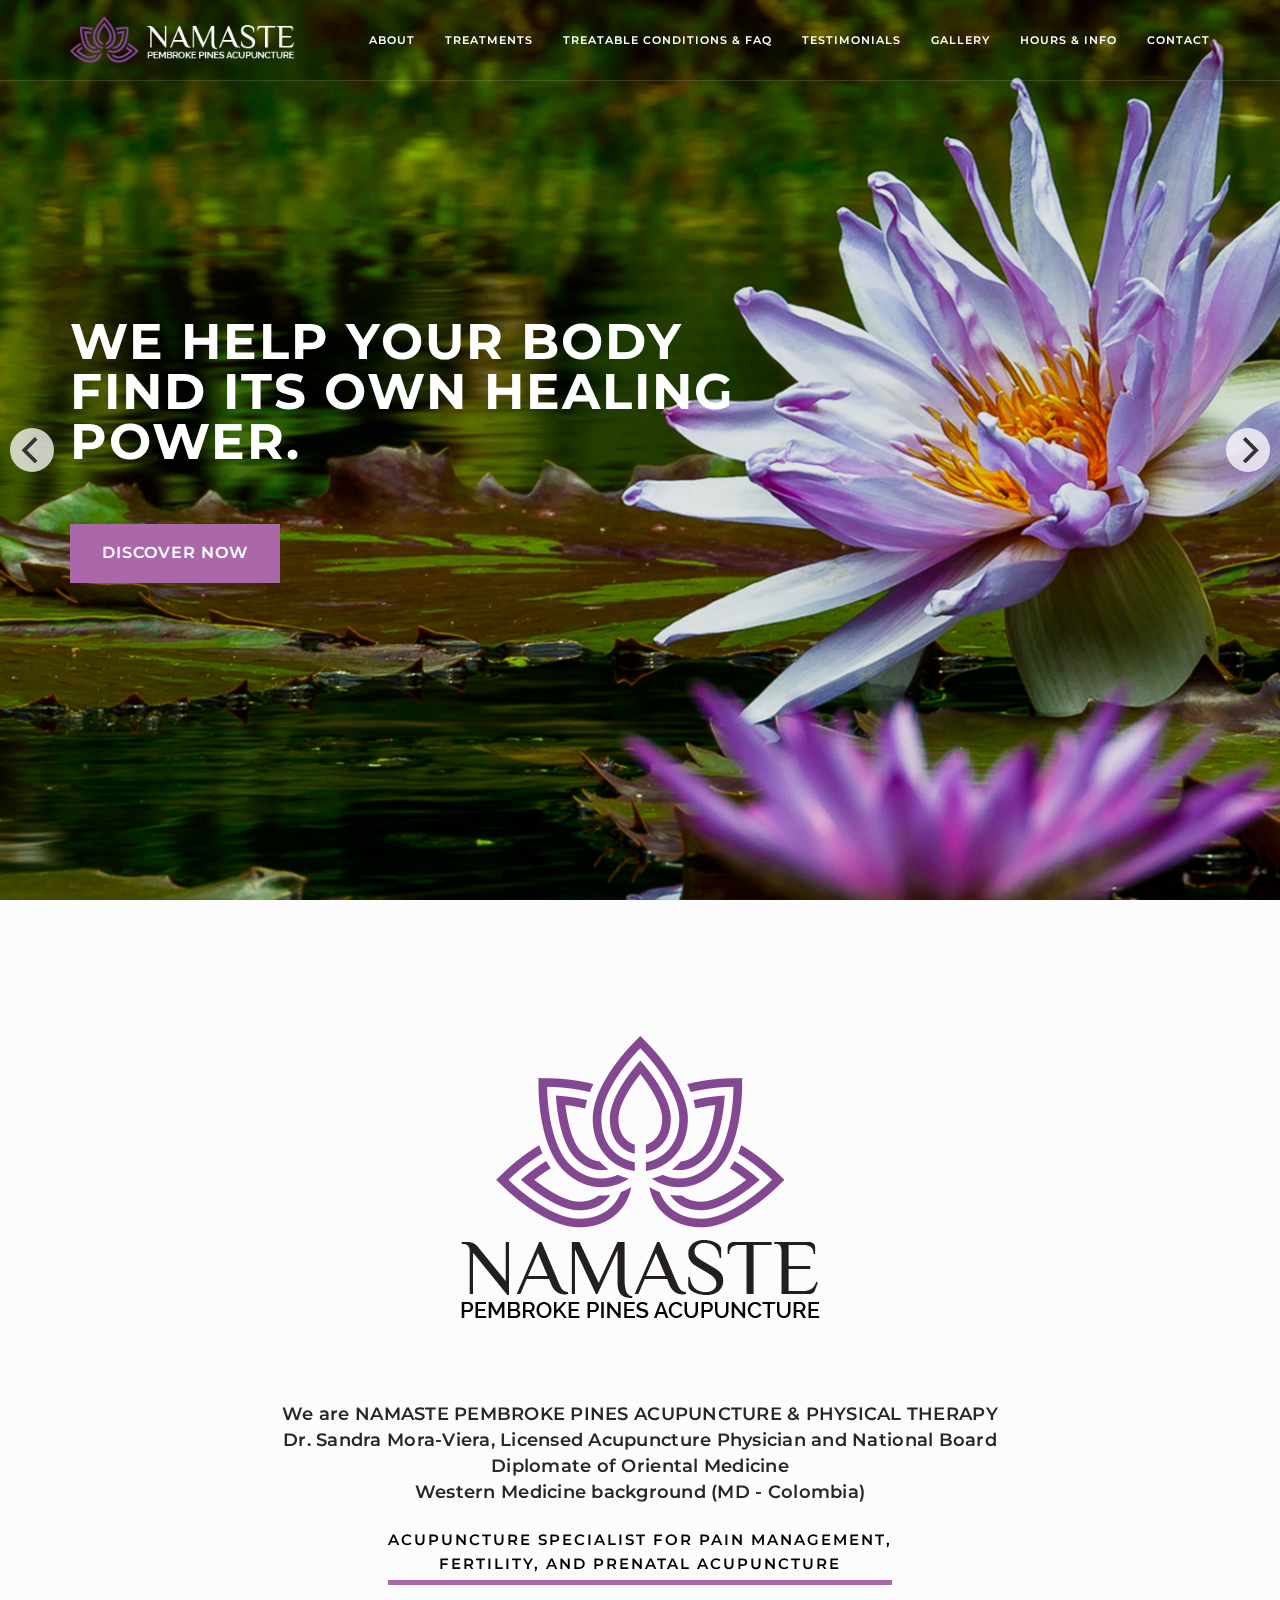
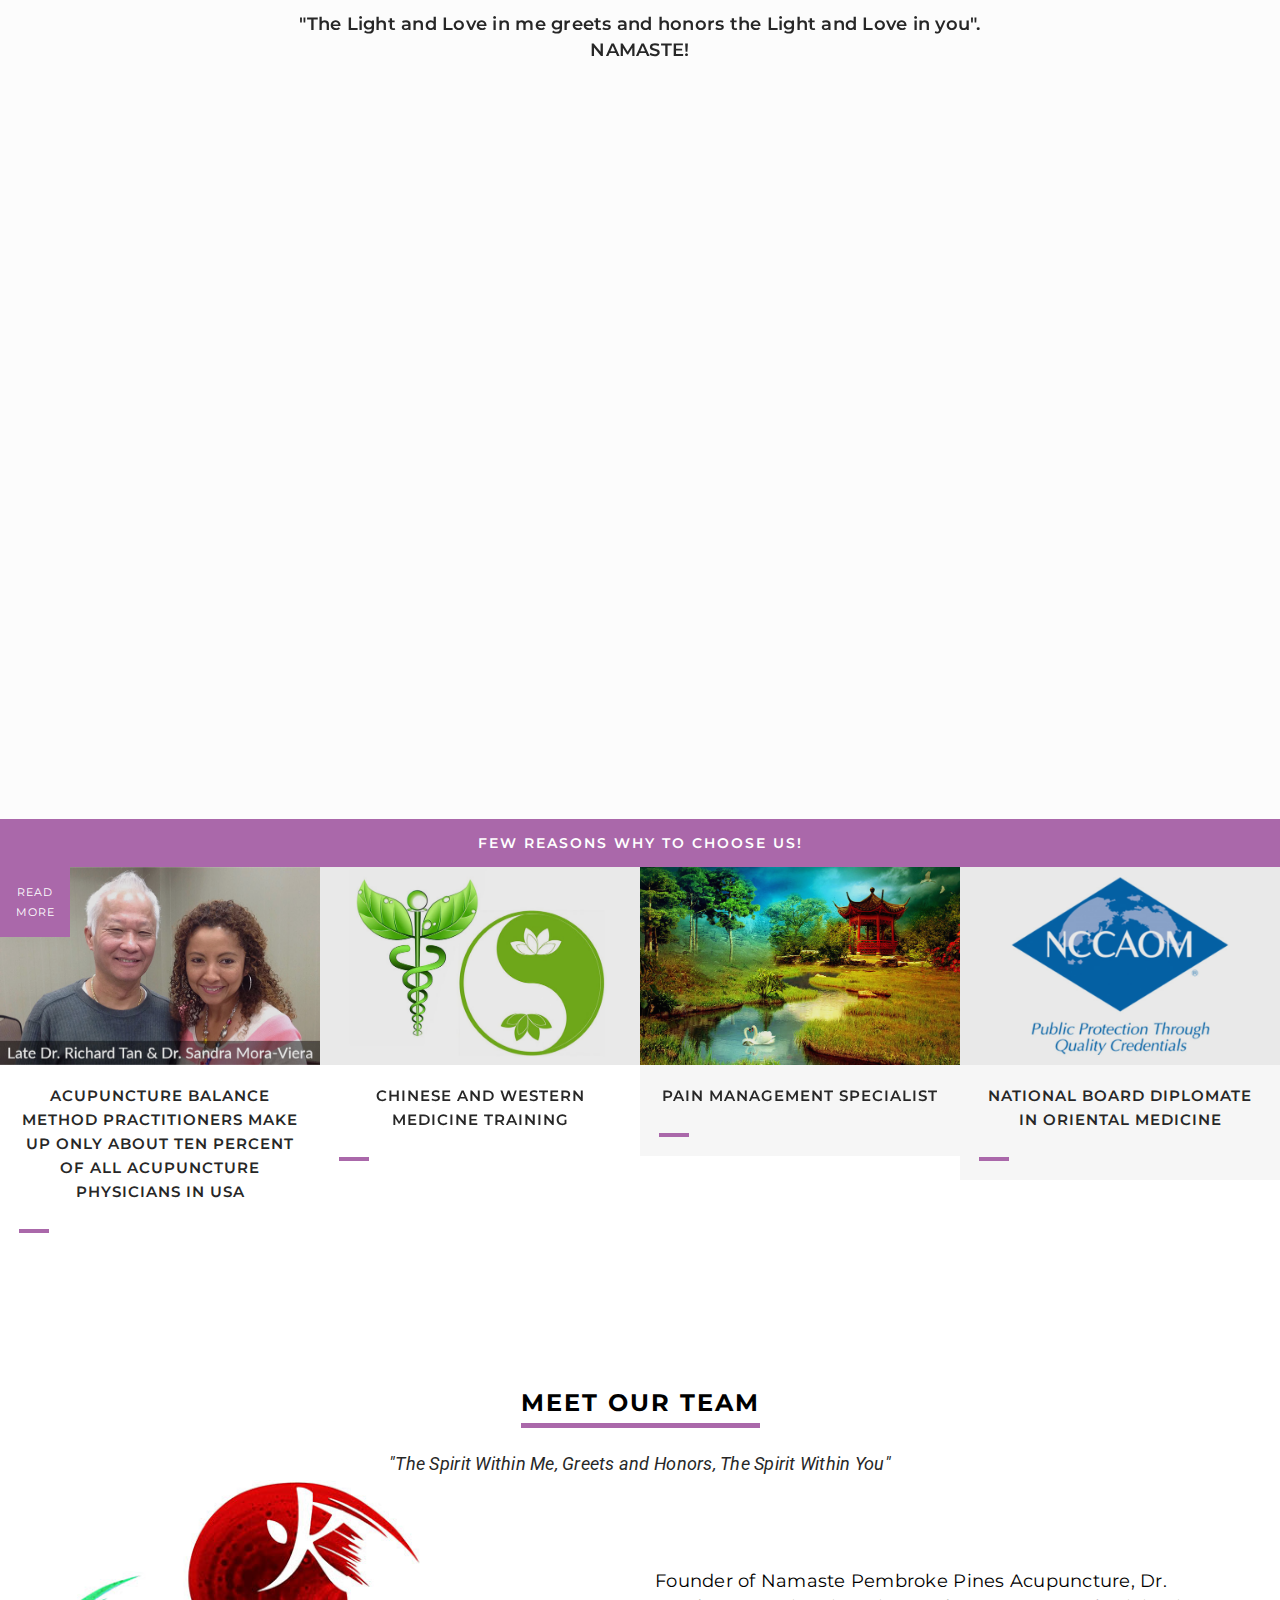
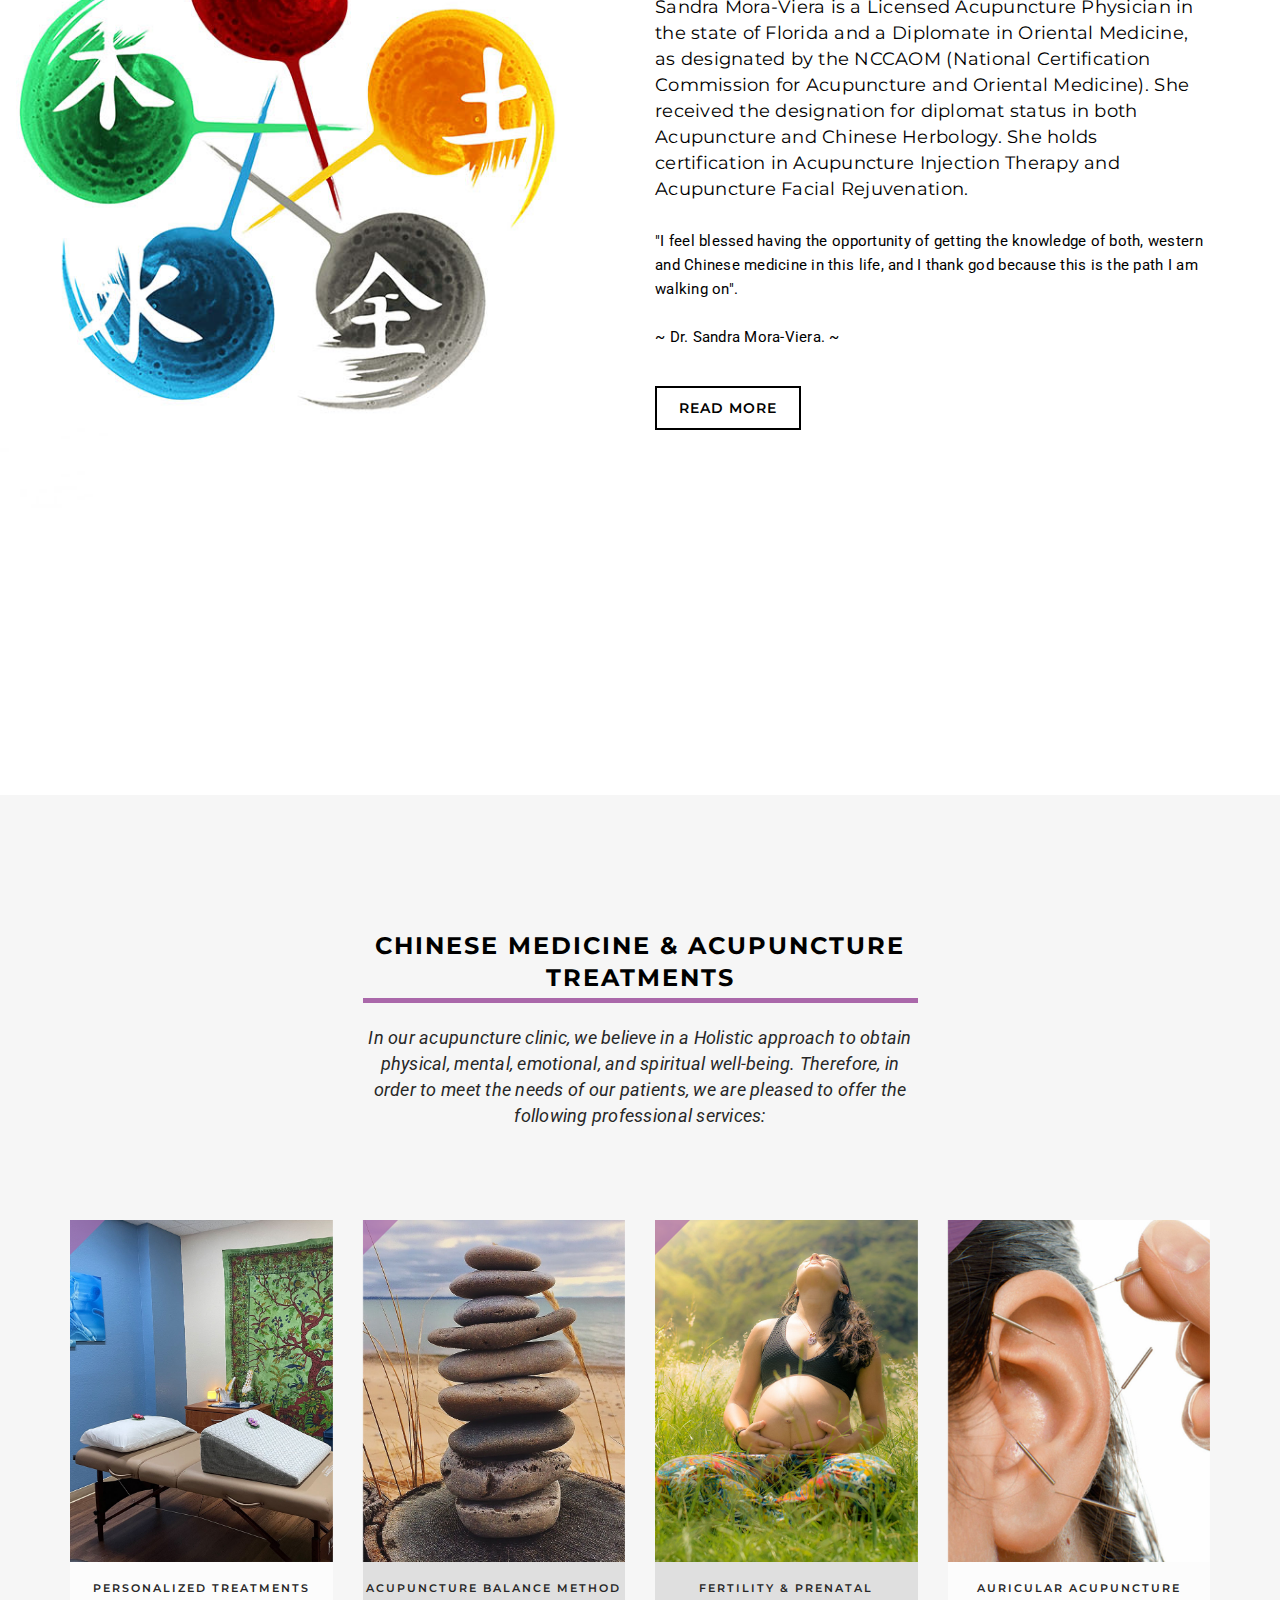
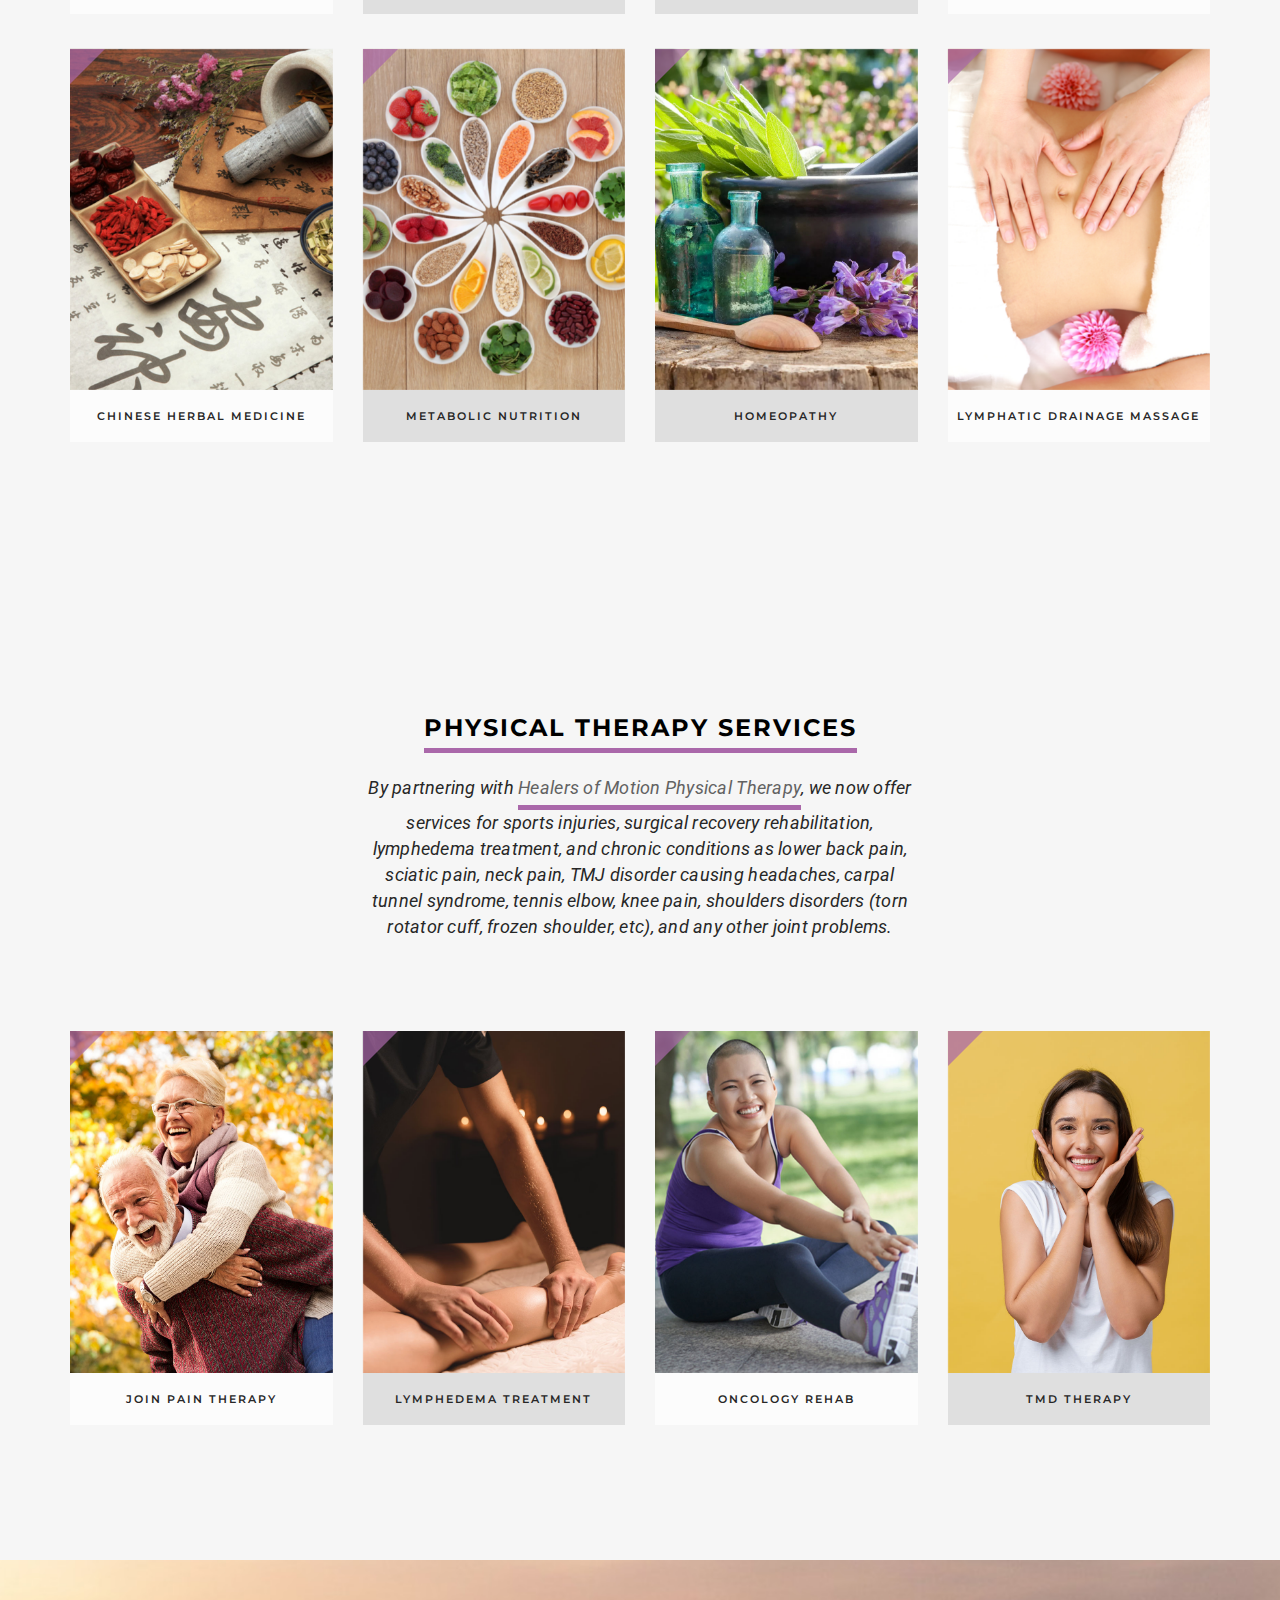
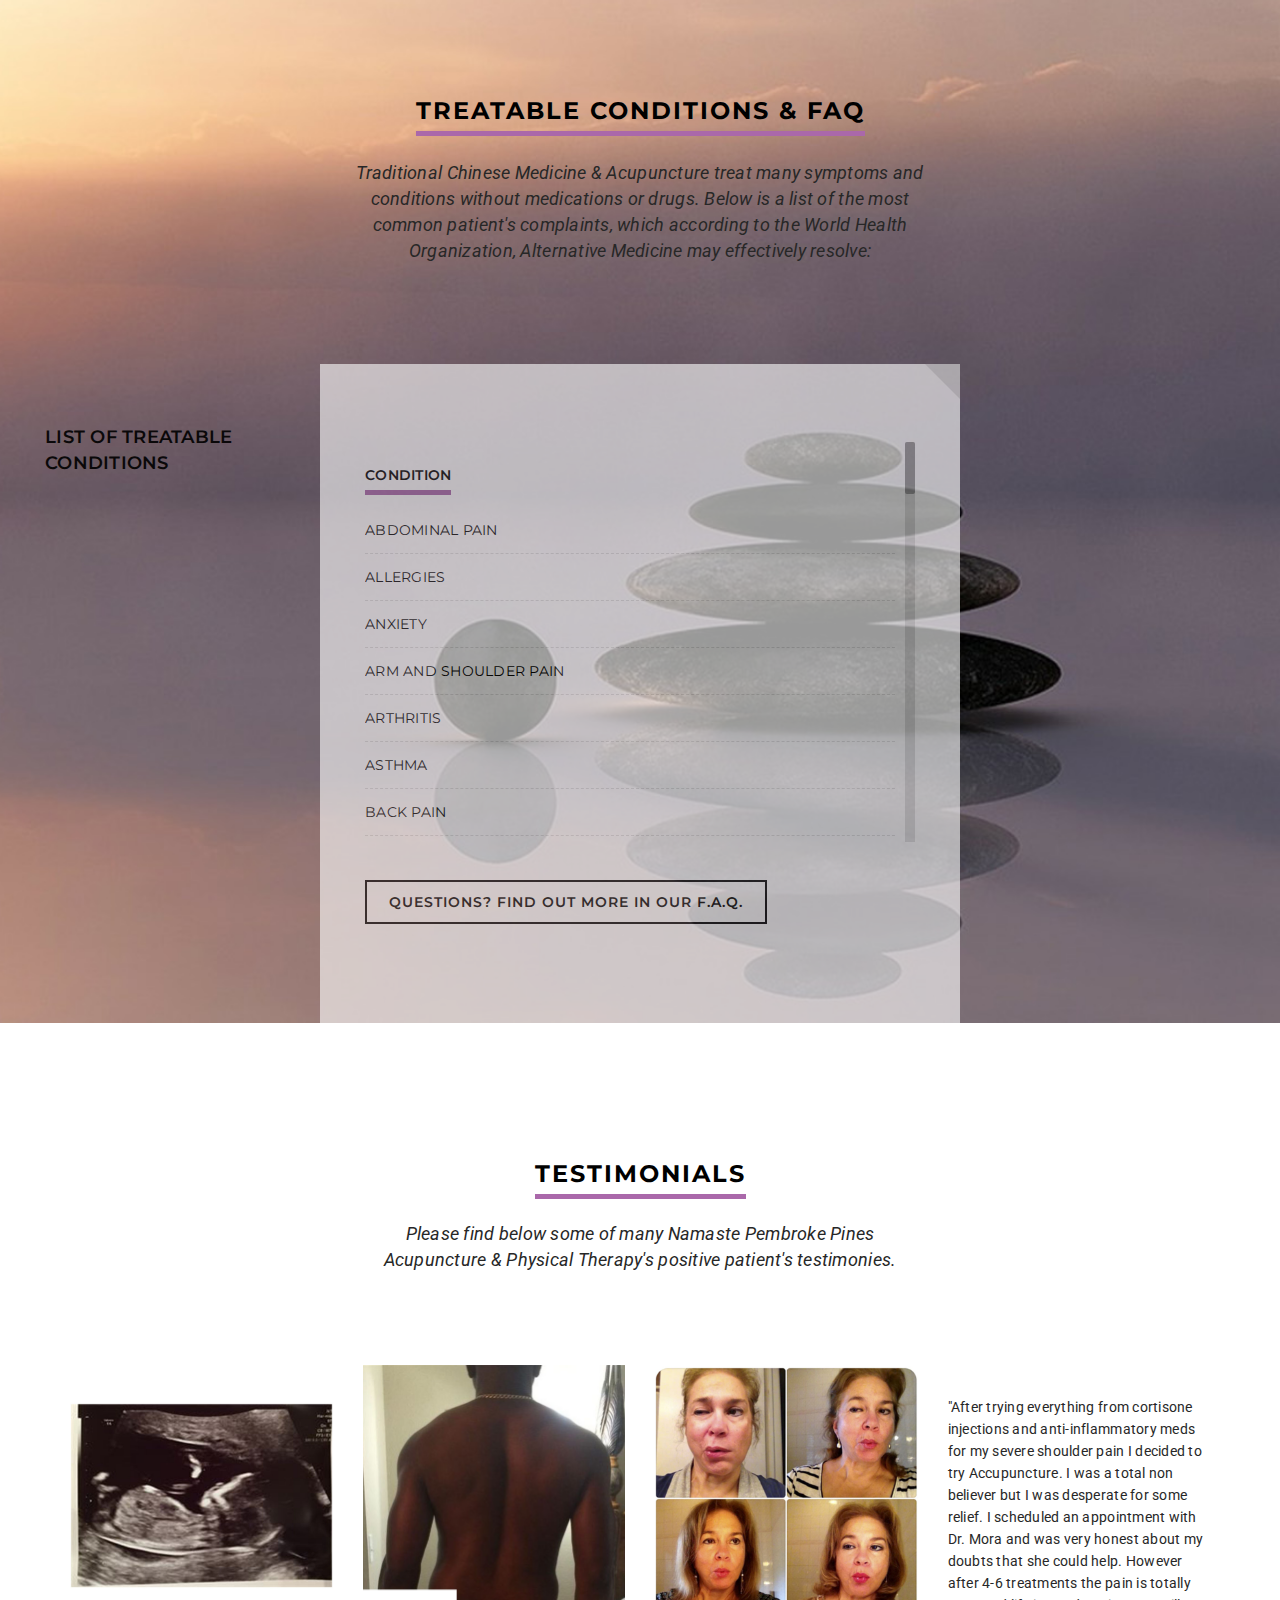
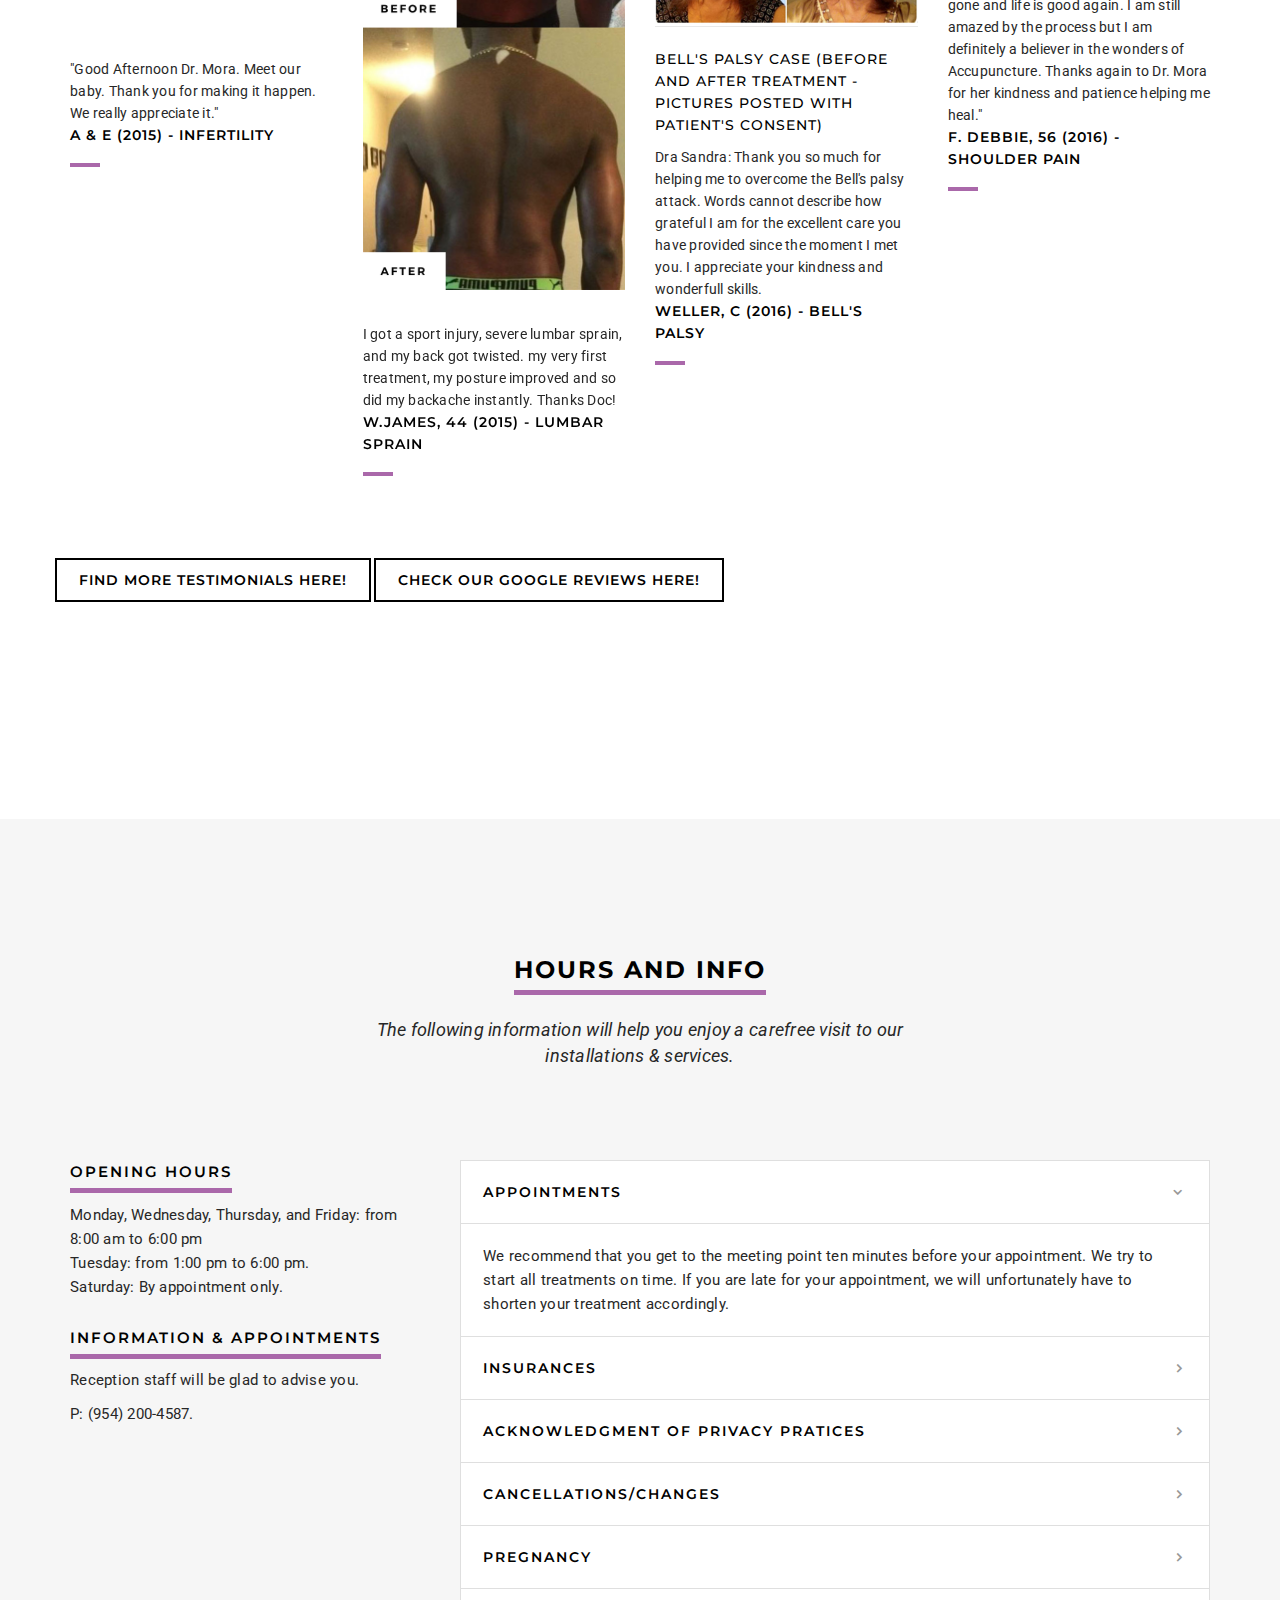
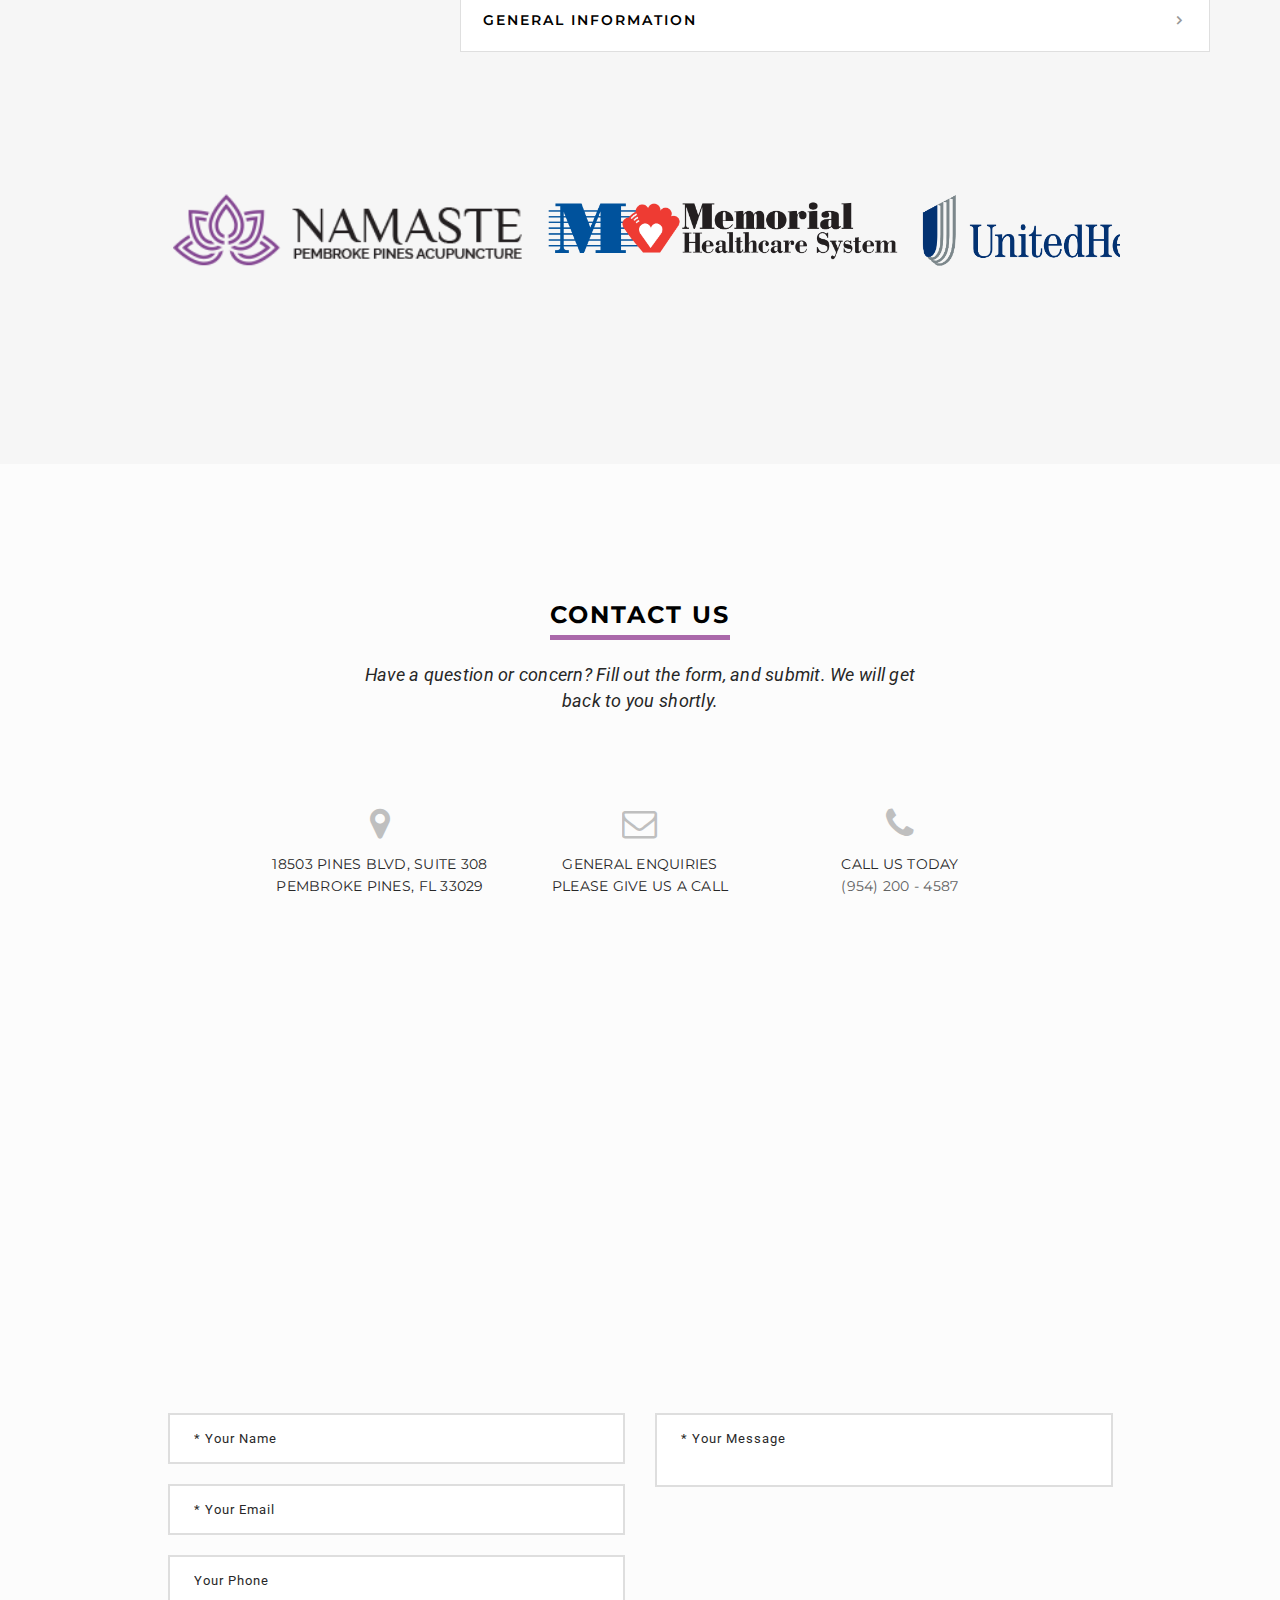
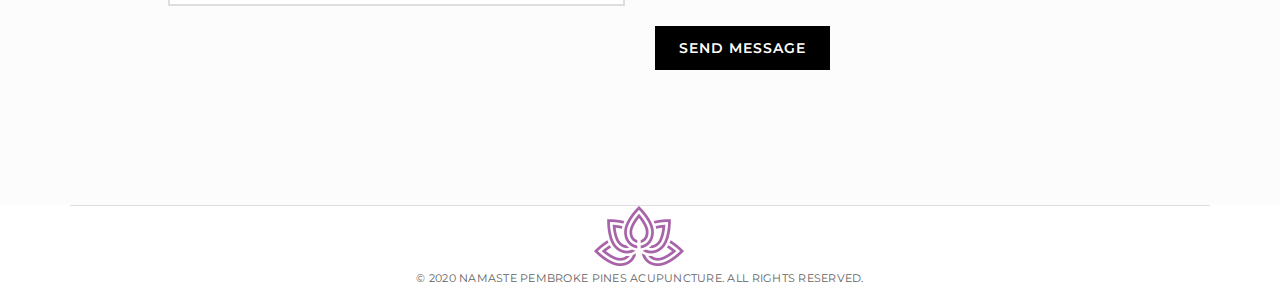
==== html/index.html @ 7570ab41 "insurance text update" ====
<!doctype html>
<html class="no-js" lang="en">
<!--Hola-->
<head>
	<meta charset="utf-8">
	<title>Namaste Pembroke Pines Acupuncture | Chinese Medicine and Pain Management Specialist</title>
	<meta name="description" content="Providing Acupuncture & Chinese Medicine at Pembroke Pines and surrounding areas of Weston, Miramar, Davie, Plantation, Cooper City, and South West Ranches." />
	<meta name="keywords" content="Namaste Pembroke Pines Acupuncture, Acupuncture, Chinese Medicine, Acupuncture Weston, Acupuncture Miramar, Acupuncture Davie, Acupunture Miramar" />
	<meta name="viewport" content="width=device-width, initial-scale=1.0, maximum-scale=1" />
	<meta http-equiv="X-UA-Compatible" content="IE=edge" />

	<!-- Loading Bootstrap CSS -->
	<link href="assets/css/bootstrap.min.css" rel="stylesheet" type="text/css">

	<!-- Loading Font Icons -->
	<link href="assets/css/font-awesome.min.css" rel="stylesheet" type="text/css">

	<!-- Include all css plugins (below), or include individual files as needed -->
	<link href="assets/css/flickity.min.css" rel="stylesheet" type="text/css">
	<link href="assets/css/magnific-popup.css" rel="stylesheet" type="text/css">

	<!-- Main CSS -->
	<link href="assets/css/niobe_main.css" rel="stylesheet" type="text/css">
	<link href="assets/css/niobe_style.css" rel="stylesheet" type="text/css">

	<!-- Color Scheme CSS -->
	<link href="assets/css/niobe_color_purple.css" rel="stylesheet" type="text/css">

	<!-- Favicon -->
	<link rel="apple-touch-icon" sizes="180x180" href="/apple-touch-icon.png">
	<link rel="icon" type="image/png" sizes="32x32" href="/favicon-32x32.png">
	<link rel="icon" type="image/png" sizes="16x16" href="/favicon-16x16.png">
	<link rel="manifest" href="/manifest.json">
	<link rel="mask-icon" href="/safari-pinned-tab.svg" color="#5bbad5">
	<meta name="theme-color" content="#ffffff">

</head>

<body id="page-top">
	<!-- Navigation Start -->
	<nav id="navigation" class="navbar navbar-fixed-top navbar-white">
		<div class="container">
			<div class="row">
				<div class="navbar-header col-md-1">
					<button type="button" class="navbar-toggle collapsed" data-toggle="collapse" data-target="#navbar-niobe">
						<span class="sr-only">Toggle navigation</span>
						<span class="icon-bar"></span>
						<span class="icon-bar"></span>
						<span class="icon-bar"></span>
					</button>

					<a class="navbar-brand page-scroll font-family-alt letter-spacing-1 text-extra-large text-uppercase" href="#page-top">
						<img class="logo-navbar-dark" src="assets/images/logo-text-white.png" alt="" />
						<img class="logo-navbar-white" src="assets/images/logo-text-dark.png" alt="" />
					</a>
				</div>
				<!-- //.navbar-header -->

				<div id="navbar-niobe" class="navbar-collapse collapse col-md-9 pull-right">
					<ul class="nav navbar-nav font-family-alt letter-spacing-1 text-small  text-uppercase font-weight-600">
						<li><a href="about.html" class="page-scroll">About</a></li>
						<li><a href="#services" class="page-scroll">Treatments</a></li>
						<li><a href="#treatments" class="page-scroll">Treatable Conditions & FAQ</a></li>
						<li><a href="testimonials.html" class="page-scroll">Testimonials</a></li>

						<li><a href="gallery.html" class="page-scroll">Gallery</a></li>
						<li><a href="#etiquette" class="page-scroll">Hours & Info</a></li>
						<li><a href="#contact" class="page-scroll">Contact</a></li>
					</ul>
				</div>
				<!-- //.navbar-collapse -->
			</div>
			<!-- //.row -->
		</div>
		<!-- //.container -->
	</nav>
	<!-- //Navigation End -->


	<!-- Section - Home Start -->
	<section id="home-bg-slider" class="bg-gray-dark-2 height-100 no-padding overflow-hidden width-100">
		<!-- BG Slider -->
		<div class="bg-slider-wrapper carousel carousel-fullscreen">
			<div class="bg-cover bg-overlay-black-1 display-block height-100 width-100">
				<div class="display-table height-100 position-absolute position-top position-left width-100">
					<div class="display-table-cell vertical-align-middle">
						<div class="container">
							<div class="row">
								<div class="col-md-8">
									<h2 class="font-family-alt font-weight-700 letter-spacing-2 text-uppercase text-white xs-title-extra-large sm-title-extra-large-3 title-extra-large-3">we help your body find its own healing power.</h2>

									<p class="font-family-alt letter-spacing-1 margin-3 no-margin-bottom no-margin-rl text-gray-light xs-text-large text-extra-large text-uppercase">
									</p>

									<a href="#intro" class="page-scroll btn btn-base-color sm-btn-medium btn-large margin-4-5 no-margin-bottom no-margin-rl">Discover Now</a>
								</div>
								<!-- //.col-md-8 -->
							</div>
							<!-- //.row -->
						</div>
						<!-- //.container -->
					</div>
					<!-- //.display-table-cell -->
				</div>
				<!-- //.display-table -->
			</div>
			<!-- //.bg-cover -->

			<div class="bg-cover bg-overlay-black-1 display-block height-100 width-100">
				<div class="display-table height-100 position-absolute position-top position-left width-100">
					<div class="display-table-cell vertical-align-middle">
						<div class="container">
							<div class="row">
								<div class="col-md-8">
									<h2 class="font-family-alt font-weight-700 letter-spacing-2 text-uppercase text-white xs-title-extra-large sm-title-extra-large-3 title-extra-large-4">Struggling with chronic pain?</h2>

									<p class="font-family-alt letter-spacing-1 margin-3 no-margin-bottom no-margin-rl text-gray-light xs-text-large text-extra-large text-uppercase">Call us to evaluate your case.</p>

									<a href="#intro" class="page-scroll btn btn-base-color sm-btn-medium btn-large margin-4-5 no-margin-bottom no-margin-rl">Discover Now</a>
								</div>
								<!-- //.col-md-8 -->
							</div>
							<!-- //.row -->
						</div>
						<!-- //.container -->
					</div>
					<!-- //.display-table-cell -->
				</div>
				<!-- //.display-table -->
			</div>
			<!-- //.bg-cover -->

			<div class="bg-cover bg-overlay-black-1 display-block height-100 width-100">
				<div class="display-table height-100 position-absolute position-top position-left width-100">
					<div class="display-table-cell vertical-align-middle">
						<div class="container">
							<div class="row">
								<div class="col-md-8">
									<h2 class="font-family-alt font-weight-700 letter-spacing-2 text-uppercase text-white xs-title-extra-large sm-title-extra-large-3 title-extra-large-3">Dealing with Stress, Anxiety or Depression?</h2>

									<p class="font-family-alt letter-spacing-1 margin-3 no-margin-bottom no-margin-rl text-gray-light xs-text-large text-extra-large text-uppercase">Acupuncture is a Natural way to find relief.
									</p>

									<a href="#intro" class="page-scroll btn btn-base-color sm-btn-medium btn-large margin-4-5 no-margin-bottom no-margin-rl">Discover Now</a>
								</div>
								<!-- //.col-md-8 -->
							</div>
							<!-- //.row -->
						</div>
						<!-- //.container -->
					</div>
					<!-- //.display-table-cell -->
				</div>
				<!-- //.display-table -->
			</div>
			<!-- //.bg-cover -->

			<div class="bg-cover bg-overlay-black-1 display-block height-100 width-100">
				<div class="display-table height-100 position-absolute position-top position-left width-100">
					<div class="display-table-cell vertical-align-middle">
						<div class="container">
							<div class="row">
								<div class="col-md-8">
									<h2 class="font-family-alt font-weight-700 letter-spacing-2 text-uppercase text-white xs-title-extra-large sm-title-extra-large-3 title-extra-large-3">Women's hormonal balance for:</h2>

									<p class="font-family-alt letter-spacing-1 margin-3 no-margin-bottom no-margin-rl text-gray-light xs-text-large text-extra-large text-uppercase"><br>-Infertility.<br>-Menstruation disorders.<br>-Pregnancy disorders(back pain, migraines, morning sickness, fetal malposition, overdue pregnancy).<br>-Menopause symptoms.
									</p>

									<a href="#intro" class="page-scroll btn btn-base-color sm-btn-medium btn-large margin-4-5 no-margin-bottom no-margin-rl">Discover Now</a>
								</div>
								<!-- //.col-md-8 -->
							</div>
							<!-- //.row -->
						</div>
						<!-- //.container -->
					</div>
					<!-- //.display-table-cell -->
				</div>
				<!-- //.display-table -->
			</div>
			<!-- //.bg-cover -->
		</div>
		<!-- //.bg-slider-wrapper -->
	</section>
	<!-- //Section - Home End -->



	<!-- Intro Start -->
	<div class="bg-white-3 sm-no-padding-rl no-padding-rl sm-padding-17 padding-9 position-relative">
		<!-- Intro Image -->
		<img id="intro" src="assets/images/intro.png" alt="" />

		<div class="container">
			<div class="row">
				<div class="col-md-8 col-md-offset-2 text-center">
					<p class="font-family-alt no-margin position-relative xs-text-large text-extra-large text-gray-dark-2 font-weight-600"><br>We are NAMASTE PEMBROKE PINES ACUPUNCTURE & PHYSICAL THERAPY<br>Dr. Sandra Mora-Viera, Licensed Acupuncture Physician and National Board Diplomate of Oriental Medicine<br>Western Medicine background (MD - Colombia)</p>

					<h4 class="font-family-alt font-weight-600 letter-spacing-2 margin-3 no-margin-bottom no-margin-rl text-large text-uppercase title-underline-thick-base-color">Acupuncture Specialist for Pain Management,<br>Fertility, and Prenatal Acupuncture</h4>

					<p class="font-family-alt no-margin position-relative xs-text-large text-extra-large text-gray-dark-2 font-weight-600"><br>"The Light and Love in me greets and honors the Light and Love in you". NAMASTE!</p>
				</div>
				<!-- //.col-md-8 -->
				<br><br>
			</div>
			
			<div style="padding:56.25% 0 0 0;position:relative;"><iframe src="https://player.vimeo.com/video/770493562?h=a9760e50c1&amp;badge=0&amp;autopause=0&amp;player_id=0&amp;app_id=58479" frameborder="0" allow="autoplay; fullscreen; picture-in-picture" allowfullscreen style="position:absolute;top:15%;left:15%; right:15%; auto; width:70%;height:70%;" title="Intro-05"></iframe></div><script src="https://player.vimeo.com/api/player.js"></script>
			

			<!-- //.row -->
		</div>
		<!-- //.container -->
	</div>
	<!-- //Intro End -->

	<!-- Section - Spotlight Start -->
	<section id="spotlight" class="no-padding">
		<div class="container-fluid">
			<div class="row">
				<div class="col-md-12 no-padding">
					<div class="bg-base-color display-table no-padding-rl xs-padding-6 sm-padding-3 padding-1 text-center width-100 ">
						<span class="display-table-cell font-family-alt letter-spacing-2 text-medium text-white text-uppercase vertical-align-middle font-weight-600">Few reasons why to choose us!</span>
					</div>
					<!-- //.bg-base-color -->
				</div>
				<!-- //.col-md-12 -->
			</div>
			<!-- //.row -->

			<div class="row">
				<!-- Features Box Style v1 Start -->
				<div class="features-box col-sm-6 col-md-3 no-padding overflow-hidden position-relative">
					<div class="bg-overlay-gray-1">
						<img src="assets/images/spotlight-10.jpg" alt="" />

						<span class="bg-base-color display-table height-70px position-absolute position-top position-left width-70px text-center">
							<a href="balancemethod.html" class="page-scroll display-table-cell font-family-alt letter-spacing-1 text-small text-uppercase text-white vertical-align-middle">Read<br>More</a>
						</span>
					</div>
					<!-- //.bg-overlay-gray-1 -->

					<div class="bg-white padding-6 text-center">
						<h4 class="font-family-alt font-weight-600 letter-spacing-1 position-relative text-gray-dark-2 text-large text-uppercase">Acupuncture Balance Method practitioners make up only about ten percent of all acupuncture physicians in USA</h4>
						<span class="bg-base-color margin-9 no-margin-bottom no-margin-rl separator-line-thick"></span>
					</div>
					<!-- //.bg-white -->
				</div>
				<!-- //Features Box Style v1 End -->

				<!-- Features Box Style v1 Start -->
				<div class="features-box col-sm-6 col-md-3 no-padding overflow-hidden position-relative">
					<div class="bg-overlay-gray-1">
						<img src="assets/images/spotlight-3.jpg" alt="" />

					</div>
					<!-- //.bg-overlay-gray-1 -->

					<div class="bg-white padding-6 text-center">
						<h4 class="font-family-alt font-weight-600 letter-spacing-1 position-relative text-gray-dark-2 text-large text-uppercase">Chinese and Western Medicine Training</h4>
						<span class="bg-base-color margin-9 no-margin-bottom no-margin-rl separator-line-thick"></span>
					</div>
					<!-- //.bg-white -->
				</div>
				<!-- //Features Box Style v1 End -->

				<!-- Features Box Style v1 Start -->
				<div class="features-box col-sm-6 col-md-3 no-padding overflow-hidden position-relative">
					<div class="bg-overlay-gray-1">
						<img src="assets/images/spotlight-2.jpg" alt="" />

					</div>
					<!-- //.bg-overlay-gray-1 -->

					<div class="bg-gray-light-2 padding-6 text-center">
						<h4 class="font-family-alt font-weight-600 letter-spacing-1 position-relative text-gray-dark-2 text-large text-uppercase">Pain Management Specialist</h4>
						<span class="bg-base-color margin-9 no-margin-bottom no-margin-rl separator-line-thick"></span>
					</div>
					<!-- //.bg-gray-light-2 -->
				</div>
				<!-- //Features Box Style v1 End -->

				<!-- Features Box Style v1 Start -->
				<div class="features-box col-sm-6 col-md-3 no-padding overflow-hidden position-relative">
					<div class="bg-overlay-gray-1">
						<img src="assets/images/spotlight-4.jpg" alt="" />

					</div>
					<!-- //.bg-overlay-gray-1 -->

					<div class="bg-gray-light-2 padding-6 text-center">
						<h4 class="font-family-alt font-weight-600 letter-spacing-1 position-relative text-gray-dark-2 text-large text-uppercase">NATIONAL BOARD DIPLOMATE IN ORIENTAL MEDICINE</h4>
						<span class="bg-base-color margin-9 no-margin-bottom no-margin-rl separator-line-thick"></span>
					</div>
					<!-- //.bg-gray-light-2 -->
				</div>
				<!-- //Features Box Style v1 End -->
			</div>
			<!-- //.row -->
		</div>
		<!-- //.container-fluid -->
	</section>
	<!-- //Section - Spotlight End -->



	<!-- Section - About Start -->
	<section id="about" class="bg-cover bg-white">
		<div class="container">
			<div class="row no-padding-rl no-padding-top padding-8">
				<div class="col-md-6 col-md-offset-3 text-center">
					<h3 class="font-family-alt font-weight-700 letter-spacing-2 text-uppercase xs-title-small title-medium title-underline-thick-base-color">Meet Our Team</h3>
					<p class="margin-4 no-margin-bottom no-margin-rl text-gray-dark-2 xs-text-large text-extra-large"><i>"The Spirit Within Me,
							Greets and Honors, The Spirit Within You"</i></p>
				</div>
				<!-- //.col-md-6 -->
			</div>
			<!-- //.row -->

			<div class="row">
				<div class="col-md-6 col-md-offset-6">
					<p class="font-family-alt xs-text-large text-extra-large">Founder of Namaste Pembroke Pines Acupuncture, Dr. Sandra Mora-Viera is a Licensed Acupuncture Physician in the state of Florida and a Diplomate in Oriental Medicine, as designated by the NCCAOM (National Certification Commission for Acupuncture and Oriental Medicine). She received the designation for diplomat status in both Acupuncture and Chinese Herbology. She holds certification in Acupuncture Injection Therapy and Acupuncture Facial Rejuvenation. </p>
					<p class="margin-5 no-margin-bottom no-margin-rl text-large">"I feel blessed having the opportunity of getting the knowledge of both, western and Chinese medicine in this life, and I thank god because this is the path I am walking on". <br><br>~ Dr. Sandra Mora-Viera. ~</p>

					<div class="row no-padding-bottom no-padding-rl padding-6-5">
						<div class="col-sm-6 hidden-xs">
							<a href="about.html" class="page-scroll btn btn-medium btn-outline-black">Read More</a>
						</div>
						<!-- //.col-sm-6 -->


						<!-- //.col-sm-6 -->
					</div>
					<!-- //.row -->
				</div>
				<!-- //.col-md-6 -->
			</div>
			<!-- //.row -->
		</div>
		<!-- //.container -->


	</section>
	<!-- //Section - About End -->


	<!-- Milestones Start -->
	<div id="milestones" class="bg-cover padding-9 no-padding-rl">
		<div class="container">
			<div class="row">

			</div>
			<!-- //.row -->
		</div>
		<!-- //.container -->
	</div>
	<!-- //Milestones End -->

	<!-- Section - Services Start -->
	<section id="services" class="bg-gray-light-2">
		<div class="container">
			<div class="row no-padding-rl no-padding-top padding-8">
				<div class="col-md-6 col-md-offset-3 text-center">
					<h3 class="font-family-alt font-weight-700 letter-spacing-2 text-uppercase xs-title-small title-medium title-underline-thick-base-color">CHINESE MEDICINE & ACUPUNCTURE Treatments</h3>
					<p class="margin-4 no-margin-bottom no-margin-rl text-gray-dark-2 xs-text-large text-extra-large"><i>In our acupuncture clinic, we believe in a Holistic approach to obtain physical, mental, emotional, and spiritual well-being. Therefore, in order to meet the needs of our patients, we are pleased to offer the following professional services:</i></p>
				</div>
				<!-- //.col-md-6 -->
			</div>
			<!-- //.row -->

			<div class="row">
				<!-- Features Box Style v4 Start -->
				<div class="features-box col-sm-6 col-md-3">
					<div class="position-relative width-100">
						<div class="position-relative">
							<!-- Triangle -->
							<span class="opacity-7 position-absolute position-top position-left triangle-top-left triangle-base-color"></span>

							<img src="assets/images/therapists-1.jpg" alt="" />
						</div>
						<!-- //.position-relative -->

						<div class="bg-white-3 no-padding-rl padding-6 position-relative text-center">
							<span class="display-block font-family-alt font-weight-600 letter-spacing-2 text-gray-dark-2 text-small text-uppercase">Personalized Treatments</span>
						</div>
						<!-- //.bg-white-3 -->

						<div class="ease height-100 padding-3 position-absolute position-top position-left show-on-hover width-100">
							<div class="bg-white height-100 width-100">
								<div class="display-table height-100 width-100">
									<div class="display-table-cell no-padding-tb padding-11 vertical-align-middle">
										<h5 class="font-family-alt font-weight-600 letter-spacing-1 xs-text-medium text-large text-uppercase title-underline-base-color">PERSONALIZED TREATMENTS</h5>
										<p class="margin-6 no-margin-bottom no-margin-rl text-medium">We help you find Peace and Balance. In a private room, you will experience complete and unique relaxation which is important to help your body finding its own healing. </p>
									</div>
									<!-- //.display-table-cell -->
								</div>
								<!-- //.display-table -->
							</div>
							<!-- //.bg-white -->
						</div>
						<!-- //.ease -->
					</div>
					<!-- //.position-relative -->
				</div>
				<!-- //Features Box Style v4 End -->

				<!-- Features Box Style v4 Start -->
				<div class="features-box col-sm-6 col-md-3 xs-margin-5 xs-no-margin-bottom xs-no-margin-rl">
					<div class="position-relative width-100">
						<div class="position-relative">
							<!-- Triangle -->
							<span class="opacity-7 position-absolute position-top position-left triangle-top-left triangle-base-color"></span>

							<img src="assets/images/therapists-2.jpg" alt="" />
						</div>
						<!-- //.position-relative -->

						<div class="bg-gray-light no-padding-rl padding-6 position-relative text-center">
							<span class="display-block font-family-alt font-weight-600 letter-spacing-2 text-gray-dark-2 text-small text-uppercase">ACUPUNCTURE BALANCE METHOD</span>
						</div>
						<!-- //.bg-gray-light -->

						<div class="ease height-100 padding-3 position-absolute position-top position-left show-on-hover width-100">
							<div class="bg-white height-100 width-100">
								<div class="display-table height-100 width-100">
									<div class="display-table-cell no-padding-tb padding-11 vertical-align-middle">
										<h5 class="font-family-alt font-weight-600 letter-spacing-1 xs-text-medium text-large text-uppercase title-underline-base-color">ACUPUNCTURE BALANCE METHOD</h5>
										<p class="margin-6 no-margin-bottom no-margin-rl text-medium">Balance Method Acupuncture unique was defined by Master Tan as "Stand a Pole and See the Shadow" which means "Place a Needle and see immediate results". The uniqueness of this method is that there is not need of needle insertion on the affected area which is already painful and swelling, Faster overall recovery times, Pain relief within seconds of needle insertion".</p>
									</div>
									<!-- //.display-table-cell -->
								</div>
								<!-- //.display-table -->
							</div>
							<!-- //.bg-white -->
						</div>
						<!-- //.ease -->
					</div>
					<!-- //.position-relative -->
				</div>
				<!-- //Features Box Style v4 End -->



				<!-- Features Box Style v4 Start -->
				<div class="features-box col-sm-6 col-md-3 sm-margin-5 sm-no-margin-bottom sm-no-margin-rl">
					<div class="position-relative width-100">
						<div class="position-relative">
							<!-- Triangle -->
							<span class="opacity-7 position-absolute position-top position-left triangle-top-left triangle-base-color"></span>

							<img src="assets/images/therapists-4.jpg" alt="" />
						</div>
						<!-- //.position-relative -->

						<div class="bg-gray-light no-padding-rl padding-6 position-relative text-center">
							<span class="display-block font-family-alt font-weight-600 letter-spacing-2 text-gray-dark-2 text-small text-uppercase">FERTILITY & PRENATAL</span>
						</div>
						<!-- //.bg-gray-light -->

						<div class="ease height-100 padding-3 position-absolute position-top position-left show-on-hover width-100">
							<div class="bg-white height-100 width-100">
								<div class="display-table height-100 width-100">
									<div class="display-table-cell no-padding-tb padding-11 vertical-align-middle">
										<h5 class="font-family-alt font-weight-600 letter-spacing-1 xs-text-medium text-large text-uppercase title-underline-base-color">FERTILITY & PRENATAL ACUPUNCTURE</h5>
										<p class="margin-6 no-margin-bottom no-margin-rl text-medium">In our clinic, we give you personalized acupuncture treatments for infertility and help you conceive. In pregnancy, acupuncture can treat morning sickness, constipation, back pain, fetal malposition (breech and shoulder presentations), and overdue pregnancy.</p>
									</div>
									<!-- //.display-table-cell -->
								</div>
								<!-- //.display-table -->
							</div>
							<!-- //.bg-white -->
						</div>
						<!-- //.ease -->
					</div>
					<!-- //.position-relative -->
				</div>
				<!-- //Features Box Style v4 End -->

				<!-- Features Box Style v4 Start -->
				<div class="features-box col-sm-6 col-md-3 sm-margin-5 sm-no-margin-bottom sm-no-margin-rl">
					<div class="position-relative width-100">
						<div class="position-relative">
							<!-- Triangle -->
							<span class="opacity-7 position-absolute position-top position-left triangle-top-left triangle-base-color"></span>

							<img src="assets/images/therapists-3.jpg" alt="" />
						</div>
						<!-- //.position-relative -->

						<div class="bg-white-3 no-padding-rl padding-6 position-relative text-center">
							<span class="display-block font-family-alt font-weight-600 letter-spacing-2 text-gray-dark-2 text-small text-uppercase">AURICULAR ACUPUNCTURE</span>
						</div>
						<!-- //.bg-white-3 -->

						<div class="ease height-100 padding-3 position-absolute position-top position-left show-on-hover width-100">
							<div class="bg-white height-100 width-100">
								<div class="display-table height-100 width-100">
									<div class="display-table-cell no-padding-tb padding-11 vertical-align-middle">
										<h5 class="font-family-alt font-weight-600 letter-spacing-1 xs-text-medium text-large text-uppercase title-underline-base-color">AURICULAR ACUPUNCTURE</h5>
										<p class="margin-6 no-margin-bottom no-margin-rl text-medium">This type of treatment is used for treating stress, anxiety, PTSD, insomnia, weight control, and pain management.</p>
									</div>
									<!-- //.display-table-cell -->
								</div>
								<!-- //.display-table -->
							</div>
							<!-- //.bg-white -->
						</div>
						<!-- //.ease -->
					</div>
					<!-- //.position-relative -->
				</div>
				<!-- //Features Box Style v4 End -->

				<div class="features-box col-sm-6 col-md-3 sm-margin-5 margin-3 sm-no-margin-bottom no-margin-bottom sm-no-margin-rl no-margin-rl">
					<div class="position-relative width-100">
						<div class="position-relative">
							<!-- Triangle -->
							<span class="opacity-7 position-absolute position-top position-left triangle-top-left triangle-base-color"></span>

							<img src="assets/images/therapists-9.jpg" alt="" />
						</div>
						<!-- //.position-relative -->

						<div class="bg-white-3 no-padding-rl padding-6 position-relative text-center">
							<span class="display-block font-family-alt font-weight-600 letter-spacing-2 text-gray-dark-2 text-small text-uppercase">CHINESE HERBAL MEDICINE</span>
						</div>
						<!-- //.bg-white-3 -->

						<div class="ease height-100 padding-3 position-absolute position-top position-left show-on-hover width-100">
							<div class="bg-white height-100 width-100">
								<div class="display-table height-100 width-100">
									<div class="display-table-cell no-padding-tb padding-11 vertical-align-middle">
										<h5 class="font-family-alt font-weight-600 letter-spacing-1 xs-text-medium text-large text-uppercase title-underline-base-color">CHINESE HERBAL MEDICINE</h5>
										<p class="margin-6 no-margin-bottom no-margin-rl text-medium">Herbology is one of the most important modalities used in Traditional Chinese Medicine. Each herbal prescription is a cocktail of many herbs tailored to the individual patient. The patient's internal balance is taken into account when the herbs are selected. The herbs incorporate ingredients from all parts of plants: leaf, stem, bark, flower, fruit, seed and root. </p>
									</div>
									<!-- //.display-table-cell -->
								</div>
								<!-- //.display-table -->
							</div>
							<!-- //.bg-white -->
						</div>
						<!-- //.ease -->
					</div>
					<!-- //.position-relative -->
				</div>
				<!-- //Features Box Style v4 End -->

				<!-- Features Box Style v4 Start -->
				<div class="features-box col-sm-6 col-md-3 sm-margin-5 margin-3 sm-no-margin-bottom no-margin-bottom sm-no-margin-rl no-margin-rl">
					<div class="position-relative width-100">
						<div class="position-relative">
							<!-- Triangle -->
							<span class="opacity-7 position-absolute position-top position-left triangle-top-left triangle-base-color"></span>

							<img src="assets/images/therapists-10.jpg" alt="" />
						</div>
						<!-- //.position-relative -->

						<div class="bg-gray-light no-padding-rl padding-6 position-relative text-center">
							<span class="display-block font-family-alt font-weight-600 letter-spacing-2 text-gray-dark-2 text-small text-uppercase">Metabolic Nutrition</span>
						</div>
						<!-- //.bg-gray-light -->

						<div class="ease height-100 padding-3 position-absolute position-top position-left show-on-hover width-100">
							<div class="bg-white height-100 width-100">
								<div class="display-table height-100 width-100">
									<div class="display-table-cell no-padding-tb padding-11 vertical-align-middle">
										<h5 class="font-family-alt font-weight-600 letter-spacing-1 xs-text-medium text-large text-uppercase title-underline-base-color">Metabolic Nutrition</h5>
										<p class="margin-6 no-margin-bottom no-margin-rl text-medium">Anti-inflammatory Diet for Pain Management & Eating Habits Protocol for Weight Control, Allergies, Gynecological Disorders (Uterine Fibroids, Cysts), Diabetes, and other metabolic disorders. Nutrition is an important part of a healthy life style. From an oriental point of view, it also takes in account the way we eat and nature-vibrational properties of food.</p>
									</div>
									<!-- //.display-table-cell -->
								</div>
								<!-- //.display-table -->
							</div>
							<!-- //.bg-white -->
						</div>
						<!-- //.ease -->
					</div>
					<!-- //.position-relative -->
				</div>
				<!-- //Features Box Style v4 End -->

				<!-- Features Box Style v4 Start -->
				<div class="features-box col-sm-6 col-md-3 sm-margin-5 margin-3 sm-no-margin-bottom no-margin-bottom sm-no-margin-rl no-margin-rl">
					<div class="position-relative width-100">
						<div class="position-relative">
							<!-- Triangle -->
							<span class="opacity-7 position-absolute position-top position-left triangle-top-left triangle-base-color"></span>

							<img src="assets/images/therapists-12.jpg" alt="" />
						</div>
						<!-- //.position-relative -->

						<div class="bg-gray-light no-padding-rl padding-6 position-relative text-center">
							<span class="display-block font-family-alt font-weight-600 letter-spacing-2 text-gray-dark-2 text-small text-uppercase">Homeopathy</span>
						</div>
						<!-- //.bg-gray-light -->

						<div class="ease height-100 padding-3 position-absolute position-top position-left show-on-hover width-100">
							<div class="bg-white height-100 width-100">
								<div class="display-table height-100 width-100">
									<div class="display-table-cell no-padding-tb padding-11 vertical-align-middle">
										<h5 class="font-family-alt font-weight-600 letter-spacing-1 xs-text-medium text-large text-uppercase title-underline-base-color">Homeopathy</h5>
										<p class="margin-6 no-margin-bottom no-margin-rl text-medium">[Homeopathy description]</p>
									</div>
									<!-- //.display-table-cell -->
								</div>
								<!-- //.display-table -->
							</div>
							<!-- //.bg-white -->
						</div>
						<!-- //.ease -->
					</div>
					<!-- //.position-relative -->
				</div>
				<!-- //Features Box Style v4 End -->

				<!-- Features Box Style v4 Start -->
				<div class="features-box col-sm-6 col-md-3 sm-margin-5 margin-3 sm-no-margin-bottom no-margin-bottom sm-no-margin-rl no-margin-rl">
					<div class="position-relative width-100">
						<div class="position-relative">
							<!-- Triangle -->
							<span class="opacity-7 position-absolute position-top position-left triangle-top-left triangle-base-color"></span>

							<img src="assets/images/therapists-8.jpg" alt="" />
						</div>
						<!-- //.position-relative -->

						<div class="bg-white-3 no-padding-rl padding-6 position-relative text-center">
							<span class="display-block font-family-alt font-weight-600 letter-spacing-2 text-gray-dark-2 text-small text-uppercase">Lymphatic Drainage Massage</span>
						</div>
						<!-- //.bg-white-3 -->

						<div class="ease height-100 padding-3 position-absolute position-top position-left show-on-hover width-100">
							<div class="bg-white height-100 width-100">
								<div class="display-table height-100 width-100">
									<div class="display-table-cell no-padding-tb padding-11 vertical-align-middle">
										<h5 class="font-family-alt font-weight-600 letter-spacing-1 xs-text-medium text-large text-uppercase title-underline-base-color">Lymphatic Drainage Massage</h5>
										<p class="margin-6 no-margin-bottom no-margin-rl text-medium">The main objective of our Lymphatic Drainage Massage and Post Operative Massage is to accelerate the healing process reducing Fibrosis, Scarring, and pain, the typical effects of a Liposuction, Tummy Tuck, Face lifting, or any other type of surgery in the shortest amount of time possible.</p>
									</div>
									<!-- //.display-table-cell -->
								</div>
								<!-- //.display-table -->
							</div>
							<!-- //.bg-white -->
						</div>
						<!-- //.ease -->
					</div>
					<!-- //.position-relative -->
				</div>
				<!-- //Features Box Style v4 End -->


			</div>
			<!-- //.row -->
		</div>
		<!-- //.container -->
	</section>
	<!-- //Section - Services End -->

	<!-- Section - Services Start -->
	<section class="bg-gray-light-2">
		<div class="container">
			<div class="row no-padding-rl no-padding-top padding-8">
				<div class="col-md-6 col-md-offset-3 text-center">
					<h3 class="font-family-alt font-weight-700 letter-spacing-2 text-uppercase xs-title-small title-medium title-underline-thick-base-color">PHYSICAL THERAPY SERVICES</h3>
					<p class="margin-4 no-margin-bottom no-margin-rl text-gray-dark-2 xs-text-large text-extra-large"><i>By partnering with <a href="https://healerspt.com/" class="title-underline-thick-base-color">Healers of Motion Physical Therapy</a>, we now offer services for sports injuries, surgical recovery rehabilitation, lymphedema treatment, and chronic conditions as lower back pain, sciatic pain, neck pain, TMJ disorder causing headaches, carpal tunnel syndrome, tennis elbow, knee pain, shoulders disorders (torn rotator cuff, frozen shoulder, etc), and any other joint problems. </i></p>
				</div>
				<!-- //.col-md-6 -->
			</div>
			<!-- //.row -->

			<div class="row">
				<!-- Features Box Style v4 Start -->
				<div class="features-box col-sm-6 col-md-3">
					<div class="position-relative width-100">
						<div class="position-relative">
							<!-- Triangle -->
							<span class="opacity-7 position-absolute position-top position-left triangle-top-left triangle-base-color"></span>

							<img src="assets/images/join_pain_therapy.jpg" alt="" />
						</div>
						<!-- //.position-relative -->

						<div class="bg-white-3 no-padding-rl padding-6 position-relative text-center">
							<span class="display-block font-family-alt font-weight-600 letter-spacing-2 text-gray-dark-2 text-small text-uppercase">JOIN PAIN THERAPY</span>
						</div>
						<!-- //.bg-white-3 -->

						<div class="ease height-100 padding-3 position-absolute position-top position-left show-on-hover width-100">
							<div class="bg-white height-100 width-100">
								<div class="display-table height-100 width-100">
									<div class="display-table-cell no-padding-tb padding-11 vertical-align-middle">
										<h5 class="font-family-alt font-weight-600 letter-spacing-1 xs-text-medium text-large text-uppercase title-underline-base-color">JOIN PAIN THERAPY</h5>
										<p class="margin-6 no-margin-bottom no-margin-rl text-medium">Physical Therapy improves the mobility and restores the use of affected joints, increasing
											strength to support the joints, and maintain fitness and the ability to perform daily activities.</p>
									</div>
									<!-- //.display-table-cell -->
								</div>
								<!-- //.display-table -->
							</div>
							<!-- //.bg-white -->
						</div>
						<!-- //.ease -->
					</div>
					<!-- //.position-relative -->
				</div>
				<!-- //Features Box Style v4 End -->

				<!-- Features Box Style v4 Start -->
				<div class="features-box col-sm-6 col-md-3 xs-margin-5 xs-no-margin-bottom xs-no-margin-rl">
					<div class="position-relative width-100">
						<div class="position-relative">
							<!-- Triangle -->
							<span class="opacity-7 position-absolute position-top position-left triangle-top-left triangle-base-color"></span>

							<img src="assets/images/Lymphedema Treatment.jpg" alt="" />
						</div>
						<!-- //.position-relative -->

						<div class="bg-gray-light no-padding-rl padding-6 position-relative text-center">
							<span class="display-block font-family-alt font-weight-600 letter-spacing-2 text-gray-dark-2 text-small text-uppercase">Lymphedema Treatment</span>
						</div>
						<!-- //.bg-gray-light -->

						<div class="ease height-100 padding-3 position-absolute position-top position-left show-on-hover width-100">
							<div class="bg-white height-100 width-100">
								<div class="display-table height-100 width-100">
									<div class="display-table-cell no-padding-tb padding-11 vertical-align-middle">
										<h5 class="font-family-alt font-weight-600 letter-spacing-1 xs-text-medium text-large text-uppercase title-underline-base-color">Lymphedema Treatment</h5>
										<p class="margin-6 no-margin-bottom no-margin-rl text-medium">prevent and reduce the swelling associated with lymphedema. Treatment may include skin care, manual lymph drainage, gentle massage, and light exercises to help stimulate the lymphatic system.</p>
									</div>
									<!-- //.display-table-cell -->
								</div>
								<!-- //.display-table -->
							</div>
							<!-- //.bg-white -->
						</div>
						<!-- //.ease -->
					</div>
					<!-- //.position-relative -->
				</div>
				<!-- //Features Box Style v4 End -->

				<!-- Features Box Style v4 Start -->
				<div class="features-box col-sm-6 col-md-3 sm-margin-5 sm-no-margin-bottom sm-no-margin-rl">
					<div class="position-relative width-100">
						<div class="position-relative">
							<!-- Triangle -->
							<span class="opacity-7 position-absolute position-top position-left triangle-top-left triangle-base-color"></span>

							<img src="assets/images/oncology_rehab.jpg" alt="" />
						</div>
						<!-- //.position-relative -->

						<div class="bg-white-3 no-padding-rl padding-6 position-relative text-center">
							<span class="display-block font-family-alt font-weight-600 letter-spacing-2 text-gray-dark-2 text-small text-uppercase">Oncology Rehab</span>
						</div>
						<!-- //.bg-white-3 -->

						<div class="ease height-100 padding-3 position-absolute position-top position-left show-on-hover width-100">
							<div class="bg-white height-100 width-100">
								<div class="display-table height-100 width-100">
									<div class="display-table-cell no-padding-tb padding-11 vertical-align-middle">
										<h5 class="font-family-alt font-weight-600 letter-spacing-1 xs-text-medium text-large text-uppercase title-underline-base-color">Oncology Rehab</h5>
										<p class="margin-6 no-margin-bottom no-margin-rl text-medium">Designing an individualized exercise program for pre-post oncology patients combining range of motion training with light resistance exercises, which reduce fatigue and improve physical function, safety and well-being.</p>
									</div>
									<!-- //.display-table-cell -->
								</div>
								<!-- //.display-table -->
							</div>
							<!-- //.bg-white -->
						</div>
						<!-- //.ease -->
					</div>
					<!-- //.position-relative -->
				</div>
				<!-- //Features Box Style v4 End -->

				<!-- Features Box Style v4 Start -->
				<div class="features-box col-sm-6 col-md-3 sm-margin-5 sm-no-margin-bottom sm-no-margin-rl">
					<div class="position-relative width-100">
						<div class="position-relative">
							<!-- Triangle -->
							<span class="opacity-7 position-absolute position-top position-left triangle-top-left triangle-base-color"></span>

							<img src="assets/images/Temporomandibular.jpg" alt="" />
						</div>
						<!-- //.position-relative -->

						<div class="bg-gray-light no-padding-rl padding-6 position-relative text-center">
							<span class="display-block font-family-alt font-weight-600 letter-spacing-2 text-gray-dark-2 text-small text-uppercase">TMD Therapy </span>
						</div>
						<!-- //.bg-gray-light -->

						<div class="ease height-100 padding-3 position-absolute position-top position-left show-on-hover width-100">
							<div class="bg-white height-100 width-100">
								<div class="display-table height-100 width-100">
									<div class="display-table-cell no-padding-tb padding-11 vertical-align-middle">
										<h5 class="font-family-alt font-weight-600 letter-spacing-1 xs-text-medium text-large text-uppercase title-underline-base-color">TMD Therapy </h5>
										<p class="margin-6 no-margin-bottom no-margin-rl text-medium">The focus of physical therapy for temporomandibular disorders (TMDs) is relaxation, stretching, releasing tight muscles and scar tissue in order to improve maximal functionality in the temporomandibular joint.</p>
									</div>
									<!-- //.display-table-cell -->
								</div>
								<!-- //.display-table -->
							</div>
							<!-- //.bg-white -->
						</div>
						<!-- //.ease -->
					</div>
					<!-- //.position-relative -->
				</div>
				<!-- //Features Box Style v4 End -->

			</div>
			<!-- //.row -->
		</div>
		<!-- //.container -->
	</section>
	<!-- //Section - Services End -->

	<!-- Section - Treatments Start -->
	<section id="treatments" class="bg-cover bg-white no-padding-bottom">
		<div class="container-fluid">
			<div class="row no-padding-rl no-padding-top padding-8">
				<div class="col-md-6 col-md-offset-3 text-center">
					<h3 class="font-family-alt font-weight-700 letter-spacing-2 text-uppercase xs-title-small title-medium title-underline-thick-base-color">TREATABLE CONDITIONS & FAQ</h3>
					<p class="margin-4 no-margin-bottom no-margin-rl text-gray-dark-2 xs-text-large text-extra-large"><i>Traditional Chinese Medicine & Acupuncture treat many symptoms and conditions without medications or drugs. Below is a list of the most common patient's complaints, which according to the World Health Organization, Alternative Medicine may effectively resolve:</i></p>
				</div>
				<!-- //.col-md-6 -->
			</div>
			<!-- //.row -->

			<div class="row">
				<div class="col-sm-4 col-md-3 no-padding-rl">
					<ul id="tab-treatments" class="bg-cover bg-whit opacity-9 font-family-alt nav nav-pills nav-stacked xs-text-center text-medium text-uppercase" role="tablist" data-mh="mh-tab">
						<!-- The Spa -->
						<li role="presentation"><span class="display-block font-weight-600 text-extra-large">LIST OF TREATABLE CONDITIONS</span></li>
						<li role="presentation" class="active">
							<a class="text-gray-dark-2" href="#tab-pane-1" aria-controls="tab-pane-1" role="tab" data-toggle="tab"></a>
						</li>
					</ul>
				</div>
				<!-- //.col-sm-4 -->

				<div class="col-sm-8 col-md-6 no-padding-rl">
					<div class="tab-content bg-white opacity-6 position-relative" data-mh="mh-tab">
						<!-- Triangle -->
						<span class="position-absolute position-top position-right triangle-top-right triangle-gray-light"></span>

						<!-- The Spa -->
						<div class="tab-pane active" id="tab-pane-1" role="tabpanel">
							<div class="row">
								<div class="col-md-11">
									<h4 class="font-family-alt font-weight-600 text-extra-large text-uppercase"></h4>
									<p class="padding-1-5 no-padding-bottom no-padding-rl text-large"></p>
								</div>
								<!-- //.col-md-11 -->
							</div>
							<!-- //.row -->

							<div class="pricing-table-wrapper position-relative width-100">
								<div class="inner-content position-relative height-100">
									<div class="scrollbar position-absolute">
										<div class="track bg-gray-light height-100 position-relative width-100">
											<div class="thumb bg-gray overflow-hidden position-absolute width-100">
												<div class="end"></div>
											</div>
											<!-- //.thumb -->
										</div>
										<!-- //.track -->
									</div>
									<!-- //.scrollbar -->

									<div class="viewport height-100 overflow-hidden position-relative">
										<div class="overview no-margin xs-position-relative position-absolute width-100">
											<div class="pricing-table font-family-alt margin-2 no-margin-bottom no-margin-rl xs-text-small text-medium text-uppercase">
												<div class="row item no-border">
													<div class="col-xs-8"><span class="font-weight-600 title-underline-thick-base-color">Condition</span></div>
													<div class="col-xs-4"><span class="font-weight-600 title-underline-thick-base-color"></span></div>
												</div>
												<!-- //.row -->

												<div class="row item">
													<div class="col-xs-8">Abdominal Pain</div>
													<div class="col-xs-4"><span class="text-gray-dark-2"></span></div>
												</div>
												<!-- //.row -->

												<div class="row item">
													<div class="col-xs-8">Allergies</div>
													<div class="col-xs-4"><span class="text-gray-dark-2"></span></div>
												</div>
												<!-- //.row -->

												<div class="row item">
													<div class="col-xs-8">Anxiety</div>
													<div class="col-xs-4"><span class="text-gray-dark-2"></span></div>
												</div>
												<!-- //.row -->

												<div class="row item">
													<div class="col-xs-8">Arm and Shoulder pain</div>
													<div class="col-xs-4"><span class="text-gray-dark-2"></span></div>
												</div>
												<!-- //.row -->

												<div class="row item">
													<div class="col-xs-8">Arthritis</div>
													<div class="col-xs-4"><span class="text-gray-dark-2"></span></div>
												</div>
												<!-- //.row -->

												<div class="row item">
													<div class="col-xs-8">Asthma</div>
													<div class="col-xs-4"><span class="text-gray-dark-2"></span></div>
												</div>
												<!-- //.row -->

												<div class="row item">
													<div class="col-xs-8">Back Pain</div>
													<div class="col-xs-4"><span class="text-gray-dark-2"></span></div>
												</div>
												<!-- //.row -->

												<div class="row item">
													<div class="col-xs-8">Bell's Palsy</div>
													<div class="col-xs-4"><span class="text-gray-dark-2"></span></div>
												</div>
												<!-- //.row -->

												<div class="row item">
													<div class="col-xs-8">Blood Pressure Control</div>
													<div class="col-xs-4"><span class="text-gray-dark-2"></span></div>
												</div>
												<!-- //.row -->

												<div class="row item">
													<div class="col-xs-8">Bronchial conditions</div>
													<div class="col-xs-4"><span class="text-gray-dark-2"></span></div>
												</div>
												<!-- //.row -->

												<div class="row item">
													<div class="col-xs-8">Bursitis</div>
													<div class="col-xs-4"><span class="text-gray-dark-2"></span></div>
												</div>
												<!-- //.row -->

												<div class="row item">
													<div class="col-xs-8">Cancer Pain</div>
													<div class="col-xs-4"><span class="text-gray-dark-2"></span></div>
												</div>
												<!-- //.row -->

												<div class="row item">
													<div class="col-xs-8">Carpal Tunnel Syndrome</div>
													<div class="col-xs-4"><span class="text-gray-dark-2"></span></div>
												</div>
												<!-- //.row -->

												<div class="row item">
													<div class="col-xs-8">Circulation (poor)</div>
													<div class="col-xs-4"><span class="text-gray-dark-2"></span></div>
												</div>
												<!-- //.row -->

												<div class="row item">
													<div class="col-xs-8">Colds</div>
													<div class="col-xs-4"><span class="text-gray-dark-2"></span></div>
												</div>
												<!-- //.row -->

												<div class="row item">
													<div class="col-xs-8">Colitis</div>
													<div class="col-xs-4"><span class="text-gray-dark-2"></span></div>
												</div>
												<!-- //.row -->

												<div class="row item">
													<div class="col-xs-8">Constipation</div>
													<div class="col-xs-4"><span class="text-gray-dark-2"></span></div>
												</div>
												<!-- //.row -->

												<div class="row item">
													<div class="col-xs-8">Cough (chronic)</div>
													<div class="col-xs-4"><span class="text-gray-dark-2"></span></div>
												</div>
												<!-- //.row -->

												<div class="row item">
													<div class="col-xs-8">Chemotherapy Side-Effects</div>
													<div class="col-xs-4"><span class="text-gray-dark-2"></span></div>
												</div>
												<!-- //.row -->

												<div class="row item">
													<div class="col-xs-8">Depression</div>
													<div class="col-xs-4"><span class="text-gray-dark-2"></span></div>
												</div>
												<!-- //.row -->

												<div class="row item">
													<div class="col-xs-8">Diabetes</div>
													<div class="col-xs-4"><span class="text-gray-dark-2"></span></div>
												</div>
												<!-- //.row -->

												<div class="row item">
													<div class="col-xs-8">Diarrhea</div>
													<div class="col-xs-4"><span class="text-gray-dark-2"></span></div>
												</div>
												<!-- //.row -->

												<div class="row item">
													<div class="col-xs-8">Dizziness (vertigo)</div>
													<div class="col-xs-4"><span class="text-gray-dark-2"></span></div>
												</div>
												<!-- //.row -->

												<div class="row item">
													<div class="col-xs-8">Facial Pain</div>
													<div class="col-xs-4"><span class="text-gray-dark-2"></span></div>
												</div>
												<!-- //.row -->

												<div class="row item">
													<div class="col-xs-8">Fatigue (chronic)</div>
													<div class="col-xs-4"><span class="text-gray-dark-2"></span></div>
												</div>
												<!-- //.row -->

												<div class="row item">
													<div class="col-xs-8">Fetus Malposition</div>
													<div class="col-xs-4"><span class="text-gray-dark-2"></span></div>
												</div>
												<!-- //.row -->

												<div class="row item">
													<div class="col-xs-8">Fibromyalgia</div>
													<div class="col-xs-4"><span class="text-gray-dark-2"></span></div>
												</div>
												<!-- //.row -->

												<div class="row item">
													<div class="col-xs-8">Gallbladder disorders</div>
													<div class="col-xs-4"><span class="text-gray-dark-2"></span></div>
												</div>
												<!-- //.row -->

												<div class="row item">
													<div class="col-xs-8">Gynecological Disorders (menstrual cramps, irregular menstruation, infertility, uterine fibroid, cysts, endometriosis, Menopause Symptoms)</div>
													<div class="col-xs-4"><span class="text-gray-dark-2"></span></div>
												</div>
												<!-- //.row -->

												<div class="row item ">
													<div class="col-xs-8">Headaches</div>
													<div class="col-xs-4"><span class="text-gray-dark-2"></span></div>
												</div>
												<!-- //.row -->

												<div class="row item ">
													<div class="col-xs-8">Hiccups</div>
													<div class="col-xs-4"><span class="text-gray-dark-2"></span></div>
												</div>
												<!-- //.row -->

												<div class="row item ">
													<div class="col-xs-8">Hip pain</div>
													<div class="col-xs-4"><span class="text-gray-dark-2"></span></div>
												</div>
												<!-- //.row -->

												<div class="row item ">
													<div class="col-xs-8">Immune System Deficiency</div>
													<div class="col-xs-4"><span class="text-gray-dark-2"></span></div>
												</div>
												<!-- //.row -->

												<div class="row item ">
													<div class="col-xs-8">Infertility</div>
													<div class="col-xs-4"><span class="text-gray-dark-2"></span></div>
												</div>
												<!-- //.row -->

												<div class="row item ">
													<div class="col-xs-8">Injuries</div>
													<div class="col-xs-4"><span class="text-gray-dark-2"></span></div>
												</div>
												<!-- //.row -->

												<div class="row item ">
													<div class="col-xs-8">Insomnia</div>
													<div class="col-xs-4"><span class="text-gray-dark-2"></span></div>
												</div>
												<!-- //.row -->

												<div class="row item ">
													<div class="col-xs-8">Irritable Bowel Syndrome</div>
													<div class="col-xs-4"><span class="text-gray-dark-2"></span></div>
												</div>
												<!-- //.row -->

												<div class="row item ">
													<div class="col-xs-8">Joint Pain</div>
													<div class="col-xs-4"><span class="text-gray-dark-2"></span></div>
												</div>
												<!-- //.row -->

												<div class="row item ">
													<div class="col-xs-8">Kidney problems</div>
													<div class="col-xs-4"><span class="text-gray-dark-2"></span></div>
												</div>
												<!-- //.row -->

												<div class="row item ">
													<div class="col-xs-8">Knee Pain</div>
													<div class="col-xs-4"><span class="text-gray-dark-2"></span></div>
												</div>
												<!-- //.row -->

												<div class="row item ">
													<div class="col-xs-8">Labor Induction</div>
													<div class="col-xs-4"><span class="text-gray-dark-2"></span></div>
												</div>
												<!-- //.row -->

												<div class="row item ">
													<div class="col-xs-8">Legs Pain (cramps, numbness, tingling)</div>
													<div class="col-xs-4"><span class="text-gray-dark-2"></span></div>
												</div>
												<!-- //.row -->

												<div class="row item ">
													<div class="col-xs-8">Menopause Symptoms</div>
													<div class="col-xs-4"><span class="text-gray-dark-2"></span></div>
												</div>
												<!-- //.row -->

												<div class="row item ">
													<div class="col-xs-8">Migraines</div>
													<div class="col-xs-4"><span class="text-gray-dark-2"></span></div>
												</div>
												<!-- //.row -->

												<div class="row item ">
													<div class="col-xs-8">Morning Sickness</div>
													<div class="col-xs-4"><span class="text-gray-dark-2"></span></div>
												</div>
												<!-- //.row -->

												<div class="row item ">
													<div class="col-xs-8">Muscle Spasm</div>
													<div class="col-xs-4"><span class="text-gray-dark-2"></span></div>
												</div>
												<!-- //.row -->

												<div class="row item ">
													<div class="col-xs-8">Nausea and Vomiting</div>
													<div class="col-xs-4"><span class="text-gray-dark-2"></span></div>
												</div>
												<!-- //.row -->

												<div class="row item ">
													<div class="col-xs-8">Neck Pain</div>
													<div class="col-xs-4"><span class="text-gray-dark-2"></span></div>
												</div>
												<!-- //.row -->

												<div class="row item ">
													<div class="col-xs-8">Panic Attacks</div>
													<div class="col-xs-4"><span class="text-gray-dark-2"></span></div>
												</div>
												<!-- //.row -->

												<div class="row item ">
													<div class="col-xs-8">Post Stroke</div>
													<div class="col-xs-4"><span class="text-gray-dark-2"></span></div>
												</div>
												<!-- //.row -->

												<div class="row item ">
													<div class="col-xs-8">Premenstrual Syndrome</div>
													<div class="col-xs-4"><span class="text-gray-dark-2"></span></div>
												</div>
												<!-- //.row -->

												<div class="row item ">
													<div class="col-xs-8">Sciatic Pain</div>
													<div class="col-xs-4"><span class="text-gray-dark-2"></span></div>
												</div>
												<!-- //.row -->

												<div class="row item ">
													<div class="col-xs-8">Shingles</div>
													<div class="col-xs-4"><span class="text-gray-dark-2"></span></div>
												</div>
												<!-- //.row -->

												<div class="row item ">
													<div class="col-xs-8">Sinus Problems</div>
													<div class="col-xs-4"><span class="text-gray-dark-2"></span></div>
												</div>
												<!-- //.row -->

												<div class="row item ">
													<div class="col-xs-8">Skin Disorders (Eczema, Hives)</div>
													<div class="col-xs-4"><span class="text-gray-dark-2"></span></div>
												</div>
												<!-- //.row -->

												<div class="row item ">
													<div class="col-xs-8">Sport Injuries</div>
													<div class="col-xs-4"><span class="text-gray-dark-2"></span></div>
												</div>
												<!-- //.row -->

												<div class="row item ">
													<div class="col-xs-8">Sprain</div>
													<div class="col-xs-4"><span class="text-gray-dark-2"></span></div>
												</div>
												<!-- //.row -->

												<div class="row item ">
													<div class="col-xs-8">Stomach Disorders</div>
													<div class="col-xs-4"><span class="text-gray-dark-2"></span></div>
												</div>
												<!-- //.row -->

												<div class="row item ">
													<div class="col-xs-8">Stress</div>
													<div class="col-xs-4"><span class="text-gray-dark-2"></span></div>
												</div>
												<!-- //.row -->

												<div class="row item ">
													<div class="col-xs-8">Tendinitis</div>
													<div class="col-xs-4"><span class="text-gray-dark-2"></span></div>
												</div>
												<!-- //.row -->

												<div class="row item ">
													<div class="col-xs-8">Urinary Problems (cystitis)</div>
													<div class="col-xs-4"><span class="text-gray-dark-2"></span></div>
												</div>
												<!-- //.row -->

												<div class="row item ">
													<div class="col-xs-8">Weight Control</div>
													<div class="col-xs-4"><span class="text-gray-dark-2"></span></div>
												</div>
												<!-- //.row -->

											</div>
											<!-- //.pricing-table -->
										</div>
										<!-- //.overview -->
									</div>
									<!-- //.viewport -->
								</div>
								<!-- //.inner-content -->
							</div>
							<!-- //.pricing-table-wrapper -->

							<a href="faq.html" class="page-scroll btn btn-medium btn-outline-black margin-7 no-margin-rl">Questions? Find out More in our F.A.Q.</a>
						</div>
					</div>
					<!-- //.tab-content -->
				</div>
				<!-- //.col-sm-8 -->
			</div>
			<!-- //.row -->
		</div>
		<!-- //.container-fluid -->
	</section>
	<!-- //Section - Treatments End -->





	<!-- Section - Reviews Start -->
	<section id="reviews" class="bg-white">
		<div class="container">
			<div class="row no-padding-rl no-padding-top padding-8">
				<div class="col-md-6 col-md-offset-3 text-center">
					<h3 class="font-family-alt font-weight-700 letter-spacing-2 text-uppercase xs-title-small title-medium title-underline-thick-base-color">Testimonials</h3>
					<p class="margin-4 no-margin-bottom no-margin-rl text-gray-dark-2 xs-text-large text-extra-large"><i>Please find below some of many Namaste Pembroke Pines Acupuncture & Physical Therapy's positive patient's testimonies.</i></p>
				</div>
				<!-- //.col-md-6 -->
			</div>
			<!-- //.row -->

			<div class="row">
				<div class="carousel-main">
					<!-- Features Box Style v5 Start -->
					<div class="features-box col-sm-6 col-md-3">
						<div class="overflow-hidden position-relative">
							<img src="assets/images/reviews-3.jpg" alt="" />


						</div>
						<!-- overflow-hidden -->

						<div class="no-padding-bottom no-padding-rl padding-8 position-relative" data-mh="mh-features-box-v5">
							<h4 class="font-family-alt letter-spacing-1 text-medium text-uppercase"></h4>
							<p class="margin-4 no-margin-bottom no-margin-rl text-gray-dark-2 text-medium">"Good Afternoon Dr. Mora. Meet our baby. Thank you for making it happen. We really appreciate it."
							</p>
							<h4 class="font-weight-600 font-family-alt letter-spacing-1 text-medium text-uppercase">A & E (2015) - INFERTILITY</h4>
							<span class="bg-base-color margin-6-5 no-margin-bottom no-margin-rl separator-line-thick"></span>
						</div>
						<!-- //.no-padding-bottom -->
					</div>
					<!-- //Features Box Style v5 End -->

					<!-- Features Box Style v5 Start -->
					<div class="features-box col-sm-6 col-md-3">
						<div class="overflow-hidden position-relative">
							<img src="assets/images/reviews-2.jpg" alt="" />


							<!-- //.bg-white -->
						</div>


						<div class="no-padding-bottom no-padding-rl padding-8 position-relative" data-mh="mh-features-box-v5">

							<p class="margin-4 no-margin-bottom no-margin-rl text-gray-dark-2 text-medium">I got a sport injury, severe lumbar sprain, and my back got twisted. my very first treatment, my posture improved and so did my backache instantly. Thanks Doc!
							</p>
							<h4 class="font-weight-600 font-family-alt letter-spacing-1 text-medium text-uppercase">W.James, 44 (2015) - Lumbar Sprain</h4>
							<span class="bg-base-color margin-6-5 no-margin-bottom no-margin-rl separator-line-thick"></span>
						</div>
						<!-- //.no-padding-bottom -->
					</div>
					<!-- //Features Box Style v5 End -->

					<!-- Features Box Style v5 Start -->
					<div class="features-box col-sm-6 col-md-3">
						<div class="overflow-hidden position-relative">
							<img src="assets/images/reviews-1.jpg" alt="" />


							<!-- //.bg-white -->
						</div>
						<!-- overflow-hidden -->

						<div class="no-padding-bottom no-padding-rl padding-8 position-relative" data-mh="mh-features-box-v5">
							<h4 class="font-family-alt letter-spacing-1 text-medium text-uppercase">BELL'S PALSY CASE (Before and after treatment - pictures posted with patient's consent)</h4>
							<p class="margin-4 no-margin-bottom no-margin-rl text-gray-dark-2 text-medium">Dra Sandra: Thank you so much for helping me to overcome the Bell's palsy attack. Words cannot describe how grateful I am for the excellent care you have provided since the moment I met you. I appreciate your kindness and wonderfull skills.
							</p>
							<h4 class="font-weight-600 font-family-alt letter-spacing-1 text-medium text-uppercase">Weller, C (2016) - Bell's Palsy</h4>
							<span class="bg-base-color margin-6-5 no-margin-bottom no-margin-rl separator-line-thick"></span>
						</div>
						<!-- //.no-padding-bottom -->
					</div>
					<!-- //Features Box Style v5 End -->

					<!-- Features Box Style v5 Start -->
					<div class="features-box col-sm-6 col-md-3">
						<div class="no-padding-bottom no-padding-rl padding-8 position-relative" data-mh="mh-features-box-v5">

							<p class="margin-4 no-margin-bottom no-margin-rl text-gray-dark-2 text-medium">"After trying everything from cortisone injections and anti-inflammatory meds for my severe shoulder pain I decided to try Accupuncture. I was a total non believer but I was desperate for some relief. I scheduled an appointment with Dr. Mora and was very honest about my doubts that she could help. However after 4-6 treatments the pain is totally gone and life is good again. I am still amazed by the process but I am definitely a believer in the wonders of Accupuncture. Thanks again to Dr. Mora for her kindness and patience helping me heal."</p>
							<h4 class="font-weight-600 font-family-alt letter-spacing-1 text-medium text-uppercase">F. Debbie, 56 (2016) - Shoulder Pain</h4>
							<span class="bg-base-color margin-6-5 no-margin-bottom no-margin-rl separator-line-thick"></span>
						</div>
						<!-- //.no-padding-bottom -->
					</div>
					<!-- //Features Box Style v5 End -->



				</div>
				<!-- //.carousel-main -->
				<a href="testimonials.html" class="page-scroll btn btn-medium btn-outline-black margin-7 no-margin-rl">Find More testimonials here!</a>

				<!-- //.carousel-main -->
				<a href="https://www.google.com/search?q=namaste+acupuncture&hl=en-US&gl=us&sxsrf=ALiCzsa_Fs8T_W9uY5iRGmfpB1H9CvFnUw%3A1659717142489&ei=FkbtYoSvHaPJwbkPwounqAw&gs_ssp=eJzj4tFP1zcsKKlMyTEtSTNgtFI1qLCwSLFMNEu0SDY0MUszMjS0MqhIMzAxTjVINDU2szQxSEpL9RLOS8xNLC5JVUhMLi0ozUsuKS1KBQAuCBcI&oq=namaste+acu&gs_lcp=[base64]&sclient=gws-wiz" class="page-scroll btn btn-medium btn-outline-black margin-7 no-margin-rl">Check our google reviews here!</a>
			</div>
			<!-- //.row -->
		</div>
		<!-- //.container -->
	</section>
	<!-- //Section - Reviews End -->



	<!-- Section - Etiquette Start -->
	<section id="etiquette" class="bg-gray-light-2">
		<div class="container">
			<div class="row no-padding-rl no-padding-top padding-8">
				<div class="col-md-6 col-md-offset-3 text-center">
					<h3 class="font-family-alt font-weight-700 letter-spacing-2 text-uppercase xs-title-small title-medium title-underline-thick-base-color">Hours and Info</h3>
					<p class="margin-4 no-margin-bottom no-margin-rl text-gray-dark-2 xs-text-large text-extra-large"><i>The following information will help you enjoy a carefree visit to our installations & services.</i></p>
				</div>
				<!-- //.col-md-6 -->
			</div>
			<!-- //.row -->

			<div class="row">
				<div class="col-md-4">
					<div class="margin-8 no-margin-top no-margin-left">
						<h4 class="font-family-alt font-weight-600 letter-spacing-2 text-large text-uppercase title-underline-thick-base-color">Opening Hours</h4>
						<p class="margin-3 no-margin-bottom no-margin-rl text-gray-dark-2 text-large">Monday, Wednesday, Thursday, and Friday: from 8:00 am to 6:00 pm<br>Tuesday: from 1:00 pm to 6:00 pm.<br>Saturday: By appointment only.</p>

						<h4 class="font-family-alt font-weight-600 letter-spacing-2 margin-8 no-margin-bottom no-margin-rl text-large text-uppercase title-underline-thick-base-color">Information & Appointments</h4>
						<p class="margin-3 no-margin-bottom no-margin-rl text-gray-dark-2 text-large">Reception staff will be glad to advise you.</p>
						<p class="margin-3 no-margin-bottom no-margin-rl text-gray-dark-2 text-large">P: (954) 200-4587.</p>

					</div>
					<!-- //.margin-8 -->
				</div>
				<!-- //.col-md-4 -->

				<div class="col-md-8">
					<!-- Accordion Start -->
					<div class="panel-group position-relative" id="accordion" role="tablist">
						<div class="panel no-border-bottom" role="tab" id="heading-1">
							<div class="panel-heading">
								<div class="panel-title display-block">
									<a class="font-family-alt font-weight-600 letter-spacing-2 text-medium text-uppercase" role="button" data-toggle="collapse" data-parent="#accordion" href="#collapse-1" aria-controls="collapse-1">Appointments</a>
								</div>
								<!-- //.panel-title -->
							</div>
							<!-- //.panel-heading -->

							<div id="collapse-1" class="panel-collapse collapse in" role="tabpanel" aria-labelledby="heading-1">
								<div class="panel-body">
									<p class="text-gray-dark-2 text-large">We recommend that you get to the meeting point ten minutes before your appointment. We try to start all treatments on time. If you are late for your appointment, we will unfortunately have to shorten your treatment accordingly.</p>
								</div>
								<!-- //.panel-body -->
							</div>
							<!-- //.panel-collapse -->
						</div>
						<!-- //.panel -->

						<div class="panel no-border-bottom" role="tab" id="heading-2">
							<div class="panel-heading">
								<div class="panel-title display-block">
									<a class="collapsed font-family-alt font-weight-600 letter-spacing-2 text-medium text-uppercase" role="button" data-toggle="collapse" data-parent="#accordion" href="#collapse-2" aria-controls="collapse-2">Insurances</a>
								</div>
								<!-- //.panel-title -->
							</div>
							<!-- //.panel-heading -->

							<div id="collapse-2" class="panel-collapse collapse" role="tabpanel" aria-labelledby="heading-2">
								<div class="panel-body">
									<p class="text-gray-dark-2 text-large">We accept insurance as method of payment such as: Memorial Health Care, United Health Care, Cigna, Blue Cross Blue Shield, and Aetna. Please, call us to find out your elegibility, no fee, no obligations!.</p>
								</div>
								<!-- //.panel-body -->
							</div>
							<!-- //.panel-collapse -->
						</div>
						<!-- //.panel -->

						<div class="panel no-border-bottom" role="tab" id="heading-4">
							<div class="panel-heading">
								<div class="panel-title display-block">
									<a class="collapsed font-family-alt font-weight-600 letter-spacing-2 text-medium text-uppercase" role="button" data-toggle="collapse" data-parent="#accordion" href="#collapse-4" aria-controls="collapse-2">ACKNOWLEDGMENT OF PRIVACY PRATICES</a>
								</div>
								<!-- //.panel-title -->
							</div>
							<!-- //.panel-heading -->

							<div id="collapse-4" class="panel-collapse collapse" role="tabpanel" aria-labelledby="heading-2">
								<div class="panel-body">
									<p class="text-gray-dark-2 text-large">Our practice is in compliance with the Health Insurance Portability and Accountability Act (HIPAA law) in order to protect the privacy of your personal health information. Please <a href="assets/images/Hippa%20Notice%20english.pdf" class="collapsed font-family-alt font-weight-600 letter-spacing-2 text-medium text-uppercase">Click here</a> to see PDF form of the document.</p>
								</div>
								<!-- //.panel-body -->
							</div>
							<!-- //.panel-collapse -->
						</div>
						<!-- //.panel -->

						<div class="panel no-border-bottom" role="tab" id="heading-3">
							<div class="panel-heading">
								<div class="panel-title display-block">
									<a class="collapsed font-family-alt font-weight-600 letter-spacing-2 text-medium text-uppercase" role="button" data-toggle="collapse" data-parent="#accordion" href="#collapse-3" aria-controls="collapse-3">Cancellations/Changes</a>
								</div>
								<!-- //.panel-title -->
							</div>
							<!-- //.panel-heading -->

							<div id="collapse-3" class="panel-collapse collapse" role="tabpanel" aria-labelledby="heading-3">
								<div class="panel-body">
									<p class="text-gray-dark-2 text-large">If you have to cancel or change an appointment for personal reasons, please let us know in good time (24 hours in advance).</p>
								</div>
								<!-- //.panel-body -->
							</div>
							<!-- //.panel-collapse -->
						</div>
						<!-- //.panel -->

						<div class="panel no-border-bottom" role="tab" id="heading-6">
							<div class="panel-heading">
								<div class="panel-title display-block">
									<a class="collapsed font-family-alt font-weight-600 letter-spacing-2 text-medium text-uppercase" role="button" data-toggle="collapse" data-parent="#accordion" href="#collapse-6" aria-controls="collapse-6">Pregnancy</a>
								</div>
								<!-- //.panel-title -->
							</div>
							<!-- //.panel-heading -->

							<div id="collapse-6" class="panel-collapse collapse" role="tabpanel" aria-labelledby="heading-6">
								<div class="panel-body">
									<p class="text-gray-dark-2 text-large">Certain rules apply during this special time. We will advise you personally on appropriate treatments that you can also enjoy during your pregnancy and after giving birth.</p>
								</div>
								<!-- //.panel-body -->
							</div>
							<!-- //.panel-collapse -->
						</div>
						<!-- //.panel -->

						<div class="panel" role="tab" id="heading-8">
							<div class="panel-heading">
								<div class="panel-title display-block">
									<a class="collapsed font-family-alt font-weight-600 letter-spacing-2 text-medium text-uppercase" role="button" data-toggle="collapse" data-parent="#accordion" href="#collapse-8" aria-controls="collapse-8">General Information</a>
								</div>
								<!-- //.panel-title -->
							</div>
							<!-- //.panel-heading -->

							<div id="collapse-8" class="panel-collapse collapse" role="tabpanel" aria-labelledby="heading-8">
								<div class="panel-body">
									<p class="text-gray-dark-2 text-large">Please note that smoking is not permitted in the treatment area. Our facilities are places of peace and relaxation. Out of consideration for other guests, smartphones and cameras may notbe used in the entire treatment areas.</p>
								</div>
								<!-- //.panel-body -->
							</div>
							<!-- //.panel-collapse -->
						</div>
						<!-- //.panel -->
					</div>
					<!-- //Accordion End -->
				</div>
				<!-- //.col-md-8 -->
			</div>
			<!-- //.row -->
		</div>
		<!-- //.container -->
		<div class="slider">
		    <div class="slide-track">
		        <div class="slide">
		            <img src="assets/images/slide0.png" alt="slider-logo">
		        </div>
                <div class="slide">
                    <img src="assets/images/slide1.png" alt="slider-logo">
                </div>
                <div class="slide">
                    <img src="assets/images/slide2.png" alt="slider-logo">
                </div>
                <div class="slide">
                    <img src="assets/images/slide3.png" alt="slider-logo">
                </div>
                <div class="slide">
                    <img src="assets/images/slide4.png" alt="slider-logo">
                </div>
                <div class="slide">
                    <img src="assets/images/slide5.png" alt="slider-logo">
                </div>
                <div class="slide">
                    <img src="assets/images/slide0.png" alt="slider-logo">
                </div>
                <div class="slide">
                    <img src="assets/images/slide1.png" alt="slider-logo">
                </div>
                <div class="slide">
                    <img src="assets/images/slide2.png" alt="slider-logo">
                </div>
                <div class="slide">
                    <img src="assets/images/slide3.png" alt="slider-logo">
                </div>
                <div class="slide">
                    <img src="assets/images/slide4.png" alt="slider-logo">
                </div>
                <div class="slide">
                    <img src="assets/images/slide5.png" alt="slider-logo">
                </div>
		    </div>
		    <!--slider logo-->
		</div>
	</section>
	<!-- //Section - Etiquette End -->



	<!-- Section - Contact Start -->
	<section id="contact" class="bg-white-3">
		<div class="container">
			<div class="row no-padding-rl no-padding-top padding-8">
				<div class="col-md-6 col-md-offset-3 text-center">
					<h3 class="font-family-alt font-weight-700 letter-spacing-2 text-uppercase xs-title-small title-medium title-underline-thick-base-color">Contact Us</h3>
					<p class="margin-4 no-margin-bottom no-margin-rl text-gray-dark-2 xs-text-large text-extra-large"><i>Have a question or concern? Fill out the form, and submit. We will get back to you shortly.</i></p>
				</div>
				<!-- //.col-md-6 -->
			</div>
			<!-- //.row -->

			<div class="row no-padding-rl no-padding-top padding-8">
				<div class="col-md-8 col-md-offset-2">
					<div class="row">
						<div class="col-sm-4">
							<div class="text-center">
								<i class="fa fa-map-marker opacity-6 text-gray title-extra-large"></i>
								<p class="font-family-alt margin-4 no-margin-bottom no-margin-rl text-gray-dark-2 text-medium text-uppercase">18503 Pines Blvd, Suite 308
									<br>Pembroke Pines, FL 33029</p>
							</div>
							<!-- //.text-center -->
						</div>
						<!-- //.col-sm-4 -->

						<div class="col-sm-4">
							<div class="xs-margin-7 xs-no-margin-bottom xs-no-margin-rl text-center">
								<i class="fa fa-envelope-o opacity-6 text-gray title-extra-large"></i>
								<p class="font-family-alt margin-4 no-margin-bottom no-margin-rl text-gray-dark-2 text-medium text-uppercase">General Enquiries
									<br>Please give us a call</p>
							</div>
							<!-- //.xs-margin-7 -->
						</div>
						<!-- //.col-sm-4 -->

						<div class="col-sm-4">
							<div class="xs-margin-7 xs-no-margin-bottom xs-no-margin-rl text-center">
								<i class="fa fa-phone opacity-6 text-gray title-extra-large"></i>
								<p class="font-family-alt margin-4 no-margin-bottom no-margin-rl text-gray-dark-2 text-medium text-uppercase">Call Us Today
									<br><a href="tel:954200-4587">(954) 200 - 4587</a></p>
							</div>
							<!-- //.xs-margin-7 -->
						</div>
						<!-- //.col-sm-4 -->
					</div>
					<!-- //.row -->
				</div>
				<!-- //.col-md-8 -->
			</div>
			<!-- //.row -->

            <div class="text-center padding-3"><iframe src="https://www.google.com/maps/embed?pb=!1m18!1m12!1m3!1d3585.7119439034445!2d-80.39820938450326!3d26.010251883524617!2m3!1f0!2f0!3f0!3m2!1i1024!2i768!4f13.1!3m3!1m2!1s0x88d9a16384441641%3A0x9aa8089809a25e66!2s18503%20Pines%20Blvd%20STE%20308%2C%20Pembroke%20Pines%2C%20FL%2033029!5e0!3m2!1sen!2sus!4v1644509187899!5m2!1sen!2sus" width="500" height="350" style="border:0; width: 100%" allowfullscreen="" loading="lazy"></iframe>
			</div>
			<div class="row">
				<div class="col-md-10 col-md-offset-1">
					<form action="contact/send_mail.php" method="post" id="form-contact">
						<div class="row">
							<div class="col-sm-6 position-relative" data-mh="mh-col-contact">
								<input type="text" placeholder="* Your Name" name="name" id="name" class="required">
								<input type="text" placeholder="* Your Email" name="email" id="email" class="required email">
								<input type="text" placeholder="Your Phone" name="phone" id="phone" class="number">
							</div>
							<!-- //.col-sm-6 -->

							<div class="col-sm-6 position-relative" data-mh="mh-col-contact">
								<textarea placeholder="* Your Message" name="message" id="message" class="required"></textarea>
							</div>
							<!-- //.col-sm-6 -->
							<!--						</div>-->
							<!-- //.row -->

							<div class="row">
								<div class="col-sm-6 col-sm-offset-6">
									<button id="btn-form-contact" type="submit" class="btn btn-color-black btn-hover-transparent btn-medium">Send Message</button>
								</div>
								<!-- </div>-->
							</div>
							<!-- </div>-->
						</div>
						<!-- </div>-->
					</form>
					<!-- </form>-->
				</div>
				<!-- //.col-md-10 -->
			</div>
			<!-- //.row -->
		</div>
		<!-- //.container -->
	</section>
	<!-- //Section - Contact End -->



	<!-- Footer Start -->
	<footer class="bg-white">
		<div class="container">
			<div class="row">
				<div class="col-md-12">
					<div class="footer-copyright text-center border-top border-gray-light">
						<div class="">
							<div class="footer-logo">
								<img src="assets/images/logo-footer.png" alt="" class="" />
							</div>
							<!-- //.footer-logo -->
						</div>
						<span class="font-family-alt text-gray-dark text-small text-uppercase">&copy; 2020 Namaste Pembroke Pines Acupuncture. All rights reserved.</span>
					</div>
					<!-- //.footer-copyright -->
				</div>
				<!-- //.col-md-12 -->
			</div>
			<!-- //.row -->
		</div>
		<!-- //.container -->
	</footer>
	<!-- //Footer End -->



	<!-- Scroll to top -->
	<a href="#page-top" class="page-scroll scroll-to-top"><i class="fa fa-angle-up"></i></a>

	<!-- Loading jQuery -->
	<script src="assets/js/jquery.min.js"></script>

	<!-- Loading Bootstrap JS -->
	<script src="assets/js/bootstrap.min.js"></script>

	<!-- Include all js plugins (below) -->
	<script src="assets/js/pace.min.js"></script>
	<script src="assets/js/debouncer.min.js"></script>
	<script src="assets/js/jquery.easing.min.js"></script>
	<script src="assets/js/flickity.pkgd.min.js"></script>
	<script src="assets/js/jquery.inview.min.js"></script>
	<script src="assets/js/jquery.matchHeight.js"></script>
	<script src="assets/js/jquery.tinyscrollbar.min.js"></script>
	<script src="assets/js/isotope.pkgd.min.js"></script>
	<script src="assets/js/imagesloaded.pkgd.min.js"></script>
	<script src="assets/js/jquery.countTo.js"></script>
	<script src="assets/js/jquery.magnific-popup.min.js"></script>
	<script src="assets/js/jquery.validate.min.js"></script>

	<!-- BG Slideshow JS -->
	<script src="assets/js/jquery.flexslider.min.js"></script>

	<!-- Loading Theme JS -->
	<script src="assets/js/main.js"></script>

</body>

</html>
---- html/assets/css/niobe_main.css ----
/*------------------------------------*\
    Main Stylesheet
\*------------------------------------*/

body,
html {
	height: 100%;
	margin: 0;
	padding: 0;
}

body {
	color: #000000;
	font-family: "Roboto", sans-serif;
	font-size: 13px;
	-webkit-font-smoothing: antialiased;
	letter-spacing: 0.02em;
	line-height: 23px;
	overflow-x: hidden;
}

a,
a:active {
	color: #626262;
	text-decoration: none;
}

a:hover,
a:focus {
	color: #272727;
	text-decoration: none;
}

a:focus {
	outline: none !important;
}

img {
	-webkit-backface-visibility: hidden;
    display: flex;
	height: auto;
    justify-content: center;
    margin: auto;
	max-width: 100%;  
}
.video {
    align: center;
    padding:10% 10% 0% 10%; 
    position: relative; 
}
.video iframe{
	background-size: cover;
	display: table-cell;
	vertical-align: middle;
	width: 100%;
}
@media (max-width: 1199px) {
    .video {
        padding:5% 0% 0% 0%; 
    
    }
    .video iframe{
        background-size: cover;
        vertical-align: middle;
        width: 100%; 
        height: 50vw;
    }
}
ul,
ol,
dl {
	list-style-position: outside;
}

ul {
	list-style: none outside none;
	margin: 0;
	padding: 0;
}

iframe {
	border: 0;
}


/*
* Input
*/

input,
textarea,
select {
	letter-spacing: 1px;
	margin: 0 0 20px 0;
	max-width: 100%;
	padding: 8px 15px;
	resize: none;
	width: 100%;
}

input[type="button"],
input[type="text"],
input[type="email"],
input[type="search"],
input[type="password"],
input[type="submit"],
textarea,
select {
	-webkit-appearance: none;
	-moz-appearance: none;
}

input,
textarea,
select {
	border: 2px solid rgba(0, 0, 0, 0.13) !important;
}

input[type="button"],
input[type="text"],
input[type="email"],
input[type="search"],
input[type="password"],
input[type="submit"],
textarea,
select {
	border-radius: 0;
}

input[type="button"],
input[type="text"],
input[type="email"],
input[type="search"],
input[type="password"],
input[type="submit"],
textarea,
select {
	-webkit-transition: border 0.2s ease-in-out;
	-moz-transition: border 0.2s ease-in-out;
	-o-transition: border 0.2s ease-in-out;
	transition: border 0.2s ease-in-out;
}

input:focus,
textarea:focus {
	border: 1px solid #989898;
	outline: none;
}

input,
textarea,
select {
	font-size: 13px;
}

input[type="button"],
input[type="text"],
input[type="email"],
input[type="search"],
input[type="password"],
input[type="submit"],
textarea,
select {
	padding: 12px 24px;
}

input[type="submit"] {
	width: auto;
}

select {
	color: #272727;
	outline: none;
}

select::-ms-expand {
	display: none;
}

.select-wrapper {
	background: #ffffff url(../img/icon-select-arrow.png) no-repeat 97% 50%;
	box-shadow: none;
	margin-bottom: 20px;
	overflow: hidden;
	width: 100%;
}

.select-wrapper select {
	background-color: transparent;
	background-image: none;
	cursor: pointer;
	margin-bottom: 0;
}

form .error {
	border-color: #cc0000 !important;
}

form label.error {
	display: none !important;
}

::-moz-selection {
	background: #dfdfdf;
	color: #000000;
}

::-webkit-input-placeholder {
	color: #272727 !important;
	font-size: 13px;
	text-overflow: ellipsis;
}

:-moz-placeholder {
	color: #272727 !important;
	font-size: 13px;
	opacity: 1;
	text-overflow: ellipsis;
}

:-ms-input-placeholder {
	color: #272727 !important;
	font-size: 13px;
	opacity: 1;
	text-overflow: ellipsis;
}


/*
* Scrollbar
*/

::-webkit-scrollbar {
	width: 12px;
}

::-webkit-scrollbar-track {
	-webkit-box-shadow: inset 0 0 6px rgba(0, 0, 0, 0.3);
	-moz-box-shadow: inset 0 0 6px rgba(0, 0, 0, 0.3);
	box-shadow: inset 0 0 6px rgba(0, 0, 0, 0.3);
}

::-webkit-scrollbar-thumb {
	background: rgba(210, 210, 210, 0.8);
	-webkit-box-shadow: inset 0 0 6px rgba(0, 0, 0, 0.5);
	-moz-box-shadow: inset 0 0 6px rgba(0, 0, 0, 0.5);
	box-shadow: inset 0 0 6px rgba(0, 0, 0, 0.5);
}


/*------------------------------------*\
    Typography
\*------------------------------------*/


/*
* Heading
*/

h1,
h2,
h3,
h4,
h5,
h6 {
	margin: 0;
	padding: 0;
}


/*
* Text size
*/

.text-extra-small {
	font-size: 10px !important;
	line-height: 15px !important;
}

.text-small {
	font-size: 11px !important;
	line-height: 20px !important;
}

.text-medium {
	font-size: 14px !important;
	line-height: 22px !important;
}

.text-large {
	font-size: 15px !important;
	line-height: 24px !important;
}

.text-extra-large {
	font-size: 18px !important;
	line-height: 26px !important;
}

.title-small {
	font-size: 20px !important;
	line-height: 30px !important;
}

.title-medium {
	font-size: 24px !important;
	line-height: 32px !important;
}

.title-large {
	font-size: 28px !important;
	line-height: 34px !important;
}

.title-extra-large {
	font-size: 35px !important;
	line-height: 38px !important;
}

.title-extra-large-2 {
	font-size: 45px !important;
	line-height: 45px !important;
}

.title-extra-large-3 {
	font-size: 50px !important;
	line-height: 50px !important;
}

.title-extra-large-4 {
	font-size: 70px !important;
	line-height: 70px !important;
}

.title-extra-large-5 {
	font-size: 80px !important;
	line-height: 80px !important;
}

.title-big {
	font-size: 100px !important;
	line-height: 100px !important;
}

.title-big-2 {
	font-size: 125px !important;
	line-height: 125px !important;
}

.title-big-3 {
	font-size: 150px !important;
	line-height: 150px !important;
}


/*
* Font family
*/

.font-family-base {
	font-family: "Roboto", sans-serif !important;
}

.font-family-alt {
	font-family: "Montserrat", sans-serif !important;
}


/*
* Font weight
*/

.font-weight-100 {
	font-weight: 100 !important;
}

.font-weight-300 {
	font-weight: 300 !important;
}

.font-weight-400 {
	font-weight: 400 !important;
}

.font-weight-600 {
	font-weight: 600 !important;
}

.font-weight-700 {
	font-weight: 700 !important;
}

.font-weight-900 {
	font-weight: 900 !important;
}


/*
* Letter spacing
*/

.letter-spacing-1 {
	letter-spacing: 1px !important;
}

.letter-spacing-2 {
	letter-spacing: 2px !important;
}

.letter-spacing-3 {
	letter-spacing: 3px !important;
}

.letter-spacing-4 {
	letter-spacing: 4px !important;
}

.letter-spacing-5 {
	letter-spacing: 5px !important;
}

.letter-spacing-6 {
	letter-spacing: 6px !important;
}

.letter-spacing-7 {
	letter-spacing: 7px !important;
}

.letter-spacing-8 {
	letter-spacing: 8px !important;
}

.letter-spacing-9 {
	letter-spacing: 9px !important;
}

.letter-spacing-10 {
	letter-spacing: 10px !important;
}

.no-letter-spacing {
	letter-spacing: 0px !important;
}


/*
* Text property
*/

.line-height-none {
	line-height: 0 !important;
}

.line-height-60px {
	line-height: 60px !important;
}

.text-decoration-line-through {
	text-decoration: line-through !important;
}

.text-decoration-underline {
	text-decoration: underline !important;
}

.text-transform-none {
	text-transform: none !important;
}

.word-wrap {
	word-wrap: break-word;
}


/*------------------------------------*\
    Background
\*------------------------------------*/


/*
* Background image
*/

.bg-cover,
.bg-fix,
.bg-parallax {
	background-repeat: no-repeat !important;
}

.bg-cover,
.bg-fix,
.bg-parallax {
	overflow: hidden;
}

.bg-cover,
.bg-fix,
.bg-parallax {
	background-position: center center !important;
}

.bg-cover,
.bg-fix,
.bg-parallax {
	position: relative;
}

.bg-cover,
.bg-fix,
.bg-parallax {
	background-size: cover !important;
}

.bg-fix {
	-webkit-animation-duration: 0s;
	-webkit-animation-fill-mode: none;
	background-attachment: fixed !important;
}

.bg-parallax {
	height: 150%;
	top: -75%;
}

.bg-position-top {
	background-position: right top !important;
}

.bg-position-right {
	background-position: right center !important;
}

.bg-position-left {
	background-position: left center !important;
}


/*
* Background transparent (on hover)
*/

.bg-hover-transparent:hover {
	background-color: transparent !important;
}


/*
* Background overlay
*/

.bg-overlay-black-1,
.bg-overlay-black-2,
.bg-overlay-black-3,
.bg-overlay-black-4,
.bg-overlay-black-5,
.bg-overlay-black-6,
.bg-overlay-black-7,
.bg-overlay-black-8,
.bg-overlay-black-9,
.bg-overlay-gray-1,
.bg-overlay-gray-2,
.bg-overlay-gray-3,
.bg-overlay-gray-4,
.bg-overlay-gray-5,
.bg-overlay-gray-6,
.bg-overlay-gray-7,
.bg-overlay-gray-8,
.bg-overlay-gray-9 {
	position: relative;
}

.bg-overlay-black-1:before,
.bg-overlay-black-2:before,
.bg-overlay-black-3:before,
.bg-overlay-black-4:before,
.bg-overlay-black-5:before,
.bg-overlay-black-6:before,
.bg-overlay-black-7:before,
.bg-overlay-black-8:before,
.bg-overlay-black-9:before,
.bg-overlay-gray-1:before,
.bg-overlay-gray-2:before,
.bg-overlay-gray-3:before,
.bg-overlay-gray-4:before,
.bg-overlay-gray-5:before,
.bg-overlay-gray-6:before,
.bg-overlay-gray-7:before,
.bg-overlay-gray-8:before,
.bg-overlay-gray-9:before {
	content: '';
	display: block;
	height: 100%;
	left: 0;
	position: absolute;
	top: 0;
	width: 100%;
}

.bg-overlay-black-1:before {
	background: rgba(0, 0, 0, 0.1) !important;
}

.bg-overlay-black-2:before {
	background: rgba(0, 0, 0, 0.2) !important;
}

.bg-overlay-black-3:before {
	background: rgba(0, 0, 0, 0.3) !important;
}

.bg-overlay-black-4:before {
	background: rgba(0, 0, 0, 0.4) !important;
}

.bg-overlay-black-5:before {
	background: rgba(0, 0, 0, 0.5) !important;
}

.bg-overlay-black-6:before {
	background: rgba(0, 0, 0, 0.6) !important;
}

.bg-overlay-black-7:before {
	background: rgba(0, 0, 0, 0.7) !important;
}

.bg-overlay-black-8:before {
	background: rgba(0, 0, 0, 0.8) !important;
}

.bg-overlay-black-9:before {
	background: rgba(0, 0, 0, 0.9) !important;
}

.bg-overlay-gray-1:before {
	background: rgba(37, 37, 37, 0.1) !important;
}

.bg-overlay-gray-2:before {
	background: rgba(37, 37, 37, 0.2) !important;
}

.bg-overlay-gray-3:before {
	background: rgba(37, 37, 37, 0.3) !important;
}

.bg-overlay-gray-4:before {
	background: rgba(37, 37, 37, 0.4) !important;
}

.bg-overlay-gray-5:before {
	background: rgba(37, 37, 37, 0.5) !important;
}

.bg-overlay-gray-6:before {
	background: rgba(37, 37, 37, 0.6) !important;
}

.bg-overlay-gray-7:before {
	background: rgba(37, 37, 37, 0.7) !important;
}

.bg-overlay-gray-8:before {
	background: rgba(37, 37, 37, 0.8) !important;
}

.bg-overlay-gray-9:before {
	background: rgba(37, 37, 37, 0.9) !important;
}


/*------------------------------------*\
    Border
\*------------------------------------*/

.border {
	border: 1px solid rgba(0, 0, 0, 0.1) !important;
}

.border-top {
	border-top: 1px solid rgba(0, 0, 0, 0.1);
}

.border-right {
	border-right: 1px solid rgba(0, 0, 0, 0.1);
}

.border-bottom {
	border-bottom: 1px solid rgba(0, 0, 0, 0.1);
}

.border-left {
	border-left: 1px solid rgba(0, 0, 0, 0.1);
}

.border-thick {
	border-width: 2px !important;
}

.border-medium-thick {
	border-width: 3px !important;
}

.border-extra-thick {
	border-width: 4px !important;
}

.border-circle {
	border-radius: 50% !important;
}

.border-round {
	border-radius: 3px !important;
}

.no-border {
	border: none !important;
}

.no-border-top {
	border-top: none !important;
}

.no-border-right {
	border-right: none !important;
}

.no-border-bottom {
	border-bottom: none !important;
}

.no-border-left {
	border-left: none !important;
}

.no-border-tb {
	border-top: none !important;
	border-bottom: none !important;
}

.no-border-rl {
	border-right: none !important;
	border-left: none !important;
}

.no-border-radius {
	border-radius: 0 !important;
}


/*------------------------------------*\
    Buttons
\*------------------------------------*/

.button {
	margin-top: 0;
	margin-bottom: 0;
}

.btn {
	border: 2px solid transparent;
	border-radius: 0;
	display: inline-block;
	font-family: "Montserrat", sans-serif !important;
	font-size: 12px;
	font-weight: 600;
	letter-spacing: 1px;
	margin-right: 15px;
	padding: 8px 20px 9px;
	text-transform: uppercase;
	width: auto;
	-webkit-transition: all 0.2s ease-in-out;
	-moz-transition: all 0.2s ease-in-out;
	-o-transition: all 0.2s ease-in-out;
	transition: all 0.2s ease-in-out;
}

.btn:hover {
	background-color: transparent;
}

.btn:focus {
	border-width: 2px !important;
}

.btn i {
	margin-right: 5px;
}

.btn-round {
	border-radius: 4px !important;
}

.btn.btn-extra-small {
	font-size: 9px;
	padding: 4px 12px 3px;
}

.btn.btn-small {
	font-size: 11px;
	padding: 5px 14px;
}

.btn.btn-medium {
	font-size: 14px;
	padding: 10px 22px;
}

.btn.btn-large {
	font-size: 16px;
	padding: 16px 30px;
}

.btn.btn-extra-large {
	font-size: 18px;
	padding: 18px 35px;
}

.btn.btn-hover-transparent:hover {
	background-color: transparent !important;
}

.btn.btn-border-thin {
	border-width: 1px !important;
}

.btn.btn-border-thin:focus {
	border-width: 1px !important;
}

.btn.btn-border-thick {
	border-width: 4px !important;
}

.btn.btn-border-thick:focus {
	border-width: 4px !important;
}


/*------------------------------------*\
    Custom
\*------------------------------------*/


/*
* Display
*/

.display-block {
	display: block !important;
}

.display-inherit {
	display: inherit !important;
}

.display-inline {
	display: inline !important;
}

.display-inline-block {
	display: inline-block !important;
}

.display-none {
	display: none !important;
}

.display-table {
	display: table !important;
}

.display-table-cell {
	display: table-cell !important;
}


/*
* Ease
*/

.ease {
	-webkit-transition: all 0.2s ease-in-out;
	-moz-transition: all 0.2s ease-in-out;
	-o-transition: all 0.2s ease-in-out;
	transition: all 0.2s ease-in-out;
}


/*
* Heading style
*/

.title-underline-base-color,
.title-underline-black,
.title-underline-gray,
.title-underline-gray-dark,
.title-underline-gray-dark-2,
.title-underline-gray-light,
.title-underline-gray-light-2,
.title-underline-white,
.title-underline-white-2,
.title-underline-white-3,
.title-underline-blue,
.title-underline-green,
.title-underline-green-2,
.title-underline-orange,
.title-underline-orange-2,
.title-underline-pink,
.title-underline-purple,
.title-underline-red,
.title-underline-thick-base-color,
.title-underline-thick-black,
.title-underline-thick-gray,
.title-underline-thick-gray-dark,
.title-underline-thick-gray-dark-2,
.title-underline-thick-gray-light,
.title-underline-thick-gray-light-2,
.title-underline-thick-white,
.title-underline-thick-white-2,
.title-underline-thick-white-3,
.title-underline-thick-blue,
.title-underline-thick-green,
.title-underline-thick-green-2,
.title-underline-thick-orange,
.title-underline-thick-orange-2,
.title-underline-thick-pink,
.title-underline-thick-purple,
.title-underline-thick-red,
.title-sideline-base-color,
.title-sideline-black,
.title-sideline-gray,
.title-sideline-gray-dark,
.title-sideline-gray-dark-2,
.title-sideline-gray-light,
.title-sideline-gray-light-2,
.title-sideline-white,
.title-sideline-white-2,
.title-sideline-white-3,
.title-sideline-blue,
.title-sideline-green,
.title-sideline-green-2,
.title-sideline-orange,
.title-sideline-orange-2,
.title-sideline-pink,
.title-sideline-purple,
.title-sideline-red,
.title-strikethrough-base-color,
.title-strikethrough-black,
.title-strikethrough-gray,
.title-strikethrough-gray-dark,
.title-strikethrough-gray-dark-2,
.title-strikethrough-gray-light,
.title-strikethrough-gray-light-2,
.title-strikethrough-white,
.title-strikethrough-white-2,
.title-strikethrough-white-3,
.title-strikethrough-blue,
.title-strikethrough-green,
.title-strikethrough-green-2,
.title-strikethrough-orange,
.title-strikethrough-orange-2,
.title-strikethrough-pink,
.title-strikethrough-purple,
.title-strikethrough-red {
	display: inline-block;
}

.title-sideline-base-color,
.title-sideline-black,
.title-sideline-gray,
.title-sideline-gray-dark,
.title-sideline-gray-dark-2,
.title-sideline-gray-light,
.title-sideline-gray-light-2,
.title-sideline-white,
.title-sideline-white-2,
.title-sideline-white-3,
.title-sideline-blue,
.title-sideline-green,
.title-sideline-green-2,
.title-sideline-orange,
.title-sideline-orange-2,
.title-sideline-pink,
.title-sideline-purple,
.title-sideline-red,
.title-strikethrough-base-color,
.title-strikethrough-black,
.title-strikethrough-gray,
.title-strikethrough-gray-dark,
.title-strikethrough-gray-dark-2,
.title-strikethrough-gray-light,
.title-strikethrough-gray-light-2,
.title-strikethrough-white,
.title-strikethrough-white-2,
.title-strikethrough-white-3,
.title-strikethrough-blue,
.title-strikethrough-green,
.title-strikethrough-green-2,
.title-strikethrough-orange,
.title-strikethrough-orange-2,
.title-strikethrough-pink,
.title-strikethrough-purple,
.title-strikethrough-red {
	position: relative;
}

.title-underline-base-color,
.title-underline-black,
.title-underline-gray,
.title-underline-gray-dark,
.title-underline-gray-dark-2,
.title-underline-gray-light,
.title-underline-gray-light-2,
.title-underline-white,
.title-underline-white-2,
.title-underline-white-3,
.title-underline-blue,
.title-underline-green,
.title-underline-green-2,
.title-underline-orange,
.title-underline-orange-2,
.title-underline-pink,
.title-underline-purple,
.title-underline-red {
	border-bottom: 2px solid transparent;
	padding-bottom: 3px;
}

.title-underline-thick-base-color,
.title-underline-thick-black,
.title-underline-thick-gray,
.title-underline-thick-gray-dark,
.title-underline-thick-gray-dark-2,
.title-underline-thick-gray-light,
.title-underline-thick-gray-light-2,
.title-underline-thick-white,
.title-underline-thick-white-2,
.title-underline-thick-white-3,
.title-underline-thick-blue,
.title-underline-thick-green,
.title-underline-thick-green-2,
.title-underline-thick-orange,
.title-underline-thick-orange-2,
.title-underline-thick-pink,
.title-underline-thick-purple,
.title-underline-thick-red {
	border-bottom: 5px solid transparent;
	padding-bottom: 4px;
}

.title-sideline-base-color,
.title-sideline-black,
.title-sideline-gray,
.title-sideline-gray-dark,
.title-sideline-gray-dark-2,
.title-sideline-gray-light,
.title-sideline-gray-light-2,
.title-sideline-white,
.title-sideline-white-2,
.title-sideline-white-3,
.title-sideline-blue,
.title-sideline-green,
.title-sideline-green-2,
.title-sideline-orange,
.title-sideline-orange-2,
.title-sideline-pink,
.title-sideline-purple,
.title-sideline-red {
	padding: 0;
}

.title-sideline-base-color:before,
.title-sideline-black:before,
.title-sideline-gray:before,
.title-sideline-gray-dark:before,
.title-sideline-gray-dark-2:before,
.title-sideline-gray-light:before,
.title-sideline-gray-light-2:before,
.title-sideline-white:before,
.title-sideline-white-2:before,
.title-sideline-white-3:before,
.title-sideline-blue:before,
.title-sideline-green:before,
.title-sideline-green-2:before,
.title-sideline-orange:before,
.title-sideline-orange-2:before,
.title-sideline-pink:before,
.title-sideline-purple:before,
.title-sideline-red:before {
	content: '';
	margin-top: -2px;
	position: absolute;
	left: -20px;
	top: 50%;
	width: 12px;
	height: 4px;
}

.title-strikethrough-base-color:before,
.title-strikethrough-black:before,
.title-strikethrough-gray:before,
.title-strikethrough-gray-dark:before,
.title-strikethrough-gray-dark-2:before,
.title-strikethrough-gray-light:before,
.title-strikethrough-gray-light-2:before,
.title-strikethrough-white:before,
.title-strikethrough-white-2:before,
.title-strikethrough-white-3:before,
.title-strikethrough-blue:before,
.title-strikethrough-green:before,
.title-strikethrough-green-2:before,
.title-strikethrough-orange:before,
.title-strikethrough-orange-2:before,
.title-strikethrough-pink:before,
.title-strikethrough-purple:before,
.title-strikethrough-red:before {
	content: '';
	display: block;
	margin-top: -1px;
	position: absolute;
	top: 50%;
	left: 0;
	width: 100%;
	height: 2px;
}


/*
* Height
*/

.height-50 {
	height: 50% !important;
}

.height-100 {
	height: 100% !important;
}

.height-auto {
	height: auto !important;
}

.height-38px {
	height: 38px;
}

.height-60px {
	height: 60px;
}

.height-70px {
	height: 70px;
}

.min-height-100 {
	min-height: 100%;
}


/*
* Image
*/

.img-box-shadow {
	box-shadow: 0px 0px 25px 0px rgba(0, 0, 0, 0.04);
}

.img-box-shadow-shallow {
	box-shadow: 0px 0px 20px 0px rgba(0, 0, 0, 0.06);
}

.img-box-shadow-wide {
	box-shadow: 0 23px 40px rgba(0, 0, 0, 0.2);
}


/*
* Margin
*/

.margin-1 {
	margin: 1% !important;
}

.margin-1-5 {
	margin: 1.5% !important;
}

.margin-2 {
	margin: 2% !important;
}

.margin-2-5 {
	margin: 2.5% !important;
}

.margin-3 {
	margin: 3% !important;
}

.margin-3-5 {
	margin: 3.5% !important;
}

.margin-4 {
	margin: 4% !important;
}

.margin-4-5 {
	margin: 4.5% !important;
}

.margin-5 {
	margin: 5% !important;
}

.margin-5-5 {
	margin: 5.5% !important;
}

.margin-6 {
	margin: 6% !important;
}

.margin-6-5 {
	margin: 6.5% !important;
}

.margin-7 {
	margin: 7% !important;
}

.margin-7-5 {
	margin: 7.5% !important;
}

.margin-8 {
	margin: 8% !important;
}

.margin-8-5 {
	margin: 8.5% !important;
}

.margin-9 {
	margin: 9% !important;
}

.margin-9-5 {
	margin: 9.5% !important;
}

.margin-10 {
	margin: 10% !important;
}

.margin-10-5 {
	margin: 10.5% !important;
}

.margin-11 {
	margin: 11% !important;
}

.margin-11-5 {
	margin: 11.5% !important;
}

.margin-12 {
	margin: 12% !important;
}

.margin-12-5 {
	margin: 12.5% !important;
}

.margin-13 {
	margin: 13% !important;
}

.margin-13-5 {
	margin: 13.5% !important;
}

.margin-14 {
	margin: 14% !important;
}

.margin-14-5 {
	margin: 14.5% !important;
}

.margin-15 {
	margin: 15% !important;
}

.margin-15-5 {
	margin: 15.5% !important;
}

.margin-16 {
	margin: 16% !important;
}

.margin-16-5 {
	margin: 16.5% !important;
}

.margin-17 {
	margin: 17% !important;
}

.margin-17-5 {
	margin: 17.5% !important;
}

.margin-18 {
	margin: 18% !important;
}

.margin-18-5 {
	margin: 18.5% !important;
}

.margin-19 {
	margin: 19% !important;
}

.margin-19-5 {
	margin: 19.5% !important;
}

.margin-20 {
	margin: 20% !important;
}

.margin-20-5 {
	margin: 20.5% !important;
}

.margin-rl-auto {
	margin-right: auto !important;
	margin-left: auto !important;
}

.margin-top-min-30px {
	margin-top: -30px;
}

.margin-top-min-38px {
	margin-top: -38px;
}

.margin-top-min-70px {
	margin-top: -70px;
}

.margin-left-min-30px {
	margin-left: -30px;
}

.no-margin {
	margin: 0 !important;
}

.no-margin-top {
	margin-top: 0 !important;
}

.no-margin-right {
	margin-right: 0 !important;
}

.no-margin-bottom {
	margin-bottom: 0 !important;
}

.no-margin-left {
	margin-left: 0 !important;
}

.no-margin-tb {
	margin-top: 0 !important;
	margin-bottom: 0 !important;
}

.no-margin-rl {
	margin-right: 0 !important;
	margin-left: 0 !important;
}


/*
* Opacity
*/

.opacity-0 {
	opacity: 0 !important;
}

.opacity-1 {
	opacity: 0.1 !important;
}

.opacity-2 {
	opacity: 0.2 !important;
}

.opacity-3 {
	opacity: 0.3 !important;
}

.opacity-4 {
	opacity: 0.4 !important;
}

.opacity-5 {
	opacity: 0.5 !important;
}

.opacity-6 {
	opacity: 0.6 !important;
}

.opacity-7 {
	opacity: 0.7 !important;
}

.opacity-8 {
	opacity: 0.8 !important;
}

.opacity-9 {
	opacity: 0.9 !important;
}

.no-opacity {
	opacity: 1 !important;
}


/*
* Overflow
*/

.overflow-auto {
	overflow: auto !important;
}

.overflow-hidden {
	overflow: hidden !important;
}

.overflow-visible {
	overflow: visible !important;
}


/*
* Padding
*/

.padding-1 {
	padding: 1% !important;
}

.padding-1-5 {
	padding: 1.5% !important;
}

.padding-2 {
	padding: 2% !important;
}

.padding-2-5 {
	padding: 2.5% !important;
}

.padding-3 {
	padding: 3% !important;
}

.padding-3-5 {
	padding: 3.5% !important;
}

.padding-4 {
	padding: 4% !important;
}

.padding-4-5 {
	padding: 4.5% !important;
}

.padding-5 {
	padding: 5% !important;
}

.padding-5-5 {
	padding: 5.5% !important;
}

.padding-6 {
	padding: 6% !important;
}

.padding-6-5 {
	padding: 6.5% !important;
}

.padding-7 {
	padding: 7% !important;
}

.padding-7-5 {
	padding: 7.5% !important;
}

.padding-8 {
	padding: 8% !important;
}

.padding-8-5 {
	padding: 8.5% !important;
}

.padding-9 {
	padding: 9% !important;
}

.padding-9-5 {
	padding: 9.5% !important;
}

.padding-10 {
	padding: 10% !important;
}

.padding-10-5 {
	padding: 10.5% !important;
}

.padding-11 {
	padding: 11% !important;
}

.padding-11-5 {
	padding: 11.5% !important;
}

.padding-12 {
	padding: 12% !important;
}

.padding-12-5 {
	padding: 12.5% !important;
}

.padding-13 {
	padding: 13% !important;
}

.padding-13-5 {
	padding: 13.5% !important;
}

.padding-14 {
	padding: 14% !important;
}

.padding-14-5 {
	padding: 14.5% !important;
}

.padding-15 {
	padding: 15% !important;
}

.padding-15-5 {
	padding: 15.5% !important;
}

.padding-16 {
	padding: 16% !important;
}

.padding-16-5 {
	padding: 16.5% !important;
}

.padding-17 {
	padding: 17% !important;
}

.padding-17-5 {
	padding: 17.5% !important;
}

.padding-18 {
	padding: 18% !important;
}

.padding-18-5 {
	padding: 18.5% !important;
}

.padding-19 {
	padding: 19% !important;
}

.padding-19-5 {
	padding: 19.5% !important;
}

.padding-20 {
	padding: 20% !important;
}

.padding-20-5 {
	padding: 20.5% !important;
}

.no-padding {
	padding: 0 !important;
}

.no-padding-top {
	padding-top: 0 !important;
}

.no-padding-right {
	padding-right: 0 !important;
}

.no-padding-bottom {
	padding-bottom: 0 !important;
}

.no-padding-left {
	padding-left: 0 !important;
}

.no-padding-tb {
	padding-top: 0 !important;
	padding-bottom: 0 !important;
}

.no-padding-rl {
	padding-right: 0 !important;
	padding-left: 0 !important;
}


/*
* Position
*/

.position-absolute {
	position: absolute !important;
}

.position-fixed {
	position: fixed !important;
}

.position-relative {
	position: relative !important;
}

.position-top {
	top: 0 !important;
}

.position-right {
	right: 0 !important;
}

.position-bottom {
	bottom: 0 !important;
}

.position-left {
	left: 0 !important;
}

.position-top-50 {
	top: 50% !important;
}

.position-left-50 {
	left: 50% !important;
}


/*
* Separator
*/

.separator-line,
.separator-line-long,
.separator-line-full,
.separator-line-thin,
.separator-line-thin-long,
.separator-line-thin-full,
.separator-line-thick,
.separator-line-thick-long,
.separator-line-thick-full,
.separator-line-medium-thick,
.separator-line-medium-thick-long,
.separator-line-medium-thick-full,
.separator-line-extra-thick,
.separator-line-extra-thick-long,
.separator-line-extra-thick-full {
	display: block;
}

.separator-line-thin,
.separator-line-thin-long,
.separator-line-thin-full {
	height: 1px;
}

.separator-line,
.separator-line-long,
.separator-line-full {
	height: 2px;
}

.separator-line-thick,
.separator-line-thick-long,
.separator-line-thick-full {
	height: 4px;
}

.separator-line-medium-thick,
.separator-line-medium-thick-long,
.separator-line-medium-thick-full {
	height: 6px;
}

.separator-line-extra-thick,
.separator-line-extra-thick-long,
.separator-line-extra-thick-full {
	height: 8px;
}

.separator-line,
.separator-line-thin,
.separator-line-thick,
.separator-line-medium-thick,
.separator-line-extra-thick {
	width: 30px;
}

.separator-line-long,
.separator-line-thin-long,
.separator-line-thick-long,
.separator-line-medium-thick-long,
.separator-line-extra-thick-long {
	width: 80px;
}

.separator-line-full,
.separator-line-thin-full,
.separator-line-thick-full,
.separator-line-medium-thick-full,
.separator-line-extra-thick-full {
	width: 100%;
}


/*
* Vertical align
*/

.vertical-align-top {
	vertical-align: top !important;
}

.vertical-align-middle {
	vertical-align: middle !important;
}

.vertical-align-bottom {
	vertical-align: bottom !important;
}


/*
* Width
*/

.width-20 {
	width: 20% !important;
}

.width-25 {
	width: 25% !important;
}

.width-50 {
	width: 50% !important;
}

.width-100 {
	width: 100% !important;
}

.width-auto {
	width: auto !important;
}

.width-60px {
	width: 60px;
}

.width-70px {
	width: 70px;
}

.min-width-100 {
	min-width: 100%;
}


/*------------------------------------*\
    Features box
\*------------------------------------*/

.features-box:hover .show-on-hover:not(.is-mobile) {
	opacity: 0.97;
}

.features-box .box-shadow-yes {
	-webkit-box-shadow: 5px 5px 30px 0px rgba(0, 0, 0, 0.03);
	-moz-box-shadow: 5px 5px 30px 0px rgba(0, 0, 0, 0.03);
	box-shadow: 5px 5px 30px 0px rgba(0, 0, 0, 0.03);
}

.features-box .show-on-hover {
	opacity: 0;
}

.features-box .show-on-hover.active {
	opacity: 0.97;
}


/*------------------------------------*\
    Flickity
\*------------------------------------*/

.carousel.carousel-fullscreen,
.carousel.carousel-fullscreen .flickity-viewport {
	height: 100% !important;
	width: 100% !important;
}


/*------------------------------------*\
    Conditions
\*------------------------------------*/

#conditions {
	margin-left: 25%;
	margin-right: 25%;
}


/*------------------------------------*\
    Gallery
\*------------------------------------*/

.gallery-grid figcaption,
.gallery-grid figcaption .display-table,
.gallery-grid img {
	-webkit-transition: all 0.3s ease;
	-moz-transition: all 0.3s ease;
	-o-transition: all 0.3s ease;
	transition: all 0.3s ease;
}

.gallery-wrapper {
	clear: both;
	width: 100%;
}

.gallery-grid .item {
	float: left;
}

.gallery-grid figure {
	overflow: hidden;
	position: relative;
	width: 100%;
	height: 100%;
}

.gallery-grid figcaption {
	background-color: rgba(0, 0, 0, 0.6);
	height: 100%;
	opacity: 0;
	position: absolute;
	top: 0;
	left: 0;
	width: 100%;
}

.gallery-grid figcaption a {
	display: block;
	height: 100%;
	position: absolute;
	top: 0;
	left: 0;
	width: 100%;
}

.gallery-grid figcaption .display-table {
	bottom: 0;
	margin-bottom: -100%;
	position: absolute;
	text-align: center;
	left: 0;
	width: 100%;
	height: 50%;
}

.gallery-grid figcaption .display-table-cell {
	padding: 0 50px;
	vertical-align: middle;
}

.gallery-grid img {
	display: block;
	position: relative;
	top: 0;
	width: 100%;
}


/*
* Gallery - Grid & gutter
*/

.gallery-grid.grid-col-2 .item {
	width: 50%;
}

.gallery-grid.grid-col-3 .item {
	width: 33.33%;
}

.gallery-grid.grid-col-4 .item {
	width: 25%;
}

.gallery-grid.gutter-small {
	margin-left: -11px;
}

.gallery-grid.gutter-small .item {
	padding: 0 0 11px 11px;
}

.gallery-grid.gutter-medium {
	margin-left: -22px;
}

.gallery-grid.gutter-medium .item {
	padding: 0 0 22px 22px;
}

.gallery-grid.gutter-wide {
	margin-left: -40px;
}

.gallery-grid.gutter-wide .item {
	padding: 0 0 40px 40px;
}


/*
* Gallery - Hover effect
*/

.gallery-grid figure a {
	cursor: url("../img/icon-zoom-in-white.png"), pointer;
}

.gallery-grid figure:hover img {
	transform: scale(1.2, 1.2);
	-webkit-transform: scale(1.2, 1.2);
	-ms-transform: scale(1.2, 1.2);
}

.gallery-grid figure:hover figcaption {
	opacity: 1;
}

.gallery-grid figure:hover figcaption .display-table {
	margin-bottom: 0;
}


/*
* Gallery - Magnific popup
*/

.mfp-bg {
	background: #fefefe;
	opacity: 1;
}

.mfp-figure:after {
	-webkit-box-shadow: 0 50px 80px 0 rgba(0, 0, 0, 0.2);
	-moz-box-shadow: 0 50px 80px 0 rgba(0, 0, 0, 0.2);
	box-shadow: 0 50px 80px 0 rgba(0, 0, 0, 0.2);
}

.mfp-title,
.mfp-counter {
	font-family: "Montserrat", sans-serif;
	font-size: 11px;
	font-weight: 700;
	text-transform: uppercase;
	letter-spacing: 1px;
}

.mfp-title,
.mfp-counter-curr {
	color: #000000;
}

.mfp-counter {
	color: #626262;
}

.mfp-zoom-out-cur,
.mfp-zoom-out-cur .mfp-image-holder .mfp-close {
	cursor: url("../img/icon-zoom-out-dark.png"), -moz-zoom-out;
	cursor: url("../img/icon-zoom-out-dark.png"), -webkit-zoom-out;
	cursor: url("../img/icon-zoom-out-dark.png"), zoom-out;
}

.mfp-image-holder .mfp-close {
	color: #000000;
}

.mfp-iframe-holder .mfp-close {
	color: #000000;
}

.mfp-arrow {
	height: 60px !important;
	margin-top: -30px !important;
	width: 60px !important;
}

.mfp-arrow:before,
.mfp-arrow:after {
	display: none !important;
}

.mfp-arrow-right,
.mfp-arrow-left {
	background-position: center center !important;
	background-repeat: no-repeat !important;
}

.mfp-arrow-right {
	background-image: url("../img/icon-arrow-right-dark.png") !important;
	right: 25px !important;
}

.mfp-arrow-left {
	background-image: url("../img/icon-arrow-left-dark.png") !important;
	left: 25px !important;
}


/*
* Gallery - Magnific popup (fade effect)
*/

.mfp-fade.mfp-bg,
.mfp-fade.mfp-wrap .mfp-content {
	-webkit-transition: all 0.15s ease-out;
	-moz-transition: all 0.15s ease-out;
	-o-transition: all 0.15s ease-out;
	transition: all 0.15s ease-out;
}

.mfp-fade.mfp-bg,
.mfp-fade.mfp-bg.mfp-removing,
.mfp-fade.mfp-wrap .mfp-content,
.mfp-fade.mfp-wrap.mfp-removing .mfp-content {
	opacity: 0;
}

.mfp-fade.mfp-bg.mfp-ready {
	opacity: 0.98;
}

.mfp-fade.mfp-wrap.mfp-ready .mfp-content {
	opacity: 1;
}


/*------------------------------------*\
    Triangle
\*------------------------------------*/

.triangle-top-right,
.triangle-top-left,
.triangle-bottom-right,
.triangle-bottom-left {
	border-style: solid;
	height: 0;
	width: 0;
}

.triangle-top-right {
	border-width: 0 35px 35px 0;
}

.triangle-top-left {
	border-width: 35px 35px 0 0;
}

.triangle-bottom-right {
	border-width: 0 0 35px 35px;
}

.triangle-bottom-left {
	border-width: 35px 0 0 35px;
}


/*------------------------------------*\
    Preloader
\*------------------------------------*/

.pace {
	-webkit-pointer-events: none;
	-webkit-user-select: none;
	-moz-user-select: none;
}

.pace-inactive {
	display: none;
}

.pace .pace-progress {
	height: 3px;
	position: fixed;
	right: 100%;
	top: 0;
	width: 100%;
	z-index: 2000;
}


/*------------------------------------*\
    Navigation
\*------------------------------------*/

.navbar,
.navbar.shrink,
.navbar.navbar-white.shrink .navbar-nav>li.active>a:before {
	background-color: #000000;
}

.navbar .navbar-toggle .icon-bar,
.navbar .navbar-nav>li.active>a:before,
.navbar.navbar-white.shrink {
	background-color: #ffffff;
}

.navbar.navbar-white.shrink .navbar-brand,
.navbar.navbar-white.shrink .navbar-nav>li>a {
	color: #000000;
}

.navbar .navbar-brand,
.navbar .navbar-nav>li>a {
	color: #ffffff;
}

.navbar,
.navbar .container,
.navbar .navbar-brand,
.navbar .navbar-brand img,
.navbar .navbar-nav>li,
.navbar .header-action-button {
	-webkit-transition: all 0.2s ease-in-out;
	-moz-transition: all 0.2s ease-in-out;
	-o-transition: all 0.2s ease-in-out;
	transition: all 0.2s ease-in-out;
}

.navbar {
	border: none;
	border-radius: 0;
	display: inline-table;
	margin: 0;
	width: 100%;
}

.navbar .container {
	display: table-cell;
	position: relative;
	vertical-align: middle;
	height: 80px;
}

.navbar .navbar-brand {
	height: 80px;
	line-height: 80px !important;
	padding: 0 15px;
}

.navbar .navbar-brand img {
	display: inline-block;
	max-height: 96px;
	position: fixed;
	top: 15px;
	left: auto;
	height: 50px;
	width: auto;
}

.navbar .navbar-brand img.logo-navbar-white {
	opacity: 0;
}

.navbar .navbar-toggle {
	border: 1px solid #000000;
	border-radius: 0;
	margin-top: 24px;
}

.navbar .navbar-toggle:hover,
.navbar .navbar-toggle:focus {
	background-color: transparent;
	cursor: pointer;
}

.navbar .navbar-collapse {
	box-shadow: none;
}

.navbar .navbar-nav>li {
	padding: 10px 0 10px 30px;
}

.navbar .navbar-nav>li.active>a {
	background-color: inherit;
}

.navbar .navbar-nav>li.active>a:hover,
.navbar .navbar-nav>li.active>a:focus {
	background-color: inherit;
	opacity: 1;
}

.navbar .navbar-nav>li.active>a:before {
	content: '';
	display: block;
	position: absolute;
	bottom: 0;
	left: 0;
	width: 100%;
	height: 1px;
}

.navbar .navbar-nav>li>a {
	display: inline-block;
	padding: 0 0 1px;
	position: relative;
	-webkit-transition: opacity 0.2s ease-in-out;
	-moz-transition: opacity 0.2s ease-in-out;
	-o-transition: opacity 0.2s ease-in-out;
	transition: opacity 0.2s ease-in-out;
}

.navbar .navbar-nav>li>a:hover {
	background-color: inherit;
	opacity: .8;
}

.navbar .navbar-nav>li>a:focus {
	background-color: inherit;
}

.navbar .navbar-nav>li.action-button>a:hover,
.navbar .navbar-nav>li.action-button>a:focus {
	opacity: 1;
}

.navbar .header-action-button {
	height: 80px;
	line-height: 80px;
}

.navbar.shrink {
	-webkit-box-shadow: 0px 8px 17px -8px rgba(0, 0, 0, 0.1);
	-moz-box-shadow: 0px 8px 17px -8px rgba(0, 0, 0, 0.1);
	box-shadow: 0px 8px 17px -8px rgba(0, 0, 0, 0.1);
}

.navbar.shrink .header-action-button {
	height: 60px;
	line-height: 60px;
}

.navbar.navbar-white.shrink {
	opacity: .96;
}

.navbar.navbar-white.shrink .navbar-brand img.logo-navbar-dark {
	opacity: 0;
}

.navbar.navbar-white.shrink .navbar-brand img.logo-navbar-white {
	opacity: 1;
}


/*------------------------------------*\
    Section
\*------------------------------------*/

section {
	padding: 80px 0;
	position: relative;
}


/*------------------------------------*\
    Scroll to top
\*------------------------------------*/

.scroll-to-top {
	background-color: #000000;
	border-radius: 2px;
	display: none;
	position: fixed;
	right: 35px;
	top: 94%;
	text-align: center;
	z-index: 999;
}

.scroll-to-top i {
	color: #ffffff;
	font-size: 18px;
	margin: 0 6px;
}


/*-------------------------------------*\
    Colors
\*-------------------------------------*/


/*
* Heading style colors
*/

.title-underline-black {
	border-color: #000000;
}

.title-underline-thick-black {
	border-color: #000000;
}

.title-underline-gray {
	border-color: #989898;
}

.title-underline-thick-gray {
	border-color: #989898;
}

.title-underline-gray-dark {
	border-color: #626262;
}

.title-underline-thick-gray-dark {
	border-color: #626262;
}

.title-underline-gray-dark-2 {
	border-color: #272727;
}

.title-underline-thick-gray-dark-2 {
	border-color: #272727;
}

.title-underline-gray-light {
	border-color: #dfdfdf;
}

.title-underline-thick-gray-light {
	border-color: #dfdfdf;
}

.title-underline-gray-light-2 {
	border-color: #f6f6f6;
}

.title-underline-thick-gray-light-2 {
	border-color: #f6f6f6;
}

.title-underline-white {
	border-color: #ffffff;
}

.title-underline-thick-white {
	border-color: #ffffff;
}

.title-underline-white-2 {
	border-color: #fefefe;
}

.title-underline-thick-white-2 {
	border-color: #fefefe;
}

.title-underline-white-3 {
	border-color: #fcfcfc;
}

.title-underline-thick-white-3 {
	border-color: #fcfcfc;
}

.title-underline-blue {
	border-color: #4a90e2;
}

.title-underline-thick-blue {
	border-color: #4a90e2;
}

.title-underline-green {
	border-color: #33cb98;
}

.title-underline-thick-green {
	border-color: #33cb98;
}

.title-underline-green-2 {
	border-color: #66b772;
}

.title-underline-thick-green-2 {
	border-color: #66b772;
}

.title-underline-orange {
	border-color: #ff7e5b;
}

.title-underline-thick-orange {
	border-color: #ff7e5b;
}

.title-underline-orange-2 {
	border-color: #ffa84c;
}

.title-underline-thick-orange-2 {
	border-color: #ffa84c;
}

.title-underline-pink {
	border-color: #ff1a56;
}

.title-underline-thick-pink {
	border-color: #ff1a56;
}

.title-underline-purple {
	border-color: #A864A8;
}

.title-underline-thick-purple {
	border-color: #A864A8;
}

.title-underline-red {
	border-color: #ef494d;
}

.title-underline-thick-red {
	border-color: #ef494d;
}

.title-sideline-black:before {
	background-color: #000000;
}

.title-sideline-gray:before {
	background-color: #989898;
}

.title-sideline-gray-dark:before {
	background-color: #626262;
}

.title-sideline-gray-dark-2:before {
	background-color: #272727;
}

.title-sideline-gray-light:before {
	background-color: #dfdfdf;
}

.title-sideline-gray-light-2:before {
	background-color: #f6f6f6;
}

.title-sideline-white:before {
	background-color: #ffffff;
}

.title-sideline-white-2:before {
	background-color: #fefefe;
}

.title-sideline-white-3:before {
	background-color: #fcfcfc;
}

.title-sideline-blue:before {
	background-color: #4a90e2;
}

.title-sideline-green:before {
	background-color: #33cb98;
}

.title-sideline-green-2:before {
	background-color: #66b772;
}

.title-sideline-orange:before {
	background-color: #ff7e5b;
}

.title-sideline-orange-2:before {
	background-color: #ffa84c;
}

.title-sideline-pink:before {
	background-color: #ff1a56;
}

.title-sideline-purple:before {
	background-color: #A864A8;
}

.title-sideline-red:before {
	background-color: #ef494d;
}

.title-strikethrough-black:before {
	background-color: #000000;
}

.title-strikethrough-gray:before {
	background-color: #989898;
}

.title-strikethrough-gray-dark:before {
	background-color: #626262;
}

.title-strikethrough-gray-dark-2:before {
	background-color: #272727;
}

.title-strikethrough-gray-light:before {
	background-color: #dfdfdf;
}

.title-strikethrough-gray-light-2:before {
	background-color: #f6f6f6;
}

.title-strikethrough-white:before {
	background-color: #ffffff;
}

.title-strikethrough-white-2:before {
	background-color: #fefefe;
}

.title-strikethrough-white-3:before {
	background-color: #fcfcfc;
}

.title-strikethrough-blue:before {
	background-color: #4a90e2;
}

.title-strikethrough-green:before {
	background-color: #33cb98;
}

.title-strikethrough-green-2:before {
	background-color: #66b772;
}

.title-strikethrough-orange:before {
	background-color: #ff7e5b;
}

.title-strikethrough-orange-2:before {
	background-color: #ffa84c;
}

.title-strikethrough-pink:before {
	background-color: #ff1a56;
}

.title-strikethrough-purple:before {
	background-color: #A864A8;
}

.title-strikethrough-red:before {
	background-color: #ef494d;
}


/*
* Text color
*/

.text-black {
	color: #000000 !important;
}

.text-gray {
	color: #989898 !important;
}

.text-gray-dark {
	color: #626262 !important;
}

.text-gray-dark-2 {
	color: #272727 !important;
}

.text-gray-light {
	color: #dfdfdf !important;
}

.text-gray-light-2 {
	color: #f6f6f6 !important;
}

.text-white {
	color: #ffffff !important;
}

.text-white-2 {
	color: #fefefe !important;
}

.text-white-3 {
	color: #fcfcfc !important;
}

.text-blue {
	color: #4a90e2 !important;
}

.text-green {
	color: #33cb98 !important;
}

.text-green-2 {
	color: #66b772 !important;
}

.text-orange {
	color: #ff7e5b !important;
}

.text-orange-2 {
	color: #ffa84c !important;
}

.text-pink {
	color: #ff1a56 !important;
}

.text-purple {
	color: #A864A8 !important;
}

.text-red {
	color: #ef494d !important;
}


/*
* Text color (on hover)
*/

.text-hover-black:hover,
.text-hover-black:focus {
	color: #000000 !important;
}

.text-hover-gray:hover,
.text-hover-gray:focus {
	color: #989898 !important;
}

.text-hover-gray-dark:hover,
.text-hover-gray-dark:focus {
	color: #626262 !important;
}

.text-hover-gray-dark-2:hover,
.text-hover-gray-dark-2:focus {
	color: #272727 !important;
}

.text-hover-gray-light:hover,
.text-hover-gray-light:focus {
	color: #dfdfdf !important;
}

.text-hover-gray-light-2:hover,
.text-hover-gray-light-2:focus {
	color: #f6f6f6 !important;
}

.text-hover-white:hover,
.text-hover-white:focus {
	color: #ffffff !important;
}

.text-hover-white-2:hover,
.text-hover-white-2:focus {
	color: #fefefe !important;
}

.text-hover-white-3:hover,
.text-hover-white-3:focus {
	color: #fcfcfc !important;
}

.text-hover-blue:hover,
.text-hover-blue:focus {
	color: #4a90e2 !important;
}

.text-hover-green:hover,
.text-hover-green:focus {
	color: #33cb98 !important;
}

.text-hover-green-2:hover,
.text-hover-green-2:focus {
	color: #66b772 !important;
}

.text-hover-orange:hover,
.text-hover-orange:focus {
	color: #ff7e5b !important;
}

.text-hover-orange-2:hover,
.text-hover-orange-2:focus {
	color: #ffa84c !important;
}

.text-hover-pink:hover,
.text-hover-pink:focus {
	color: #ff1a56 !important;
}

.text-hover-purple:hover,
.text-hover-purple:focus {
	color: #A864A8 !important;
}

.text-hover-red:hover,
.text-hover-red:focus {
	color: #ef494d !important;
}


/*
* Background color
*/

.bg-black {
	background-color: #000000 !important;
}

.bg-gray {
	background-color: #989898 !important;
}

.bg-gray-dark {
	background-color: #626262 !important;
}

.bg-gray-dark-2 {
	background-color: #272727 !important;
}

.bg-gray-light {
	background-color: #dfdfdf !important;
}

.bg-gray-light-2 {
	background-color: #f6f6f6 !important;
}

.bg-white {
	background-color: #ffffff !important;
}

.bg-white-2 {
	background-color: #fefefe !important;
}

.bg-white-3 {
	background-color: #fcfcfc !important;
}

.bg-blue {
	background-color: #4a90e2 !important;
}

.bg-green {
	background-color: #33cb98 !important;
}

.bg-green-2 {
	background-color: #66b772 !important;
}

.bg-orange {
	background-color: #ff7e5b !important;
}

.bg-orange-2 {
	background-color: #ffa84c !important;
}

.bg-pink {
	background-color: #ff1a56 !important;
}

.bg-purple {
	background-color: #A864A8 !important;
}

.bg-red {
	background-color: #ef494d !important;
}


/*
* Background color (on hover)
*/

.bg-hover-black:hover {
	background-color: #000000 !important;
}

.bg-hover-gray:hover {
	background-color: #989898 !important;
}

.bg-hover-gray-dark:hover {
	background-color: #626262 !important;
}

.bg-hover-gray-dark-2:hover {
	background-color: #272727 !important;
}

.bg-hover-gray-light:hover {
	background-color: #dfdfdf !important;
}

.bg-hover-gray-light-2:hover {
	background-color: #f6f6f6 !important;
}

.bg-hover-white:hover {
	background-color: #ffffff !important;
}

.bg-hover-white-2:hover {
	background-color: #fefefe !important;
}

.bg-hover-white-3:hover {
	background-color: #fcfcfc !important;
}

.bg-hover-blue:hover {
	background-color: #4a90e2 !important;
}

.bg-hover-green:hover {
	background-color: #33cb98 !important;
}

.bg-hover-green-2:hover {
	background-color: #66b772 !important;
}

.bg-hover-orange:hover {
	background-color: #ff7e5b !important;
}

.bg-hover-orange-2:hover {
	background-color: #ffa84c !important;
}

.bg-hover-pink:hover {
	background-color: #ff1a56 !important;
}

.bg-hover-purple:hover {
	background-color: #A864A8 !important;
}

.bg-hover-red:hover {
	background-color: #ef494d !important;
}


/*
* Border color
*/

.border-black {
	border-color: #000000 !important;
}

.border-gray {
	border-color: #989898 !important;
}

.border-gray-dark {
	border-color: #626262 !important;
}

.border-gray-dark-2 {
	border-color: #272727 !important;
}

.border-gray-light {
	border-color: #dfdfdf !important;
}

.border-gray-light-2 {
	border-color: #f6f6f6 !important;
}

.border-white {
	border-color: #ffffff !important;
}

.border-white-2 {
	border-color: #fefefe !important;
}

.border-white-3 {
	border-color: #fcfcfc !important;
}

.border-blue {
	border-color: #4a90e2 !important;
}

.border-green {
	border-color: #33cb98 !important;
}

.border-green-2 {
	border-color: #66b772 !important;
}

.border-orange {
	border-color: #ff7e5b !important;
}

.border-orange-2 {
	border-color: #ffa84c !important;
}

.border-pink {
	border-color: #ff1a56 !important;
}

.border-purple {
	border-color: #A864A8 !important;
}

.border-red {
	border-color: #ef494d !important;
}


/*
* Box shadow color
*/

.box-shadow-black {
	-webkit-box-shadow: 0px 0px 0px 1px black !important;
	-moz-box-shadow: 0px 0px 0px 1px black !important;
	box-shadow: 0px 0px 0px 1px black !important;
}

.box-shadow-thick-black {
	-webkit-box-shadow: 0px 0px 0px 2px black !important;
	-moz-box-shadow: 0px 0px 0px 2px black !important;
	box-shadow: 0px 0px 0px 2px black !important;
}

.box-shadow-medium-thick-black {
	-webkit-box-shadow: 0px 0px 0px 3px black !important;
	-moz-box-shadow: 0px 0px 0px 3px black !important;
	box-shadow: 0px 0px 0px 3px black !important;
}

.box-shadow-extra-thick-black {
	-webkit-box-shadow: 0px 0px 0px 4px black !important;
	-moz-box-shadow: 0px 0px 0px 4px black !important;
	box-shadow: 0px 0px 0px 4px black !important;
}

.box-shadow-gray {
	-webkit-box-shadow: 0px 0px 0px 1px #989898 !important;
	-moz-box-shadow: 0px 0px 0px 1px #989898 !important;
	box-shadow: 0px 0px 0px 1px #989898 !important;
}

.box-shadow-thick-gray {
	-webkit-box-shadow: 0px 0px 0px 2px #989898 !important;
	-moz-box-shadow: 0px 0px 0px 2px #989898 !important;
	box-shadow: 0px 0px 0px 2px #989898 !important;
}

.box-shadow-medium-thick-gray {
	-webkit-box-shadow: 0px 0px 0px 3px #989898 !important;
	-moz-box-shadow: 0px 0px 0px 3px #989898 !important;
	box-shadow: 0px 0px 0px 3px #989898 !important;
}

.box-shadow-extra-thick-gray {
	-webkit-box-shadow: 0px 0px 0px 4px #989898 !important;
	-moz-box-shadow: 0px 0px 0px 4px #989898 !important;
	box-shadow: 0px 0px 0px 4px #989898 !important;
}

.box-shadow-gray-dark {
	-webkit-box-shadow: 0px 0px 0px 1px #626262 !important;
	-moz-box-shadow: 0px 0px 0px 1px #626262 !important;
	box-shadow: 0px 0px 0px 1px #626262 !important;
}

.box-shadow-thick-gray-dark {
	-webkit-box-shadow: 0px 0px 0px 2px #626262 !important;
	-moz-box-shadow: 0px 0px 0px 2px #626262 !important;
	box-shadow: 0px 0px 0px 2px #626262 !important;
}

.box-shadow-medium-thick-gray-dark {
	-webkit-box-shadow: 0px 0px 0px 3px #626262 !important;
	-moz-box-shadow: 0px 0px 0px 3px #626262 !important;
	box-shadow: 0px 0px 0px 3px #626262 !important;
}

.box-shadow-extra-thick-gray-dark {
	-webkit-box-shadow: 0px 0px 0px 4px #626262 !important;
	-moz-box-shadow: 0px 0px 0px 4px #626262 !important;
	box-shadow: 0px 0px 0px 4px #626262 !important;
}

.box-shadow-gray-dark-2 {
	-webkit-box-shadow: 0px 0px 0px 1px #272727 !important;
	-moz-box-shadow: 0px 0px 0px 1px #272727 !important;
	box-shadow: 0px 0px 0px 1px #272727 !important;
}

.box-shadow-thick-gray-dark-2 {
	-webkit-box-shadow: 0px 0px 0px 2px #272727 !important;
	-moz-box-shadow: 0px 0px 0px 2px #272727 !important;
	box-shadow: 0px 0px 0px 2px #272727 !important;
}

.box-shadow-medium-thick-gray-dark-2 {
	-webkit-box-shadow: 0px 0px 0px 3px #272727 !important;
	-moz-box-shadow: 0px 0px 0px 3px #272727 !important;
	box-shadow: 0px 0px 0px 3px #272727 !important;
}

.box-shadow-extra-thick-gray-dark-2 {
	-webkit-box-shadow: 0px 0px 0px 4px #272727 !important;
	-moz-box-shadow: 0px 0px 0px 4px #272727 !important;
	box-shadow: 0px 0px 0px 4px #272727 !important;
}

.box-shadow-gray-light {
	-webkit-box-shadow: 0px 0px 0px 1px #dfdfdf !important;
	-moz-box-shadow: 0px 0px 0px 1px #dfdfdf !important;
	box-shadow: 0px 0px 0px 1px #dfdfdf !important;
}

.box-shadow-thick-gray-light {
	-webkit-box-shadow: 0px 0px 0px 2px #dfdfdf !important;
	-moz-box-shadow: 0px 0px 0px 2px #dfdfdf !important;
	box-shadow: 0px 0px 0px 2px #dfdfdf !important;
}

.box-shadow-medium-thick-gray-light {
	-webkit-box-shadow: 0px 0px 0px 3px #dfdfdf !important;
	-moz-box-shadow: 0px 0px 0px 3px #dfdfdf !important;
	box-shadow: 0px 0px 0px 3px #dfdfdf !important;
}

.box-shadow-extra-thick-gray-light {
	-webkit-box-shadow: 0px 0px 0px 4px #dfdfdf !important;
	-moz-box-shadow: 0px 0px 0px 4px #dfdfdf !important;
	box-shadow: 0px 0px 0px 4px #dfdfdf !important;
}

.box-shadow-gray-light-2 {
	-webkit-box-shadow: 0px 0px 0px 1px #f6f6f6 !important;
	-moz-box-shadow: 0px 0px 0px 1px #f6f6f6 !important;
	box-shadow: 0px 0px 0px 1px #f6f6f6 !important;
}

.box-shadow-thick-gray-light-2 {
	-webkit-box-shadow: 0px 0px 0px 2px #f6f6f6 !important;
	-moz-box-shadow: 0px 0px 0px 2px #f6f6f6 !important;
	box-shadow: 0px 0px 0px 2px #f6f6f6 !important;
}

.box-shadow-medium-thick-gray-light-2 {
	-webkit-box-shadow: 0px 0px 0px 3px #f6f6f6 !important;
	-moz-box-shadow: 0px 0px 0px 3px #f6f6f6 !important;
	box-shadow: 0px 0px 0px 3px #f6f6f6 !important;
}

.box-shadow-extra-thick-gray-light-2 {
	-webkit-box-shadow: 0px 0px 0px 4px #f6f6f6 !important;
	-moz-box-shadow: 0px 0px 0px 4px #f6f6f6 !important;
	box-shadow: 0px 0px 0px 4px #f6f6f6 !important;
}

.box-shadow-white {
	-webkit-box-shadow: 0px 0px 0px 1px white !important;
	-moz-box-shadow: 0px 0px 0px 1px white !important;
	box-shadow: 0px 0px 0px 1px white !important;
}

.box-shadow-thick-white {
	-webkit-box-shadow: 0px 0px 0px 2px white !important;
	-moz-box-shadow: 0px 0px 0px 2px white !important;
	box-shadow: 0px 0px 0px 2px white !important;
}

.box-shadow-medium-thick-white {
	-webkit-box-shadow: 0px 0px 0px 3px white !important;
	-moz-box-shadow: 0px 0px 0px 3px white !important;
	box-shadow: 0px 0px 0px 3px white !important;
}

.box-shadow-extra-thick-white {
	-webkit-box-shadow: 0px 0px 0px 4px white !important;
	-moz-box-shadow: 0px 0px 0px 4px white !important;
	box-shadow: 0px 0px 0px 4px white !important;
}

.box-shadow-white-2 {
	-webkit-box-shadow: 0px 0px 0px 1px #fefefe !important;
	-moz-box-shadow: 0px 0px 0px 1px #fefefe !important;
	box-shadow: 0px 0px 0px 1px #fefefe !important;
}

.box-shadow-thick-white-2 {
	-webkit-box-shadow: 0px 0px 0px 2px #fefefe !important;
	-moz-box-shadow: 0px 0px 0px 2px #fefefe !important;
	box-shadow: 0px 0px 0px 2px #fefefe !important;
}

.box-shadow-medium-thick-white-2 {
	-webkit-box-shadow: 0px 0px 0px 3px #fefefe !important;
	-moz-box-shadow: 0px 0px 0px 3px #fefefe !important;
	box-shadow: 0px 0px 0px 3px #fefefe !important;
}

.box-shadow-extra-thick-white-2 {
	-webkit-box-shadow: 0px 0px 0px 4px #fefefe !important;
	-moz-box-shadow: 0px 0px 0px 4px #fefefe !important;
	box-shadow: 0px 0px 0px 4px #fefefe !important;
}

.box-shadow-white-3 {
	-webkit-box-shadow: 0px 0px 0px 1px #fcfcfc !important;
	-moz-box-shadow: 0px 0px 0px 1px #fcfcfc !important;
	box-shadow: 0px 0px 0px 1px #fcfcfc !important;
}

.box-shadow-thick-white-3 {
	-webkit-box-shadow: 0px 0px 0px 2px #fcfcfc !important;
	-moz-box-shadow: 0px 0px 0px 2px #fcfcfc !important;
	box-shadow: 0px 0px 0px 2px #fcfcfc !important;
}

.box-shadow-medium-thick-white-3 {
	-webkit-box-shadow: 0px 0px 0px 3px #fcfcfc !important;
	-moz-box-shadow: 0px 0px 0px 3px #fcfcfc !important;
	box-shadow: 0px 0px 0px 3px #fcfcfc !important;
}

.box-shadow-extra-thick-white-3 {
	-webkit-box-shadow: 0px 0px 0px 4px #fcfcfc !important;
	-moz-box-shadow: 0px 0px 0px 4px #fcfcfc !important;
	box-shadow: 0px 0px 0px 4px #fcfcfc !important;
}

.box-shadow-blue {
	-webkit-box-shadow: 0px 0px 0px 1px #4a90e2 !important;
	-moz-box-shadow: 0px 0px 0px 1px #4a90e2 !important;
	box-shadow: 0px 0px 0px 1px #4a90e2 !important;
}

.box-shadow-thick-blue {
	-webkit-box-shadow: 0px 0px 0px 2px #4a90e2 !important;
	-moz-box-shadow: 0px 0px 0px 2px #4a90e2 !important;
	box-shadow: 0px 0px 0px 2px #4a90e2 !important;
}

.box-shadow-medium-thick-blue {
	-webkit-box-shadow: 0px 0px 0px 3px #4a90e2 !important;
	-moz-box-shadow: 0px 0px 0px 3px #4a90e2 !important;
	box-shadow: 0px 0px 0px 3px #4a90e2 !important;
}

.box-shadow-extra-thick-blue {
	-webkit-box-shadow: 0px 0px 0px 4px #4a90e2 !important;
	-moz-box-shadow: 0px 0px 0px 4px #4a90e2 !important;
	box-shadow: 0px 0px 0px 4px #4a90e2 !important;
}

.box-shadow-green {
	-webkit-box-shadow: 0px 0px 0px 1px #33cb98 !important;
	-moz-box-shadow: 0px 0px 0px 1px #33cb98 !important;
	box-shadow: 0px 0px 0px 1px #33cb98 !important;
}

.box-shadow-thick-green {
	-webkit-box-shadow: 0px 0px 0px 2px #33cb98 !important;
	-moz-box-shadow: 0px 0px 0px 2px #33cb98 !important;
	box-shadow: 0px 0px 0px 2px #33cb98 !important;
}

.box-shadow-medium-thick-green {
	-webkit-box-shadow: 0px 0px 0px 3px #33cb98 !important;
	-moz-box-shadow: 0px 0px 0px 3px #33cb98 !important;
	box-shadow: 0px 0px 0px 3px #33cb98 !important;
}

.box-shadow-extra-thick-green {
	-webkit-box-shadow: 0px 0px 0px 4px #33cb98 !important;
	-moz-box-shadow: 0px 0px 0px 4px #33cb98 !important;
	box-shadow: 0px 0px 0px 4px #33cb98 !important;
}

.box-shadow-green-2 {
	-webkit-box-shadow: 0px 0px 0px 1px #66b772 !important;
	-moz-box-shadow: 0px 0px 0px 1px #66b772 !important;
	box-shadow: 0px 0px 0px 1px #66b772 !important;
}

.box-shadow-thick-green-2 {
	-webkit-box-shadow: 0px 0px 0px 2px #66b772 !important;
	-moz-box-shadow: 0px 0px 0px 2px #66b772 !important;
	box-shadow: 0px 0px 0px 2px #66b772 !important;
}

.box-shadow-medium-thick-green-2 {
	-webkit-box-shadow: 0px 0px 0px 3px #66b772 !important;
	-moz-box-shadow: 0px 0px 0px 3px #66b772 !important;
	box-shadow: 0px 0px 0px 3px #66b772 !important;
}

.box-shadow-extra-thick-green-2 {
	-webkit-box-shadow: 0px 0px 0px 4px #66b772 !important;
	-moz-box-shadow: 0px 0px 0px 4px #66b772 !important;
	box-shadow: 0px 0px 0px 4px #66b772 !important;
}

.box-shadow-orange {
	-webkit-box-shadow: 0px 0px 0px 1px #ff7e5b !important;
	-moz-box-shadow: 0px 0px 0px 1px #ff7e5b !important;
	box-shadow: 0px 0px 0px 1px #ff7e5b !important;
}

.box-shadow-thick-orange {
	-webkit-box-shadow: 0px 0px 0px 2px #ff7e5b !important;
	-moz-box-shadow: 0px 0px 0px 2px #ff7e5b !important;
	box-shadow: 0px 0px 0px 2px #ff7e5b !important;
}

.box-shadow-medium-thick-orange {
	-webkit-box-shadow: 0px 0px 0px 3px #ff7e5b !important;
	-moz-box-shadow: 0px 0px 0px 3px #ff7e5b !important;
	box-shadow: 0px 0px 0px 3px #ff7e5b !important;
}

.box-shadow-extra-thick-orange {
	-webkit-box-shadow: 0px 0px 0px 4px #ff7e5b !important;
	-moz-box-shadow: 0px 0px 0px 4px #ff7e5b !important;
	box-shadow: 0px 0px 0px 4px #ff7e5b !important;
}

.box-shadow-orange-2 {
	-webkit-box-shadow: 0px 0px 0px 1px #ffa84c !important;
	-moz-box-shadow: 0px 0px 0px 1px #ffa84c !important;
	box-shadow: 0px 0px 0px 1px #ffa84c !important;
}

.box-shadow-thick-orange-2 {
	-webkit-box-shadow: 0px 0px 0px 2px #ffa84c !important;
	-moz-box-shadow: 0px 0px 0px 2px #ffa84c !important;
	box-shadow: 0px 0px 0px 2px #ffa84c !important;
}

.box-shadow-medium-thick-orange-2 {
	-webkit-box-shadow: 0px 0px 0px 3px #ffa84c !important;
	-moz-box-shadow: 0px 0px 0px 3px #ffa84c !important;
	box-shadow: 0px 0px 0px 3px #ffa84c !important;
}

.box-shadow-extra-thick-orange-2 {
	-webkit-box-shadow: 0px 0px 0px 4px #ffa84c !important;
	-moz-box-shadow: 0px 0px 0px 4px #ffa84c !important;
	box-shadow: 0px 0px 0px 4px #ffa84c !important;
}

.box-shadow-pink {
	-webkit-box-shadow: 0px 0px 0px 1px #ff1a56 !important;
	-moz-box-shadow: 0px 0px 0px 1px #ff1a56 !important;
	box-shadow: 0px 0px 0px 1px #ff1a56 !important;
}

.box-shadow-thick-pink {
	-webkit-box-shadow: 0px 0px 0px 2px #ff1a56 !important;
	-moz-box-shadow: 0px 0px 0px 2px #ff1a56 !important;
	box-shadow: 0px 0px 0px 2px #ff1a56 !important;
}

.box-shadow-medium-thick-pink {
	-webkit-box-shadow: 0px 0px 0px 3px #ff1a56 !important;
	-moz-box-shadow: 0px 0px 0px 3px #ff1a56 !important;
	box-shadow: 0px 0px 0px 3px #ff1a56 !important;
}

.box-shadow-extra-thick-pink {
	-webkit-box-shadow: 0px 0px 0px 4px #ff1a56 !important;
	-moz-box-shadow: 0px 0px 0px 4px #ff1a56 !important;
	box-shadow: 0px 0px 0px 4px #ff1a56 !important;
}

.box-shadow-purple {
	-webkit-box-shadow: 0px 0px 0px 1px #A864A8 !important;
	-moz-box-shadow: 0px 0px 0px 1px #A864A8 !important;
	box-shadow: 0px 0px 0px 1px #A864A8 !important;
}

.box-shadow-thick-purple {
	-webkit-box-shadow: 0px 0px 0px 2px #A864A8 !important;
	-moz-box-shadow: 0px 0px 0px 2px #A864A8 !important;
	box-shadow: 0px 0px 0px 2px #A864A8 !important;
}

.box-shadow-medium-thick-purple {
	-webkit-box-shadow: 0px 0px 0px 3px #A864A8 !important;
	-moz-box-shadow: 0px 0px 0px 3px #A864A8 !important;
	box-shadow: 0px 0px 0px 3px #A864A8 !important;
}

.box-shadow-extra-thick-purple {
	-webkit-box-shadow: 0px 0px 0px 4px #A864A8 !important;
	-moz-box-shadow: 0px 0px 0px 4px #A864A8 !important;
	box-shadow: 0px 0px 0px 4px #A864A8 !important;
}

.box-shadow-red {
	-webkit-box-shadow: 0px 0px 0px 1px #ef494d !important;
	-moz-box-shadow: 0px 0px 0px 1px #ef494d !important;
	box-shadow: 0px 0px 0px 1px #ef494d !important;
}

.box-shadow-thick-red {
	-webkit-box-shadow: 0px 0px 0px 2px #ef494d !important;
	-moz-box-shadow: 0px 0px 0px 2px #ef494d !important;
	box-shadow: 0px 0px 0px 2px #ef494d !important;
}

.box-shadow-medium-thick-red {
	-webkit-box-shadow: 0px 0px 0px 3px #ef494d !important;
	-moz-box-shadow: 0px 0px 0px 3px #ef494d !important;
	box-shadow: 0px 0px 0px 3px #ef494d !important;
}

.box-shadow-extra-thick-red {
	-webkit-box-shadow: 0px 0px 0px 4px #ef494d !important;
	-moz-box-shadow: 0px 0px 0px 4px #ef494d !important;
	box-shadow: 0px 0px 0px 4px #ef494d !important;
}


/*
* Button colors
*/

.btn.btn-base-color {
	color: #ffffff;
}

.btn.btn-base-color:hover {
	opacity: 0.9;
}

.btn.btn-base-color.btn-hover-transparent:hover {
	opacity: 1;
}

.btn.btn-color-black {
	background-color: #000000;
	color: #ffffff;
}

.btn.btn-color-black:hover {
	opacity: 0.9;
}

.btn.btn-color-black.btn-hover-transparent:hover {
	border-color: #000000;
	color: #000000;
	opacity: 1;
}

.btn.btn-color-gray {
	background-color: #989898;
	color: #ffffff;
}

.btn.btn-color-gray:hover {
	opacity: 0.9;
}

.btn.btn-color-gray.btn-hover-transparent:hover {
	border-color: #989898;
	color: #989898;
	opacity: 1;
}

.btn.btn-color-gray-dark {
	background-color: #626262;
	color: #ffffff;
}

.btn.btn-color-gray-dark:hover {
	opacity: 0.9;
}

.btn.btn-color-gray-dark.btn-hover-transparent:hover {
	border-color: #626262;
	color: #626262;
	opacity: 1;
}

.btn.btn-color-gray-dark-2 {
	background-color: #272727;
	color: #ffffff;
}

.btn.btn-color-gray-dark-2:hover {
	opacity: 0.9;
}

.btn.btn-color-gray-dark-2.btn-hover-transparent:hover {
	border-color: #272727;
	color: #272727;
	opacity: 1;
}

.btn.btn-color-gray-light {
	background-color: #dfdfdf;
	color: #ffffff;
}

.btn.btn-color-gray-light:hover {
	opacity: 0.9;
}

.btn.btn-color-gray-light.btn-hover-transparent:hover {
	border-color: #dfdfdf;
	color: #dfdfdf;
	opacity: 1;
}

.btn.btn-color-gray-light-2 {
	background-color: #f6f6f6;
	color: #ffffff;
}

.btn.btn-color-gray-light-2:hover {
	opacity: 0.9;
}

.btn.btn-color-gray-light-2.btn-hover-transparent:hover {
	border-color: #f6f6f6;
	color: #f6f6f6;
	opacity: 1;
}

.btn.btn-color-white {
	background-color: #ffffff;
	color: #ffffff;
}

.btn.btn-color-white:hover {
	opacity: 0.9;
}

.btn.btn-color-white.btn-hover-transparent:hover {
	border-color: #ffffff;
	color: #ffffff;
	opacity: 1;
}

.btn.btn-color-white-2 {
	background-color: #fefefe;
	color: #ffffff;
}

.btn.btn-color-white-2:hover {
	opacity: 0.9;
}

.btn.btn-color-white-2.btn-hover-transparent:hover {
	border-color: #fefefe;
	color: #fefefe;
	opacity: 1;
}

.btn.btn-color-white-3 {
	background-color: #fcfcfc;
	color: #ffffff;
}

.btn.btn-color-white-3:hover {
	opacity: 0.9;
}

.btn.btn-color-white-3.btn-hover-transparent:hover {
	border-color: #fcfcfc;
	color: #fcfcfc;
	opacity: 1;
}

.btn.btn-color-blue {
	background-color: #4a90e2;
	color: #ffffff;
}

.btn.btn-color-blue:hover {
	opacity: 0.9;
}

.btn.btn-color-blue.btn-hover-transparent:hover {
	border-color: #4a90e2;
	color: #4a90e2;
	opacity: 1;
}

.btn.btn-color-green {
	background-color: #33cb98;
	color: #ffffff;
}

.btn.btn-color-green:hover {
	opacity: 0.9;
}

.btn.btn-color-green.btn-hover-transparent:hover {
	border-color: #33cb98;
	color: #33cb98;
	opacity: 1;
}

.btn.btn-color-green-2 {
	background-color: #66b772;
	color: #ffffff;
}

.btn.btn-color-green-2:hover {
	opacity: 0.9;
}

.btn.btn-color-green-2.btn-hover-transparent:hover {
	border-color: #66b772;
	color: #66b772;
	opacity: 1;
}

.btn.btn-color-orange {
	background-color: #ff7e5b;
	color: #ffffff;
}

.btn.btn-color-orange:hover {
	opacity: 0.9;
}

.btn.btn-color-orange.btn-hover-transparent:hover {
	border-color: #ff7e5b;
	color: #ff7e5b;
	opacity: 1;
}

.btn.btn-color-orange-2 {
	background-color: #ffa84c;
	color: #ffffff;
}

.btn.btn-color-orange-2:hover {
	opacity: 0.9;
}

.btn.btn-color-orange-2.btn-hover-transparent:hover {
	border-color: #ffa84c;
	color: #ffa84c;
	opacity: 1;
}

.btn.btn-color-pink {
	background-color: #ff1a56;
	color: #ffffff;
}

.btn.btn-color-pink:hover {
	opacity: 0.9;
}

.btn.btn-color-pink.btn-hover-transparent:hover {
	border-color: #ff1a56;
	color: #ff1a56;
	opacity: 1;
}

.btn.btn-color-purple {
	background-color: #A864A8;
	color: #ffffff;
}

.btn.btn-color-purple:hover {
	opacity: 0.9;
}

.btn.btn-color-purple.btn-hover-transparent:hover {
	border-color: #A864A8;
	color: #A864A8;
	opacity: 1;
}

.btn.btn-color-red {
	background-color: #ef494d;
	color: #ffffff;
}

.btn.btn-color-red:hover {
	opacity: 0.9;
}

.btn.btn-color-red.btn-hover-transparent:hover {
	border-color: #ef494d;
	color: #ef494d;
	opacity: 1;
}

.btn.btn-color-white.btn-hover-transparent:focus {
	background-color: #ffffff !important;
	color: #000000 !important;
}

.btn.btn-color-white-2.btn-hover-transparent:focus {
	background-color: #fefefe !important;
	color: #000000 !important;
}

.btn.btn-outline-base-color:hover,
.btn.btn-outline-base-color:focus {
	color: #ffffff;
}

.btn.btn-outline-base-color.btn-hover-transparent:hover,
.btn.btn-outline-base-color.btn-hover-transparent:focus {
	background-color: transparent;
}

.btn.btn-outline-black {
	border-color: #000000;
	color: #000000;
}

.btn.btn-outline-black:hover,
.btn.btn-outline-black:focus {
	background-color: #000000;
	color: #ffffff;
}

.btn.btn-outline-black.btn-hover-transparent:hover,
.btn.btn-outline-black.btn-hover-transparent:focus {
	background-color: transparent;
	color: #000000;
}

.btn.btn-outline-gray {
	border-color: #989898;
	color: #989898;
}

.btn.btn-outline-gray:hover,
.btn.btn-outline-gray:focus {
	background-color: #989898;
	color: #ffffff;
}

.btn.btn-outline-gray.btn-hover-transparent:hover,
.btn.btn-outline-gray.btn-hover-transparent:focus {
	background-color: transparent;
	color: #989898;
}

.btn.btn-outline-gray-dark {
	border-color: #626262;
	color: #626262;
}

.btn.btn-outline-gray-dark:hover,
.btn.btn-outline-gray-dark:focus {
	background-color: #626262;
	color: #ffffff;
}

.btn.btn-outline-gray-dark.btn-hover-transparent:hover,
.btn.btn-outline-gray-dark.btn-hover-transparent:focus {
	background-color: transparent;
	color: #626262;
}

.btn.btn-outline-gray-dark-2 {
	border-color: #272727;
	color: #272727;
}

.btn.btn-outline-gray-dark-2:hover,
.btn.btn-outline-gray-dark-2:focus {
	background-color: #272727;
	color: #ffffff;
}

.btn.btn-outline-gray-dark-2.btn-hover-transparent:hover,
.btn.btn-outline-gray-dark-2.btn-hover-transparent:focus {
	background-color: transparent;
	color: #272727;
}

.btn.btn-outline-gray-light {
	border-color: #dfdfdf;
	color: #dfdfdf;
}

.btn.btn-outline-gray-light:hover,
.btn.btn-outline-gray-light:focus {
	background-color: #dfdfdf;
	color: #ffffff;
}

.btn.btn-outline-gray-light.btn-hover-transparent:hover,
.btn.btn-outline-gray-light.btn-hover-transparent:focus {
	background-color: transparent;
	color: #dfdfdf;
}

.btn.btn-outline-gray-light-2 {
	border-color: #f6f6f6;
	color: #f6f6f6;
}

.btn.btn-outline-gray-light-2:hover,
.btn.btn-outline-gray-light-2:focus {
	background-color: #f6f6f6;
	color: #ffffff;
}

.btn.btn-outline-gray-light-2.btn-hover-transparent:hover,
.btn.btn-outline-gray-light-2.btn-hover-transparent:focus {
	background-color: transparent;
	color: #f6f6f6;
}

.btn.btn-outline-white {
	border-color: #ffffff;
	color: #ffffff;
}

.btn.btn-outline-white:hover,
.btn.btn-outline-white:focus {
	background-color: #ffffff;
	color: #ffffff;
}

.btn.btn-outline-white.btn-hover-transparent:hover,
.btn.btn-outline-white.btn-hover-transparent:focus {
	background-color: transparent;
	color: #ffffff;
}

.btn.btn-outline-white-2 {
	border-color: #fefefe;
	color: #fefefe;
}

.btn.btn-outline-white-2:hover,
.btn.btn-outline-white-2:focus {
	background-color: #fefefe;
	color: #ffffff;
}

.btn.btn-outline-white-2.btn-hover-transparent:hover,
.btn.btn-outline-white-2.btn-hover-transparent:focus {
	background-color: transparent;
	color: #fefefe;
}

.btn.btn-outline-white-3 {
	border-color: #fcfcfc;
	color: #fcfcfc;
}

.btn.btn-outline-white-3:hover,
.btn.btn-outline-white-3:focus {
	background-color: #fcfcfc;
	color: #ffffff;
}

.btn.btn-outline-white-3.btn-hover-transparent:hover,
.btn.btn-outline-white-3.btn-hover-transparent:focus {
	background-color: transparent;
	color: #fcfcfc;
}

.btn.btn-outline-blue {
	border-color: #4a90e2;
	color: #4a90e2;
}

.btn.btn-outline-blue:hover,
.btn.btn-outline-blue:focus {
	background-color: #4a90e2;
	color: #ffffff;
}

.btn.btn-outline-blue.btn-hover-transparent:hover,
.btn.btn-outline-blue.btn-hover-transparent:focus {
	background-color: transparent;
	color: #4a90e2;
}

.btn.btn-outline-green {
	border-color: #33cb98;
	color: #33cb98;
}

.btn.btn-outline-green:hover,
.btn.btn-outline-green:focus {
	background-color: #33cb98;
	color: #ffffff;
}

.btn.btn-outline-green.btn-hover-transparent:hover,
.btn.btn-outline-green.btn-hover-transparent:focus {
	background-color: transparent;
	color: #33cb98;
}

.btn.btn-outline-green-2 {
	border-color: #66b772;
	color: #66b772;
}

.btn.btn-outline-green-2:hover,
.btn.btn-outline-green-2:focus {
	background-color: #66b772;
	color: #ffffff;
}

.btn.btn-outline-green-2.btn-hover-transparent:hover,
.btn.btn-outline-green-2.btn-hover-transparent:focus {
	background-color: transparent;
	color: #66b772;
}

.btn.btn-outline-orange {
	border-color: #ff7e5b;
	color: #ff7e5b;
}

.btn.btn-outline-orange:hover,
.btn.btn-outline-orange:focus {
	background-color: #ff7e5b;
	color: #ffffff;
}

.btn.btn-outline-orange.btn-hover-transparent:hover,
.btn.btn-outline-orange.btn-hover-transparent:focus {
	background-color: transparent;
	color: #ff7e5b;
}

.btn.btn-outline-orange-2 {
	border-color: #ffa84c;
	color: #ffa84c;
}

.btn.btn-outline-orange-2:hover,
.btn.btn-outline-orange-2:focus {
	background-color: #ffa84c;
	color: #ffffff;
}

.btn.btn-outline-orange-2.btn-hover-transparent:hover,
.btn.btn-outline-orange-2.btn-hover-transparent:focus {
	background-color: transparent;
	color: #ffa84c;
}

.btn.btn-outline-pink {
	border-color: #ff1a56;
	color: #ff1a56;
}

.btn.btn-outline-pink:hover,
.btn.btn-outline-pink:focus {
	background-color: #ff1a56;
	color: #ffffff;
}

.btn.btn-outline-pink.btn-hover-transparent:hover,
.btn.btn-outline-pink.btn-hover-transparent:focus {
	background-color: transparent;
	color: #ff1a56;
}

.btn.btn-outline-purple {
	border-color: #A864A8;
	color: #A864A8;
}

.btn.btn-outline-purple:hover,
.btn.btn-outline-purple:focus {
	background-color: #A864A8;
	color: #ffffff;
}

.btn.btn-outline-purple.btn-hover-transparent:hover,
.btn.btn-outline-purple.btn-hover-transparent:focus {
	background-color: transparent;
	color: #A864A8;
}

.btn.btn-outline-red {
	border-color: #ef494d;
	color: #ef494d;
}

.btn.btn-outline-red:hover,
.btn.btn-outline-red:focus {
	background-color: #ef494d;
	color: #ffffff;
}

.btn.btn-outline-red.btn-hover-transparent:hover,
.btn.btn-outline-red.btn-hover-transparent:focus {
	background-color: transparent;
	color: #ef494d;
}


/*
* Triangle color
*/

.triangle-top-right.triangle-black {
	border-color: transparent #000000 transparent transparent;
}

.triangle-top-left.triangle-black {
	border-color: #000000 transparent transparent transparent;
}

.triangle-bottom-right.triangle-black {
	border-color: transparent transparent #000000 transparent;
}

.triangle-bottom-left.triangle-black {
	border-color: transparent transparent transparent #000000;
}

.triangle-top-right.triangle-gray {
	border-color: transparent #989898 transparent transparent;
}

.triangle-top-left.triangle-gray {
	border-color: #989898 transparent transparent transparent;
}

.triangle-bottom-right.triangle-gray {
	border-color: transparent transparent #989898 transparent;
}

.triangle-bottom-left.triangle-gray {
	border-color: transparent transparent transparent #989898;
}

.triangle-top-right.triangle-gray-dark {
	border-color: transparent #626262 transparent transparent;
}

.triangle-top-left.triangle-gray-dark {
	border-color: #626262 transparent transparent transparent;
}

.triangle-bottom-right.triangle-gray-dark {
	border-color: transparent transparent #626262 transparent;
}

.triangle-bottom-left.triangle-gray-dark {
	border-color: transparent transparent transparent #626262;
}

.triangle-top-right.triangle-gray-dark-2 {
	border-color: transparent #272727 transparent transparent;
}

.triangle-top-left.triangle-gray-dark-2 {
	border-color: #272727 transparent transparent transparent;
}

.triangle-bottom-right.triangle-gray-dark-2 {
	border-color: transparent transparent #272727 transparent;
}

.triangle-bottom-left.triangle-gray-dark-2 {
	border-color: transparent transparent transparent #272727;
}

.triangle-top-right.triangle-gray-light {
	border-color: transparent #dfdfdf transparent transparent;
}

.triangle-top-left.triangle-gray-light {
	border-color: #dfdfdf transparent transparent transparent;
}

.triangle-bottom-right.triangle-gray-light {
	border-color: transparent transparent #dfdfdf transparent;
}

.triangle-bottom-left.triangle-gray-light {
	border-color: transparent transparent transparent #dfdfdf;
}

.triangle-top-right.triangle-gray-light-2 {
	border-color: transparent #f6f6f6 transparent transparent;
}

.triangle-top-left.triangle-gray-light-2 {
	border-color: #f6f6f6 transparent transparent transparent;
}

.triangle-bottom-right.triangle-gray-light-2 {
	border-color: transparent transparent #f6f6f6 transparent;
}

.triangle-bottom-left.triangle-gray-light-2 {
	border-color: transparent transparent transparent #f6f6f6;
}

.triangle-top-right.triangle-white {
	border-color: transparent #ffffff transparent transparent;
}

.triangle-top-left.triangle-white {
	border-color: #ffffff transparent transparent transparent;
}

.triangle-bottom-right.triangle-white {
	border-color: transparent transparent #ffffff transparent;
}

.triangle-bottom-left.triangle-white {
	border-color: transparent transparent transparent #ffffff;
}

.triangle-top-right.triangle-white-2 {
	border-color: transparent #fefefe transparent transparent;
}

.triangle-top-left.triangle-white-2 {
	border-color: #fefefe transparent transparent transparent;
}

.triangle-bottom-right.triangle-white-2 {
	border-color: transparent transparent #fefefe transparent;
}

.triangle-bottom-left.triangle-white-2 {
	border-color: transparent transparent transparent #fefefe;
}

.triangle-top-right.triangle-white-3 {
	border-color: transparent #fcfcfc transparent transparent;
}

.triangle-top-left.triangle-white-3 {
	border-color: #fcfcfc transparent transparent transparent;
}

.triangle-bottom-right.triangle-white-3 {
	border-color: transparent transparent #fcfcfc transparent;
}

.triangle-bottom-left.triangle-white-3 {
	border-color: transparent transparent transparent #fcfcfc;
}

.triangle-top-right.triangle-blue {
	border-color: transparent #4a90e2 transparent transparent;
}

.triangle-top-left.triangle-blue {
	border-color: #4a90e2 transparent transparent transparent;
}

.triangle-bottom-right.triangle-blue {
	border-color: transparent transparent #4a90e2 transparent;
}

.triangle-bottom-left.triangle-blue {
	border-color: transparent transparent transparent #4a90e2;
}

.triangle-top-right.triangle-green {
	border-color: transparent #33cb98 transparent transparent;
}

.triangle-top-left.triangle-green {
	border-color: #33cb98 transparent transparent transparent;
}

.triangle-bottom-right.triangle-green {
	border-color: transparent transparent #33cb98 transparent;
}

.triangle-bottom-left.triangle-green {
	border-color: transparent transparent transparent #33cb98;
}

.triangle-top-right.triangle-green-2 {
	border-color: transparent #66b772 transparent transparent;
}

.triangle-top-left.triangle-green-2 {
	border-color: #66b772 transparent transparent transparent;
}

.triangle-bottom-right.triangle-green-2 {
	border-color: transparent transparent #66b772 transparent;
}

.triangle-bottom-left.triangle-green-2 {
	border-color: transparent transparent transparent #66b772;
}

.triangle-top-right.triangle-orange {
	border-color: transparent #ff7e5b transparent transparent;
}

.triangle-top-left.triangle-orange {
	border-color: #ff7e5b transparent transparent transparent;
}

.triangle-bottom-right.triangle-orange {
	border-color: transparent transparent #ff7e5b transparent;
}

.triangle-bottom-left.triangle-orange {
	border-color: transparent transparent transparent #ff7e5b;
}

.triangle-top-right.triangle-orange-2 {
	border-color: transparent #ffa84c transparent transparent;
}

.triangle-top-left.triangle-orange-2 {
	border-color: #ffa84c transparent transparent transparent;
}

.triangle-bottom-right.triangle-orange-2 {
	border-color: transparent transparent #ffa84c transparent;
}

.triangle-bottom-left.triangle-orange-2 {
	border-color: transparent transparent transparent #ffa84c;
}

.triangle-top-right.triangle-pink {
	border-color: transparent #ff1a56 transparent transparent;
}

.triangle-top-left.triangle-pink {
	border-color: #ff1a56 transparent transparent transparent;
}

.triangle-bottom-right.triangle-pink {
	border-color: transparent transparent #ff1a56 transparent;
}

.triangle-bottom-left.triangle-pink {
	border-color: transparent transparent transparent #ff1a56;
}

.triangle-top-right.triangle-purple {
	border-color: transparent #A864A8 transparent transparent;
}

.triangle-top-left.triangle-purple {
	border-color: #A864A8 transparent transparent transparent;
}

.triangle-bottom-right.triangle-purple {
	border-color: transparent transparent #A864A8 transparent;
}

.triangle-bottom-left.triangle-purple {
	border-color: transparent transparent transparent #A864A8;
}

.triangle-top-right.triangle-red {
	border-color: transparent #ef494d transparent transparent;
}

.triangle-top-left.triangle-red {
	border-color: #ef494d transparent transparent transparent;
}

.triangle-bottom-right.triangle-red {
	border-color: transparent transparent #ef494d transparent;
}

.triangle-bottom-left.triangle-red {
	border-color: transparent transparent transparent #ef494d;
}


/*------------------------------------*\
Extra pages
\*------------------------------------*/

#go-back {
	color: #000;
}


/*------------------------------------*\
    Responsive
\*------------------------------------*/


/*
* Text size
*/

@media (max-width: 1199px) {
	.md-text-extra-small {
		font-size: 10px !important;
		line-height: 15px !important;
	}
	.md-text-small {
		font-size: 11px !important;
		line-height: 20px !important;
	}
	.md-text-medium {
		font-size: 14px !important;
		line-height: 22px !important;
	}
	.md-text-large {
		font-size: 15px !important;
		line-height: 24px !important;
	}
	.md-text-extra-large {
		font-size: 18px !important;
		line-height: 26px !important;
	}
	.md-title-small {
		font-size: 20px !important;
		line-height: 30px !important;
	}
	.md-title-medium {
		font-size: 24px !important;
		line-height: 32px !important;
	}
	.md-title-large {
		font-size: 28px !important;
		line-height: 34px !important;
	}
	.md-title-extra-large {
		font-size: 35px !important;
		line-height: 38px !important;
	}
	.md-title-extra-large-2 {
		font-size: 45px !important;
		line-height: 45px !important;
	}
	.md-title-extra-large-3 {
		font-size: 50px !important;
		line-height: 50px !important;
	}
	.md-title-extra-large-4 {
		font-size: 70px !important;
		line-height: 70px !important;
	}
	.md-title-extra-large-5 {
		font-size: 80px !important;
		line-height: 80px !important;
	}
	.md-title-big {
		font-size: 100px !important;
		line-height: 100px !important;
	}
	.md-title-big-2 {
		font-size: 125px !important;
		line-height: 125px !important;
	}
	.md-title-big-3 {
		font-size: 150px !important;
		line-height: 150px !important;
	}
}

@media (max-width: 991px) {
	
	#reviews {
		display: none;
	}
	
	.sm-text-extra-small {
		font-size: 10px !important;
		line-height: 15px !important;
	}
	.sm-text-small {
		font-size: 11px !important;
		line-height: 20px !important;
	}
	.sm-text-medium {
		font-size: 14px !important;
		line-height: 22px !important;
	}
	.sm-text-large {
		font-size: 15px !important;
		line-height: 24px !important;
	}
	.sm-text-extra-large {
		font-size: 18px !important;
		line-height: 26px !important;
	}
	.sm-title-small {
		font-size: 20px !important;
		line-height: 30px !important;
	}
	.sm-title-medium {
		font-size: 24px !important;
		line-height: 32px !important;
	}
	.sm-title-large {
		font-size: 28px !important;
		line-height: 34px !important;
	}
	.sm-title-extra-large {
		font-size: 35px !important;
		line-height: 38px !important;
	}
	.sm-title-extra-large-2 {
		font-size: 45px !important;
		line-height: 45px !important;
	}
	.sm-title-extra-large-3 {
		font-size: 50px !important;
		line-height: 50px !important;
	}
	.sm-title-extra-large-4 {
		font-size: 70px !important;
		line-height: 70px !important;
	}
	.sm-title-extra-large-5 {
		font-size: 80px !important;
		line-height: 80px !important;
	}
	.sm-title-big {
		font-size: 100px !important;
		line-height: 100px !important;
	}
	.sm-title-big-2 {
		font-size: 125px !important;
		line-height: 125px !important;
	}
	.sm-title-big-3 {
		font-size: 150px !important;
		line-height: 150px !important;
	}
}

@media (max-width: 767px) {
	.xs-text-extra-small {
		font-size: 10px !important;
		line-height: 15px !important;
	}
	.xs-text-small {
		font-size: 11px !important;
		line-height: 20px !important;
	}
	.xs-text-medium {
		font-size: 14px !important;
		line-height: 22px !important;
	}
	.xs-text-large {
		font-size: 15px !important;
		line-height: 24px !important;
	}
	.xs-text-extra-large {
		font-size: 18px !important;
		line-height: 26px !important;
	}
	.xs-title-small {
		font-size: 20px !important;
		line-height: 30px !important;
	}
	.xs-title-medium {
		font-size: 24px !important;
		line-height: 32px !important;
	}
	.xs-title-large {
		font-size: 28px !important;
		line-height: 34px !important;
	}
	.xs-title-extra-large {
		font-size: 35px !important;
		line-height: 38px !important;
	}
	.xs-title-extra-large-2 {
		font-size: 45px !important;
		line-height: 45px !important;
	}
	.xs-title-extra-large-3 {
		font-size: 50px !important;
		line-height: 50px !important;
	}
	.xs-title-extra-large-4 {
		font-size: 70px !important;
		line-height: 70px !important;
	}
	.xs-title-extra-large-5 {
		font-size: 80px !important;
		line-height: 80px !important;
	}
	.xs-title-big {
		font-size: 100px !important;
		line-height: 100px !important;
	}
	.xs-title-big-2 {
		font-size: 125px !important;
		line-height: 125px !important;
	}
	.xs-title-big-3 {
		font-size: 150px !important;
		line-height: 150px !important;
	}
}


/*
* Border
*/

@media (max-width: 1199px) {
	.md-no-border {
		border: none !important;
	}
	.md-no-border-radius {
		border-radius: 0 !important;
	}
}

@media (max-width: 991px) {
	.sm-no-border {
		border: none !important;
	}
	.sm-no-border-radius {
		border-radius: 0 !important;
	}
}

@media (max-width: 767px) {
	.xs-no-border {
		border: none !important;
	}
	.xs-no-border-radius {
		border-radius: 0 !important;
	}
}


/*
* Buttons
*/

@media (max-width: 1199px) {
	.btn.md-btn-extra-small {
		font-size: 9px;
		padding: 4px 12px 3px;
	}
	.btn.md-btn-small {
		font-size: 11px;
		padding: 5px 14px;
	}
	.btn.md-btn-medium {
		font-size: 14px;
		padding: 10px 22px;
	}
	.btn.md-btn-large {
		font-size: 16px;
		padding: 16px 30px;
	}
	.btn.md-btn-extra-large {
		font-size: 18px;
		padding: 18px 35px;
	}
}

@media (max-width: 991px) {
	.btn.sm-btn-extra-small {
		font-size: 9px;
		padding: 4px 12px 3px;
	}
	.btn.sm-btn-small {
		font-size: 11px;
		padding: 5px 14px;
	}
	.btn.sm-btn-medium {
		font-size: 14px;
		padding: 10px 22px;
	}
	.btn.sm-btn-large {
		font-size: 16px;
		padding: 16px 30px;
	}
	.btn.sm-btn-extra-large {
		font-size: 18px;
		padding: 18px 35px;
	}
}

@media (max-width: 767px) {
	.btn.xs-btn-extra-small {
		font-size: 9px;
		padding: 4px 12px 3px;
	}
	.btn.xs-btn-small {
		font-size: 11px;
		padding: 5px 14px;
	}
	.btn.xs-btn-medium {
		font-size: 14px;
		padding: 10px 22px;
	}
	.btn.xs-btn-large {
		font-size: 16px;
		padding: 16px 30px;
	}
	.btn.xs-btn-extra-large {
		font-size: 18px;
		padding: 18px 35px;
	}
}


/*
* Display
*/

@media (max-width: 1199px) {
	.md-display-block {
		display: block !important;
	}
	.md-display-inline {
		display: inline !important;
	}
	.md-display-inline-block {
		display: inline-block !important;
	}
	.md-display-none {
		display: none !important;
	}
}

@media (max-width: 991px) {
	.sm-display-block {
		display: block !important;
	}
	.sm-display-inline {
		display: inline !important;
	}
	.sm-display-inline-block {
		display: inline-block !important;
	}
	.sm-display-none {
		display: none !important;
	}
}

@media (max-width: 767px) {
	.xs-display-block {
		display: block !important;
	}
	.xs-display-inline {
		display: inline !important;
	}
	.xs-display-inline-block {
		display: inline-block !important;
	}
	.xs-display-none {
		display: none !important;
	}
}


/*
* Height
*/

@media (max-width: 1199px) {
	.md-height-50 {
		height: 50% !important;
	}
	.md-height-100 {
		height: 100% !important;
	}
}

@media (max-width: 991px) {
	.sm-height-50 {
		height: 50% !important;
	}
	.sm-height-100 {
		height: 100% !important;
	}
}

@media (max-width: 767px) {
	.xs-height-50 {
		height: 50% !important;
	}
	.xs-height-100 {
		height: 100% !important;
	}
}


/*
* Margin
*/

@media (max-width: 1199px) {
	.md-margin-1 {
		margin: 1% !important;
	}
	.md-margin-1-5 {
		margin: 1.5% !important;
	}
	.md-margin-2 {
		margin: 2% !important;
	}
	.md-margin-2-5 {
		margin: 2.5% !important;
	}
	.md-margin-3 {
		margin: 3% !important;
	}
	.md-margin-3-5 {
		margin: 3.5% !important;
	}
	.md-margin-4 {
		margin: 4% !important;
	}
	.md-margin-4-5 {
		margin: 4.5% !important;
	}
	.md-margin-5 {
		margin: 5% !important;
	}
	.md-margin-5-5 {
		margin: 5.5% !important;
	}
	.md-margin-6 {
		margin: 6% !important;
	}
	.md-margin-6-5 {
		margin: 6.5% !important;
	}
	.md-margin-7 {
		margin: 7% !important;
	}
	.md-margin-7-5 {
		margin: 7.5% !important;
	}
	.md-margin-8 {
		margin: 8% !important;
	}
	.md-margin-8-5 {
		margin: 8.5% !important;
	}
	.md-margin-9 {
		margin: 9% !important;
	}
	.md-margin-9-5 {
		margin: 9.5% !important;
	}
	.md-margin-10 {
		margin: 10% !important;
	}
	.md-margin-10-5 {
		margin: 10.5% !important;
	}
	.md-margin-11 {
		margin: 11% !important;
	}
	.md-margin-11-5 {
		margin: 11.5% !important;
	}
	.md-margin-12 {
		margin: 12% !important;
	}
	.md-margin-12-5 {
		margin: 12.5% !important;
	}
	.md-margin-13 {
		margin: 13% !important;
	}
	.md-margin-13-5 {
		margin: 13.5% !important;
	}
	.md-margin-14 {
		margin: 14% !important;
	}
	.md-margin-14-5 {
		margin: 14.5% !important;
	}
	.md-margin-15 {
		margin: 15% !important;
	}
	.md-margin-15-5 {
		margin: 15.5% !important;
	}
	.md-margin-16 {
		margin: 16% !important;
	}
	.md-margin-16-5 {
		margin: 16.5% !important;
	}
	.md-margin-17 {
		margin: 17% !important;
	}
	.md-margin-17-5 {
		margin: 17.5% !important;
	}
	.md-margin-18 {
		margin: 18% !important;
	}
	.md-margin-18-5 {
		margin: 18.5% !important;
	}
	.md-margin-19 {
		margin: 19% !important;
	}
	.md-margin-19-5 {
		margin: 19.5% !important;
	}
	.md-margin-20 {
		margin: 20% !important;
	}
	.md-margin-20-5 {
		margin: 20.5% !important;
	}
	.md-margin-rl-auto {
		margin-right: auto !important;
		margin-left: auto !important;
	}
	.md-no-margin {
		margin: 0 !important;
	}
	.md-no-margin-top {
		margin-top: 0 !important;
	}
	.md-no-margin-right {
		margin-right: 0 !important;
	}
	.md-no-margin-bottom {
		margin-bottom: 0 !important;
	}
	.md-no-margin-left {
		margin-left: 0 !important;
	}
	.md-no-margin-tb {
		margin-top: 0 !important;
		margin-bottom: 0 !important;
	}
	.md-no-margin-rl {
		margin-right: 0 !important;
		margin-left: 0 !important;
	}
}

@media (max-width: 991px) {
	.sm-margin-1 {
		margin: 1% !important;
	}
	.sm-margin-1-5 {
		margin: 1.5% !important;
	}
	.sm-margin-2 {
		margin: 2% !important;
	}
	.sm-margin-2-5 {
		margin: 2.5% !important;
	}
	.sm-margin-3 {
		margin: 3% !important;
	}
	.sm-margin-3-5 {
		margin: 3.5% !important;
	}
	.sm-margin-4 {
		margin: 4% !important;
	}
	.sm-margin-4-5 {
		margin: 4.5% !important;
	}
	.sm-margin-5 {
		margin: 5% !important;
	}
	.sm-margin-5-5 {
		margin: 5.5% !important;
	}
	.sm-margin-6 {
		margin: 6% !important;
	}
	.sm-margin-6-5 {
		margin: 6.5% !important;
	}
	.sm-margin-7 {
		margin: 7% !important;
	}
	.sm-margin-7-5 {
		margin: 7.5% !important;
	}
	.sm-margin-8 {
		margin: 8% !important;
	}
	.sm-margin-8-5 {
		margin: 8.5% !important;
	}
	.sm-margin-9 {
		margin: 9% !important;
	}
	.sm-margin-9-5 {
		margin: 9.5% !important;
	}
	.sm-margin-10 {
		margin: 10% !important;
	}
	.sm-margin-10-5 {
		margin: 10.5% !important;
	}
	.sm-margin-11 {
		margin: 11% !important;
	}
	.sm-margin-11-5 {
		margin: 11.5% !important;
	}
	.sm-margin-12 {
		margin: 12% !important;
	}
	.sm-margin-12-5 {
		margin: 12.5% !important;
	}
	.sm-margin-13 {
		margin: 13% !important;
	}
	.sm-margin-13-5 {
		margin: 13.5% !important;
	}
	.sm-margin-14 {
		margin: 14% !important;
	}
	.sm-margin-14-5 {
		margin: 14.5% !important;
	}
	.sm-margin-15 {
		margin: 15% !important;
	}
	.sm-margin-15-5 {
		margin: 15.5% !important;
	}
	.sm-margin-16 {
		margin: 16% !important;
	}
	.sm-margin-16-5 {
		margin: 16.5% !important;
	}
	.sm-margin-17 {
		margin: 17% !important;
	}
	.sm-margin-17-5 {
		margin: 17.5% !important;
	}
	.sm-margin-18 {
		margin: 18% !important;
	}
	.sm-margin-18-5 {
		margin: 18.5% !important;
	}
	.sm-margin-19 {
		margin: 19% !important;
	}
	.sm-margin-19-5 {
		margin: 19.5% !important;
	}
	.sm-margin-20 {
		margin: 20% !important;
	}
	.sm-margin-20-5 {
		margin: 20.5% !important;
	}
	.sm-margin-rl-auto {
		margin-right: auto !important;
		margin-left: auto !important;
	}
	.sm-no-margin {
		margin: 0 !important;
	}
	.sm-no-margin-top {
		margin-top: 0 !important;
	}
	.sm-no-margin-right {
		margin-right: 0 !important;
	}
	.sm-no-margin-bottom {
		margin-bottom: 0 !important;
	}
	.sm-no-margin-left {
		margin-left: 0 !important;
	}
	.sm-no-margin-tb {
		margin-top: 0 !important;
		margin-bottom: 0 !important;
	}
	.sm-no-margin-rl {
		margin-right: 0 !important;
		margin-left: 0 !important;
	}
}

@media (max-width: 767px) {
	.xs-margin-1 {
		margin: 1% !important;
	}
	.xs-margin-1-5 {
		margin: 1.5% !important;
	}
	.xs-margin-2 {
		margin: 2% !important;
	}
	.xs-margin-2-5 {
		margin: 2.5% !important;
	}
	.xs-margin-3 {
		margin: 3% !important;
	}
	.xs-margin-3-5 {
		margin: 3.5% !important;
	}
	.xs-margin-4 {
		margin: 4% !important;
	}
	.xs-margin-4-5 {
		margin: 4.5% !important;
	}
	.xs-margin-5 {
		margin: 5% !important;
	}
	.xs-margin-5-5 {
		margin: 5.5% !important;
	}
	.xs-margin-6 {
		margin: 6% !important;
	}
	.xs-margin-6-5 {
		margin: 6.5% !important;
	}
	.xs-margin-7 {
		margin: 7% !important;
	}
	.xs-margin-7-5 {
		margin: 7.5% !important;
	}
	.xs-margin-8 {
		margin: 8% !important;
	}
	.xs-margin-8-5 {
		margin: 8.5% !important;
	}
	.xs-margin-9 {
		margin: 9% !important;
	}
	.xs-margin-9-5 {
		margin: 9.5% !important;
	}
	.xs-margin-10 {
		margin: 10% !important;
	}
	.xs-margin-10-5 {
		margin: 10.5% !important;
	}
	.xs-margin-11 {
		margin: 11% !important;
	}
	.xs-margin-11-5 {
		margin: 11.5% !important;
	}
	.xs-margin-12 {
		margin: 12% !important;
	}
	.xs-margin-12-5 {
		margin: 12.5% !important;
	}
	.xs-margin-13 {
		margin: 13% !important;
	}
	.xs-margin-13-5 {
		margin: 13.5% !important;
	}
	.xs-margin-14 {
		margin: 14% !important;
	}
	.xs-margin-14-5 {
		margin: 14.5% !important;
	}
	.xs-margin-15 {
		margin: 15% !important;
	}
	.xs-margin-15-5 {
		margin: 15.5% !important;
	}
	.xs-margin-16 {
		margin: 16% !important;
	}
	.xs-margin-16-5 {
		margin: 16.5% !important;
	}
	.xs-margin-17 {
		margin: 17% !important;
	}
	.xs-margin-17-5 {
		margin: 17.5% !important;
	}
	.xs-margin-18 {
		margin: 18% !important;
	}
	.xs-margin-18-5 {
		margin: 18.5% !important;
	}
	.xs-margin-19 {
		margin: 19% !important;
	}
	.xs-margin-19-5 {
		margin: 19.5% !important;
	}
	.xs-margin-20 {
		margin: 20% !important;
	}
	.xs-margin-20-5 {
		margin: 20.5% !important;
	}
	.xs-margin-rl-auto {
		margin-right: auto !important;
		margin-left: auto !important;
	}
	.xs-no-margin {
		margin: 0 !important;
	}
	.xs-no-margin-top {
		margin-top: 0 !important;
	}
	.xs-no-margin-right {
		margin-right: 0 !important;
	}
	.xs-no-margin-bottom {
		margin-bottom: 0 !important;
	}
	.xs-no-margin-left {
		margin-left: 0 !important;
	}
	.xs-no-margin-tb {
		margin-top: 0 !important;
		margin-bottom: 0 !important;
	}
	.xs-no-margin-rl {
		margin-right: 0 !important;
		margin-left: 0 !important;
	}
}


/*
* Opacity
*/

@media (max-width: 1199px) {
	.md-opacity-0 {
		opacity: 0 !important;
	}
	.md-opacity-1 {
		opacity: 0.1 !important;
	}
	.md-opacity-2 {
		opacity: 0.2 !important;
	}
	.md-opacity-3 {
		opacity: 0.3 !important;
	}
	.md-opacity-4 {
		opacity: 0.4 !important;
	}
	.md-opacity-5 {
		opacity: 0.5 !important;
	}
	.md-opacity-6 {
		opacity: 0.6 !important;
	}
	.md-opacity-7 {
		opacity: 0.7 !important;
	}
	.md-opacity-8 {
		opacity: 0.8 !important;
	}
	.md-opacity-9 {
		opacity: 0.9 !important;
	}
	.md-no-opacity {
		opacity: 1 !important;
	}
}

@media (max-width: 991px) {
	.sm-opacity-0 {
		opacity: 0 !important;
	}
	.sm-opacity-1 {
		opacity: 0.1 !important;
	}
	.sm-opacity-2 {
		opacity: 0.2 !important;
	}
	.sm-opacity-3 {
		opacity: 0.3 !important;
	}
	.sm-opacity-4 {
		opacity: 0.4 !important;
	}
	.sm-opacity-5 {
		opacity: 0.5 !important;
	}
	.sm-opacity-6 {
		opacity: 0.6 !important;
	}
	.sm-opacity-7 {
		opacity: 0.7 !important;
	}
	.sm-opacity-8 {
		opacity: 0.8 !important;
	}
	.sm-opacity-9 {
		opacity: 0.9 !important;
	}
	.sm-no-opacity {
		opacity: 1 !important;
	}
}

@media (max-width: 767px) {
	.xs-opacity-0 {
		opacity: 0 !important;
	}
	.xs-opacity-1 {
		opacity: 0.1 !important;
	}
	.xs-opacity-2 {
		opacity: 0.2 !important;
	}
	.xs-opacity-3 {
		opacity: 0.3 !important;
	}
	.xs-opacity-4 {
		opacity: 0.4 !important;
	}
	.xs-opacity-5 {
		opacity: 0.5 !important;
	}
	.xs-opacity-6 {
		opacity: 0.6 !important;
	}
	.xs-opacity-7 {
		opacity: 0.7 !important;
	}
	.xs-opacity-8 {
		opacity: 0.8 !important;
	}
	.xs-opacity-9 {
		opacity: 0.9 !important;
	}
	.xs-no-opacity {
		opacity: 1 !important;
	}
}


/*
* Overflow
*/

@media (max-width: 1199px) {
	.md-overflow-hidden {
		overflow: hidden !important;
	}
	.md-overflow-visible {
		overflow: visible !important;
	}
}

@media (max-width: 991px) {
	.sm-overflow-hidden {
		overflow: hidden !important;
	}
	.sm-overflow-visible {
		overflow: visible !important;
	}
}

@media (max-width: 767px) {
	.xs-overflow-hidden {
		overflow: hidden !important;
	}
	.xs-overflow-visible {
		overflow: visible !important;
	}
}


/*
* Padding
*/

@media (max-width: 1199px) {
	.md-padding-1 {
		padding: 1% !important;
	}
	.md-padding-1-5 {
		padding: 1.5% !important;
	}
	.md-padding-2 {
		padding: 2% !important;
	}
	.md-padding-2-5 {
		padding: 2.5% !important;
	}
	.md-padding-3 {
		padding: 3% !important;
	}
	.md-padding-3-5 {
		padding: 3.5% !important;
	}
	.md-padding-4 {
		padding: 4% !important;
	}
	.md-padding-4-5 {
		padding: 4.5% !important;
	}
	.md-padding-5 {
		padding: 5% !important;
	}
	.md-padding-5-5 {
		padding: 5.5% !important;
	}
	.md-padding-6 {
		padding: 6% !important;
	}
	.md-padding-6-5 {
		padding: 6.5% !important;
	}
	.md-padding-7 {
		padding: 7% !important;
	}
	.md-padding-7-5 {
		padding: 7.5% !important;
	}
	.md-padding-8 {
		padding: 8% !important;
	}
	.md-padding-8-5 {
		padding: 8.5% !important;
	}
	.md-padding-9 {
		padding: 9% !important;
	}
	.md-padding-9-5 {
		padding: 9.5% !important;
	}
	.md-padding-10 {
		padding: 10% !important;
	}
	.md-padding-10-5 {
		padding: 10.5% !important;
	}
	.md-padding-11 {
		padding: 11% !important;
	}
	.md-padding-11-5 {
		padding: 11.5% !important;
	}
	.md-padding-12 {
		padding: 12% !important;
	}
	.md-padding-12-5 {
		padding: 12.5% !important;
	}
	.md-padding-13 {
		padding: 13% !important;
	}
	.md-padding-13-5 {
		padding: 13.5% !important;
	}
	.md-padding-14 {
		padding: 14% !important;
	}
	.md-padding-14-5 {
		padding: 14.5% !important;
	}
	.md-padding-15 {
		padding: 15% !important;
	}
	.md-padding-15-5 {
		padding: 15.5% !important;
	}
	.md-padding-16 {
		padding: 16% !important;
	}
	.md-padding-16-5 {
		padding: 16.5% !important;
	}
	.md-padding-17 {
		padding: 17% !important;
	}
	.md-padding-17-5 {
		padding: 17.5% !important;
	}
	.md-padding-18 {
		padding: 18% !important;
	}
	.md-padding-18-5 {
		padding: 18.5% !important;
	}
	.md-padding-19 {
		padding: 19% !important;
	}
	.md-padding-19-5 {
		padding: 19.5% !important;
	}
	.md-padding-20 {
		padding: 20% !important;
	}
	.md-padding-20-5 {
		padding: 20.5% !important;
	}
	.md-no-padding {
		padding: 0 !important;
	}
	.md-no-padding-top {
		padding-top: 0 !important;
	}
	.md-no-padding-right {
		padding-right: 0 !important;
	}
	.md-no-padding-bottom {
		padding-bottom: 0 !important;
	}
	.md-no-padding-left {
		padding-left: 0 !important;
	}
	.md-no-padding-tb {
		padding-top: 0 !important;
		padding-bottom: 0 !important;
	}
	.md-no-padding-rl {
		padding-right: 0 !important;
		padding-left: 0 !important;
	}
}

@media (max-width: 991px) {
	.sm-padding-1 {
		padding: 1% !important;
	}
	.sm-padding-1-5 {
		padding: 1.5% !important;
	}
	.sm-padding-2 {
		padding: 2% !important;
	}
	.sm-padding-2-5 {
		padding: 2.5% !important;
	}
	.sm-padding-3 {
		padding: 3% !important;
	}
	.sm-padding-3-5 {
		padding: 3.5% !important;
	}
	.sm-padding-4 {
		padding: 4% !important;
	}
	.sm-padding-4-5 {
		padding: 4.5% !important;
	}
	.sm-padding-5 {
		padding: 5% !important;
	}
	.sm-padding-5-5 {
		padding: 5.5% !important;
	}
	.sm-padding-6 {
		padding: 6% !important;
	}
	.sm-padding-6-5 {
		padding: 6.5% !important;
	}
	.sm-padding-7 {
		padding: 7% !important;
	}
	.sm-padding-7-5 {
		padding: 7.5% !important;
	}
	.sm-padding-8 {
		padding: 8% !important;
	}
	.sm-padding-8-5 {
		padding: 8.5% !important;
	}
	.sm-padding-9 {
		padding: 9% !important;
	}
	.sm-padding-9-5 {
		padding: 9.5% !important;
	}
	.sm-padding-10 {
		padding: 10% !important;
	}
	.sm-padding-10-5 {
		padding: 10.5% !important;
	}
	.sm-padding-11 {
		padding: 11% !important;
	}
	.sm-padding-11-5 {
		padding: 11.5% !important;
	}
	.sm-padding-12 {
		padding: 12% !important;
	}
	.sm-padding-12-5 {
		padding: 12.5% !important;
	}
	.sm-padding-13 {
		padding: 13% !important;
	}
	.sm-padding-13-5 {
		padding: 13.5% !important;
	}
	.sm-padding-14 {
		padding: 14% !important;
	}
	.sm-padding-14-5 {
		padding: 14.5% !important;
	}
	.sm-padding-15 {
		padding: 15% !important;
	}
	.sm-padding-15-5 {
		padding: 15.5% !important;
	}
	.sm-padding-16 {
		padding: 16% !important;
	}
	.sm-padding-16-5 {
		padding: 16.5% !important;
	}
	.sm-padding-17 {
		padding: 17% !important;
	}
	.sm-padding-17-5 {
		padding: 17.5% !important;
	}
	.sm-padding-18 {
		padding: 18% !important;
	}
	.sm-padding-18-5 {
		padding: 18.5% !important;
	}
	.sm-padding-19 {
		padding: 19% !important;
	}
	.sm-padding-19-5 {
		padding: 19.5% !important;
	}
	.sm-padding-20 {
		padding: 20% !important;
	}
	.sm-padding-20-5 {
		padding: 20.5% !important;
	}
	.sm-no-padding {
		padding: 0 !important;
	}
	.sm-no-padding-top {
		padding-top: 0 !important;
	}
	.sm-no-padding-right {
		padding-right: 0 !important;
	}
	.sm-no-padding-bottom {
		padding-bottom: 0 !important;
	}
	.sm-no-padding-left {
		padding-left: 0 !important;
	}
	.sm-no-padding-tb {
		padding-top: 0 !important;
		padding-bottom: 0 !important;
	}
	.sm-no-padding-rl {
		padding-right: 0 !important;
		padding-left: 0 !important;
	}
}

@media (max-width: 767px) {
	.xs-padding-1 {
		padding: 1% !important;
	}
	.xs-padding-1-5 {
		padding: 1.5% !important;
	}
	.xs-padding-2 {
		padding: 2% !important;
	}
	.xs-padding-2-5 {
		padding: 2.5% !important;
	}
	.xs-padding-3 {
		padding: 3% !important;
	}
	.xs-padding-3-5 {
		padding: 3.5% !important;
	}
	.xs-padding-4 {
		padding: 4% !important;
	}
	.xs-padding-4-5 {
		padding: 4.5% !important;
	}
	.xs-padding-5 {
		padding: 5% !important;
	}
	.xs-padding-5-5 {
		padding: 5.5% !important;
	}
	.xs-padding-6 {
		padding: 6% !important;
	}
	.xs-padding-6-5 {
		padding: 6.5% !important;
	}
	.xs-padding-7 {
		padding: 7% !important;
	}
	.xs-padding-7-5 {
		padding: 7.5% !important;
	}
	.xs-padding-8 {
		padding: 8% !important;
	}
	.xs-padding-8-5 {
		padding: 8.5% !important;
	}
	.xs-padding-9 {
		padding: 9% !important;
	}
	.xs-padding-9-5 {
		padding: 9.5% !important;
	}
	.xs-padding-10 {
		padding: 10% !important;
	}
	.xs-padding-10-5 {
		padding: 10.5% !important;
	}
	.xs-padding-11 {
		padding: 11% !important;
	}
	.xs-padding-11-5 {
		padding: 11.5% !important;
	}
	.xs-padding-12 {
		padding: 12% !important;
	}
	.xs-padding-12-5 {
		padding: 12.5% !important;
	}
	.xs-padding-13 {
		padding: 13% !important;
	}
	.xs-padding-13-5 {
		padding: 13.5% !important;
	}
	.xs-padding-14 {
		padding: 14% !important;
	}
	.xs-padding-14-5 {
		padding: 14.5% !important;
	}
	.xs-padding-15 {
		padding: 15% !important;
	}
	.xs-padding-15-5 {
		padding: 15.5% !important;
	}
	.xs-padding-16 {
		padding: 16% !important;
	}
	.xs-padding-16-5 {
		padding: 16.5% !important;
	}
	.xs-padding-17 {
		padding: 17% !important;
	}
	.xs-padding-17-5 {
		padding: 17.5% !important;
	}
	.xs-padding-18 {
		padding: 18% !important;
	}
	.xs-padding-18-5 {
		padding: 18.5% !important;
	}
	.xs-padding-19 {
		padding: 19% !important;
	}
	.xs-padding-19-5 {
		padding: 19.5% !important;
	}
	.xs-padding-20 {
		padding: 20% !important;
	}
	.xs-padding-20-5 {
		padding: 20.5% !important;
	}
	.xs-no-padding {
		padding: 0 !important;
	}
	.xs-no-padding-top {
		padding-top: 0 !important;
	}
	.xs-no-padding-right {
		padding-right: 0 !important;
	}
	.xs-no-padding-bottom {
		padding-bottom: 0 !important;
	}
	.xs-no-padding-left {
		padding-left: 0 !important;
	}
	.xs-no-padding-tb {
		padding-top: 0 !important;
		padding-bottom: 0 !important;
	}
	.xs-no-padding-rl {
		padding-right: 0 !important;
		padding-left: 0 !important;
	}
}


/*
* Position
*/

@media (max-width: 1199px) {
	.md-position-absolute {
		position: absolute !important;
	}
	.md-position-fixed {
		position: fixed !important;
	}
	.md-position-relative {
		position: relative !important;
	}
	.md-position-top {
		top: 0 !important;
	}
	.md-position-right {
		right: 0 !important;
		left: auto !important;
	}
	.md-position-bottom {
		bottom: 0 !important;
	}
	.md-position-left {
		left: 0 !important;
	}
	.md-position-top-50 {
		top: 50% !important;
	}
	.md-position-left-50 {
		left: 50% !important;
	}
}

@media (max-width: 991px) {
	.sm-position-absolute {
		position: absolute !important;
	}
	.sm-position-fixed {
		position: fixed !important;
	}
	.sm-position-relative {
		position: relative !important;
	}
	.sm-position-top {
		top: 0 !important;
	}
	.sm-position-right {
		right: 0 !important;
		left: auto !important;
	}
	.sm-position-bottom {
		bottom: 0 !important;
	}
	.sm-position-left {
		left: 0 !important;
	}
	.sm-position-top-50 {
		top: 50% !important;
	}
	.sm-position-left-50 {
		left: 50% !important;
	}
}

@media (max-width: 767px) {
	.xs-position-absolute {
		position: absolute !important;
	}
	.xs-position-fixed {
		position: fixed !important;
	}
	.xs-position-relative {
		position: relative !important;
	}
	.xs-position-top {
		top: 0 !important;
	}
	.xs-position-right {
		right: 0 !important;
		left: auto !important;
	}
	.xs-position-bottom {
		bottom: 0 !important;
	}
	.xs-position-left {
		left: 0 !important;
	}
	.xs-position-top-50 {
		top: 50% !important;
	}
	.xs-position-left-50 {
		left: 50% !important;
	}
}


/*
* Text align
*/

@media (max-width: 1199px) {
	.md-text-right {
		text-align: right !important;
	}
	.md-text-left {
		text-align: left !important;
	}
	.md-text-center {
		text-align: center !important;
	}
	.md-text-justify {
		text-align: justify !important;
	}
}

@media (max-width: 991px) {
	.sm-text-right {
		text-align: right !important;
	}
	.sm-text-left {
		text-align: left !important;
	}
	.sm-text-center {
		text-align: center !important;
	}
	.sm-text-justify {
		text-align: justify !important;
	}
}

@media (max-width: 767px) {
	.xs-text-right {
		text-align: right !important;
	}
	.xs-text-left {
		text-align: left !important;
	}
	.xs-text-center {
		text-align: center !important;
	}
	.xs-text-justify {
		text-align: justify !important;
	}
}


/*
* Width
*/

@media (max-width: 1199px) {
	.md-width-50 {
		width: 50% !important;
	}
	.md-width-100 {
		width: 100% !important;
	}
}

@media (max-width: 991px) {
	.sm-width-50 {
		width: 50% !important;
	}
	.sm-width-100 {
		width: 100% !important;
	}
}

@media (max-width: 767px) {
	.xs-width-50 {
		width: 50% !important;
	}
	.xs-width-100 {
		width: 100% !important;
	}
}


/*
* Gallery
*/

@media (min-width: 544px) and (max-width: 991px) {
	.gallery-grid figcaption .display-table {
		height: 100%;
	}
	.gallery-grid figcaption .display-table-cell {
		padding: 0 20px;
	}
}


/*
* Gallery - Grid & gutter
*/

@media (max-width: 991px) {
	.gallery-grid .item {
		width: 50% !important;
	}
	.gallery-grid {
		margin-left: -22px !important;
	}
	.gallery-grid .item {
		padding: 0 0 22px 22px !important;
	}
}

@media (max-width: 767px) {
	.gallery-grid {
		margin-left: -11px !important;
	}
	.gallery-grid .item {
		padding: 0 0 11px 11px !important;
	}
}

@media (max-width: 543px) {
	.gallery-grid .item {
		width: 100% !important;
	}
	.gallery-grid {
		margin-left: -22px !important;
	}
	.gallery-grid .item {
		padding: 0 0 22px 22px !important;
	}
}


/*
* Gallery - Magnific popup
*/

@media (min-width: 992px) {
	.mfp-bg {
		opacity: 0.98;
	}
	button.mfp-close {
		display: none !important;
	}
}


/*
* Navigation
*/

@media (max-width: 991px) {
	.navbar .container {
		width: 100%;
	}
	.navbar .navbar-collapse {
		border-top: 1px solid rgba(255, 255, 255, 0.2);
	}
	.navbar .navbar-collapse.pull-right {
		float: none !important;
	}
	.navbar.navbar-white {
		background-color: #ffffff;
		opacity: .96;
	}
	.navbar.navbar-white .navbar-brand {
		color: #000000;
	}
	.navbar.navbar-white .navbar-brand img.logo-navbar-dark {
		opacity: 0;
	}
	.navbar.navbar-white .navbar-brand img.logo-navbar-white {
		opacity: 1;
	}
	.navbar.navbar-white .navbar-toggle {
		border: 1px solid #000000;
	}
	.navbar.navbar-white .navbar-toggle .icon-bar {
		background-color: #000000;
	}
	.navbar.navbar-white .navbar-nav>li.active>a:before {
		background-color: #000000;
	}
	.navbar.navbar-white .navbar-nav>li>a {
		color: #000000;
	}
	.navbar.navbar-white .navbar-collapse {
		border-top: 1px solid rgba(0, 0, 0, 0.08);
	}
}

@media (min-width: 992px) {
	.navbar {
		background-color: rgba(0, 0, 0, 0.10);
		border-bottom: 1px solid rgba(255, 255, 255, 0.15);
	}
	.navbar .navbar-nav>li {
		line-height: 80px !important;
		padding: 0 15px;
	}
	.navbar.shrink .container {
		height: 60px;
	}
	.navbar.shrink .navbar-brand {
		height: 60px;
		line-height: 60px !important;
	}
	.navbar.shrink .navbar-brand img {
		max-height: 45px;
		top: 8px;
	}
	.navbar.shrink .navbar-nav>li {
		line-height: 60px !important;
	}
}


/*
* Section
*/

@media (min-width: 768px) {
	section {
		padding: 120px 0;
	}
}

@media (min-width: 992px) {
	section {
		padding: 135px 0;
	}
}
---- html/assets/css/niobe_style.css ----
/*-------------------------------------------------*\
    Theme Name  : NIOBE
    Description : One Page Spa & Salon Template
    Version     : 1.0
\*-------------------------------------------------*/

/*
*    Table of Contents: 
*        01. Google Font
*        02. Section - Home
*            - Home BG Static (default)
*            - Home BG Parallax
*            - Home BG Slideshow
*            - Home BG Slider
*        03. Intro
*        04. Section - About
*        05. Section - Treatments
*            - Nav Stacked
*            - Tab & Pricing Table
*        06. Milestones
*        07. Section - Reviews
*        08. Section - Etiquette
*        09. Section - Contact
*        10. Footer
*/





/*------------------------------------*\
    Google font
\*------------------------------------*/

@import url(http://fonts.googleapis.com/css?family=Roboto:400,700);
@import url(http://fonts.googleapis.com/css?family=Montserrat:400,600,700);





/*------------------------------------*\
    Section - Home
\*------------------------------------*/
/*
* Home BG Static (default)
*/

#home {
    background: url("../images/bg-home-1.jpg");
}


/*
* Home BG Parallax
*/

#home-bg-parallax > .bg-parallax {
    background: url("../images/bg-home-3.jpg");
}


/*
* Home BG Slideshow
*/

#home-bg-slideshow .bg-slideshow-wrapper .slides > .bg-cover:nth-child(1) {
    background: url("../images/bg-home-1.jpg");
}
#home-bg-slideshow .bg-slideshow-wrapper .slides > .bg-cover:nth-child(2) {
    background: url("../images/bg-home-2.jpg");
}
#home-bg-slideshow .bg-slideshow-wrapper .slides > .bg-cover:nth-child(3) {
    background: url("../images/bg-home-3.jpg");
}
#home-bg-slideshow .bg-slideshow-wrapper .slides > .bg-cover:nth-child(4) {
    background: url("../images/bg-home-4.jpg");
}
#home-bg-slideshow .bg-slideshow-wrapper .slides > .bg-cover:nth-child(5) {
    background: url("../images/bg-home-5.jpg");
}
#home-bg-slideshow .bg-slideshow-wrapper .slides > .bg-cover:nth-child(6) {
    background: url("../images/bg-home-6.jpg");
}

/*
* Home BG Slider
*/

#home-bg-slider .bg-slider-wrapper .flickity-slider .bg-cover:nth-child(1) {
    background: url("../images/bg-home-1.jpg");
}
#home-bg-slider .bg-slider-wrapper .flickity-slider .bg-cover:nth-child(2) {
    background: url("../images/bg-home-2.jpg");
}
#home-bg-slider .bg-slider-wrapper .flickity-slider .bg-cover:nth-child(3) {
    background: url("../images/bg-home-3.jpg");
}
#home-bg-slider .bg-slider-wrapper .flickity-slider .bg-cover:nth-child(4) {
	background: url("../images/bg-home-4.jpg");
}
#home-bg-slideshow .display-table-cell,
#home-bg-slider .display-table-cell {
    position: relative;
    z-index: 20;
}





/*------------------------------------*\
    Intro
\*------------------------------------*/


@media (min-width: 480px) {
    #intro img {
        height: 300px;
        margin-left: -150px;
        margin-top: -80px;
        width: 300px;
    }
}



/*------------------------------------*\
    Section - About
\*------------------------------------*/

#about {
    background: url("../images/bg-about.jpg");
}
@media (max-width: 991px) {
    #about:before {
        background-color: #ffffff;
        content: '';
        display: block;
        height: 100%;
        left: 0;
        opacity: 0.8;
        position: absolute;
        top: 0;
        width: 100%;
    }
}

#about-2 {
    background: url("../images/bg-about.jpg");
    background-color: #ffffff;
    background-attachment: fixed;
    background-position: center;
    background-repeat: no-repeat;
    background-size: cover;
}

/*------------------------------------*\
    Section - Treatments
\*------------------------------------*/

@media (min-width: 768px) {
    #treatments {
        background: url("../images/bg-treatments.jpg");
        background-position: right center !important;
    }
}
@media (max-width: 991px) {
    #treatments:before {
        background-color: #f6f6f6;
        content: '';
        display: block;
        height: 100%;
        left: 0;
        opacity: 0.8;
        position: absolute;
        top: 0;
        width: 100%;
    }
}


/*
* Nav Stacked
*/

.nav-stacked {
    padding: 35px 15px;
}
@media (min-width: 768px) {
    .nav-stacked {
        padding: 60px 45px;
    }
}
.nav-stacked > li > a {
    background-color: transparent !important;
    display: inline-block;
    padding: 5px 0;
    position: relative;
}


/*
* Tab
*/

.tab-content {
    padding: 35px 15px;
}
@media (min-width: 768px) {
    .tab-content {
        padding: 60px 45px;
    }
}


/*
* Pricing Table & Scrollbar
*/

@media (min-width: 768px) {
    .pricing-table-wrapper {
        height: 400px;
    }
}
.pricing-table-wrapper .inner-content {
    left: 0;
    width: calc(100% - 20px);
}
.pricing-table-wrapper .scrollbar {
    top: 0;
    right: -20px;
    width: 10px;
}
.pricing-table-wrapper .track {
    border-top-right-radius: 2px;
    border-top-left-radius: 2px;
}
.pricing-table-wrapper .thumb {
    border-radius: 2px;
    cursor: pointer;
    height: 20px;
    top: 0;
}
.pricing-table-wrapper .overview {
    list-style: none;
}
@media (min-width: 768px) {
    .pricing-table-wrapper .overview {
        left: 0;
        top: 0;
    }
}
.pricing-table-wrapper .disable {
    display: none;
}
.pricing-table .item {
    border-bottom: 1px dashed #dfdfdf;
    padding: 12px 0;
}





/*------------------------------------*\
    Milestones
\*------------------------------------*/

#milestones {
    background: url("../images/bg-milestones.jpg");
    height: 25%;
    background-attachment: fixed;
    background-position: center;
    background-repeat: no-repeat;
    background-size: cover;
}





/*------------------------------------*\
    Section - Reviews
\*------------------------------------*/

#reviews .carousel-cell {
    width: 100%;
}
@media (min-width: 768px) {
    #reviews .carousel-cell {
        width: 50%;
    }
}
@media (min-width: 992px) {
    #reviews .carousel-cell {
        width: 25%;
    }
}
.flickity-enabled.is-draggable .flickity-viewport,
.flickity-enabled.is-draggable .flickity-viewport.is-pointer-down {
    cursor: url("../img/icon-left-right-dark.png"), move;
    cursor: url("../img/icon-left-right-dark.png"), -webkit-grab;
    cursor: url("../img/icon-left-right-dark.png"), grab;
}





/*------------------------------------*\
    Section - Etiquette
\*------------------------------------*/

/*
* Accordions
*/

.panel-group .panel {
    border: 1px solid #dfdfdf;
    border-radius: 0;
    -webkit-box-shadow: none;
    box-shadow: none;
}
.panel-group .panel + .panel {
    margin-top: 0;
}
.panel-group .panel-heading + .panel-collapse > .panel-body {
    border-top: 1px solid #dfdfdf;
}
.panel-heading {
    background-color: transparent;
    border-radius: 0;
    padding: 0;
}
.panel-title a {
    display: block;
    padding: 20px 22px;
    position: relative;
}
.panel-title a:before {
    color: #989898;
    content: '\f107';
    display: block;
    font-family: "FontAwesome", sans-serif;
    font-size: 14px;
    padding: 20px 25px;
    position: absolute;
    right: 0;
    top: 0;
}
.panel-title a.collapsed:before {
    content: '\f105';
}
.panel-title a span {
    margin-right: 4px;
}
.panel-body {
    padding: 20px 22px 10px;
}

/*------------------------------------*\
Slider logo
\*------------------------------------*/

.slider{
    width: 75vw;
    height: auto;
    margin: auto;
    overflow: hidden;
}
.slider .slide-track{
    display: flex;
    animation: scroll 40s linear infinite;
    -webkit-animation: scroll 40s linear infinite;
    width: calc(450px * 10);
    align-items: center;
    justify-content: space-around;
}

.slider .slide{
    padding-top: 60px;
    width: 350px;
}

.slider .slide img{
    width: 100%;
}
@keyframes scroll{
    0%{
        -webkit-transform: translateX(0);
        transform: translateX(0);
    }
    100%{
        -webkit-transform: translateX(calc(-400px * 5));
        transform: translateX(calc(-400px * 5));
    }
}
@media max-width(800px){
    .slider{
        width: 75vw;
        height: auto;
        margin: auto;
        overflow: hidden;
    }
    .slider .slide-track{
        display: flex;
        animation: scroll 40s linear infinite;
        -webkit-animation: scroll 40s linear infinite;
        width: calc(380px * 10);
        align-items: center;
        justify-content: space-around;
    }

    .slider .slide{
        padding-top: 60px;
        width: 200px;
    }

    .slider .slide img{
        width: 100%;
    }
    @keyframes scroll{
        0%{
            -webkit-transform: translateX(0);
            transform: translateX(0);
        }
        100%{
            -webkit-transform: translateX(calc(-400px * 5));
            transform: translateX(calc(-400px * 5));
        }
}
/*------------------------------------*\
    Section - Contact
\*------------------------------------*/

@media (min-width: 768px) {
    #phone {
        margin-bottom: 0;
    }
}
textarea {
    height: 120px;
    margin-bottom: 0;
}
@media (min-width: 768px) {
    textarea {
        height: 100%;
    }
}
button[type="submit"] {
    margin-top: 20px;
}





/*------------------------------------*\
    Footer
\*------------------------------------*/

footer {
    padding: 58px 0 32px;
}
.footer-social {
    padding-bottom: 20px;
}
@media (min-width: 768px) {
    .footer-social {
        padding-bottom: 50px;
    }
}
.footer-social ul > li {
    padding-right: 15px;
    padding-left: 15px;
}
@media (min-width: 768px) {
    .footer-social ul > li {
        padding-right: 20px;
        padding-left: 20px;
    }
}
.footer-logo {
    padding-bottom: 10px;
}
.footer-logo img {
    max-height: 54px;
}
.footer-copyright {
    padding-top: 32px;
}

/*------------------------------------*\
Intro 02
\*------------------------------------*/

#intro {
	display: inline-block;
	height: 260px;
	left: 50%;
	margin-left: -130px;
	margin-top: -50px;
	position: inherit;
	top: 50%;
	width: 260px;
	text-align: center;
}
---- html/assets/css/niobe_color_purple.css ----
/*-------------------------------------*\
    Color
\*-------------------------------------*/

/*
* Heading style colors
*/

.title-underline-base-color {
    border-color: #aa68aa;
}
.title-underline-thick-base-color {
    border-color: #aa68aa;
}
.title-sideline-base-color:before {
    background-color: #aa68aa;
}
.title-strikethrough-base-color:before {
    background-color: #aa68aa;
}


/*
* Text color
*/

.text-base-color {
    color: #aa68aa !important;
}


/*
* Text color (on hover)
*/

.text-hover-base-color:hover,
.text-hover-base-color:focus {
    color: #aa68aa !important;
}


/*
* Background color
*/

.bg-base-color {
    background-color: #aa68aa !important;
}


/*
* Background color (on hover)
*/

.bg-hover-base-color:hover {
    background-color: #aa68aa !important;
}


/*
* Border color
*/

.border-base-color {
    border-color: #aa68aa !important;
}


/*
* Box shadow color
*/

.box-shadow-base-color {
    -webkit-box-shadow: 0px 0px 0px 1px #aa68aa !important;
    -moz-box-shadow: 0px 0px 0px 1px #aa68aa !important;
    box-shadow: 0px 0px 0px 1px #aa68aa !important;
}
.box-shadow-thick-base-color {
    -webkit-box-shadow: 0px 0px 0px 2px #aa68aa !important;
    -moz-box-shadow: 0px 0px 0px 2px #aa68aa !important;
    box-shadow: 0px 0px 0px 2px #aa68aa !important;
}
.box-shadow-medium-thick-base-color {
    -webkit-box-shadow: 0px 0px 0px 3px #aa68aa !important;
    -moz-box-shadow: 0px 0px 0px 3px #aa68aa !important;
    box-shadow: 0px 0px 0px 3px #aa68aa !important;
}
.box-shadow-extra-thick-base-color {
    -webkit-box-shadow: 0px 0px 0px 4px #aa68aa !important;
    -moz-box-shadow: 0px 0px 0px 4px #aa68aa !important;
    box-shadow: 0px 0px 0px 4px #aa68aa !important;
}


/*
* Button colors
*/

.btn.btn-base-color {
    background-color: #aa68aa;
}
.btn.btn-base-color.btn-hover-transparent:hover {
    border-color: #aa68aa;
    color: #aa68aa;
}
.btn.btn-outline-base-color {
    border-color: #aa68aa;
    color: #aa68aa;
}
.btn.btn-outline-base-color:hover,
.btn.btn-outline-base-color:focus {
    background-color: #aa68aa;
}
.btn.btn-outline-base-color.btn-hover-transparent:hover,
.btn.btn-outline-base-color.btn-hover-transparent:focus {
    color: #aa68aa;
}


/*
* Preloader color
*/

.pace .pace-progress {
    background-color: #aa68aa;
}


/*
* Triangle color
*/

.triangle-top-right.triangle-base-color {
    border-color: transparent #aa68aa transparent transparent;
}
.triangle-top-left.triangle-base-color {
    border-color: #aa68aa transparent transparent transparent;
}
.triangle-bottom-right.triangle-base-color {
    border-color: transparent transparent #aa68aa transparent;
}
.triangle-bottom-left.triangle-base-color {
    border-color: transparent transparent transparent #aa68aa;
}
.triangle-top-right.triangle-base-color {
    border-color: transparent #aa68aa transparent transparent;
}
.triangle-top-left.triangle-base-color {
    border-color: #aa68aa transparent transparent transparent;
}
.triangle-bottom-right.triangle-base-color {
    border-color: transparent transparent #aa68aa transparent;
}
.triangle-bottom-left.triangle-base-color {
    border-color: transparent transparent transparent #aa68aa;
}
.triangle-top-right.triangle-base-color {
    border-color: transparent #aa68aa transparent transparent;
}
.triangle-top-left.triangle-base-color {
    border-color: #aa68aa transparent transparent transparent;
}
.triangle-bottom-right.triangle-base-color {
    border-color: transparent transparent #aa68aa transparent;
}
.triangle-bottom-left.triangle-base-color {
    border-color: transparent transparent transparent #aa68aa;
}
.triangle-top-right.triangle-base-color {
    border-color: transparent #aa68aa transparent transparent;
}
.triangle-top-left.triangle-base-color {
    border-color: #aa68aa transparent transparent transparent;
}
.triangle-bottom-right.triangle-base-color {
    border-color: transparent transparent #aa68aa transparent;
}
.triangle-bottom-left.triangle-base-color {
    border-color: transparent transparent transparent #aa68aa;
}
.triangle-top-right.triangle-base-color {
    border-color: transparent #aa68aa transparent transparent;
}
.triangle-top-left.triangle-base-color {
    border-color: #aa68aa transparent transparent transparent;
}
.triangle-bottom-right.triangle-base-color {
    border-color: transparent transparent #aa68aa transparent;
}
.triangle-bottom-left.triangle-base-color {
    border-color: transparent transparent transparent #aa68aa;
}
.triangle-top-right.triangle-base-color {
    border-color: transparent #aa68aa transparent transparent;
}
.triangle-top-left.triangle-base-color {
    border-color: #aa68aa transparent transparent transparent;
}
.triangle-bottom-right.triangle-base-color {
    border-color: transparent transparent #aa68aa transparent;
}
.triangle-bottom-left.triangle-base-color {
    border-color: transparent transparent transparent #aa68aa;
}
.triangle-top-right.triangle-base-color {
    border-color: transparent #aa68aa transparent transparent;
}
.triangle-top-left.triangle-base-color {
    border-color: #aa68aa transparent transparent transparent;
}
.triangle-bottom-right.triangle-base-color {
    border-color: transparent transparent #aa68aa transparent;
}
.triangle-bottom-left.triangle-base-color {
    border-color: transparent transparent transparent #aa68aa;
}
.triangle-top-right.triangle-base-color {
    border-color: transparent #aa68aa transparent transparent;
}
.triangle-top-left.triangle-base-color {
    border-color: #aa68aa transparent transparent transparent;
}
.triangle-bottom-right.triangle-base-color {
    border-color: transparent transparent #aa68aa transparent;
}
.triangle-bottom-left.triangle-base-color {
    border-color: transparent transparent transparent #aa68aa;
}
.triangle-top-right.triangle-base-color {
    border-color: transparent #aa68aa transparent transparent;
}
.triangle-top-left.triangle-base-color {
    border-color: #aa68aa transparent transparent transparent;
}
.triangle-bottom-right.triangle-base-color {
    border-color: transparent transparent #aa68aa transparent;
}
.triangle-bottom-left.triangle-base-color {
    border-color: transparent transparent transparent #aa68aa;
}
.triangle-top-right.triangle-base-color {
    border-color: transparent #aa68aa transparent transparent;
}
.triangle-top-left.triangle-base-color {
    border-color: #aa68aa transparent transparent transparent;
}
.triangle-bottom-right.triangle-base-color {
    border-color: transparent transparent #aa68aa transparent;
}
.triangle-bottom-left.triangle-base-color {
    border-color: transparent transparent transparent #aa68aa;
}
.triangle-top-right.triangle-base-color {
    border-color: transparent #aa68aa transparent transparent;
}
.triangle-top-left.triangle-base-color {
    border-color: #aa68aa transparent transparent transparent;
}
.triangle-bottom-right.triangle-base-color {
    border-color: transparent transparent #aa68aa transparent;
}
.triangle-bottom-left.triangle-base-color {
    border-color: transparent transparent transparent #aa68aa;
}
.triangle-top-right.triangle-base-color {
    border-color: transparent #aa68aa transparent transparent;
}
.triangle-top-left.triangle-base-color {
    border-color: #aa68aa transparent transparent transparent;
}
.triangle-bottom-right.triangle-base-color {
    border-color: transparent transparent #aa68aa transparent;
}
.triangle-bottom-left.triangle-base-color {
    border-color: transparent transparent transparent #aa68aa;
}
.triangle-top-right.triangle-base-color {
    border-color: transparent #aa68aa transparent transparent;
}
.triangle-top-left.triangle-base-color {
    border-color: #aa68aa transparent transparent transparent;
}
.triangle-bottom-right.triangle-base-color {
    border-color: transparent transparent #aa68aa transparent;
}
.triangle-bottom-left.triangle-base-color {
    border-color: transparent transparent transparent #aa68aa;
}
.triangle-top-right.triangle-base-color {
    border-color: transparent #aa68aa transparent transparent;
}
.triangle-top-left.triangle-base-color {
    border-color: #aa68aa transparent transparent transparent;
}
.triangle-bottom-right.triangle-base-color {
    border-color: transparent transparent #aa68aa transparent;
}
.triangle-bottom-left.triangle-base-color {
    border-color: transparent transparent transparent #aa68aa;
}
.triangle-top-right.triangle-base-color {
    border-color: transparent #aa68aa transparent transparent;
}
.triangle-top-left.triangle-base-color {
    border-color: #aa68aa transparent transparent transparent;
}
.triangle-bottom-right.triangle-base-color {
    border-color: transparent transparent #aa68aa transparent;
}
.triangle-bottom-left.triangle-base-color {
    border-color: transparent transparent transparent #aa68aa;
}
.triangle-top-right.triangle-base-color {
    border-color: transparent #aa68aa transparent transparent;
}
.triangle-top-left.triangle-base-color {
    border-color: #aa68aa transparent transparent transparent;
}
.triangle-bottom-right.triangle-base-color {
    border-color: transparent transparent #aa68aa transparent;
}
.triangle-bottom-left.triangle-base-color {
    border-color: transparent transparent transparent #aa68aa;
}
.triangle-top-right.triangle-base-color {
    border-color: transparent #aa68aa transparent transparent;
}
.triangle-top-left.triangle-base-color {
    border-color: #aa68aa transparent transparent transparent;
}
.triangle-bottom-right.triangle-base-color {
    border-color: transparent transparent #aa68aa transparent;
}
.triangle-bottom-left.triangle-base-color {
    border-color: transparent transparent transparent #aa68aa;
}
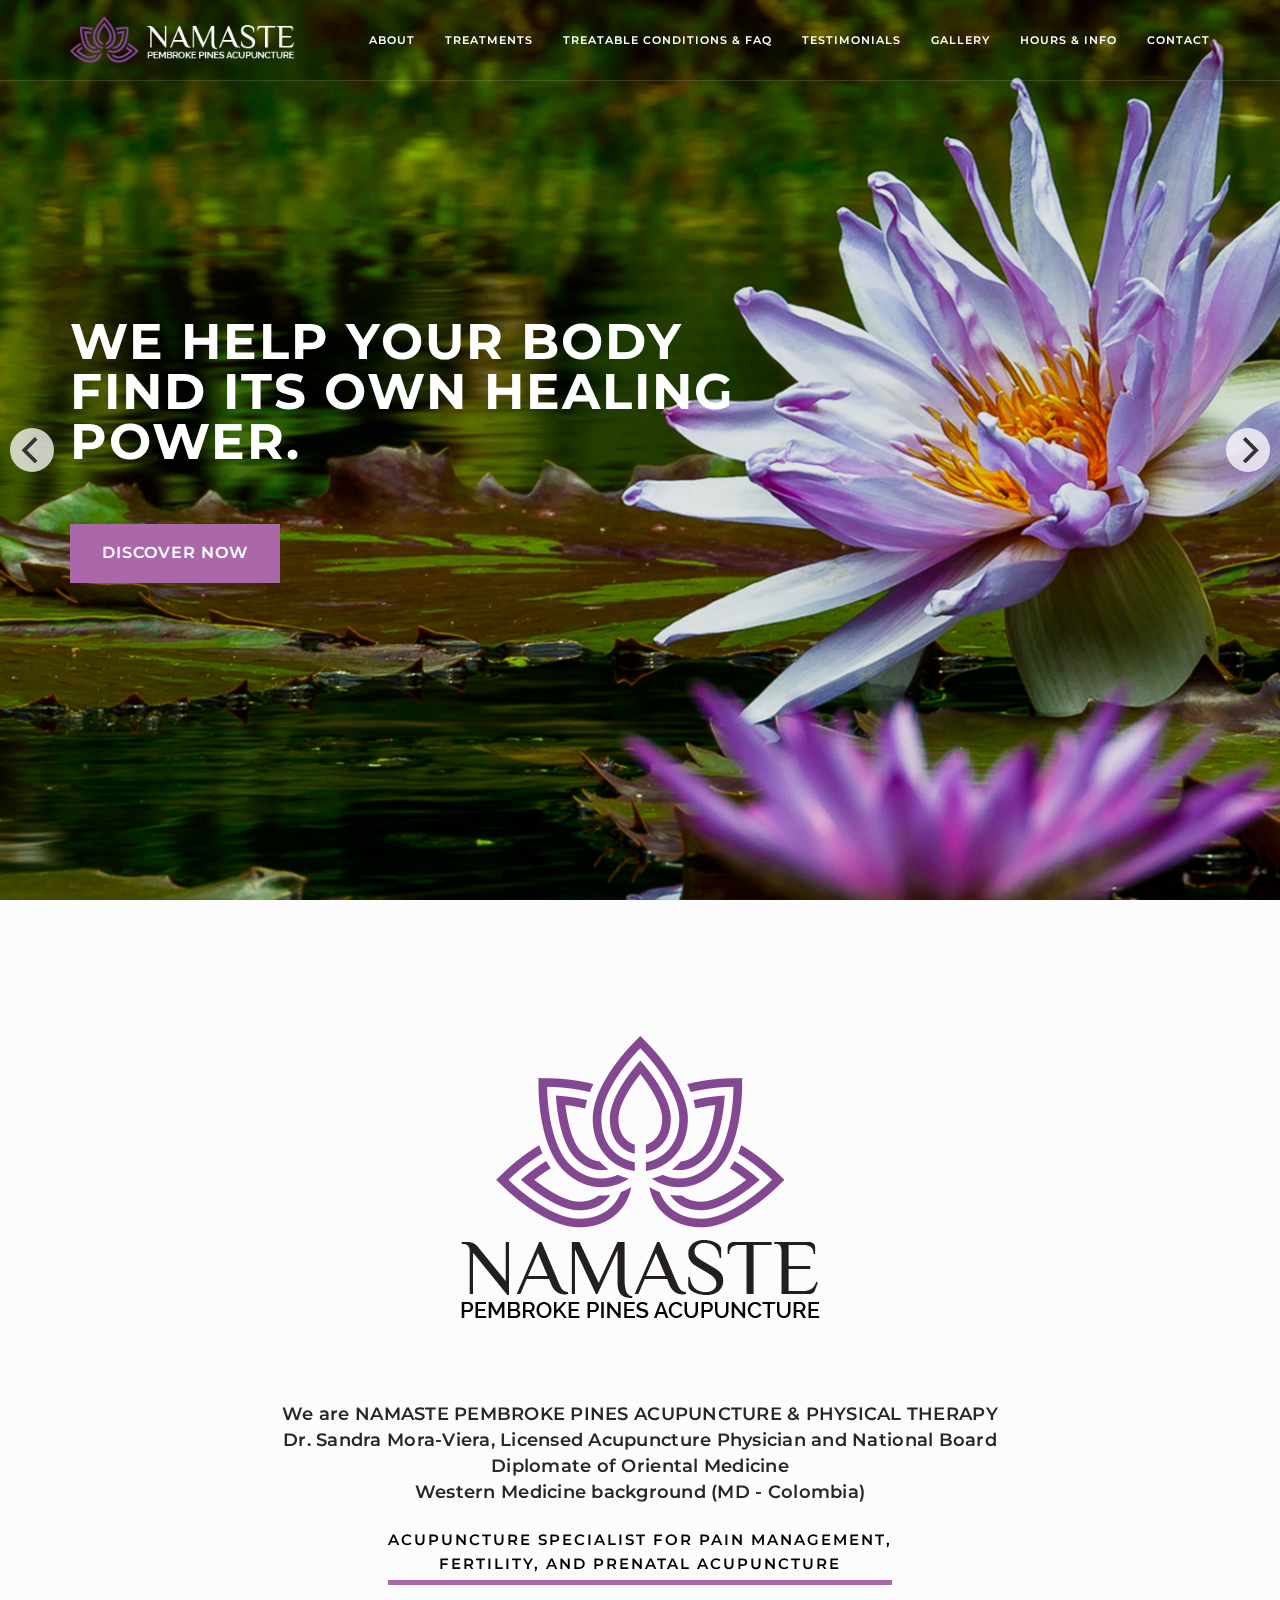
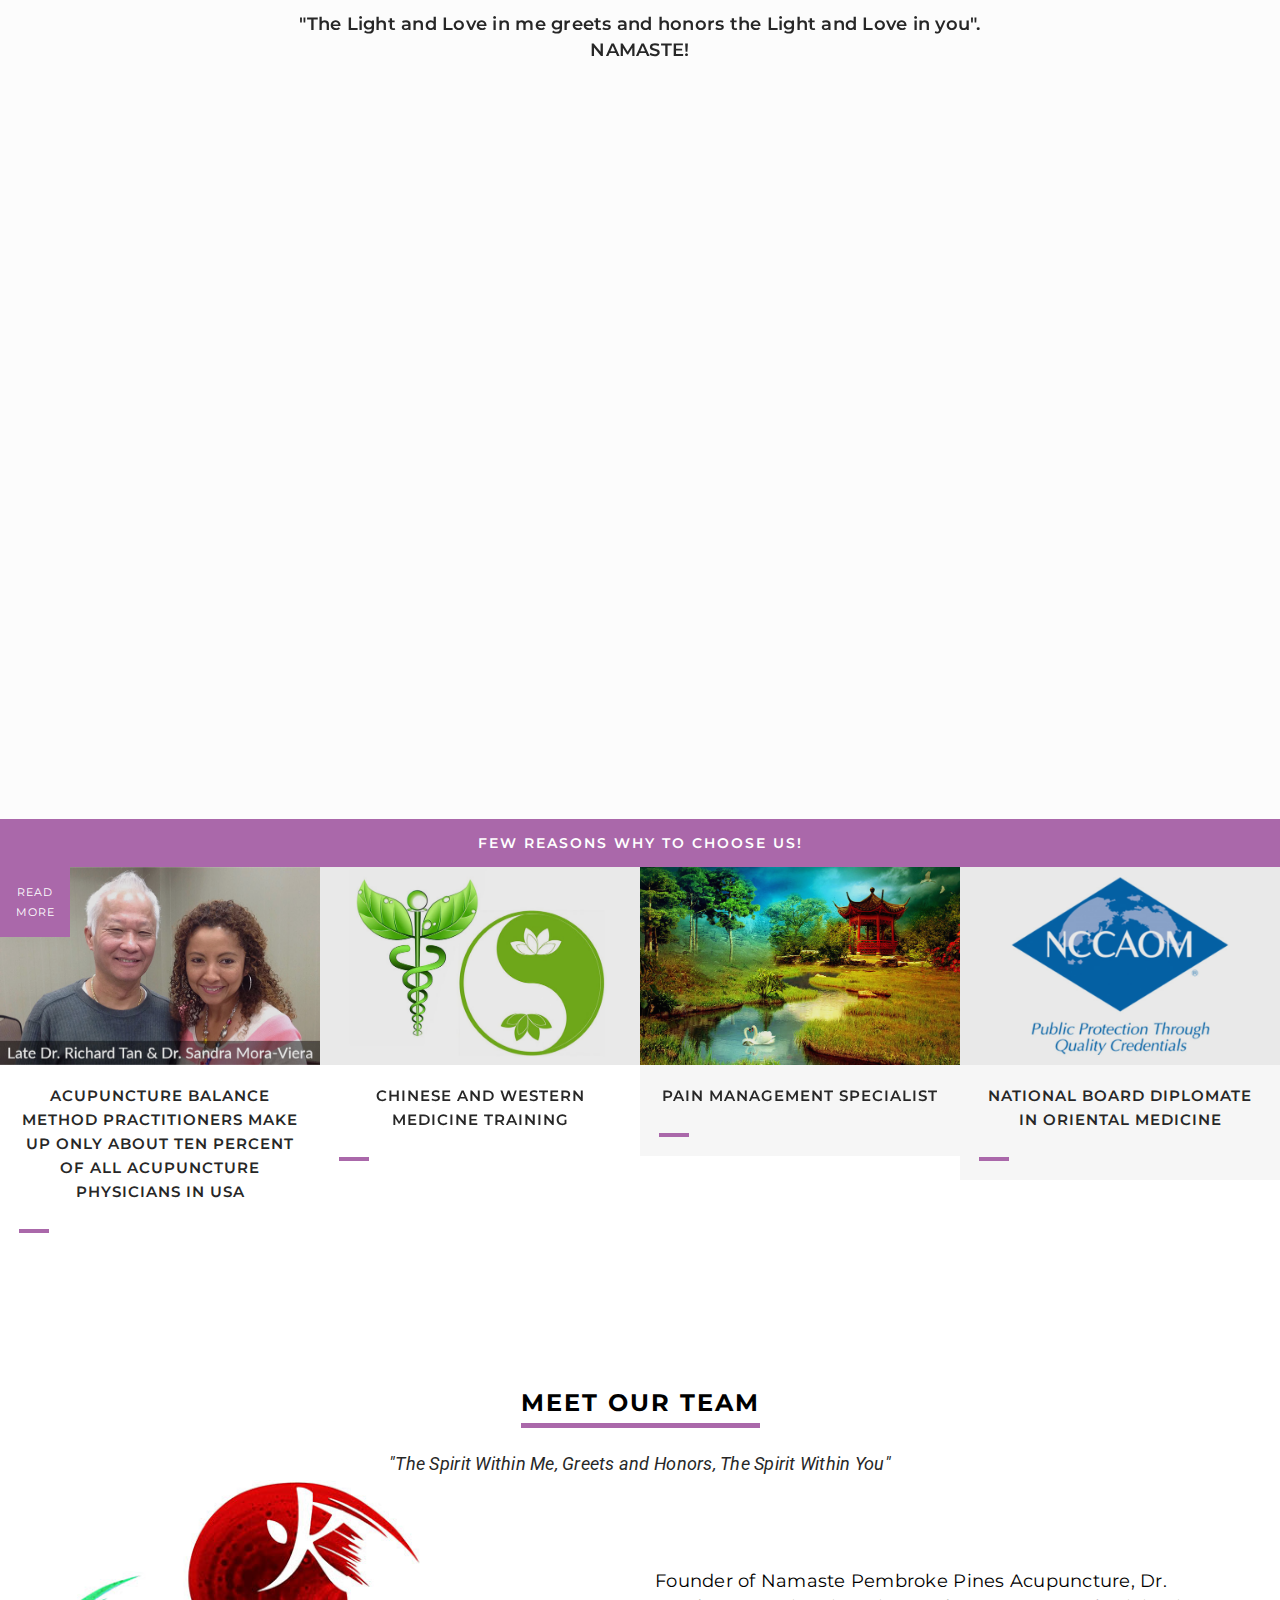
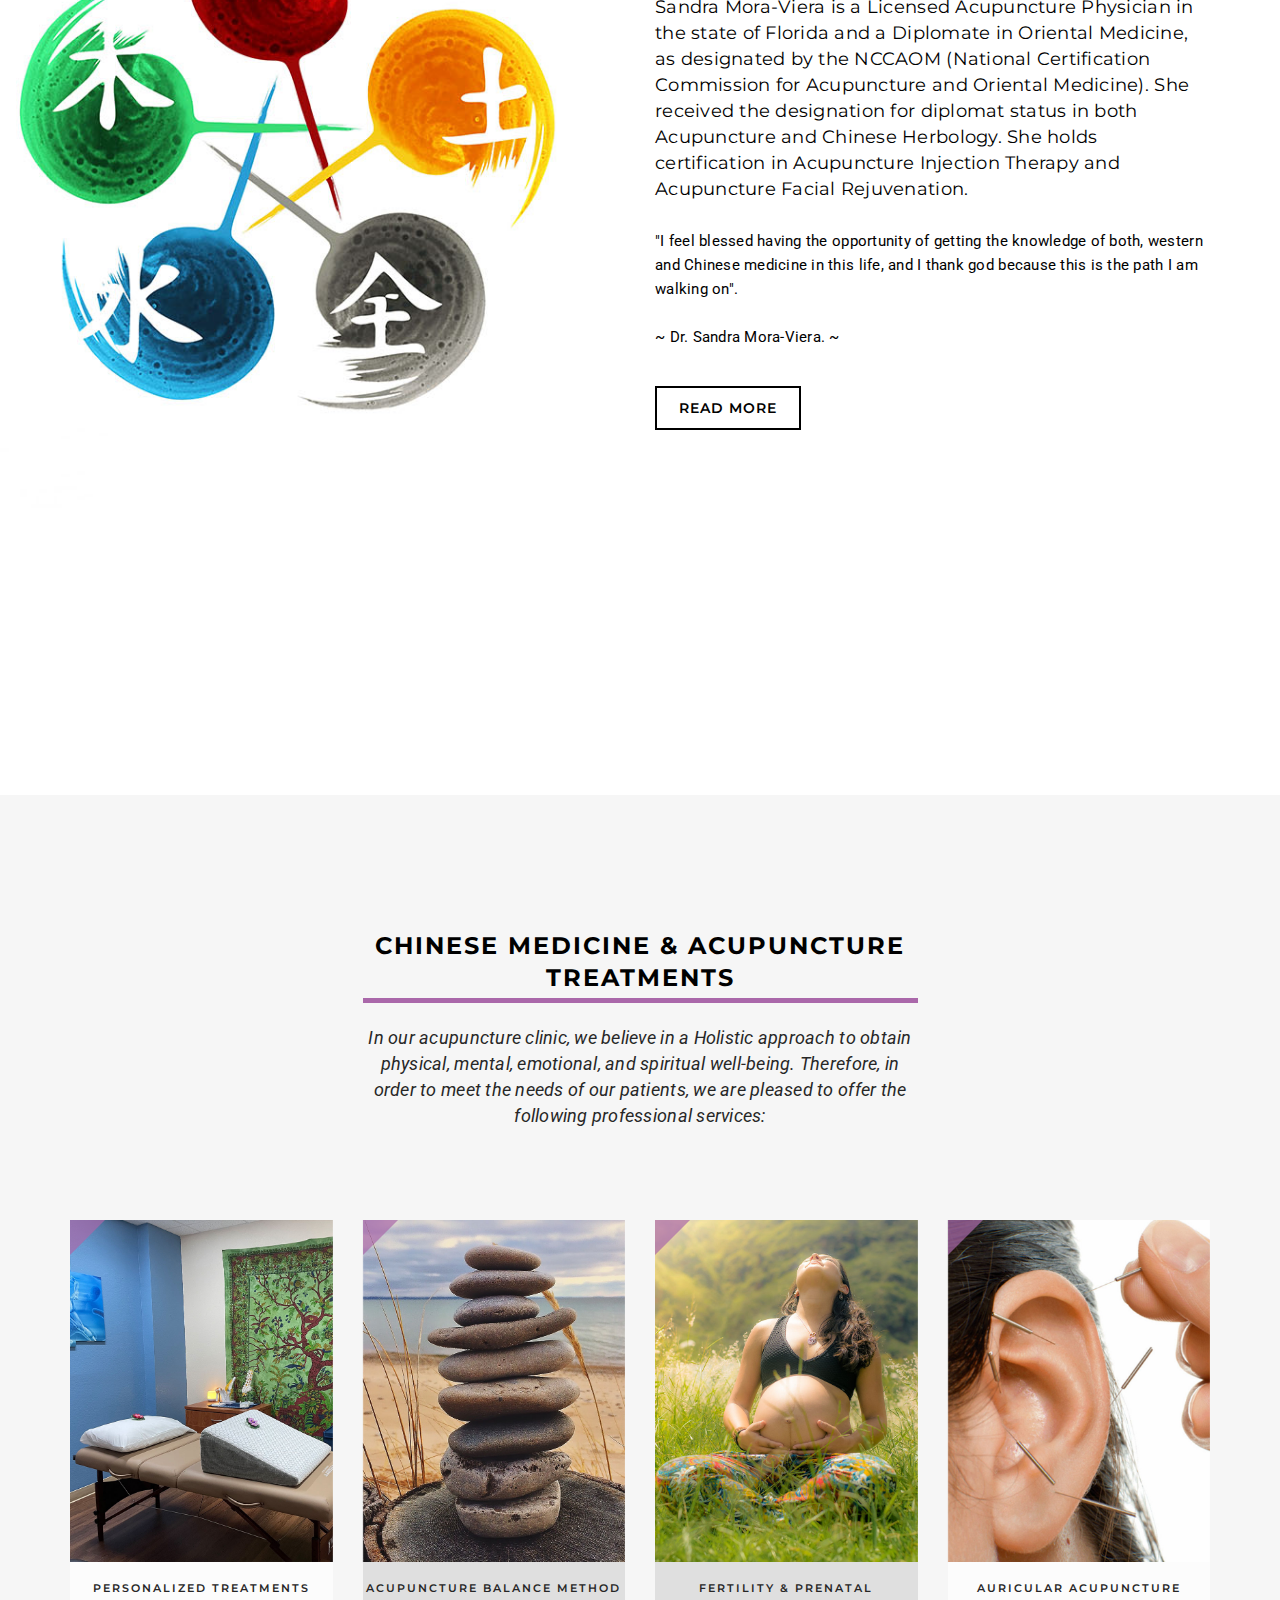
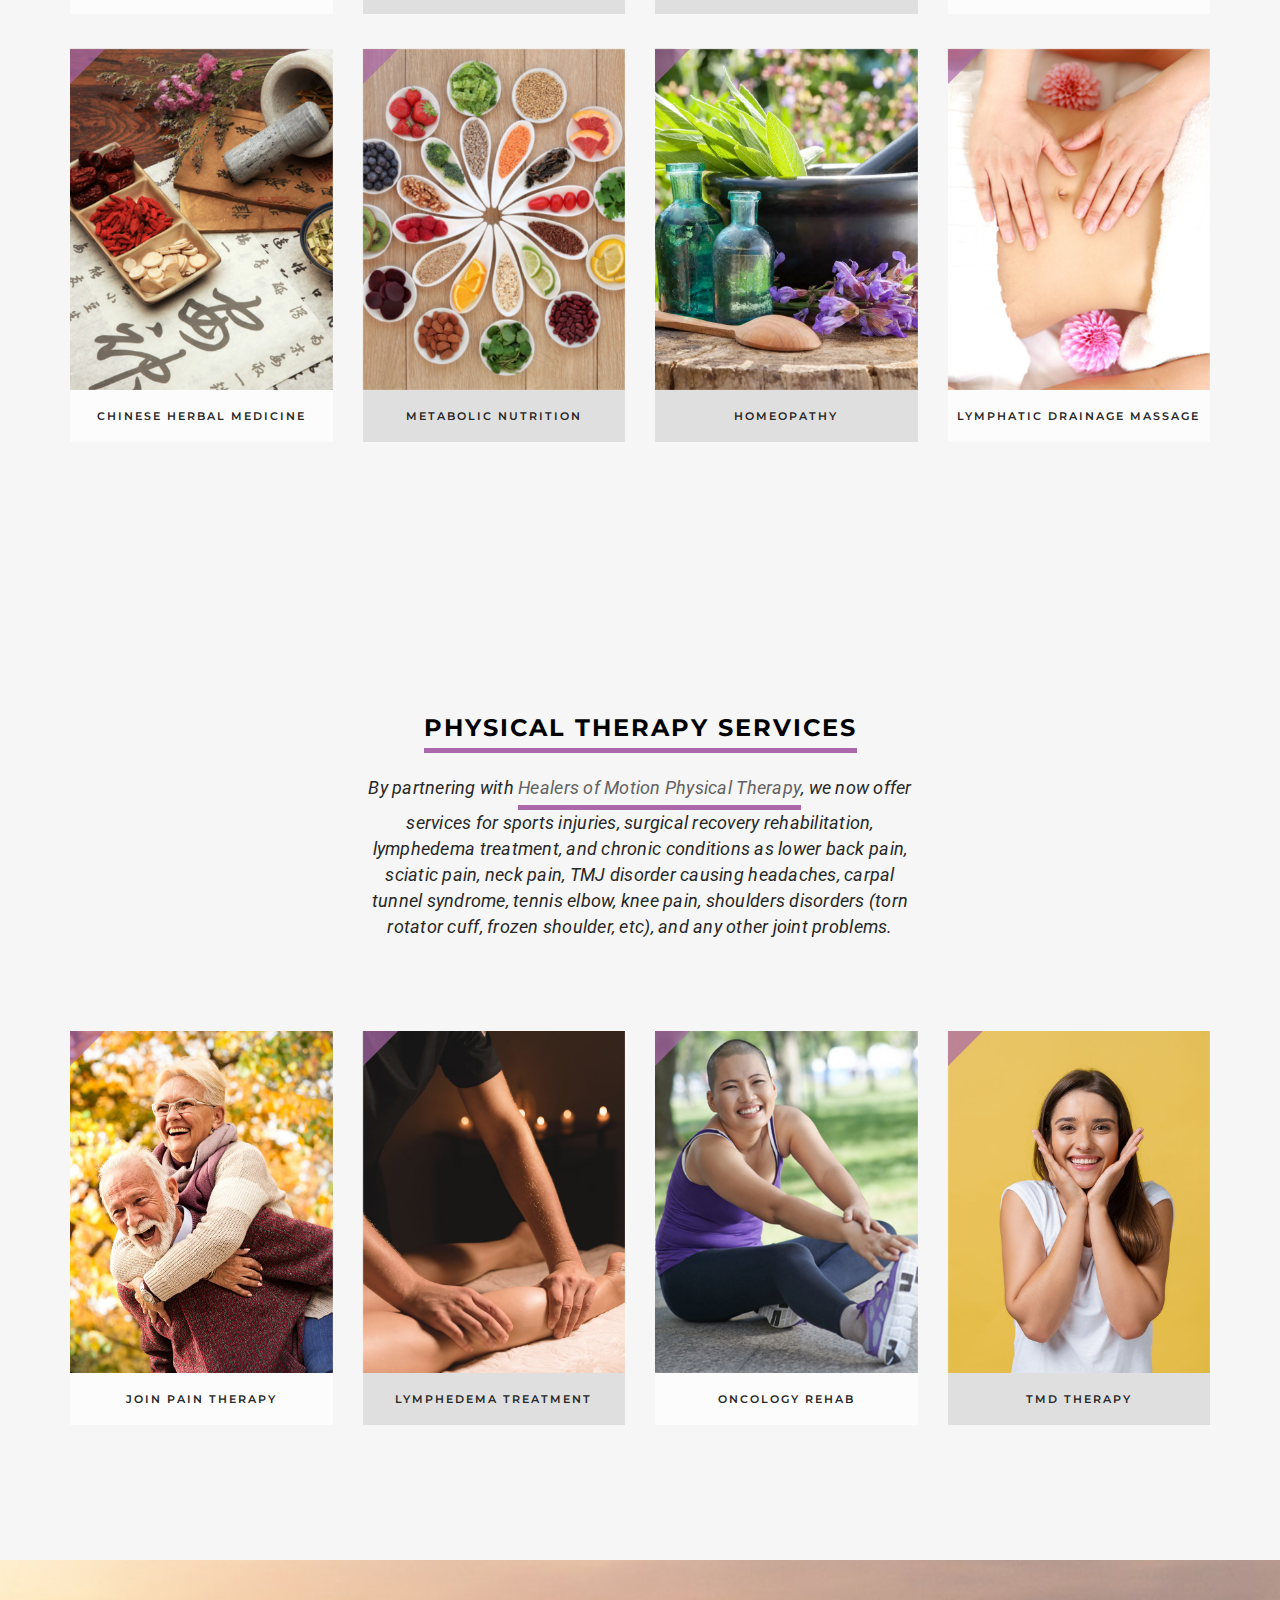
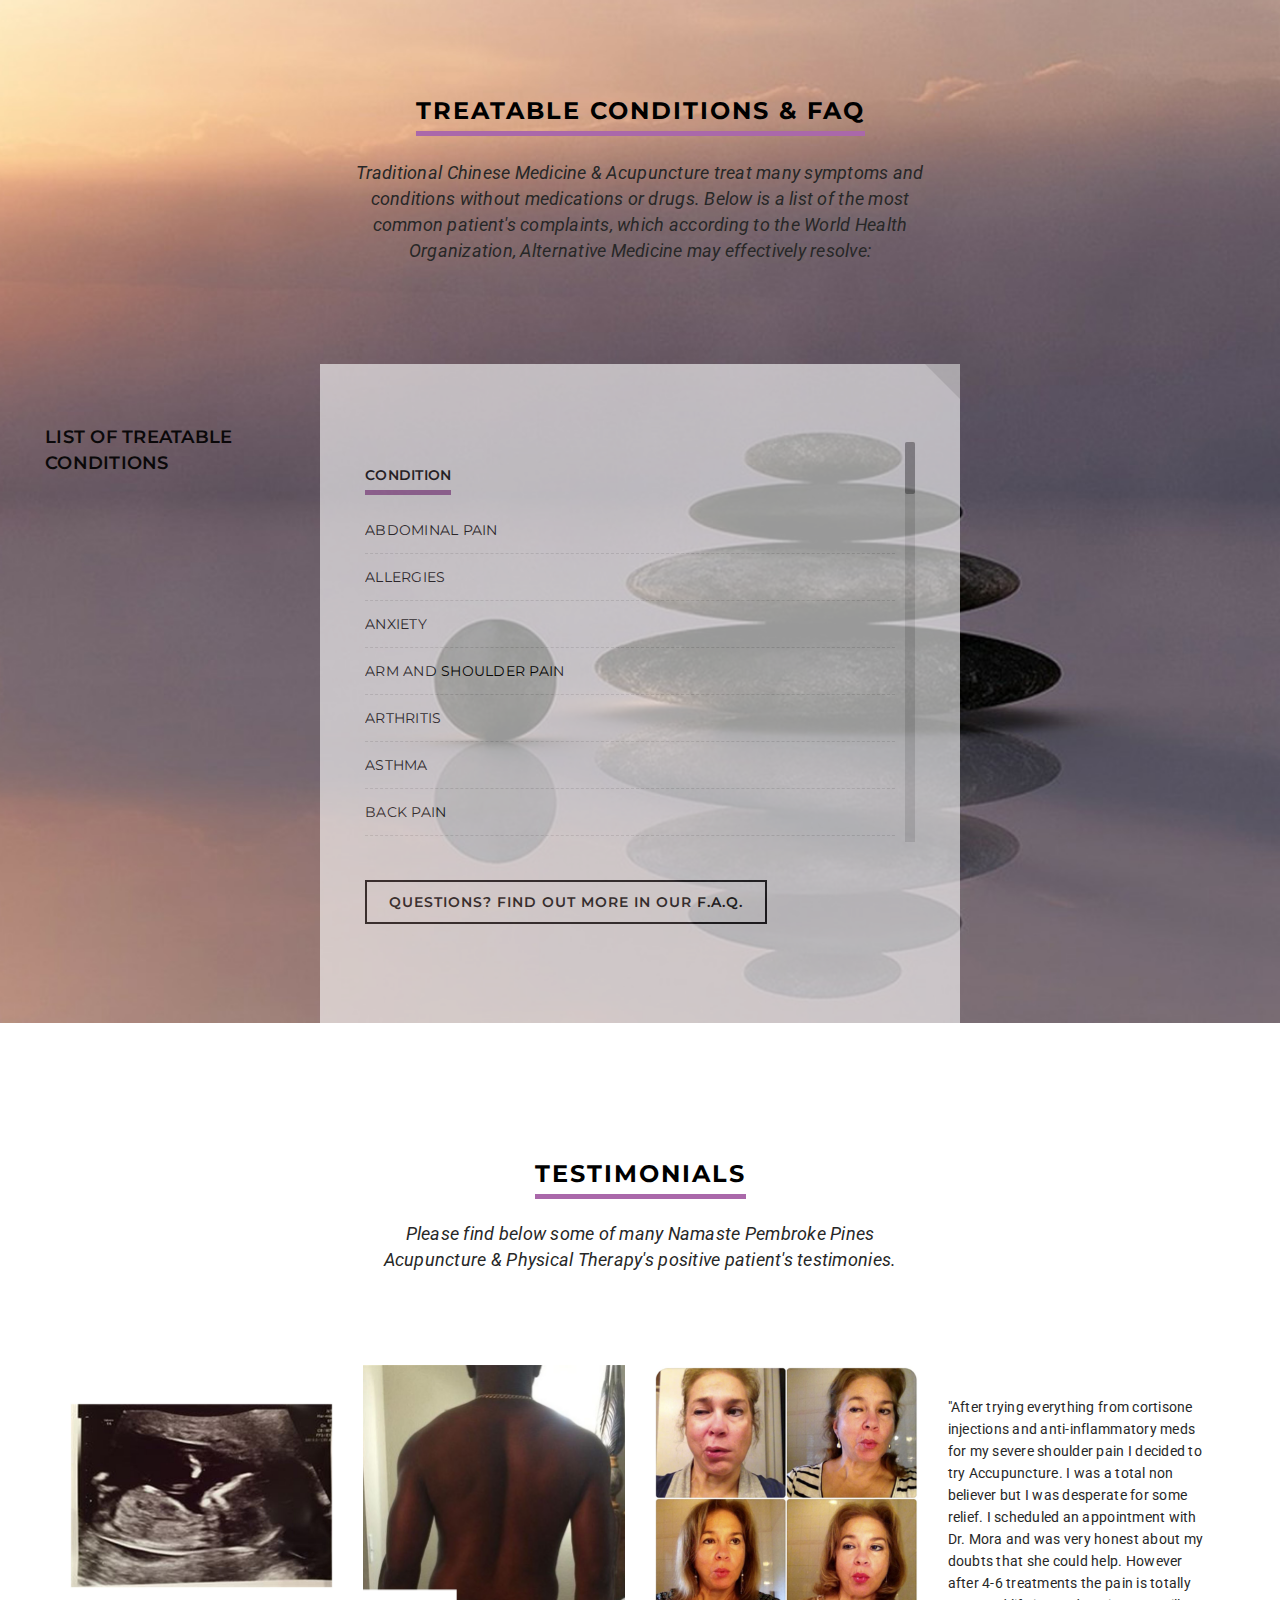
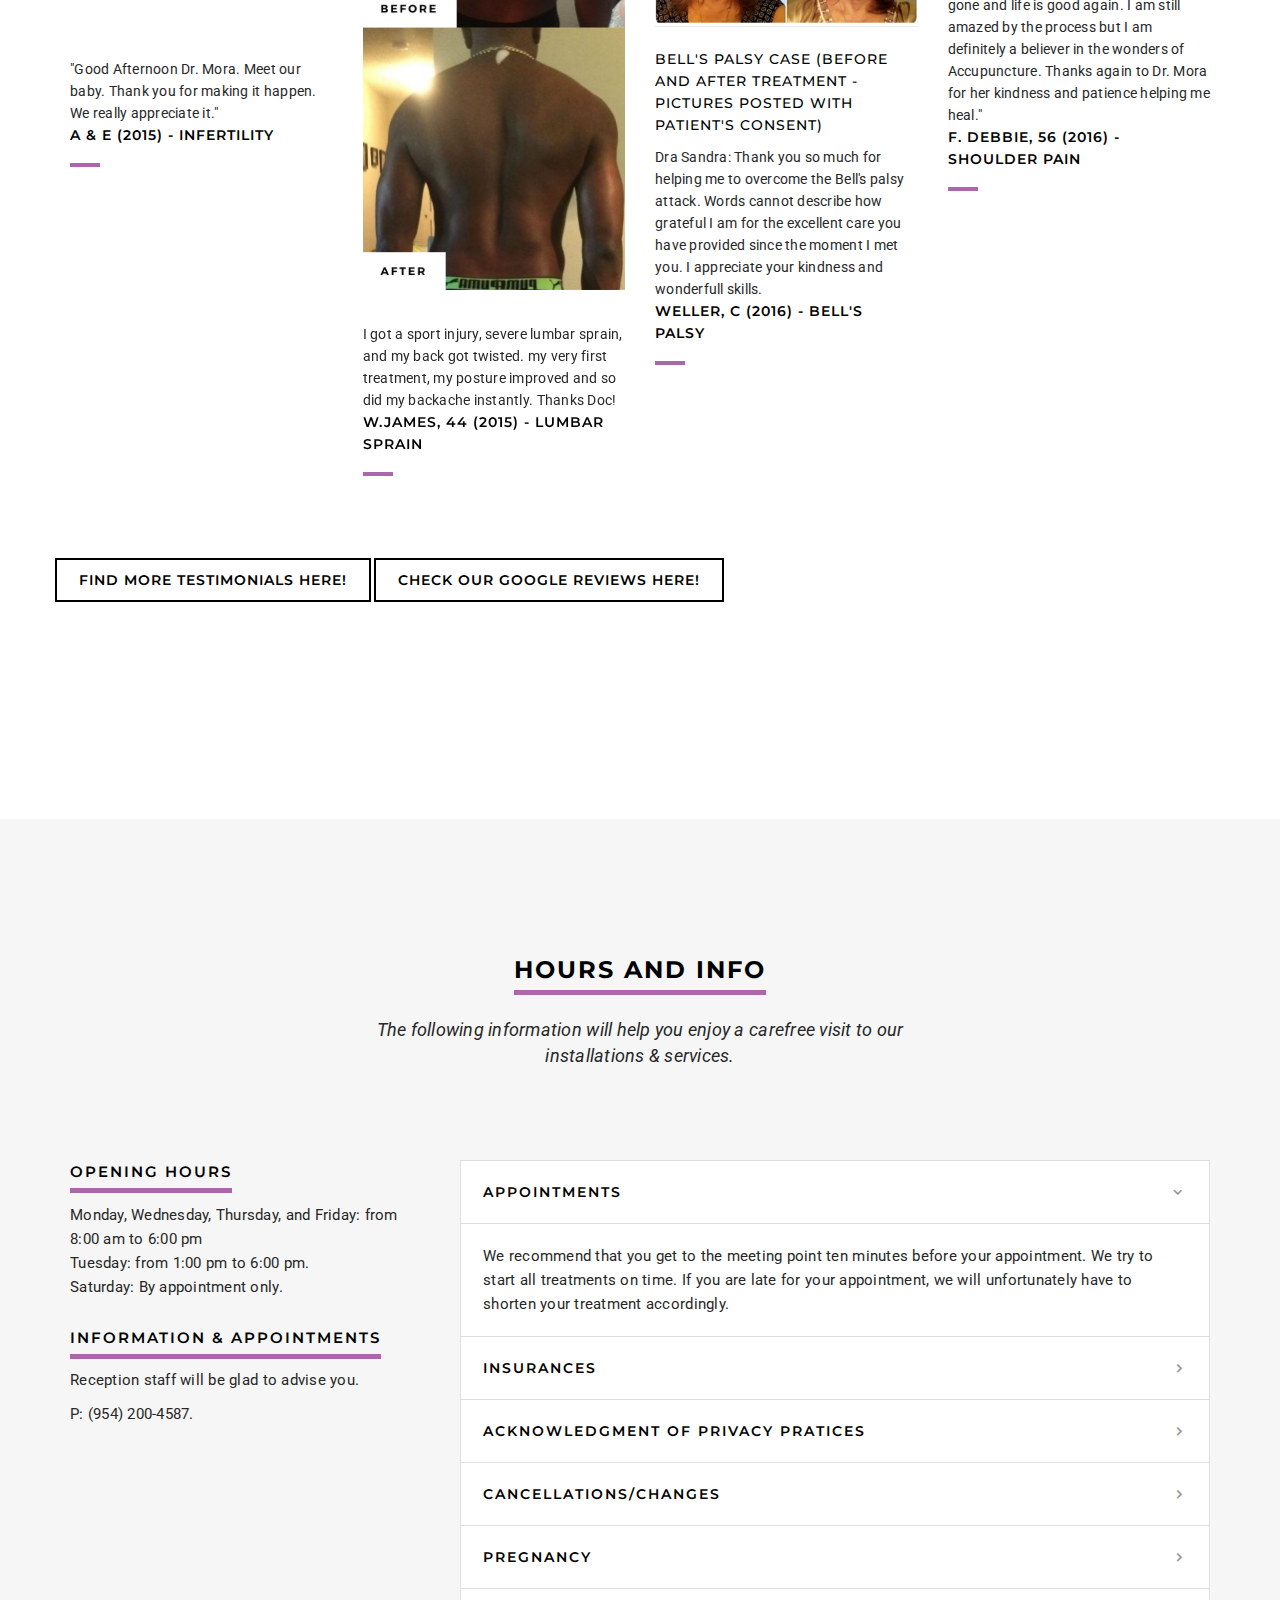
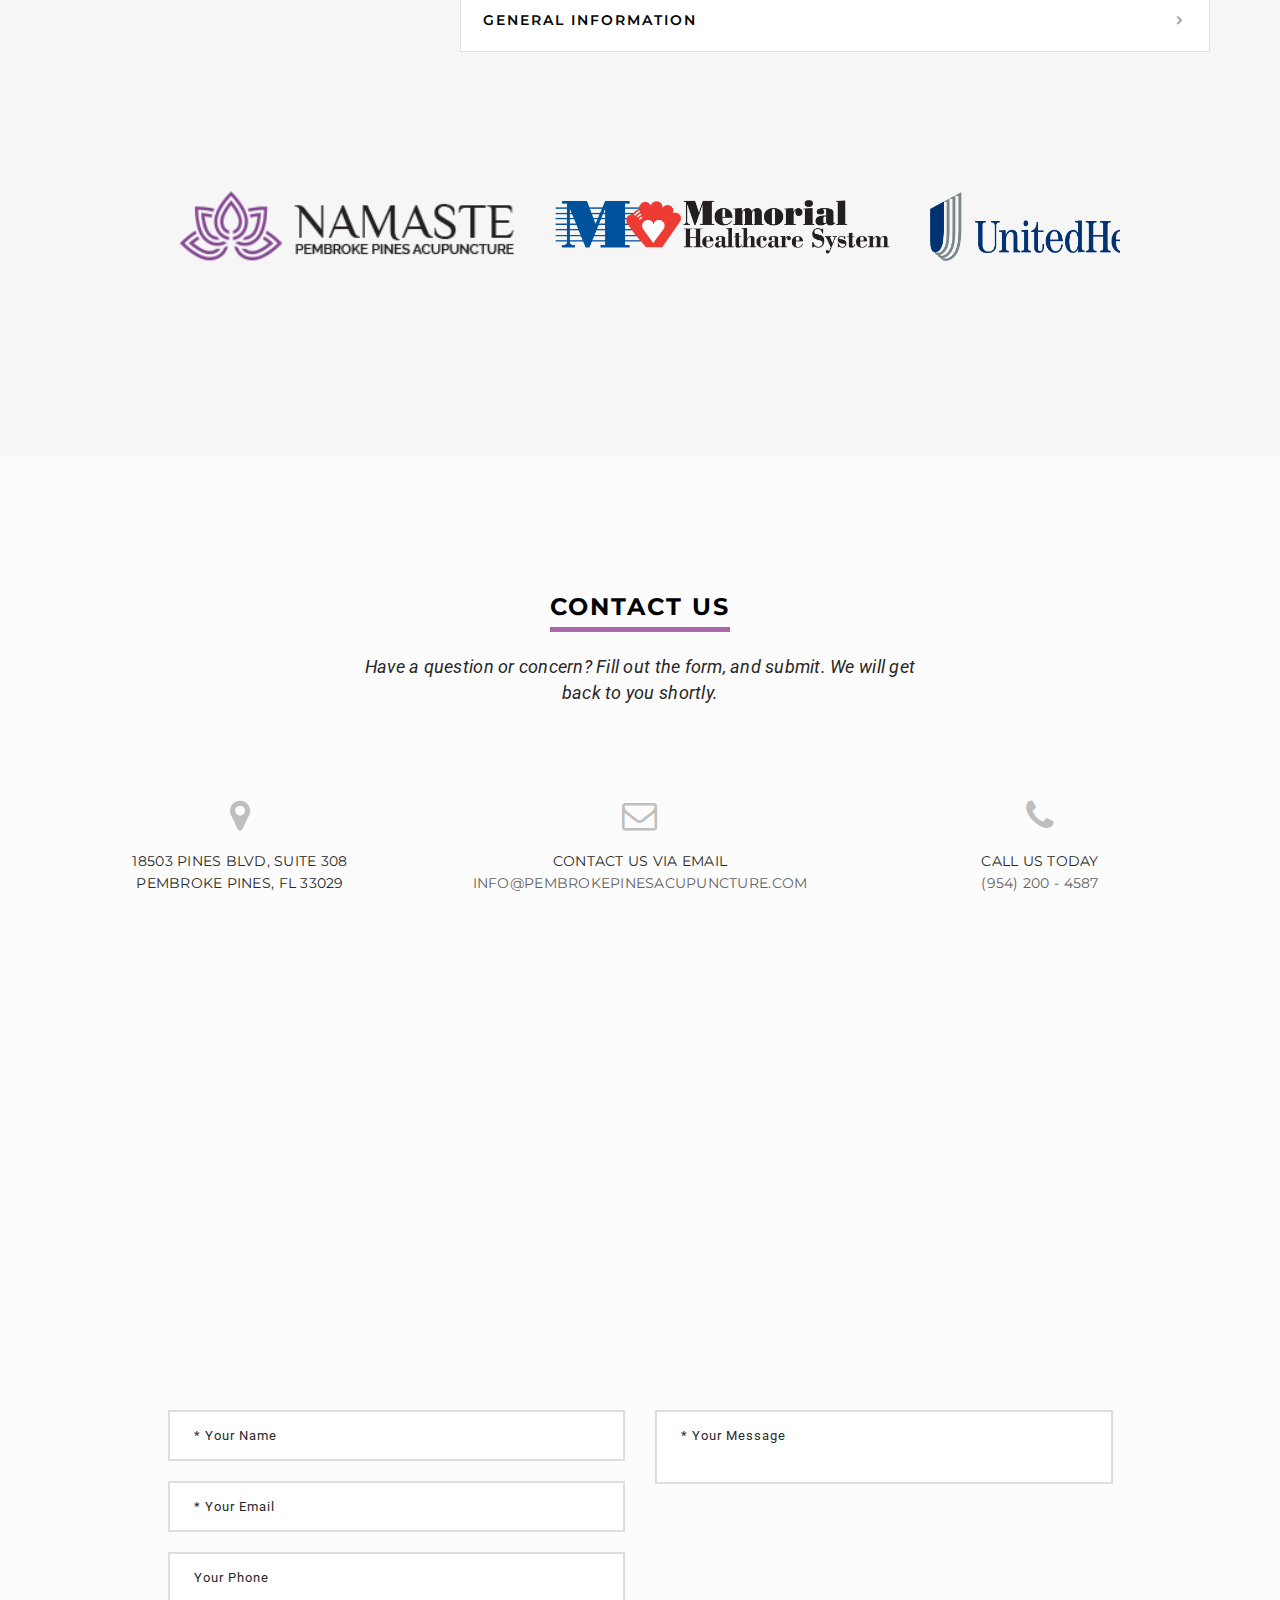
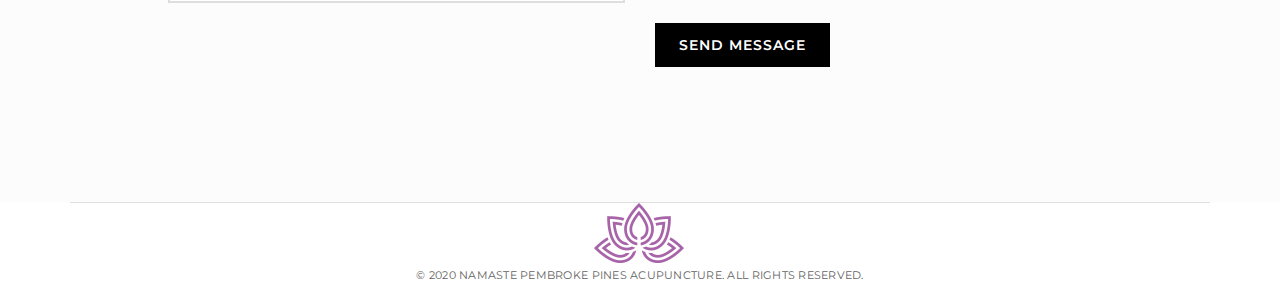
==== commit 659ac8be: "Add email" ====
--- a/html/index.html
+++ b/html/index.html
@@ -1595,7 +1595,7 @@
 			<!-- //.row -->
 
 			<div class="row no-padding-rl no-padding-top padding-8">
-				<div class="col-md-8 col-md-offset-2">
+				<div class="col-md- col-md-offset-0">
 					<div class="row">
 						<div class="col-sm-4">
 							<div class="text-center">
@@ -1610,8 +1610,8 @@
 						<div class="col-sm-4">
 							<div class="xs-margin-7 xs-no-margin-bottom xs-no-margin-rl text-center">
 								<i class="fa fa-envelope-o opacity-6 text-gray title-extra-large"></i>
-								<p class="font-family-alt margin-4 no-margin-bottom no-margin-rl text-gray-dark-2 text-medium text-uppercase">General Enquiries
-									<br>Please give us a call</p>
+								<p class="font-family-alt margin-4 no-margin-bottom no-margin-rl text-gray-dark-2 text-medium text-uppercase">Contact us via email
+                                    <br><a href="mailto:info@pembrokepinesacupuncture.com">info@pembrokepinesacupuncture.com</a></p>
 							</div>
 							<!-- //.xs-margin-7 -->
 						</div>
--- a/html/assets/css/niobe_style.css
+++ b/html/assets/css/niobe_style.css
@@ -380,11 +380,13 @@
 
 .slider .slide{
     padding-top: 60px;
-    width: 350px;
+    width: 450px;
 }
 
 .slider .slide img{
     width: 100%;
+    padding-left: 20px;
+    padding-right: 20px;
 }
 @keyframes scroll{
     0%{
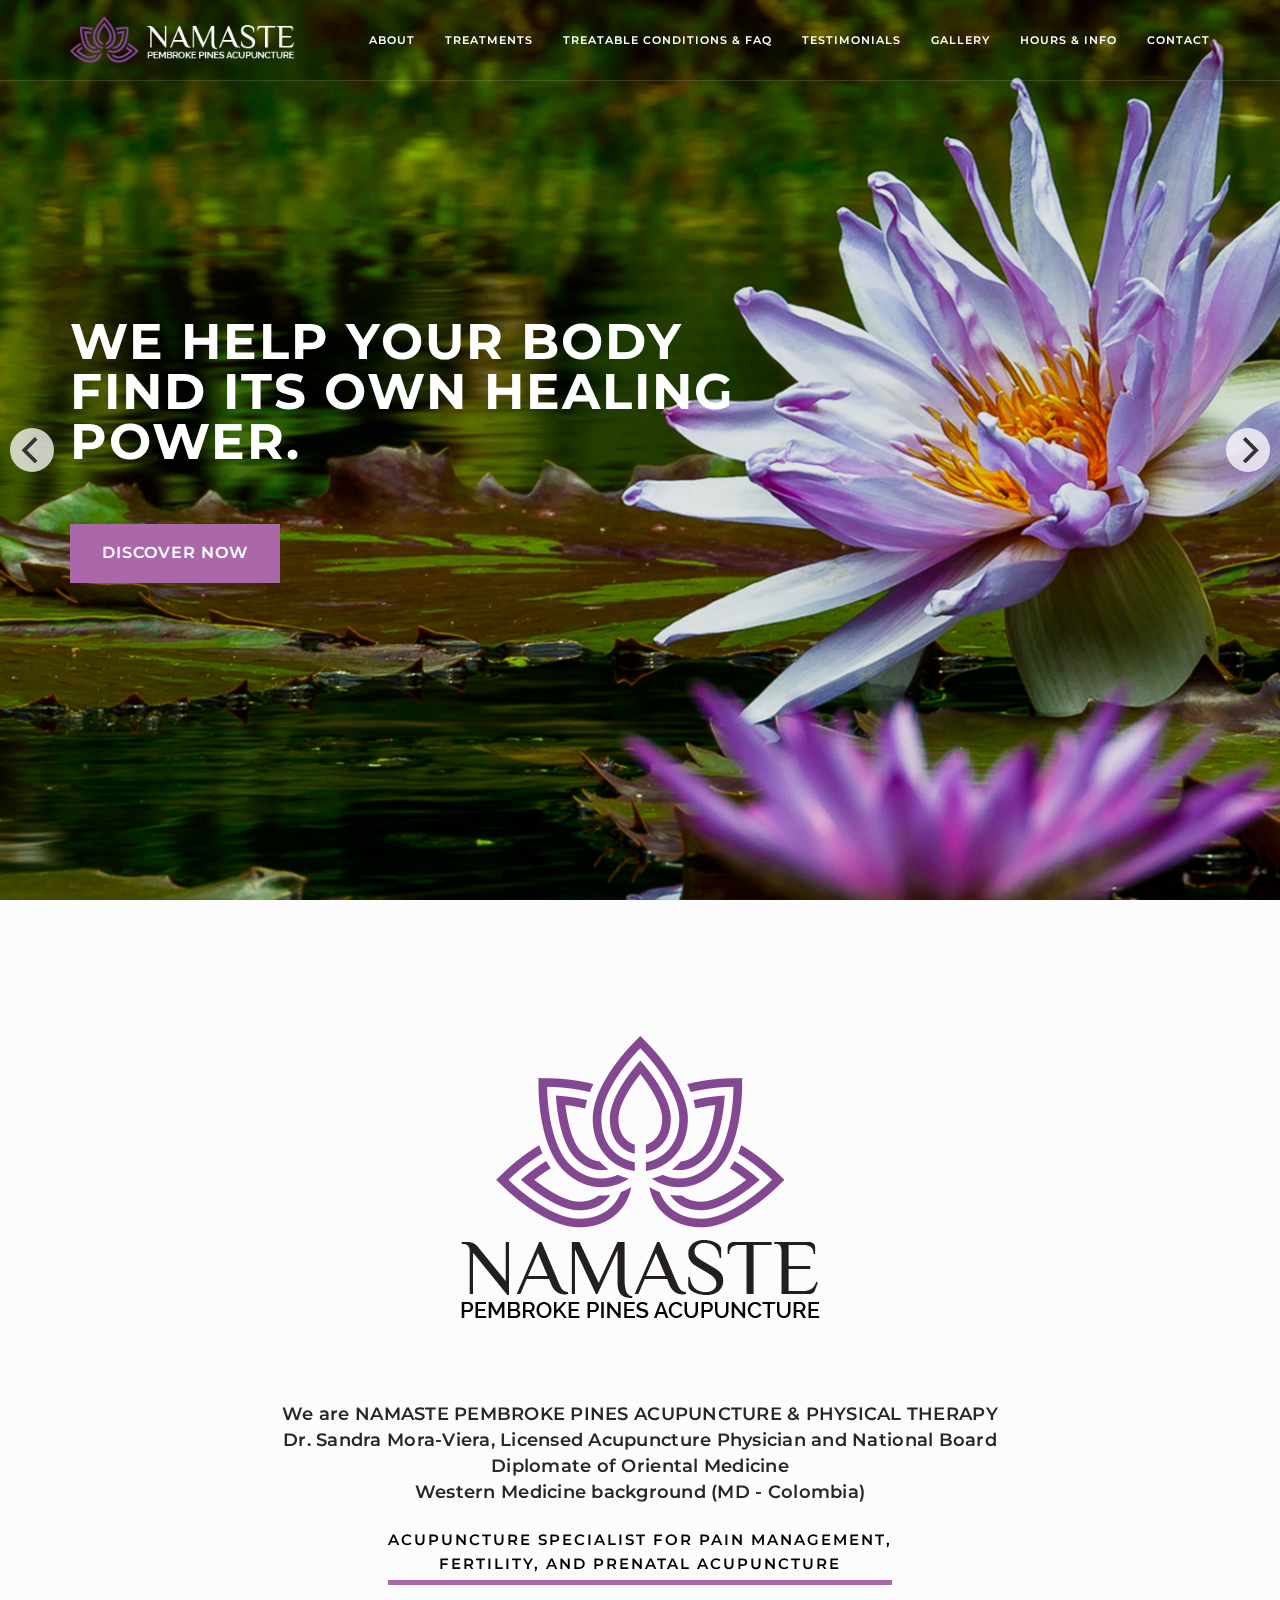
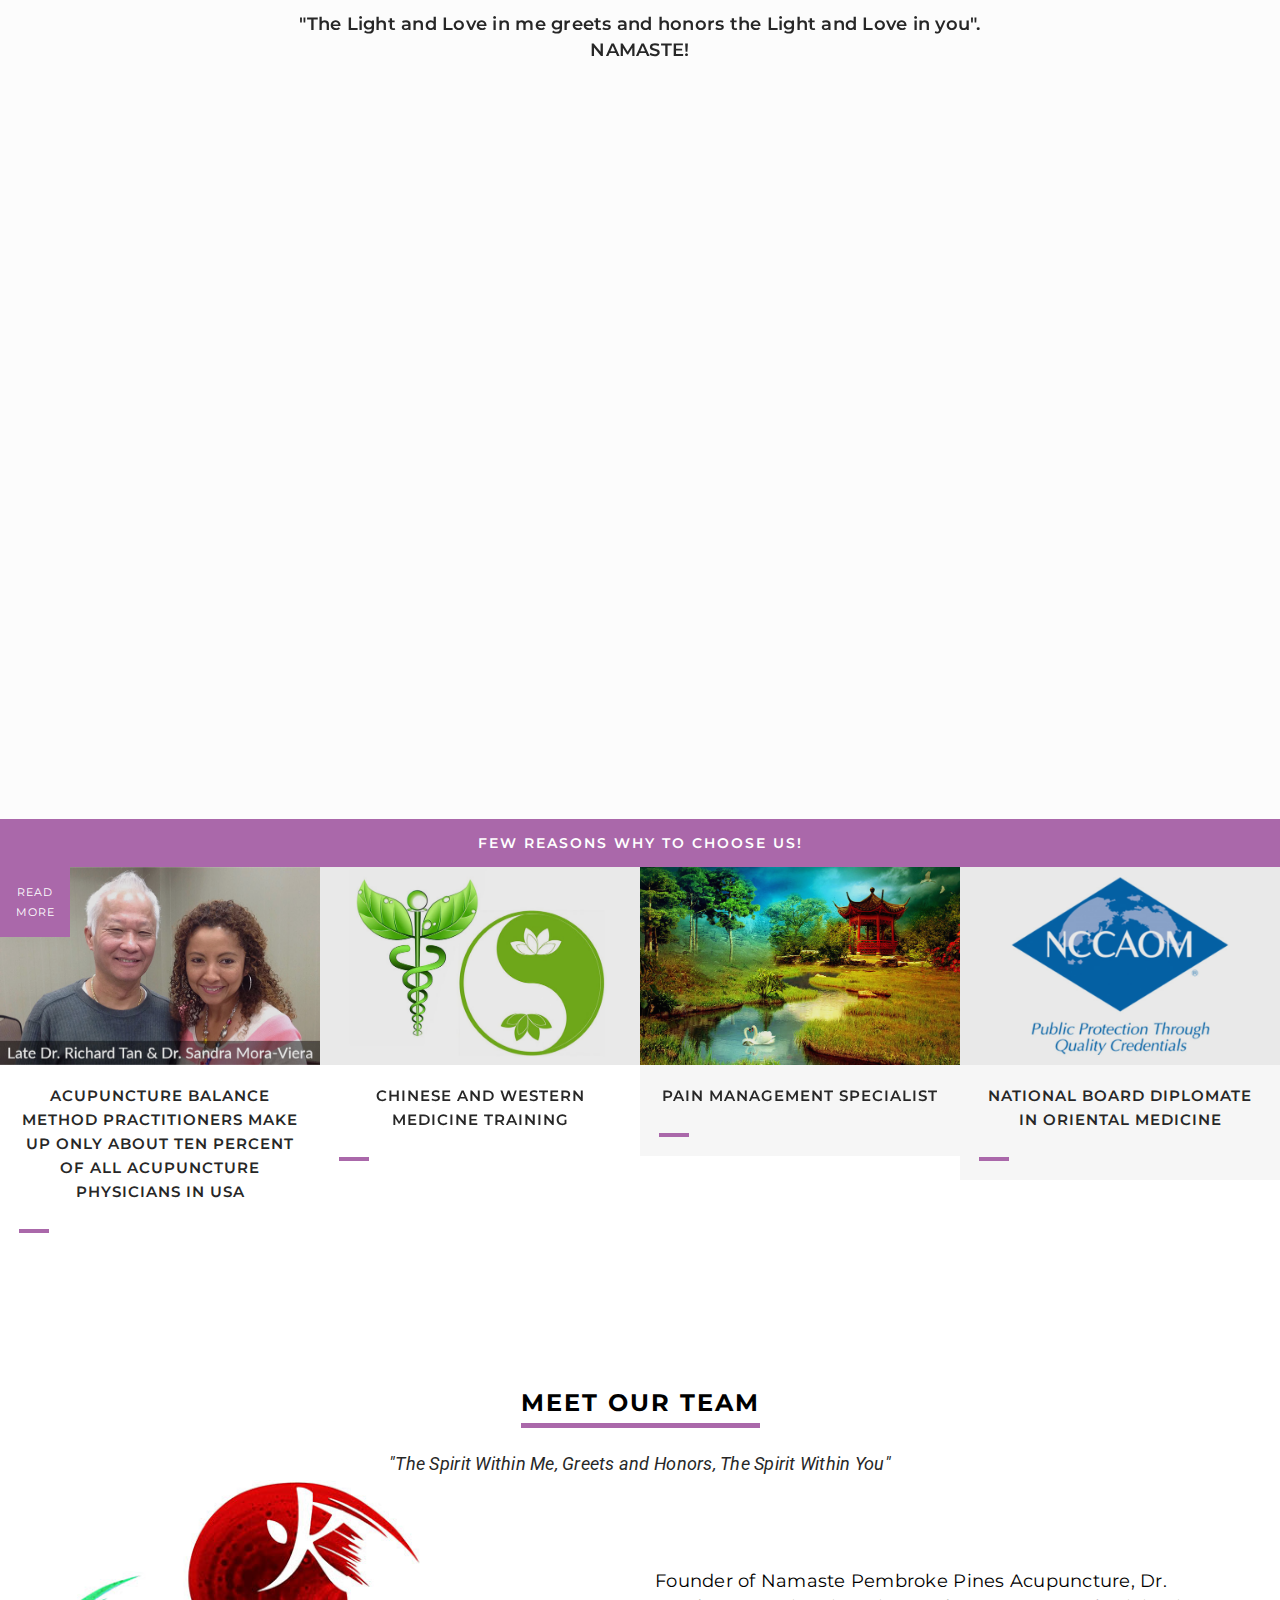
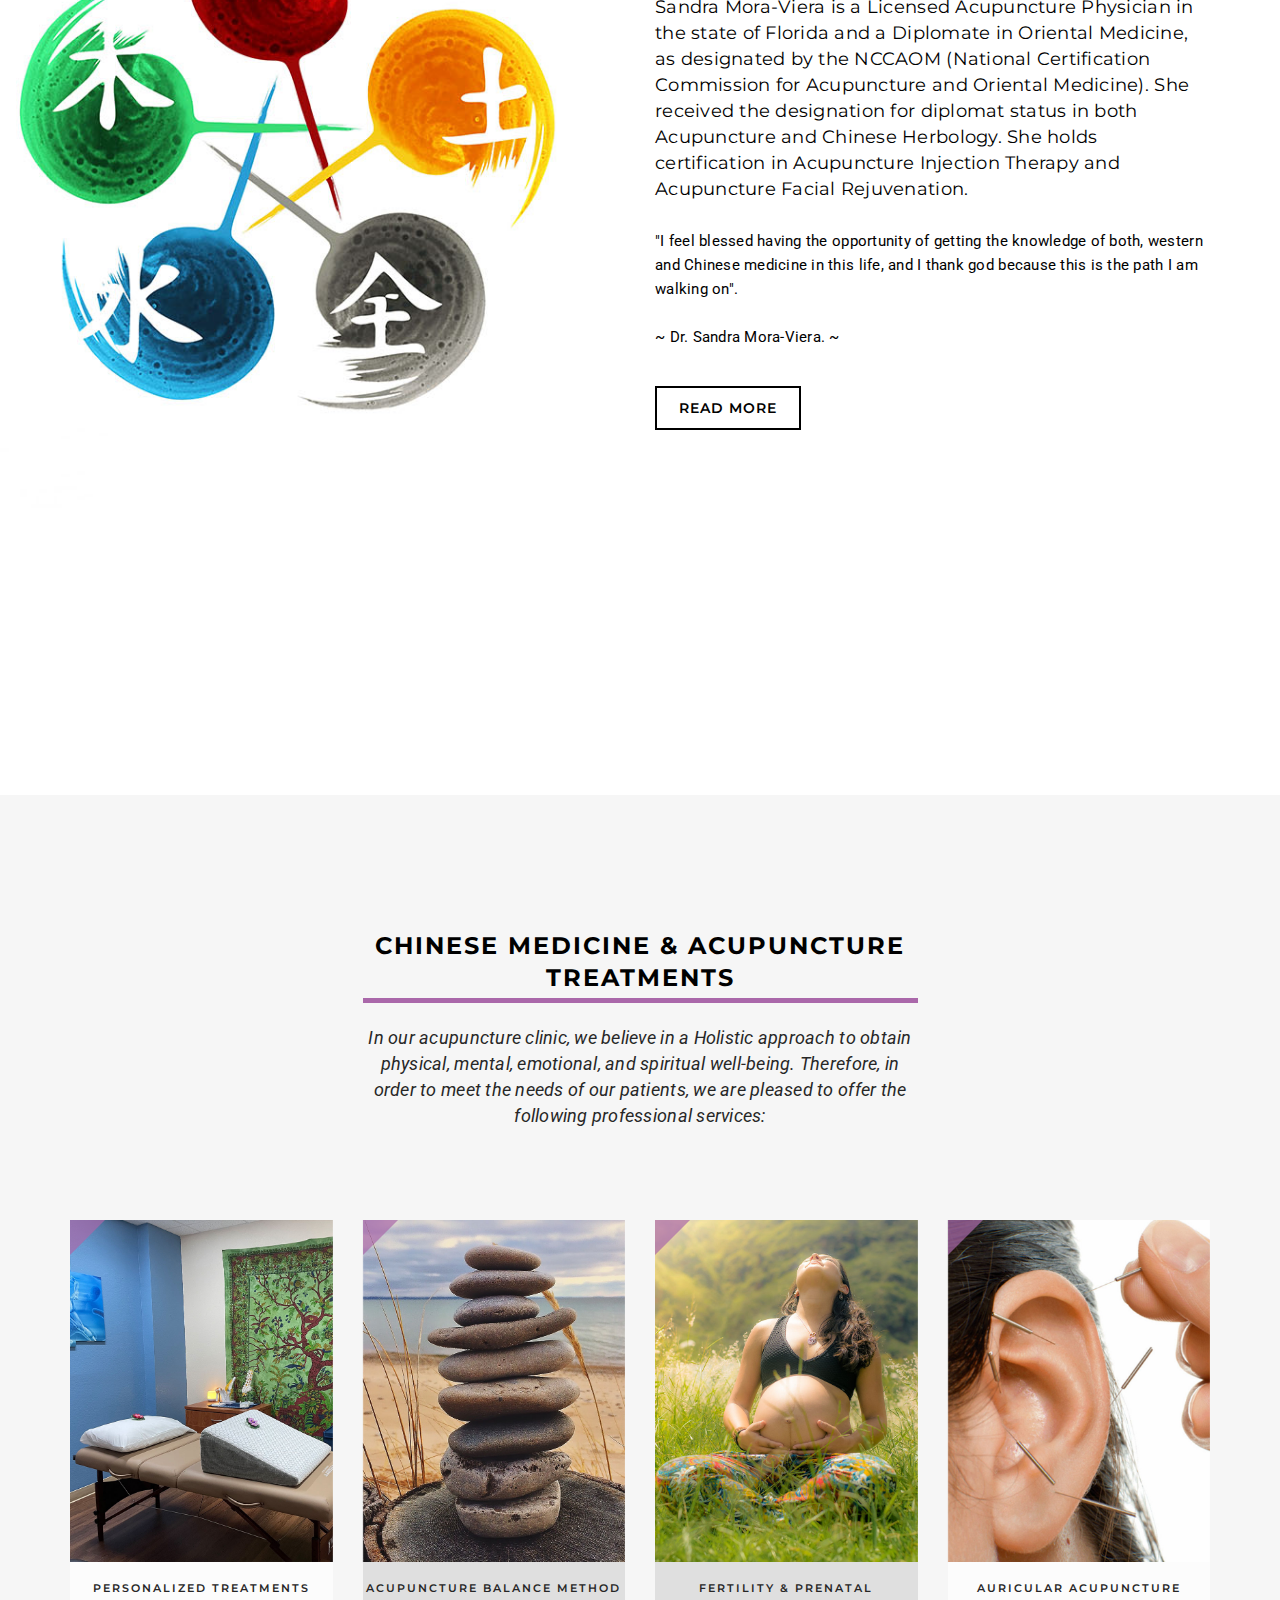
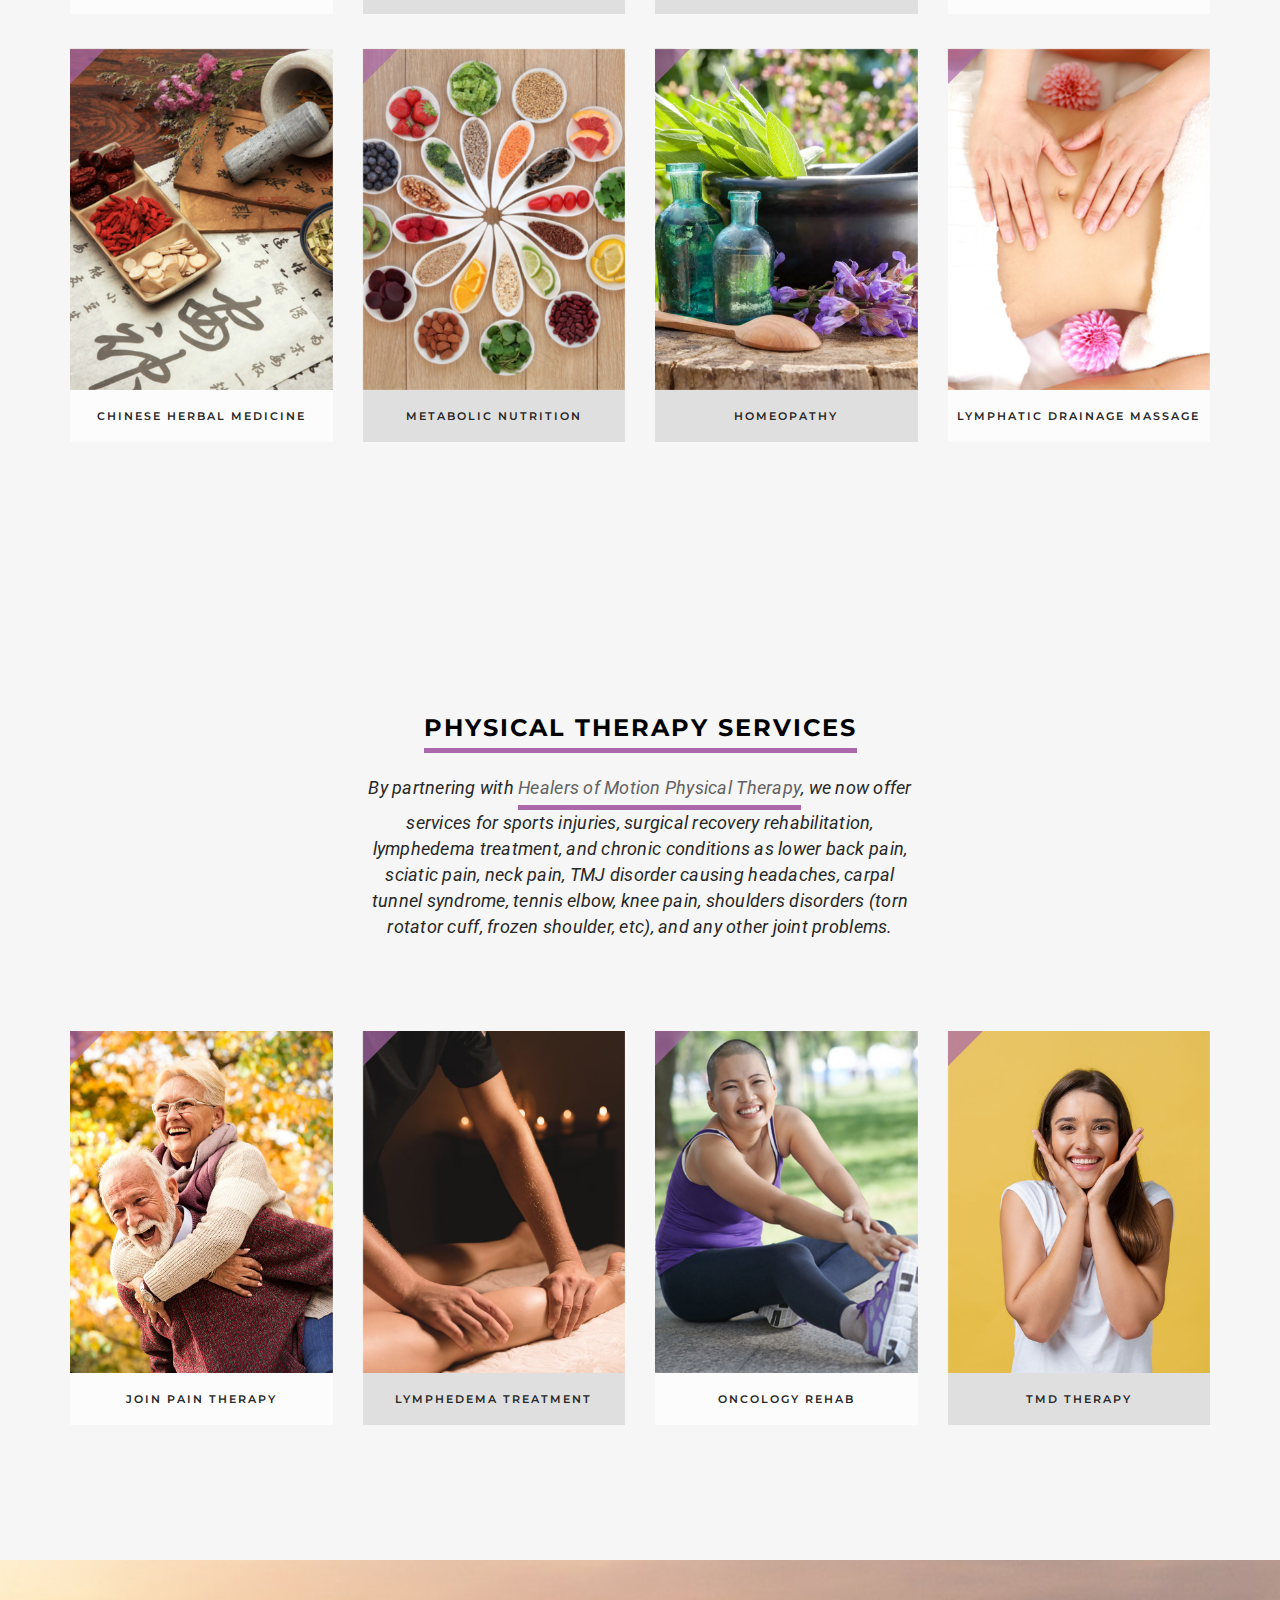
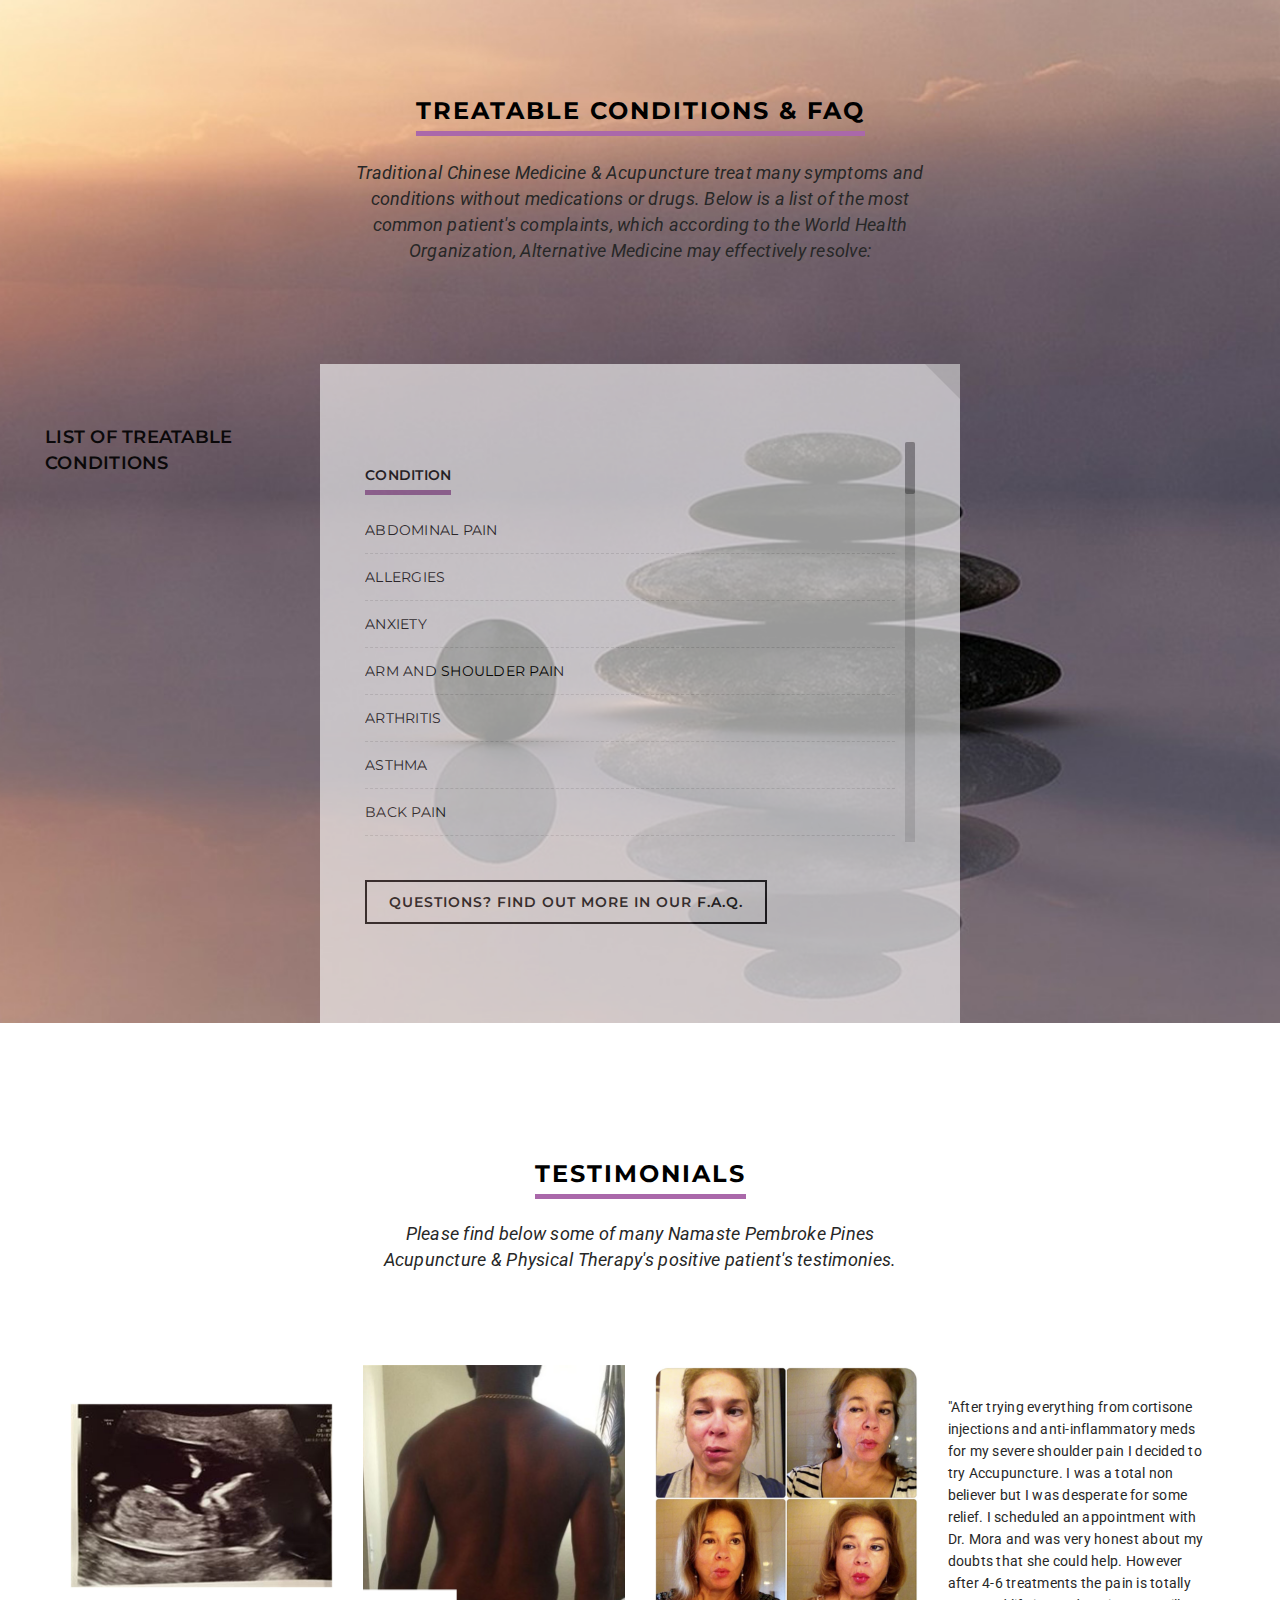
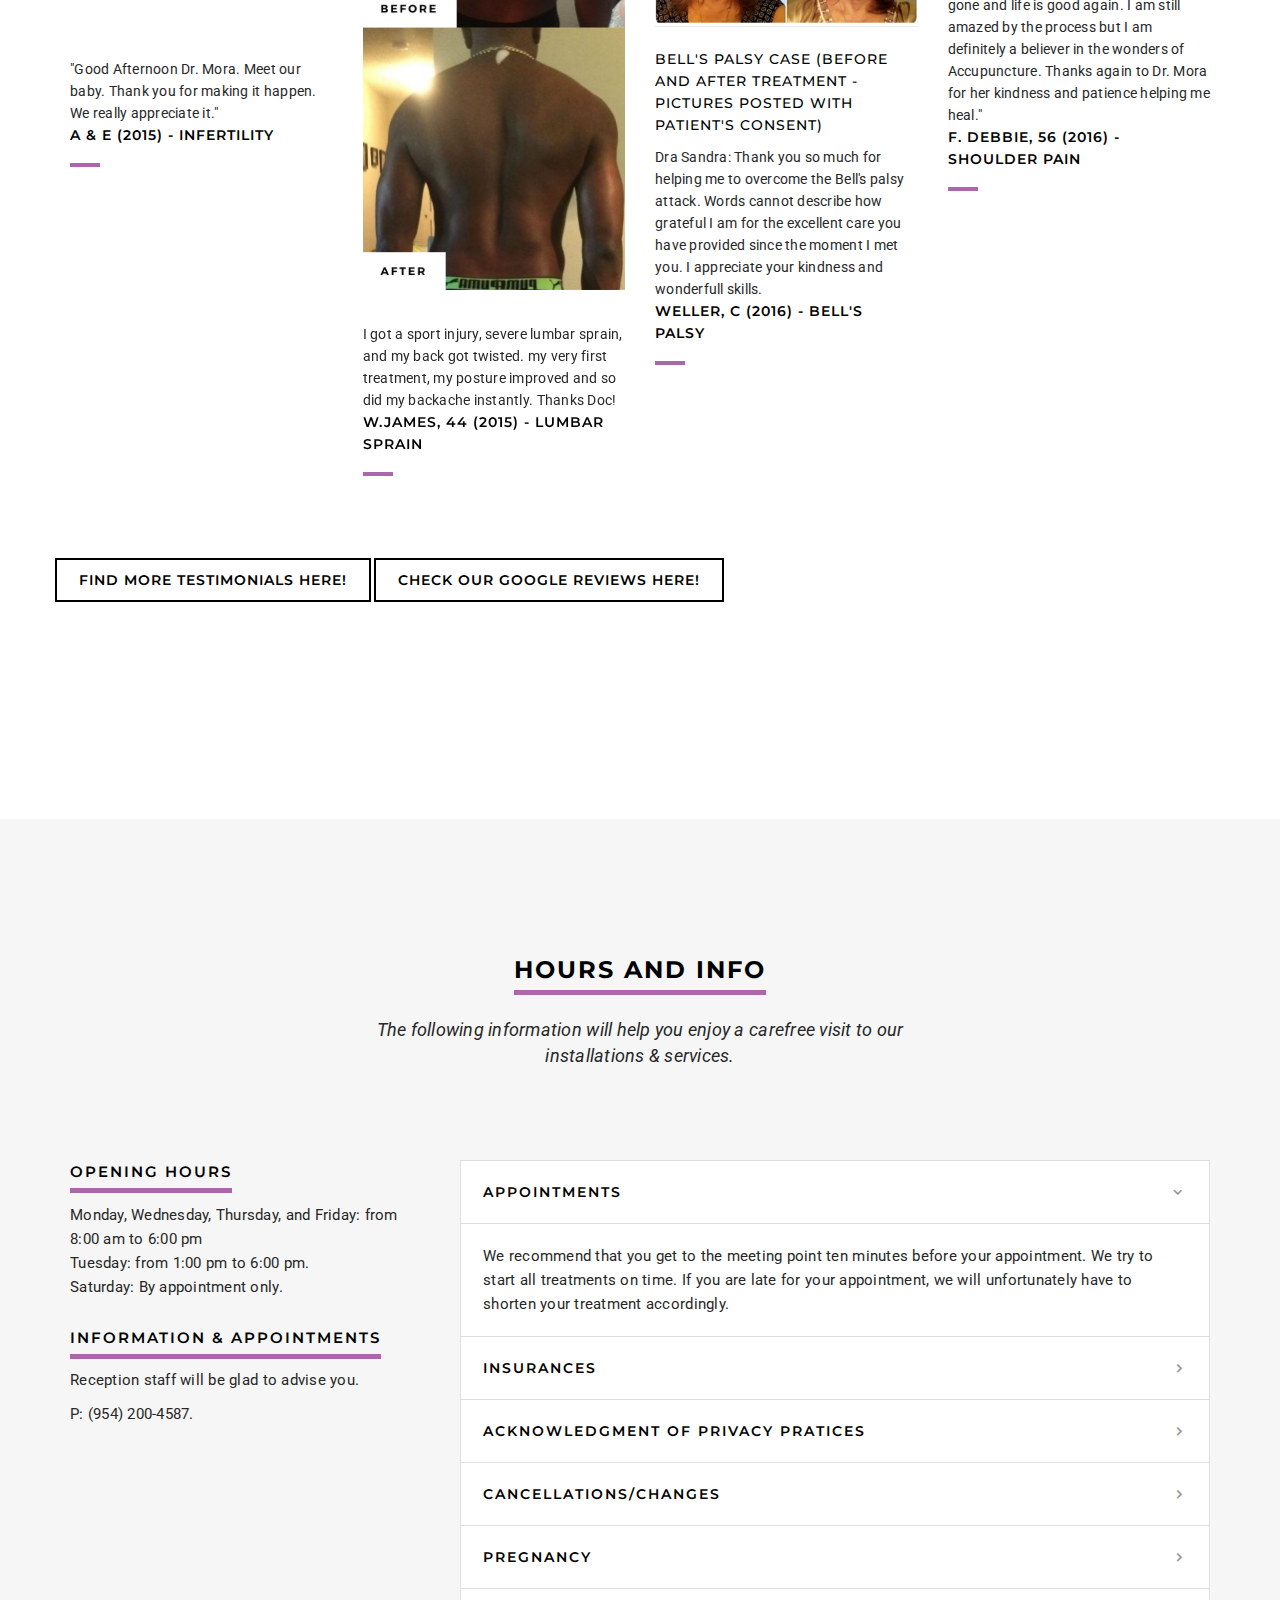
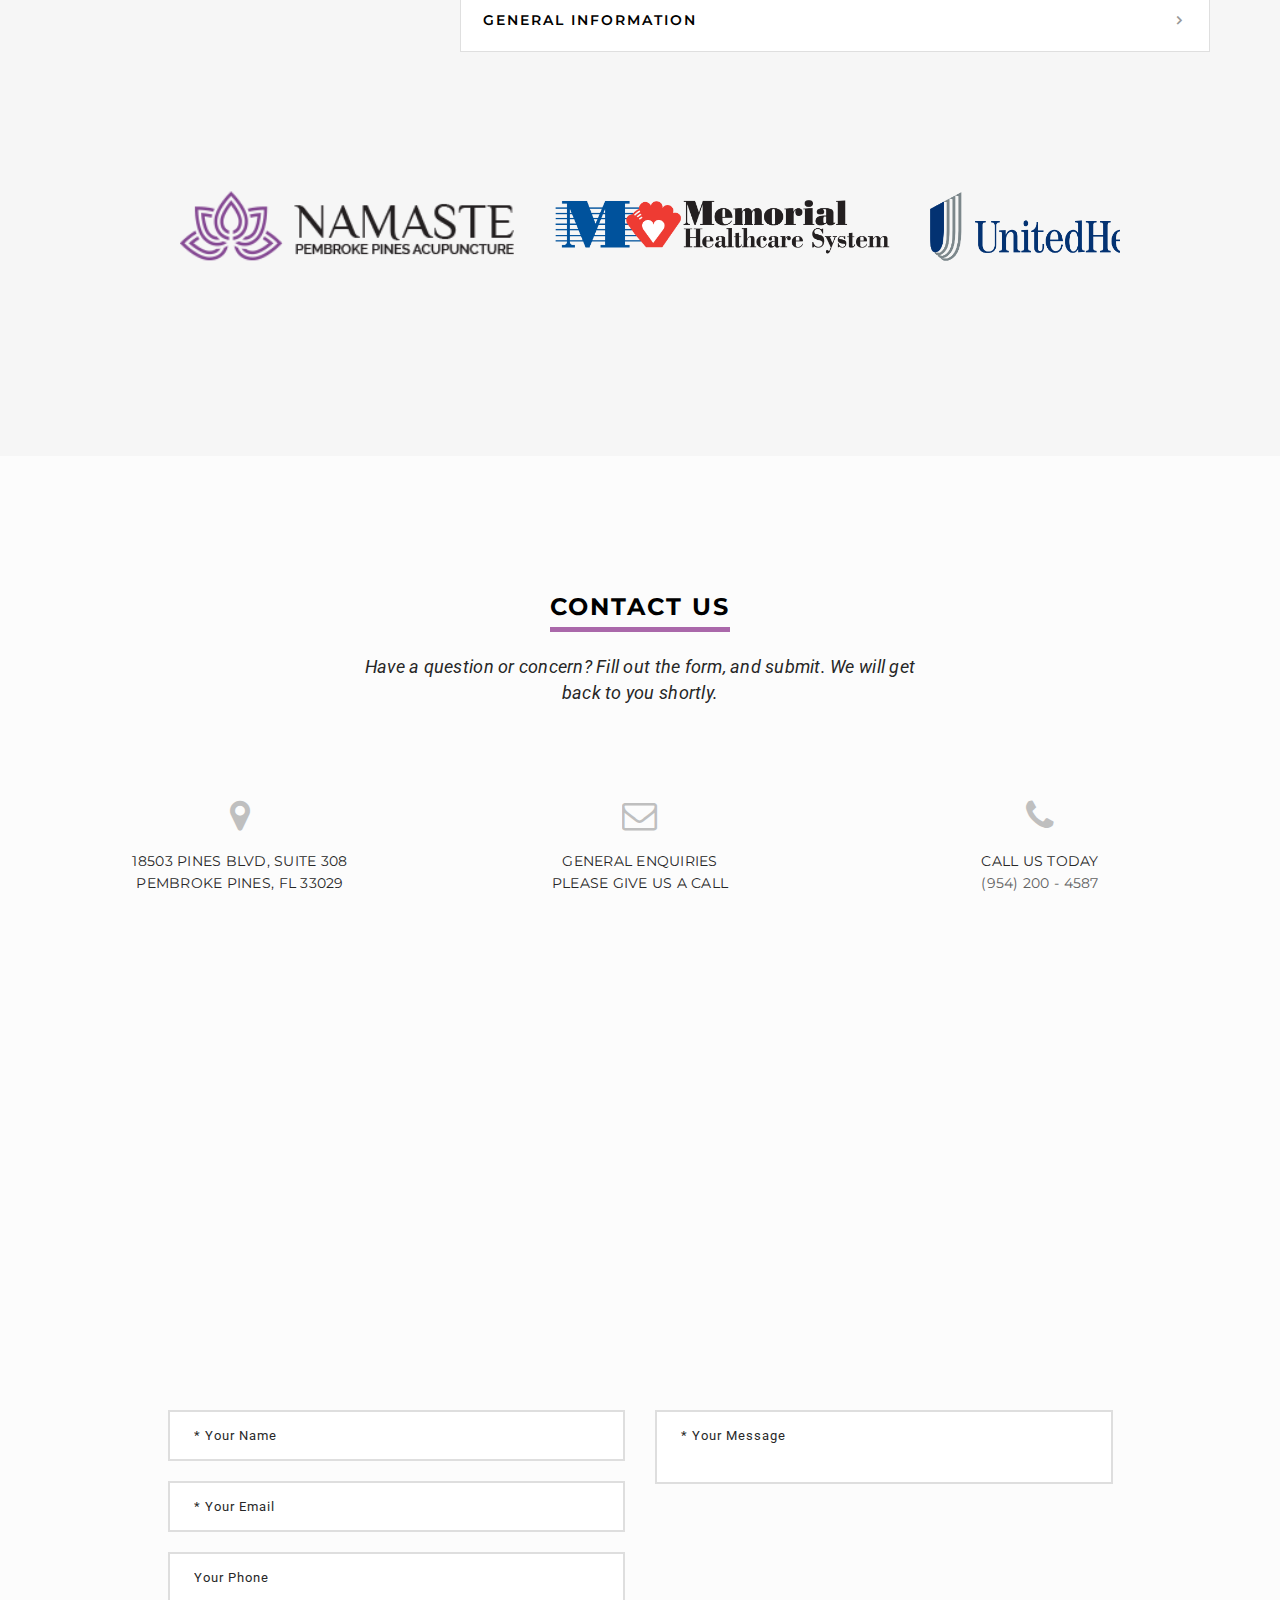
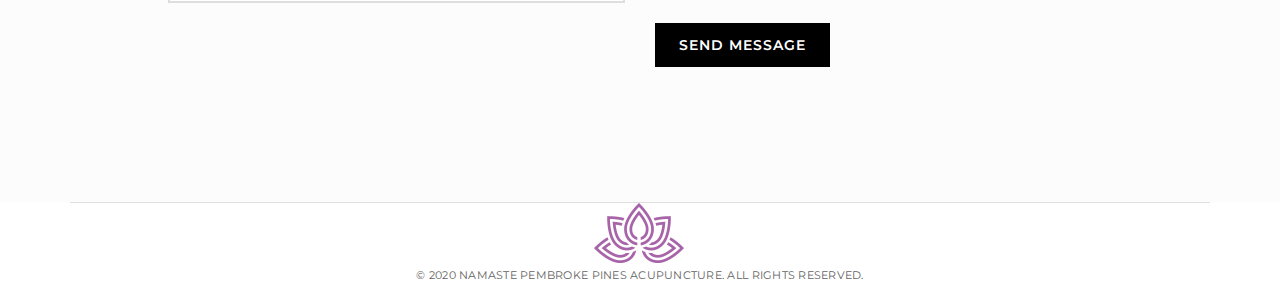
==== commit d0101d17: "Update index.html" ====
--- a/html/index.html
+++ b/html/index.html
@@ -1,1546 +1,1548 @@
 <!doctype html>
 <html class="no-js" lang="en">
 <!--Hola-->
+
 <head>
-	<meta charset="utf-8">
-	<title>Namaste Pembroke Pines Acupuncture | Chinese Medicine and Pain Management Specialist</title>
-	<meta name="description" content="Providing Acupuncture & Chinese Medicine at Pembroke Pines and surrounding areas of Weston, Miramar, Davie, Plantation, Cooper City, and South West Ranches." />
-	<meta name="keywords" content="Namaste Pembroke Pines Acupuncture, Acupuncture, Chinese Medicine, Acupuncture Weston, Acupuncture Miramar, Acupuncture Davie, Acupunture Miramar" />
-	<meta name="viewport" content="width=device-width, initial-scale=1.0, maximum-scale=1" />
-	<meta http-equiv="X-UA-Compatible" content="IE=edge" />
-
-	<!-- Loading Bootstrap CSS -->
-	<link href="assets/css/bootstrap.min.css" rel="stylesheet" type="text/css">
-
-	<!-- Loading Font Icons -->
-	<link href="assets/css/font-awesome.min.css" rel="stylesheet" type="text/css">
-
-	<!-- Include all css plugins (below), or include individual files as needed -->
-	<link href="assets/css/flickity.min.css" rel="stylesheet" type="text/css">
-	<link href="assets/css/magnific-popup.css" rel="stylesheet" type="text/css">
-
-	<!-- Main CSS -->
-	<link href="assets/css/niobe_main.css" rel="stylesheet" type="text/css">
-	<link href="assets/css/niobe_style.css" rel="stylesheet" type="text/css">
-
-	<!-- Color Scheme CSS -->
-	<link href="assets/css/niobe_color_purple.css" rel="stylesheet" type="text/css">
-
-	<!-- Favicon -->
-	<link rel="apple-touch-icon" sizes="180x180" href="/apple-touch-icon.png">
-	<link rel="icon" type="image/png" sizes="32x32" href="/favicon-32x32.png">
-	<link rel="icon" type="image/png" sizes="16x16" href="/favicon-16x16.png">
-	<link rel="manifest" href="/manifest.json">
-	<link rel="mask-icon" href="/safari-pinned-tab.svg" color="#5bbad5">
-	<meta name="theme-color" content="#ffffff">
+    <meta charset="utf-8">
+    <title>Namaste Pembroke Pines Acupuncture | Chinese Medicine and Pain Management Specialist</title>
+    <meta name="description" content="Providing Acupuncture & Chinese Medicine at Pembroke Pines and surrounding areas of Weston, Miramar, Davie, Plantation, Cooper City, and South West Ranches." />
+    <meta name="keywords" content="Namaste Pembroke Pines Acupuncture, Acupuncture, Chinese Medicine, Acupuncture Weston, Acupuncture Miramar, Acupuncture Davie, Acupunture Miramar" />
+    <meta name="viewport" content="width=device-width, initial-scale=1.0, maximum-scale=1" />
+    <meta http-equiv="X-UA-Compatible" content="IE=edge" />
+
+    <!-- Loading Bootstrap CSS -->
+    <link href="assets/css/bootstrap.min.css" rel="stylesheet" type="text/css">
+
+    <!-- Loading Font Icons -->
+    <link href="assets/css/font-awesome.min.css" rel="stylesheet" type="text/css">
+
+    <!-- Include all css plugins (below), or include individual files as needed -->
+    <link href="assets/css/flickity.min.css" rel="stylesheet" type="text/css">
+    <link href="assets/css/magnific-popup.css" rel="stylesheet" type="text/css">
+
+    <!-- Main CSS -->
+    <link href="assets/css/niobe_main.css" rel="stylesheet" type="text/css">
+    <link href="assets/css/niobe_style.css" rel="stylesheet" type="text/css">
+
+    <!-- Color Scheme CSS -->
+    <link href="assets/css/niobe_color_purple.css" rel="stylesheet" type="text/css">
+
+    <!-- Favicon -->
+    <link rel="apple-touch-icon" sizes="180x180" href="/apple-touch-icon.png">
+    <link rel="icon" type="image/png" sizes="32x32" href="/favicon-32x32.png">
+    <link rel="icon" type="image/png" sizes="16x16" href="/favicon-16x16.png">
+    <link rel="manifest" href="/manifest.json">
+    <link rel="mask-icon" href="/safari-pinned-tab.svg" color="#5bbad5">
+    <meta name="theme-color" content="#ffffff">
 
 </head>
 
 <body id="page-top">
-	<!-- Navigation Start -->
-	<nav id="navigation" class="navbar navbar-fixed-top navbar-white">
-		<div class="container">
-			<div class="row">
-				<div class="navbar-header col-md-1">
-					<button type="button" class="navbar-toggle collapsed" data-toggle="collapse" data-target="#navbar-niobe">
-						<span class="sr-only">Toggle navigation</span>
-						<span class="icon-bar"></span>
-						<span class="icon-bar"></span>
-						<span class="icon-bar"></span>
-					</button>
-
-					<a class="navbar-brand page-scroll font-family-alt letter-spacing-1 text-extra-large text-uppercase" href="#page-top">
-						<img class="logo-navbar-dark" src="assets/images/logo-text-white.png" alt="" />
-						<img class="logo-navbar-white" src="assets/images/logo-text-dark.png" alt="" />
-					</a>
-				</div>
-				<!-- //.navbar-header -->
-
-				<div id="navbar-niobe" class="navbar-collapse collapse col-md-9 pull-right">
-					<ul class="nav navbar-nav font-family-alt letter-spacing-1 text-small  text-uppercase font-weight-600">
-						<li><a href="about.html" class="page-scroll">About</a></li>
-						<li><a href="#services" class="page-scroll">Treatments</a></li>
-						<li><a href="#treatments" class="page-scroll">Treatable Conditions & FAQ</a></li>
-						<li><a href="testimonials.html" class="page-scroll">Testimonials</a></li>
-
-						<li><a href="gallery.html" class="page-scroll">Gallery</a></li>
-						<li><a href="#etiquette" class="page-scroll">Hours & Info</a></li>
-						<li><a href="#contact" class="page-scroll">Contact</a></li>
-					</ul>
-				</div>
-				<!-- //.navbar-collapse -->
-			</div>
-			<!-- //.row -->
-		</div>
-		<!-- //.container -->
-	</nav>
-	<!-- //Navigation End -->
-
-
-	<!-- Section - Home Start -->
-	<section id="home-bg-slider" class="bg-gray-dark-2 height-100 no-padding overflow-hidden width-100">
-		<!-- BG Slider -->
-		<div class="bg-slider-wrapper carousel carousel-fullscreen">
-			<div class="bg-cover bg-overlay-black-1 display-block height-100 width-100">
-				<div class="display-table height-100 position-absolute position-top position-left width-100">
-					<div class="display-table-cell vertical-align-middle">
-						<div class="container">
-							<div class="row">
-								<div class="col-md-8">
-									<h2 class="font-family-alt font-weight-700 letter-spacing-2 text-uppercase text-white xs-title-extra-large sm-title-extra-large-3 title-extra-large-3">we help your body find its own healing power.</h2>
-
-									<p class="font-family-alt letter-spacing-1 margin-3 no-margin-bottom no-margin-rl text-gray-light xs-text-large text-extra-large text-uppercase">
-									</p>
-
-									<a href="#intro" class="page-scroll btn btn-base-color sm-btn-medium btn-large margin-4-5 no-margin-bottom no-margin-rl">Discover Now</a>
-								</div>
-								<!-- //.col-md-8 -->
-							</div>
-							<!-- //.row -->
-						</div>
-						<!-- //.container -->
-					</div>
-					<!-- //.display-table-cell -->
-				</div>
-				<!-- //.display-table -->
-			</div>
-			<!-- //.bg-cover -->
-
-			<div class="bg-cover bg-overlay-black-1 display-block height-100 width-100">
-				<div class="display-table height-100 position-absolute position-top position-left width-100">
-					<div class="display-table-cell vertical-align-middle">
-						<div class="container">
-							<div class="row">
-								<div class="col-md-8">
-									<h2 class="font-family-alt font-weight-700 letter-spacing-2 text-uppercase text-white xs-title-extra-large sm-title-extra-large-3 title-extra-large-4">Struggling with chronic pain?</h2>
-
-									<p class="font-family-alt letter-spacing-1 margin-3 no-margin-bottom no-margin-rl text-gray-light xs-text-large text-extra-large text-uppercase">Call us to evaluate your case.</p>
-
-									<a href="#intro" class="page-scroll btn btn-base-color sm-btn-medium btn-large margin-4-5 no-margin-bottom no-margin-rl">Discover Now</a>
-								</div>
-								<!-- //.col-md-8 -->
-							</div>
-							<!-- //.row -->
-						</div>
-						<!-- //.container -->
-					</div>
-					<!-- //.display-table-cell -->
-				</div>
-				<!-- //.display-table -->
-			</div>
-			<!-- //.bg-cover -->
-
-			<div class="bg-cover bg-overlay-black-1 display-block height-100 width-100">
-				<div class="display-table height-100 position-absolute position-top position-left width-100">
-					<div class="display-table-cell vertical-align-middle">
-						<div class="container">
-							<div class="row">
-								<div class="col-md-8">
-									<h2 class="font-family-alt font-weight-700 letter-spacing-2 text-uppercase text-white xs-title-extra-large sm-title-extra-large-3 title-extra-large-3">Dealing with Stress, Anxiety or Depression?</h2>
-
-									<p class="font-family-alt letter-spacing-1 margin-3 no-margin-bottom no-margin-rl text-gray-light xs-text-large text-extra-large text-uppercase">Acupuncture is a Natural way to find relief.
-									</p>
-
-									<a href="#intro" class="page-scroll btn btn-base-color sm-btn-medium btn-large margin-4-5 no-margin-bottom no-margin-rl">Discover Now</a>
-								</div>
-								<!-- //.col-md-8 -->
-							</div>
-							<!-- //.row -->
-						</div>
-						<!-- //.container -->
-					</div>
-					<!-- //.display-table-cell -->
-				</div>
-				<!-- //.display-table -->
-			</div>
-			<!-- //.bg-cover -->
-
-			<div class="bg-cover bg-overlay-black-1 display-block height-100 width-100">
-				<div class="display-table height-100 position-absolute position-top position-left width-100">
-					<div class="display-table-cell vertical-align-middle">
-						<div class="container">
-							<div class="row">
-								<div class="col-md-8">
-									<h2 class="font-family-alt font-weight-700 letter-spacing-2 text-uppercase text-white xs-title-extra-large sm-title-extra-large-3 title-extra-large-3">Women's hormonal balance for:</h2>
-
-									<p class="font-family-alt letter-spacing-1 margin-3 no-margin-bottom no-margin-rl text-gray-light xs-text-large text-extra-large text-uppercase"><br>-Infertility.<br>-Menstruation disorders.<br>-Pregnancy disorders(back pain, migraines, morning sickness, fetal malposition, overdue pregnancy).<br>-Menopause symptoms.
-									</p>
-
-									<a href="#intro" class="page-scroll btn btn-base-color sm-btn-medium btn-large margin-4-5 no-margin-bottom no-margin-rl">Discover Now</a>
-								</div>
-								<!-- //.col-md-8 -->
-							</div>
-							<!-- //.row -->
-						</div>
-						<!-- //.container -->
-					</div>
-					<!-- //.display-table-cell -->
-				</div>
-				<!-- //.display-table -->
-			</div>
-			<!-- //.bg-cover -->
-		</div>
-		<!-- //.bg-slider-wrapper -->
-	</section>
-	<!-- //Section - Home End -->
-
-
-
-	<!-- Intro Start -->
-	<div class="bg-white-3 sm-no-padding-rl no-padding-rl sm-padding-17 padding-9 position-relative">
-		<!-- Intro Image -->
-		<img id="intro" src="assets/images/intro.png" alt="" />
-
-		<div class="container">
-			<div class="row">
-				<div class="col-md-8 col-md-offset-2 text-center">
-					<p class="font-family-alt no-margin position-relative xs-text-large text-extra-large text-gray-dark-2 font-weight-600"><br>We are NAMASTE PEMBROKE PINES ACUPUNCTURE & PHYSICAL THERAPY<br>Dr. Sandra Mora-Viera, Licensed Acupuncture Physician and National Board Diplomate of Oriental Medicine<br>Western Medicine background (MD - Colombia)</p>
-
-					<h4 class="font-family-alt font-weight-600 letter-spacing-2 margin-3 no-margin-bottom no-margin-rl text-large text-uppercase title-underline-thick-base-color">Acupuncture Specialist for Pain Management,<br>Fertility, and Prenatal Acupuncture</h4>
-
-					<p class="font-family-alt no-margin position-relative xs-text-large text-extra-large text-gray-dark-2 font-weight-600"><br>"The Light and Love in me greets and honors the Light and Love in you". NAMASTE!</p>
-				</div>
-				<!-- //.col-md-8 -->
-				<br><br>
-			</div>
-			
-			<div style="padding:56.25% 0 0 0;position:relative;"><iframe src="https://player.vimeo.com/video/770493562?h=a9760e50c1&amp;badge=0&amp;autopause=0&amp;player_id=0&amp;app_id=58479" frameborder="0" allow="autoplay; fullscreen; picture-in-picture" allowfullscreen style="position:absolute;top:15%;left:15%; right:15%; auto; width:70%;height:70%;" title="Intro-05"></iframe></div><script src="https://player.vimeo.com/api/player.js"></script>
-			
-
-			<!-- //.row -->
-		</div>
-		<!-- //.container -->
-	</div>
-	<!-- //Intro End -->
-
-	<!-- Section - Spotlight Start -->
-	<section id="spotlight" class="no-padding">
-		<div class="container-fluid">
-			<div class="row">
-				<div class="col-md-12 no-padding">
-					<div class="bg-base-color display-table no-padding-rl xs-padding-6 sm-padding-3 padding-1 text-center width-100 ">
-						<span class="display-table-cell font-family-alt letter-spacing-2 text-medium text-white text-uppercase vertical-align-middle font-weight-600">Few reasons why to choose us!</span>
-					</div>
-					<!-- //.bg-base-color -->
-				</div>
-				<!-- //.col-md-12 -->
-			</div>
-			<!-- //.row -->
-
-			<div class="row">
-				<!-- Features Box Style v1 Start -->
-				<div class="features-box col-sm-6 col-md-3 no-padding overflow-hidden position-relative">
-					<div class="bg-overlay-gray-1">
-						<img src="assets/images/spotlight-10.jpg" alt="" />
-
-						<span class="bg-base-color display-table height-70px position-absolute position-top position-left width-70px text-center">
-							<a href="balancemethod.html" class="page-scroll display-table-cell font-family-alt letter-spacing-1 text-small text-uppercase text-white vertical-align-middle">Read<br>More</a>
-						</span>
-					</div>
-					<!-- //.bg-overlay-gray-1 -->
-
-					<div class="bg-white padding-6 text-center">
-						<h4 class="font-family-alt font-weight-600 letter-spacing-1 position-relative text-gray-dark-2 text-large text-uppercase">Acupuncture Balance Method practitioners make up only about ten percent of all acupuncture physicians in USA</h4>
-						<span class="bg-base-color margin-9 no-margin-bottom no-margin-rl separator-line-thick"></span>
-					</div>
-					<!-- //.bg-white -->
-				</div>
-				<!-- //Features Box Style v1 End -->
-
-				<!-- Features Box Style v1 Start -->
-				<div class="features-box col-sm-6 col-md-3 no-padding overflow-hidden position-relative">
-					<div class="bg-overlay-gray-1">
-						<img src="assets/images/spotlight-3.jpg" alt="" />
-
-					</div>
-					<!-- //.bg-overlay-gray-1 -->
-
-					<div class="bg-white padding-6 text-center">
-						<h4 class="font-family-alt font-weight-600 letter-spacing-1 position-relative text-gray-dark-2 text-large text-uppercase">Chinese and Western Medicine Training</h4>
-						<span class="bg-base-color margin-9 no-margin-bottom no-margin-rl separator-line-thick"></span>
-					</div>
-					<!-- //.bg-white -->
-				</div>
-				<!-- //Features Box Style v1 End -->
-
-				<!-- Features Box Style v1 Start -->
-				<div class="features-box col-sm-6 col-md-3 no-padding overflow-hidden position-relative">
-					<div class="bg-overlay-gray-1">
-						<img src="assets/images/spotlight-2.jpg" alt="" />
-
-					</div>
-					<!-- //.bg-overlay-gray-1 -->
-
-					<div class="bg-gray-light-2 padding-6 text-center">
-						<h4 class="font-family-alt font-weight-600 letter-spacing-1 position-relative text-gray-dark-2 text-large text-uppercase">Pain Management Specialist</h4>
-						<span class="bg-base-color margin-9 no-margin-bottom no-margin-rl separator-line-thick"></span>
-					</div>
-					<!-- //.bg-gray-light-2 -->
-				</div>
-				<!-- //Features Box Style v1 End -->
-
-				<!-- Features Box Style v1 Start -->
-				<div class="features-box col-sm-6 col-md-3 no-padding overflow-hidden position-relative">
-					<div class="bg-overlay-gray-1">
-						<img src="assets/images/spotlight-4.jpg" alt="" />
-
-					</div>
-					<!-- //.bg-overlay-gray-1 -->
-
-					<div class="bg-gray-light-2 padding-6 text-center">
-						<h4 class="font-family-alt font-weight-600 letter-spacing-1 position-relative text-gray-dark-2 text-large text-uppercase">NATIONAL BOARD DIPLOMATE IN ORIENTAL MEDICINE</h4>
-						<span class="bg-base-color margin-9 no-margin-bottom no-margin-rl separator-line-thick"></span>
-					</div>
-					<!-- //.bg-gray-light-2 -->
-				</div>
-				<!-- //Features Box Style v1 End -->
-			</div>
-			<!-- //.row -->
-		</div>
-		<!-- //.container-fluid -->
-	</section>
-	<!-- //Section - Spotlight End -->
-
-
-
-	<!-- Section - About Start -->
-	<section id="about" class="bg-cover bg-white">
-		<div class="container">
-			<div class="row no-padding-rl no-padding-top padding-8">
-				<div class="col-md-6 col-md-offset-3 text-center">
-					<h3 class="font-family-alt font-weight-700 letter-spacing-2 text-uppercase xs-title-small title-medium title-underline-thick-base-color">Meet Our Team</h3>
-					<p class="margin-4 no-margin-bottom no-margin-rl text-gray-dark-2 xs-text-large text-extra-large"><i>"The Spirit Within Me,
-							Greets and Honors, The Spirit Within You"</i></p>
-				</div>
-				<!-- //.col-md-6 -->
-			</div>
-			<!-- //.row -->
-
-			<div class="row">
-				<div class="col-md-6 col-md-offset-6">
-					<p class="font-family-alt xs-text-large text-extra-large">Founder of Namaste Pembroke Pines Acupuncture, Dr. Sandra Mora-Viera is a Licensed Acupuncture Physician in the state of Florida and a Diplomate in Oriental Medicine, as designated by the NCCAOM (National Certification Commission for Acupuncture and Oriental Medicine). She received the designation for diplomat status in both Acupuncture and Chinese Herbology. She holds certification in Acupuncture Injection Therapy and Acupuncture Facial Rejuvenation. </p>
-					<p class="margin-5 no-margin-bottom no-margin-rl text-large">"I feel blessed having the opportunity of getting the knowledge of both, western and Chinese medicine in this life, and I thank god because this is the path I am walking on". <br><br>~ Dr. Sandra Mora-Viera. ~</p>
-
-					<div class="row no-padding-bottom no-padding-rl padding-6-5">
-						<div class="col-sm-6 hidden-xs">
-							<a href="about.html" class="page-scroll btn btn-medium btn-outline-black">Read More</a>
-						</div>
-						<!-- //.col-sm-6 -->
-
-
-						<!-- //.col-sm-6 -->
-					</div>
-					<!-- //.row -->
-				</div>
-				<!-- //.col-md-6 -->
-			</div>
-			<!-- //.row -->
-		</div>
-		<!-- //.container -->
-
-
-	</section>
-	<!-- //Section - About End -->
-
-
-	<!-- Milestones Start -->
-	<div id="milestones" class="bg-cover padding-9 no-padding-rl">
-		<div class="container">
-			<div class="row">
-
-			</div>
-			<!-- //.row -->
-		</div>
-		<!-- //.container -->
-	</div>
-	<!-- //Milestones End -->
-
-	<!-- Section - Services Start -->
-	<section id="services" class="bg-gray-light-2">
-		<div class="container">
-			<div class="row no-padding-rl no-padding-top padding-8">
-				<div class="col-md-6 col-md-offset-3 text-center">
-					<h3 class="font-family-alt font-weight-700 letter-spacing-2 text-uppercase xs-title-small title-medium title-underline-thick-base-color">CHINESE MEDICINE & ACUPUNCTURE Treatments</h3>
-					<p class="margin-4 no-margin-bottom no-margin-rl text-gray-dark-2 xs-text-large text-extra-large"><i>In our acupuncture clinic, we believe in a Holistic approach to obtain physical, mental, emotional, and spiritual well-being. Therefore, in order to meet the needs of our patients, we are pleased to offer the following professional services:</i></p>
-				</div>
-				<!-- //.col-md-6 -->
-			</div>
-			<!-- //.row -->
-
-			<div class="row">
-				<!-- Features Box Style v4 Start -->
-				<div class="features-box col-sm-6 col-md-3">
-					<div class="position-relative width-100">
-						<div class="position-relative">
-							<!-- Triangle -->
-							<span class="opacity-7 position-absolute position-top position-left triangle-top-left triangle-base-color"></span>
-
-							<img src="assets/images/therapists-1.jpg" alt="" />
-						</div>
-						<!-- //.position-relative -->
-
-						<div class="bg-white-3 no-padding-rl padding-6 position-relative text-center">
-							<span class="display-block font-family-alt font-weight-600 letter-spacing-2 text-gray-dark-2 text-small text-uppercase">Personalized Treatments</span>
-						</div>
-						<!-- //.bg-white-3 -->
-
-						<div class="ease height-100 padding-3 position-absolute position-top position-left show-on-hover width-100">
-							<div class="bg-white height-100 width-100">
-								<div class="display-table height-100 width-100">
-									<div class="display-table-cell no-padding-tb padding-11 vertical-align-middle">
-										<h5 class="font-family-alt font-weight-600 letter-spacing-1 xs-text-medium text-large text-uppercase title-underline-base-color">PERSONALIZED TREATMENTS</h5>
-										<p class="margin-6 no-margin-bottom no-margin-rl text-medium">We help you find Peace and Balance. In a private room, you will experience complete and unique relaxation which is important to help your body finding its own healing. </p>
-									</div>
-									<!-- //.display-table-cell -->
-								</div>
-								<!-- //.display-table -->
-							</div>
-							<!-- //.bg-white -->
-						</div>
-						<!-- //.ease -->
-					</div>
-					<!-- //.position-relative -->
-				</div>
-				<!-- //Features Box Style v4 End -->
-
-				<!-- Features Box Style v4 Start -->
-				<div class="features-box col-sm-6 col-md-3 xs-margin-5 xs-no-margin-bottom xs-no-margin-rl">
-					<div class="position-relative width-100">
-						<div class="position-relative">
-							<!-- Triangle -->
-							<span class="opacity-7 position-absolute position-top position-left triangle-top-left triangle-base-color"></span>
-
-							<img src="assets/images/therapists-2.jpg" alt="" />
-						</div>
-						<!-- //.position-relative -->
-
-						<div class="bg-gray-light no-padding-rl padding-6 position-relative text-center">
-							<span class="display-block font-family-alt font-weight-600 letter-spacing-2 text-gray-dark-2 text-small text-uppercase">ACUPUNCTURE BALANCE METHOD</span>
-						</div>
-						<!-- //.bg-gray-light -->
-
-						<div class="ease height-100 padding-3 position-absolute position-top position-left show-on-hover width-100">
-							<div class="bg-white height-100 width-100">
-								<div class="display-table height-100 width-100">
-									<div class="display-table-cell no-padding-tb padding-11 vertical-align-middle">
-										<h5 class="font-family-alt font-weight-600 letter-spacing-1 xs-text-medium text-large text-uppercase title-underline-base-color">ACUPUNCTURE BALANCE METHOD</h5>
-										<p class="margin-6 no-margin-bottom no-margin-rl text-medium">Balance Method Acupuncture unique was defined by Master Tan as "Stand a Pole and See the Shadow" which means "Place a Needle and see immediate results". The uniqueness of this method is that there is not need of needle insertion on the affected area which is already painful and swelling, Faster overall recovery times, Pain relief within seconds of needle insertion".</p>
-									</div>
-									<!-- //.display-table-cell -->
-								</div>
-								<!-- //.display-table -->
-							</div>
-							<!-- //.bg-white -->
-						</div>
-						<!-- //.ease -->
-					</div>
-					<!-- //.position-relative -->
-				</div>
-				<!-- //Features Box Style v4 End -->
-
-
-
-				<!-- Features Box Style v4 Start -->
-				<div class="features-box col-sm-6 col-md-3 sm-margin-5 sm-no-margin-bottom sm-no-margin-rl">
-					<div class="position-relative width-100">
-						<div class="position-relative">
-							<!-- Triangle -->
-							<span class="opacity-7 position-absolute position-top position-left triangle-top-left triangle-base-color"></span>
-
-							<img src="assets/images/therapists-4.jpg" alt="" />
-						</div>
-						<!-- //.position-relative -->
-
-						<div class="bg-gray-light no-padding-rl padding-6 position-relative text-center">
-							<span class="display-block font-family-alt font-weight-600 letter-spacing-2 text-gray-dark-2 text-small text-uppercase">FERTILITY & PRENATAL</span>
-						</div>
-						<!-- //.bg-gray-light -->
-
-						<div class="ease height-100 padding-3 position-absolute position-top position-left show-on-hover width-100">
-							<div class="bg-white height-100 width-100">
-								<div class="display-table height-100 width-100">
-									<div class="display-table-cell no-padding-tb padding-11 vertical-align-middle">
-										<h5 class="font-family-alt font-weight-600 letter-spacing-1 xs-text-medium text-large text-uppercase title-underline-base-color">FERTILITY & PRENATAL ACUPUNCTURE</h5>
-										<p class="margin-6 no-margin-bottom no-margin-rl text-medium">In our clinic, we give you personalized acupuncture treatments for infertility and help you conceive. In pregnancy, acupuncture can treat morning sickness, constipation, back pain, fetal malposition (breech and shoulder presentations), and overdue pregnancy.</p>
-									</div>
-									<!-- //.display-table-cell -->
-								</div>
-								<!-- //.display-table -->
-							</div>
-							<!-- //.bg-white -->
-						</div>
-						<!-- //.ease -->
-					</div>
-					<!-- //.position-relative -->
-				</div>
-				<!-- //Features Box Style v4 End -->
-
-				<!-- Features Box Style v4 Start -->
-				<div class="features-box col-sm-6 col-md-3 sm-margin-5 sm-no-margin-bottom sm-no-margin-rl">
-					<div class="position-relative width-100">
-						<div class="position-relative">
-							<!-- Triangle -->
-							<span class="opacity-7 position-absolute position-top position-left triangle-top-left triangle-base-color"></span>
-
-							<img src="assets/images/therapists-3.jpg" alt="" />
-						</div>
-						<!-- //.position-relative -->
-
-						<div class="bg-white-3 no-padding-rl padding-6 position-relative text-center">
-							<span class="display-block font-family-alt font-weight-600 letter-spacing-2 text-gray-dark-2 text-small text-uppercase">AURICULAR ACUPUNCTURE</span>
-						</div>
-						<!-- //.bg-white-3 -->
-
-						<div class="ease height-100 padding-3 position-absolute position-top position-left show-on-hover width-100">
-							<div class="bg-white height-100 width-100">
-								<div class="display-table height-100 width-100">
-									<div class="display-table-cell no-padding-tb padding-11 vertical-align-middle">
-										<h5 class="font-family-alt font-weight-600 letter-spacing-1 xs-text-medium text-large text-uppercase title-underline-base-color">AURICULAR ACUPUNCTURE</h5>
-										<p class="margin-6 no-margin-bottom no-margin-rl text-medium">This type of treatment is used for treating stress, anxiety, PTSD, insomnia, weight control, and pain management.</p>
-									</div>
-									<!-- //.display-table-cell -->
-								</div>
-								<!-- //.display-table -->
-							</div>
-							<!-- //.bg-white -->
-						</div>
-						<!-- //.ease -->
-					</div>
-					<!-- //.position-relative -->
-				</div>
-				<!-- //Features Box Style v4 End -->
-
-				<div class="features-box col-sm-6 col-md-3 sm-margin-5 margin-3 sm-no-margin-bottom no-margin-bottom sm-no-margin-rl no-margin-rl">
-					<div class="position-relative width-100">
-						<div class="position-relative">
-							<!-- Triangle -->
-							<span class="opacity-7 position-absolute position-top position-left triangle-top-left triangle-base-color"></span>
-
-							<img src="assets/images/therapists-9.jpg" alt="" />
-						</div>
-						<!-- //.position-relative -->
-
-						<div class="bg-white-3 no-padding-rl padding-6 position-relative text-center">
-							<span class="display-block font-family-alt font-weight-600 letter-spacing-2 text-gray-dark-2 text-small text-uppercase">CHINESE HERBAL MEDICINE</span>
-						</div>
-						<!-- //.bg-white-3 -->
-
-						<div class="ease height-100 padding-3 position-absolute position-top position-left show-on-hover width-100">
-							<div class="bg-white height-100 width-100">
-								<div class="display-table height-100 width-100">
-									<div class="display-table-cell no-padding-tb padding-11 vertical-align-middle">
-										<h5 class="font-family-alt font-weight-600 letter-spacing-1 xs-text-medium text-large text-uppercase title-underline-base-color">CHINESE HERBAL MEDICINE</h5>
-										<p class="margin-6 no-margin-bottom no-margin-rl text-medium">Herbology is one of the most important modalities used in Traditional Chinese Medicine. Each herbal prescription is a cocktail of many herbs tailored to the individual patient. The patient's internal balance is taken into account when the herbs are selected. The herbs incorporate ingredients from all parts of plants: leaf, stem, bark, flower, fruit, seed and root. </p>
-									</div>
-									<!-- //.display-table-cell -->
-								</div>
-								<!-- //.display-table -->
-							</div>
-							<!-- //.bg-white -->
-						</div>
-						<!-- //.ease -->
-					</div>
-					<!-- //.position-relative -->
-				</div>
-				<!-- //Features Box Style v4 End -->
-
-				<!-- Features Box Style v4 Start -->
-				<div class="features-box col-sm-6 col-md-3 sm-margin-5 margin-3 sm-no-margin-bottom no-margin-bottom sm-no-margin-rl no-margin-rl">
-					<div class="position-relative width-100">
-						<div class="position-relative">
-							<!-- Triangle -->
-							<span class="opacity-7 position-absolute position-top position-left triangle-top-left triangle-base-color"></span>
-
-							<img src="assets/images/therapists-10.jpg" alt="" />
-						</div>
-						<!-- //.position-relative -->
-
-						<div class="bg-gray-light no-padding-rl padding-6 position-relative text-center">
-							<span class="display-block font-family-alt font-weight-600 letter-spacing-2 text-gray-dark-2 text-small text-uppercase">Metabolic Nutrition</span>
-						</div>
-						<!-- //.bg-gray-light -->
-
-						<div class="ease height-100 padding-3 position-absolute position-top position-left show-on-hover width-100">
-							<div class="bg-white height-100 width-100">
-								<div class="display-table height-100 width-100">
-									<div class="display-table-cell no-padding-tb padding-11 vertical-align-middle">
-										<h5 class="font-family-alt font-weight-600 letter-spacing-1 xs-text-medium text-large text-uppercase title-underline-base-color">Metabolic Nutrition</h5>
-										<p class="margin-6 no-margin-bottom no-margin-rl text-medium">Anti-inflammatory Diet for Pain Management & Eating Habits Protocol for Weight Control, Allergies, Gynecological Disorders (Uterine Fibroids, Cysts), Diabetes, and other metabolic disorders. Nutrition is an important part of a healthy life style. From an oriental point of view, it also takes in account the way we eat and nature-vibrational properties of food.</p>
-									</div>
-									<!-- //.display-table-cell -->
-								</div>
-								<!-- //.display-table -->
-							</div>
-							<!-- //.bg-white -->
-						</div>
-						<!-- //.ease -->
-					</div>
-					<!-- //.position-relative -->
-				</div>
-				<!-- //Features Box Style v4 End -->
-
-				<!-- Features Box Style v4 Start -->
-				<div class="features-box col-sm-6 col-md-3 sm-margin-5 margin-3 sm-no-margin-bottom no-margin-bottom sm-no-margin-rl no-margin-rl">
-					<div class="position-relative width-100">
-						<div class="position-relative">
-							<!-- Triangle -->
-							<span class="opacity-7 position-absolute position-top position-left triangle-top-left triangle-base-color"></span>
-
-							<img src="assets/images/therapists-12.jpg" alt="" />
-						</div>
-						<!-- //.position-relative -->
-
-						<div class="bg-gray-light no-padding-rl padding-6 position-relative text-center">
-							<span class="display-block font-family-alt font-weight-600 letter-spacing-2 text-gray-dark-2 text-small text-uppercase">Homeopathy</span>
-						</div>
-						<!-- //.bg-gray-light -->
-
-						<div class="ease height-100 padding-3 position-absolute position-top position-left show-on-hover width-100">
-							<div class="bg-white height-100 width-100">
-								<div class="display-table height-100 width-100">
-									<div class="display-table-cell no-padding-tb padding-11 vertical-align-middle">
-										<h5 class="font-family-alt font-weight-600 letter-spacing-1 xs-text-medium text-large text-uppercase title-underline-base-color">Homeopathy</h5>
-										<p class="margin-6 no-margin-bottom no-margin-rl text-medium">[Homeopathy description]</p>
-									</div>
-									<!-- //.display-table-cell -->
-								</div>
-								<!-- //.display-table -->
-							</div>
-							<!-- //.bg-white -->
-						</div>
-						<!-- //.ease -->
-					</div>
-					<!-- //.position-relative -->
-				</div>
-				<!-- //Features Box Style v4 End -->
-
-				<!-- Features Box Style v4 Start -->
-				<div class="features-box col-sm-6 col-md-3 sm-margin-5 margin-3 sm-no-margin-bottom no-margin-bottom sm-no-margin-rl no-margin-rl">
-					<div class="position-relative width-100">
-						<div class="position-relative">
-							<!-- Triangle -->
-							<span class="opacity-7 position-absolute position-top position-left triangle-top-left triangle-base-color"></span>
-
-							<img src="assets/images/therapists-8.jpg" alt="" />
-						</div>
-						<!-- //.position-relative -->
-
-						<div class="bg-white-3 no-padding-rl padding-6 position-relative text-center">
-							<span class="display-block font-family-alt font-weight-600 letter-spacing-2 text-gray-dark-2 text-small text-uppercase">Lymphatic Drainage Massage</span>
-						</div>
-						<!-- //.bg-white-3 -->
-
-						<div class="ease height-100 padding-3 position-absolute position-top position-left show-on-hover width-100">
-							<div class="bg-white height-100 width-100">
-								<div class="display-table height-100 width-100">
-									<div class="display-table-cell no-padding-tb padding-11 vertical-align-middle">
-										<h5 class="font-family-alt font-weight-600 letter-spacing-1 xs-text-medium text-large text-uppercase title-underline-base-color">Lymphatic Drainage Massage</h5>
-										<p class="margin-6 no-margin-bottom no-margin-rl text-medium">The main objective of our Lymphatic Drainage Massage and Post Operative Massage is to accelerate the healing process reducing Fibrosis, Scarring, and pain, the typical effects of a Liposuction, Tummy Tuck, Face lifting, or any other type of surgery in the shortest amount of time possible.</p>
-									</div>
-									<!-- //.display-table-cell -->
-								</div>
-								<!-- //.display-table -->
-							</div>
-							<!-- //.bg-white -->
-						</div>
-						<!-- //.ease -->
-					</div>
-					<!-- //.position-relative -->
-				</div>
-				<!-- //Features Box Style v4 End -->
-
-
-			</div>
-			<!-- //.row -->
-		</div>
-		<!-- //.container -->
-	</section>
-	<!-- //Section - Services End -->
-
-	<!-- Section - Services Start -->
-	<section class="bg-gray-light-2">
-		<div class="container">
-			<div class="row no-padding-rl no-padding-top padding-8">
-				<div class="col-md-6 col-md-offset-3 text-center">
-					<h3 class="font-family-alt font-weight-700 letter-spacing-2 text-uppercase xs-title-small title-medium title-underline-thick-base-color">PHYSICAL THERAPY SERVICES</h3>
-					<p class="margin-4 no-margin-bottom no-margin-rl text-gray-dark-2 xs-text-large text-extra-large"><i>By partnering with <a href="https://healerspt.com/" class="title-underline-thick-base-color">Healers of Motion Physical Therapy</a>, we now offer services for sports injuries, surgical recovery rehabilitation, lymphedema treatment, and chronic conditions as lower back pain, sciatic pain, neck pain, TMJ disorder causing headaches, carpal tunnel syndrome, tennis elbow, knee pain, shoulders disorders (torn rotator cuff, frozen shoulder, etc), and any other joint problems. </i></p>
-				</div>
-				<!-- //.col-md-6 -->
-			</div>
-			<!-- //.row -->
-
-			<div class="row">
-				<!-- Features Box Style v4 Start -->
-				<div class="features-box col-sm-6 col-md-3">
-					<div class="position-relative width-100">
-						<div class="position-relative">
-							<!-- Triangle -->
-							<span class="opacity-7 position-absolute position-top position-left triangle-top-left triangle-base-color"></span>
-
-							<img src="assets/images/join_pain_therapy.jpg" alt="" />
-						</div>
-						<!-- //.position-relative -->
-
-						<div class="bg-white-3 no-padding-rl padding-6 position-relative text-center">
-							<span class="display-block font-family-alt font-weight-600 letter-spacing-2 text-gray-dark-2 text-small text-uppercase">JOIN PAIN THERAPY</span>
-						</div>
-						<!-- //.bg-white-3 -->
-
-						<div class="ease height-100 padding-3 position-absolute position-top position-left show-on-hover width-100">
-							<div class="bg-white height-100 width-100">
-								<div class="display-table height-100 width-100">
-									<div class="display-table-cell no-padding-tb padding-11 vertical-align-middle">
-										<h5 class="font-family-alt font-weight-600 letter-spacing-1 xs-text-medium text-large text-uppercase title-underline-base-color">JOIN PAIN THERAPY</h5>
-										<p class="margin-6 no-margin-bottom no-margin-rl text-medium">Physical Therapy improves the mobility and restores the use of affected joints, increasing
-											strength to support the joints, and maintain fitness and the ability to perform daily activities.</p>
-									</div>
-									<!-- //.display-table-cell -->
-								</div>
-								<!-- //.display-table -->
-							</div>
-							<!-- //.bg-white -->
-						</div>
-						<!-- //.ease -->
-					</div>
-					<!-- //.position-relative -->
-				</div>
-				<!-- //Features Box Style v4 End -->
-
-				<!-- Features Box Style v4 Start -->
-				<div class="features-box col-sm-6 col-md-3 xs-margin-5 xs-no-margin-bottom xs-no-margin-rl">
-					<div class="position-relative width-100">
-						<div class="position-relative">
-							<!-- Triangle -->
-							<span class="opacity-7 position-absolute position-top position-left triangle-top-left triangle-base-color"></span>
-
-							<img src="assets/images/Lymphedema Treatment.jpg" alt="" />
-						</div>
-						<!-- //.position-relative -->
-
-						<div class="bg-gray-light no-padding-rl padding-6 position-relative text-center">
-							<span class="display-block font-family-alt font-weight-600 letter-spacing-2 text-gray-dark-2 text-small text-uppercase">Lymphedema Treatment</span>
-						</div>
-						<!-- //.bg-gray-light -->
-
-						<div class="ease height-100 padding-3 position-absolute position-top position-left show-on-hover width-100">
-							<div class="bg-white height-100 width-100">
-								<div class="display-table height-100 width-100">
-									<div class="display-table-cell no-padding-tb padding-11 vertical-align-middle">
-										<h5 class="font-family-alt font-weight-600 letter-spacing-1 xs-text-medium text-large text-uppercase title-underline-base-color">Lymphedema Treatment</h5>
-										<p class="margin-6 no-margin-bottom no-margin-rl text-medium">prevent and reduce the swelling associated with lymphedema. Treatment may include skin care, manual lymph drainage, gentle massage, and light exercises to help stimulate the lymphatic system.</p>
-									</div>
-									<!-- //.display-table-cell -->
-								</div>
-								<!-- //.display-table -->
-							</div>
-							<!-- //.bg-white -->
-						</div>
-						<!-- //.ease -->
-					</div>
-					<!-- //.position-relative -->
-				</div>
-				<!-- //Features Box Style v4 End -->
-
-				<!-- Features Box Style v4 Start -->
-				<div class="features-box col-sm-6 col-md-3 sm-margin-5 sm-no-margin-bottom sm-no-margin-rl">
-					<div class="position-relative width-100">
-						<div class="position-relative">
-							<!-- Triangle -->
-							<span class="opacity-7 position-absolute position-top position-left triangle-top-left triangle-base-color"></span>
-
-							<img src="assets/images/oncology_rehab.jpg" alt="" />
-						</div>
-						<!-- //.position-relative -->
-
-						<div class="bg-white-3 no-padding-rl padding-6 position-relative text-center">
-							<span class="display-block font-family-alt font-weight-600 letter-spacing-2 text-gray-dark-2 text-small text-uppercase">Oncology Rehab</span>
-						</div>
-						<!-- //.bg-white-3 -->
-
-						<div class="ease height-100 padding-3 position-absolute position-top position-left show-on-hover width-100">
-							<div class="bg-white height-100 width-100">
-								<div class="display-table height-100 width-100">
-									<div class="display-table-cell no-padding-tb padding-11 vertical-align-middle">
-										<h5 class="font-family-alt font-weight-600 letter-spacing-1 xs-text-medium text-large text-uppercase title-underline-base-color">Oncology Rehab</h5>
-										<p class="margin-6 no-margin-bottom no-margin-rl text-medium">Designing an individualized exercise program for pre-post oncology patients combining range of motion training with light resistance exercises, which reduce fatigue and improve physical function, safety and well-being.</p>
-									</div>
-									<!-- //.display-table-cell -->
-								</div>
-								<!-- //.display-table -->
-							</div>
-							<!-- //.bg-white -->
-						</div>
-						<!-- //.ease -->
-					</div>
-					<!-- //.position-relative -->
-				</div>
-				<!-- //Features Box Style v4 End -->
-
-				<!-- Features Box Style v4 Start -->
-				<div class="features-box col-sm-6 col-md-3 sm-margin-5 sm-no-margin-bottom sm-no-margin-rl">
-					<div class="position-relative width-100">
-						<div class="position-relative">
-							<!-- Triangle -->
-							<span class="opacity-7 position-absolute position-top position-left triangle-top-left triangle-base-color"></span>
-
-							<img src="assets/images/Temporomandibular.jpg" alt="" />
-						</div>
-						<!-- //.position-relative -->
-
-						<div class="bg-gray-light no-padding-rl padding-6 position-relative text-center">
-							<span class="display-block font-family-alt font-weight-600 letter-spacing-2 text-gray-dark-2 text-small text-uppercase">TMD Therapy </span>
-						</div>
-						<!-- //.bg-gray-light -->
-
-						<div class="ease height-100 padding-3 position-absolute position-top position-left show-on-hover width-100">
-							<div class="bg-white height-100 width-100">
-								<div class="display-table height-100 width-100">
-									<div class="display-table-cell no-padding-tb padding-11 vertical-align-middle">
-										<h5 class="font-family-alt font-weight-600 letter-spacing-1 xs-text-medium text-large text-uppercase title-underline-base-color">TMD Therapy </h5>
-										<p class="margin-6 no-margin-bottom no-margin-rl text-medium">The focus of physical therapy for temporomandibular disorders (TMDs) is relaxation, stretching, releasing tight muscles and scar tissue in order to improve maximal functionality in the temporomandibular joint.</p>
-									</div>
-									<!-- //.display-table-cell -->
-								</div>
-								<!-- //.display-table -->
-							</div>
-							<!-- //.bg-white -->
-						</div>
-						<!-- //.ease -->
-					</div>
-					<!-- //.position-relative -->
-				</div>
-				<!-- //Features Box Style v4 End -->
-
-			</div>
-			<!-- //.row -->
-		</div>
-		<!-- //.container -->
-	</section>
-	<!-- //Section - Services End -->
-
-	<!-- Section - Treatments Start -->
-	<section id="treatments" class="bg-cover bg-white no-padding-bottom">
-		<div class="container-fluid">
-			<div class="row no-padding-rl no-padding-top padding-8">
-				<div class="col-md-6 col-md-offset-3 text-center">
-					<h3 class="font-family-alt font-weight-700 letter-spacing-2 text-uppercase xs-title-small title-medium title-underline-thick-base-color">TREATABLE CONDITIONS & FAQ</h3>
-					<p class="margin-4 no-margin-bottom no-margin-rl text-gray-dark-2 xs-text-large text-extra-large"><i>Traditional Chinese Medicine & Acupuncture treat many symptoms and conditions without medications or drugs. Below is a list of the most common patient's complaints, which according to the World Health Organization, Alternative Medicine may effectively resolve:</i></p>
-				</div>
-				<!-- //.col-md-6 -->
-			</div>
-			<!-- //.row -->
-
-			<div class="row">
-				<div class="col-sm-4 col-md-3 no-padding-rl">
-					<ul id="tab-treatments" class="bg-cover bg-whit opacity-9 font-family-alt nav nav-pills nav-stacked xs-text-center text-medium text-uppercase" role="tablist" data-mh="mh-tab">
-						<!-- The Spa -->
-						<li role="presentation"><span class="display-block font-weight-600 text-extra-large">LIST OF TREATABLE CONDITIONS</span></li>
-						<li role="presentation" class="active">
-							<a class="text-gray-dark-2" href="#tab-pane-1" aria-controls="tab-pane-1" role="tab" data-toggle="tab"></a>
-						</li>
-					</ul>
-				</div>
-				<!-- //.col-sm-4 -->
-
-				<div class="col-sm-8 col-md-6 no-padding-rl">
-					<div class="tab-content bg-white opacity-6 position-relative" data-mh="mh-tab">
-						<!-- Triangle -->
-						<span class="position-absolute position-top position-right triangle-top-right triangle-gray-light"></span>
-
-						<!-- The Spa -->
-						<div class="tab-pane active" id="tab-pane-1" role="tabpanel">
-							<div class="row">
-								<div class="col-md-11">
-									<h4 class="font-family-alt font-weight-600 text-extra-large text-uppercase"></h4>
-									<p class="padding-1-5 no-padding-bottom no-padding-rl text-large"></p>
-								</div>
-								<!-- //.col-md-11 -->
-							</div>
-							<!-- //.row -->
-
-							<div class="pricing-table-wrapper position-relative width-100">
-								<div class="inner-content position-relative height-100">
-									<div class="scrollbar position-absolute">
-										<div class="track bg-gray-light height-100 position-relative width-100">
-											<div class="thumb bg-gray overflow-hidden position-absolute width-100">
-												<div class="end"></div>
-											</div>
-											<!-- //.thumb -->
-										</div>
-										<!-- //.track -->
-									</div>
-									<!-- //.scrollbar -->
-
-									<div class="viewport height-100 overflow-hidden position-relative">
-										<div class="overview no-margin xs-position-relative position-absolute width-100">
-											<div class="pricing-table font-family-alt margin-2 no-margin-bottom no-margin-rl xs-text-small text-medium text-uppercase">
-												<div class="row item no-border">
-													<div class="col-xs-8"><span class="font-weight-600 title-underline-thick-base-color">Condition</span></div>
-													<div class="col-xs-4"><span class="font-weight-600 title-underline-thick-base-color"></span></div>
-												</div>
-												<!-- //.row -->
-
-												<div class="row item">
-													<div class="col-xs-8">Abdominal Pain</div>
-													<div class="col-xs-4"><span class="text-gray-dark-2"></span></div>
-												</div>
-												<!-- //.row -->
-
-												<div class="row item">
-													<div class="col-xs-8">Allergies</div>
-													<div class="col-xs-4"><span class="text-gray-dark-2"></span></div>
-												</div>
-												<!-- //.row -->
-
-												<div class="row item">
-													<div class="col-xs-8">Anxiety</div>
-													<div class="col-xs-4"><span class="text-gray-dark-2"></span></div>
-												</div>
-												<!-- //.row -->
-
-												<div class="row item">
-													<div class="col-xs-8">Arm and Shoulder pain</div>
-													<div class="col-xs-4"><span class="text-gray-dark-2"></span></div>
-												</div>
-												<!-- //.row -->
-
-												<div class="row item">
-													<div class="col-xs-8">Arthritis</div>
-													<div class="col-xs-4"><span class="text-gray-dark-2"></span></div>
-												</div>
-												<!-- //.row -->
-
-												<div class="row item">
-													<div class="col-xs-8">Asthma</div>
-													<div class="col-xs-4"><span class="text-gray-dark-2"></span></div>
-												</div>
-												<!-- //.row -->
-
-												<div class="row item">
-													<div class="col-xs-8">Back Pain</div>
-													<div class="col-xs-4"><span class="text-gray-dark-2"></span></div>
-												</div>
-												<!-- //.row -->
-
-												<div class="row item">
-													<div class="col-xs-8">Bell's Palsy</div>
-													<div class="col-xs-4"><span class="text-gray-dark-2"></span></div>
-												</div>
-												<!-- //.row -->
-
-												<div class="row item">
-													<div class="col-xs-8">Blood Pressure Control</div>
-													<div class="col-xs-4"><span class="text-gray-dark-2"></span></div>
-												</div>
-												<!-- //.row -->
-
-												<div class="row item">
-													<div class="col-xs-8">Bronchial conditions</div>
-													<div class="col-xs-4"><span class="text-gray-dark-2"></span></div>
-												</div>
-												<!-- //.row -->
-
-												<div class="row item">
-													<div class="col-xs-8">Bursitis</div>
-													<div class="col-xs-4"><span class="text-gray-dark-2"></span></div>
-												</div>
-												<!-- //.row -->
-
-												<div class="row item">
-													<div class="col-xs-8">Cancer Pain</div>
-													<div class="col-xs-4"><span class="text-gray-dark-2"></span></div>
-												</div>
-												<!-- //.row -->
-
-												<div class="row item">
-													<div class="col-xs-8">Carpal Tunnel Syndrome</div>
-													<div class="col-xs-4"><span class="text-gray-dark-2"></span></div>
-												</div>
-												<!-- //.row -->
-
-												<div class="row item">
-													<div class="col-xs-8">Circulation (poor)</div>
-													<div class="col-xs-4"><span class="text-gray-dark-2"></span></div>
-												</div>
-												<!-- //.row -->
-
-												<div class="row item">
-													<div class="col-xs-8">Colds</div>
-													<div class="col-xs-4"><span class="text-gray-dark-2"></span></div>
-												</div>
-												<!-- //.row -->
-
-												<div class="row item">
-													<div class="col-xs-8">Colitis</div>
-													<div class="col-xs-4"><span class="text-gray-dark-2"></span></div>
-												</div>
-												<!-- //.row -->
-
-												<div class="row item">
-													<div class="col-xs-8">Constipation</div>
-													<div class="col-xs-4"><span class="text-gray-dark-2"></span></div>
-												</div>
-												<!-- //.row -->
-
-												<div class="row item">
-													<div class="col-xs-8">Cough (chronic)</div>
-													<div class="col-xs-4"><span class="text-gray-dark-2"></span></div>
-												</div>
-												<!-- //.row -->
-
-												<div class="row item">
-													<div class="col-xs-8">Chemotherapy Side-Effects</div>
-													<div class="col-xs-4"><span class="text-gray-dark-2"></span></div>
-												</div>
-												<!-- //.row -->
-
-												<div class="row item">
-													<div class="col-xs-8">Depression</div>
-													<div class="col-xs-4"><span class="text-gray-dark-2"></span></div>
-												</div>
-												<!-- //.row -->
-
-												<div class="row item">
-													<div class="col-xs-8">Diabetes</div>
-													<div class="col-xs-4"><span class="text-gray-dark-2"></span></div>
-												</div>
-												<!-- //.row -->
-
-												<div class="row item">
-													<div class="col-xs-8">Diarrhea</div>
-													<div class="col-xs-4"><span class="text-gray-dark-2"></span></div>
-												</div>
-												<!-- //.row -->
-
-												<div class="row item">
-													<div class="col-xs-8">Dizziness (vertigo)</div>
-													<div class="col-xs-4"><span class="text-gray-dark-2"></span></div>
-												</div>
-												<!-- //.row -->
-
-												<div class="row item">
-													<div class="col-xs-8">Facial Pain</div>
-													<div class="col-xs-4"><span class="text-gray-dark-2"></span></div>
-												</div>
-												<!-- //.row -->
-
-												<div class="row item">
-													<div class="col-xs-8">Fatigue (chronic)</div>
-													<div class="col-xs-4"><span class="text-gray-dark-2"></span></div>
-												</div>
-												<!-- //.row -->
-
-												<div class="row item">
-													<div class="col-xs-8">Fetus Malposition</div>
-													<div class="col-xs-4"><span class="text-gray-dark-2"></span></div>
-												</div>
-												<!-- //.row -->
-
-												<div class="row item">
-													<div class="col-xs-8">Fibromyalgia</div>
-													<div class="col-xs-4"><span class="text-gray-dark-2"></span></div>
-												</div>
-												<!-- //.row -->
-
-												<div class="row item">
-													<div class="col-xs-8">Gallbladder disorders</div>
-													<div class="col-xs-4"><span class="text-gray-dark-2"></span></div>
-												</div>
-												<!-- //.row -->
-
-												<div class="row item">
-													<div class="col-xs-8">Gynecological Disorders (menstrual cramps, irregular menstruation, infertility, uterine fibroid, cysts, endometriosis, Menopause Symptoms)</div>
-													<div class="col-xs-4"><span class="text-gray-dark-2"></span></div>
-												</div>
-												<!-- //.row -->
-
-												<div class="row item ">
-													<div class="col-xs-8">Headaches</div>
-													<div class="col-xs-4"><span class="text-gray-dark-2"></span></div>
-												</div>
-												<!-- //.row -->
-
-												<div class="row item ">
-													<div class="col-xs-8">Hiccups</div>
-													<div class="col-xs-4"><span class="text-gray-dark-2"></span></div>
-												</div>
-												<!-- //.row -->
-
-												<div class="row item ">
-													<div class="col-xs-8">Hip pain</div>
-													<div class="col-xs-4"><span class="text-gray-dark-2"></span></div>
-												</div>
-												<!-- //.row -->
-
-												<div class="row item ">
-													<div class="col-xs-8">Immune System Deficiency</div>
-													<div class="col-xs-4"><span class="text-gray-dark-2"></span></div>
-												</div>
-												<!-- //.row -->
-
-												<div class="row item ">
-													<div class="col-xs-8">Infertility</div>
-													<div class="col-xs-4"><span class="text-gray-dark-2"></span></div>
-												</div>
-												<!-- //.row -->
-
-												<div class="row item ">
-													<div class="col-xs-8">Injuries</div>
-													<div class="col-xs-4"><span class="text-gray-dark-2"></span></div>
-												</div>
-												<!-- //.row -->
-
-												<div class="row item ">
-													<div class="col-xs-8">Insomnia</div>
-													<div class="col-xs-4"><span class="text-gray-dark-2"></span></div>
-												</div>
-												<!-- //.row -->
-
-												<div class="row item ">
-													<div class="col-xs-8">Irritable Bowel Syndrome</div>
-													<div class="col-xs-4"><span class="text-gray-dark-2"></span></div>
-												</div>
-												<!-- //.row -->
-
-												<div class="row item ">
-													<div class="col-xs-8">Joint Pain</div>
-													<div class="col-xs-4"><span class="text-gray-dark-2"></span></div>
-												</div>
-												<!-- //.row -->
-
-												<div class="row item ">
-													<div class="col-xs-8">Kidney problems</div>
-													<div class="col-xs-4"><span class="text-gray-dark-2"></span></div>
-												</div>
-												<!-- //.row -->
-
-												<div class="row item ">
-													<div class="col-xs-8">Knee Pain</div>
-													<div class="col-xs-4"><span class="text-gray-dark-2"></span></div>
-												</div>
-												<!-- //.row -->
-
-												<div class="row item ">
-													<div class="col-xs-8">Labor Induction</div>
-													<div class="col-xs-4"><span class="text-gray-dark-2"></span></div>
-												</div>
-												<!-- //.row -->
-
-												<div class="row item ">
-													<div class="col-xs-8">Legs Pain (cramps, numbness, tingling)</div>
-													<div class="col-xs-4"><span class="text-gray-dark-2"></span></div>
-												</div>
-												<!-- //.row -->
-
-												<div class="row item ">
-													<div class="col-xs-8">Menopause Symptoms</div>
-													<div class="col-xs-4"><span class="text-gray-dark-2"></span></div>
-												</div>
-												<!-- //.row -->
-
-												<div class="row item ">
-													<div class="col-xs-8">Migraines</div>
-													<div class="col-xs-4"><span class="text-gray-dark-2"></span></div>
-												</div>
-												<!-- //.row -->
-
-												<div class="row item ">
-													<div class="col-xs-8">Morning Sickness</div>
-													<div class="col-xs-4"><span class="text-gray-dark-2"></span></div>
-												</div>
-												<!-- //.row -->
-
-												<div class="row item ">
-													<div class="col-xs-8">Muscle Spasm</div>
-													<div class="col-xs-4"><span class="text-gray-dark-2"></span></div>
-												</div>
-												<!-- //.row -->
-
-												<div class="row item ">
-													<div class="col-xs-8">Nausea and Vomiting</div>
-													<div class="col-xs-4"><span class="text-gray-dark-2"></span></div>
-												</div>
-												<!-- //.row -->
-
-												<div class="row item ">
-													<div class="col-xs-8">Neck Pain</div>
-													<div class="col-xs-4"><span class="text-gray-dark-2"></span></div>
-												</div>
-												<!-- //.row -->
-
-												<div class="row item ">
-													<div class="col-xs-8">Panic Attacks</div>
-													<div class="col-xs-4"><span class="text-gray-dark-2"></span></div>
-												</div>
-												<!-- //.row -->
-
-												<div class="row item ">
-													<div class="col-xs-8">Post Stroke</div>
-													<div class="col-xs-4"><span class="text-gray-dark-2"></span></div>
-												</div>
-												<!-- //.row -->
-
-												<div class="row item ">
-													<div class="col-xs-8">Premenstrual Syndrome</div>
-													<div class="col-xs-4"><span class="text-gray-dark-2"></span></div>
-												</div>
-												<!-- //.row -->
-
-												<div class="row item ">
-													<div class="col-xs-8">Sciatic Pain</div>
-													<div class="col-xs-4"><span class="text-gray-dark-2"></span></div>
-												</div>
-												<!-- //.row -->
-
-												<div class="row item ">
-													<div class="col-xs-8">Shingles</div>
-													<div class="col-xs-4"><span class="text-gray-dark-2"></span></div>
-												</div>
-												<!-- //.row -->
-
-												<div class="row item ">
-													<div class="col-xs-8">Sinus Problems</div>
-													<div class="col-xs-4"><span class="text-gray-dark-2"></span></div>
-												</div>
-												<!-- //.row -->
-
-												<div class="row item ">
-													<div class="col-xs-8">Skin Disorders (Eczema, Hives)</div>
-													<div class="col-xs-4"><span class="text-gray-dark-2"></span></div>
-												</div>
-												<!-- //.row -->
-
-												<div class="row item ">
-													<div class="col-xs-8">Sport Injuries</div>
-													<div class="col-xs-4"><span class="text-gray-dark-2"></span></div>
-												</div>
-												<!-- //.row -->
-
-												<div class="row item ">
-													<div class="col-xs-8">Sprain</div>
-													<div class="col-xs-4"><span class="text-gray-dark-2"></span></div>
-												</div>
-												<!-- //.row -->
-
-												<div class="row item ">
-													<div class="col-xs-8">Stomach Disorders</div>
-													<div class="col-xs-4"><span class="text-gray-dark-2"></span></div>
-												</div>
-												<!-- //.row -->
-
-												<div class="row item ">
-													<div class="col-xs-8">Stress</div>
-													<div class="col-xs-4"><span class="text-gray-dark-2"></span></div>
-												</div>
-												<!-- //.row -->
-
-												<div class="row item ">
-													<div class="col-xs-8">Tendinitis</div>
-													<div class="col-xs-4"><span class="text-gray-dark-2"></span></div>
-												</div>
-												<!-- //.row -->
-
-												<div class="row item ">
-													<div class="col-xs-8">Urinary Problems (cystitis)</div>
-													<div class="col-xs-4"><span class="text-gray-dark-2"></span></div>
-												</div>
-												<!-- //.row -->
-
-												<div class="row item ">
-													<div class="col-xs-8">Weight Control</div>
-													<div class="col-xs-4"><span class="text-gray-dark-2"></span></div>
-												</div>
-												<!-- //.row -->
-
-											</div>
-											<!-- //.pricing-table -->
-										</div>
-										<!-- //.overview -->
-									</div>
-									<!-- //.viewport -->
-								</div>
-								<!-- //.inner-content -->
-							</div>
-							<!-- //.pricing-table-wrapper -->
-
-							<a href="faq.html" class="page-scroll btn btn-medium btn-outline-black margin-7 no-margin-rl">Questions? Find out More in our F.A.Q.</a>
-						</div>
-					</div>
-					<!-- //.tab-content -->
-				</div>
-				<!-- //.col-sm-8 -->
-			</div>
-			<!-- //.row -->
-		</div>
-		<!-- //.container-fluid -->
-	</section>
-	<!-- //Section - Treatments End -->
-
-
-
-
-
-	<!-- Section - Reviews Start -->
-	<section id="reviews" class="bg-white">
-		<div class="container">
-			<div class="row no-padding-rl no-padding-top padding-8">
-				<div class="col-md-6 col-md-offset-3 text-center">
-					<h3 class="font-family-alt font-weight-700 letter-spacing-2 text-uppercase xs-title-small title-medium title-underline-thick-base-color">Testimonials</h3>
-					<p class="margin-4 no-margin-bottom no-margin-rl text-gray-dark-2 xs-text-large text-extra-large"><i>Please find below some of many Namaste Pembroke Pines Acupuncture & Physical Therapy's positive patient's testimonies.</i></p>
-				</div>
-				<!-- //.col-md-6 -->
-			</div>
-			<!-- //.row -->
-
-			<div class="row">
-				<div class="carousel-main">
-					<!-- Features Box Style v5 Start -->
-					<div class="features-box col-sm-6 col-md-3">
-						<div class="overflow-hidden position-relative">
-							<img src="assets/images/reviews-3.jpg" alt="" />
-
-
-						</div>
-						<!-- overflow-hidden -->
-
-						<div class="no-padding-bottom no-padding-rl padding-8 position-relative" data-mh="mh-features-box-v5">
-							<h4 class="font-family-alt letter-spacing-1 text-medium text-uppercase"></h4>
-							<p class="margin-4 no-margin-bottom no-margin-rl text-gray-dark-2 text-medium">"Good Afternoon Dr. Mora. Meet our baby. Thank you for making it happen. We really appreciate it."
-							</p>
-							<h4 class="font-weight-600 font-family-alt letter-spacing-1 text-medium text-uppercase">A & E (2015) - INFERTILITY</h4>
-							<span class="bg-base-color margin-6-5 no-margin-bottom no-margin-rl separator-line-thick"></span>
-						</div>
-						<!-- //.no-padding-bottom -->
-					</div>
-					<!-- //Features Box Style v5 End -->
-
-					<!-- Features Box Style v5 Start -->
-					<div class="features-box col-sm-6 col-md-3">
-						<div class="overflow-hidden position-relative">
-							<img src="assets/images/reviews-2.jpg" alt="" />
-
-
-							<!-- //.bg-white -->
-						</div>
-
-
-						<div class="no-padding-bottom no-padding-rl padding-8 position-relative" data-mh="mh-features-box-v5">
-
-							<p class="margin-4 no-margin-bottom no-margin-rl text-gray-dark-2 text-medium">I got a sport injury, severe lumbar sprain, and my back got twisted. my very first treatment, my posture improved and so did my backache instantly. Thanks Doc!
-							</p>
-							<h4 class="font-weight-600 font-family-alt letter-spacing-1 text-medium text-uppercase">W.James, 44 (2015) - Lumbar Sprain</h4>
-							<span class="bg-base-color margin-6-5 no-margin-bottom no-margin-rl separator-line-thick"></span>
-						</div>
-						<!-- //.no-padding-bottom -->
-					</div>
-					<!-- //Features Box Style v5 End -->
-
-					<!-- Features Box Style v5 Start -->
-					<div class="features-box col-sm-6 col-md-3">
-						<div class="overflow-hidden position-relative">
-							<img src="assets/images/reviews-1.jpg" alt="" />
-
-
-							<!-- //.bg-white -->
-						</div>
-						<!-- overflow-hidden -->
-
-						<div class="no-padding-bottom no-padding-rl padding-8 position-relative" data-mh="mh-features-box-v5">
-							<h4 class="font-family-alt letter-spacing-1 text-medium text-uppercase">BELL'S PALSY CASE (Before and after treatment - pictures posted with patient's consent)</h4>
-							<p class="margin-4 no-margin-bottom no-margin-rl text-gray-dark-2 text-medium">Dra Sandra: Thank you so much for helping me to overcome the Bell's palsy attack. Words cannot describe how grateful I am for the excellent care you have provided since the moment I met you. I appreciate your kindness and wonderfull skills.
-							</p>
-							<h4 class="font-weight-600 font-family-alt letter-spacing-1 text-medium text-uppercase">Weller, C (2016) - Bell's Palsy</h4>
-							<span class="bg-base-color margin-6-5 no-margin-bottom no-margin-rl separator-line-thick"></span>
-						</div>
-						<!-- //.no-padding-bottom -->
-					</div>
-					<!-- //Features Box Style v5 End -->
-
-					<!-- Features Box Style v5 Start -->
-					<div class="features-box col-sm-6 col-md-3">
-						<div class="no-padding-bottom no-padding-rl padding-8 position-relative" data-mh="mh-features-box-v5">
-
-							<p class="margin-4 no-margin-bottom no-margin-rl text-gray-dark-2 text-medium">"After trying everything from cortisone injections and anti-inflammatory meds for my severe shoulder pain I decided to try Accupuncture. I was a total non believer but I was desperate for some relief. I scheduled an appointment with Dr. Mora and was very honest about my doubts that she could help. However after 4-6 treatments the pain is totally gone and life is good again. I am still amazed by the process but I am definitely a believer in the wonders of Accupuncture. Thanks again to Dr. Mora for her kindness and patience helping me heal."</p>
-							<h4 class="font-weight-600 font-family-alt letter-spacing-1 text-medium text-uppercase">F. Debbie, 56 (2016) - Shoulder Pain</h4>
-							<span class="bg-base-color margin-6-5 no-margin-bottom no-margin-rl separator-line-thick"></span>
-						</div>
-						<!-- //.no-padding-bottom -->
-					</div>
-					<!-- //Features Box Style v5 End -->
-
-
-
-				</div>
-				<!-- //.carousel-main -->
-				<a href="testimonials.html" class="page-scroll btn btn-medium btn-outline-black margin-7 no-margin-rl">Find More testimonials here!</a>
-
-				<!-- //.carousel-main -->
-				<a href="https://www.google.com/search?q=namaste+acupuncture&hl=en-US&gl=us&sxsrf=ALiCzsa_Fs8T_W9uY5iRGmfpB1H9CvFnUw%3A1659717142489&ei=FkbtYoSvHaPJwbkPwounqAw&gs_ssp=eJzj4tFP1zcsKKlMyTEtSTNgtFI1qLCwSLFMNEu0SDY0MUszMjS0MqhIMzAxTjVINDU2szQxSEpL9RLOS8xNLC5JVUhMLi0ozUsuKS1KBQAuCBcI&oq=namaste+acu&gs_lcp=[base64]&sclient=gws-wiz" class="page-scroll btn btn-medium btn-outline-black margin-7 no-margin-rl">Check our google reviews here!</a>
-			</div>
-			<!-- //.row -->
-		</div>
-		<!-- //.container -->
-	</section>
-	<!-- //Section - Reviews End -->
-
-
-
-	<!-- Section - Etiquette Start -->
-	<section id="etiquette" class="bg-gray-light-2">
-		<div class="container">
-			<div class="row no-padding-rl no-padding-top padding-8">
-				<div class="col-md-6 col-md-offset-3 text-center">
-					<h3 class="font-family-alt font-weight-700 letter-spacing-2 text-uppercase xs-title-small title-medium title-underline-thick-base-color">Hours and Info</h3>
-					<p class="margin-4 no-margin-bottom no-margin-rl text-gray-dark-2 xs-text-large text-extra-large"><i>The following information will help you enjoy a carefree visit to our installations & services.</i></p>
-				</div>
-				<!-- //.col-md-6 -->
-			</div>
-			<!-- //.row -->
-
-			<div class="row">
-				<div class="col-md-4">
-					<div class="margin-8 no-margin-top no-margin-left">
-						<h4 class="font-family-alt font-weight-600 letter-spacing-2 text-large text-uppercase title-underline-thick-base-color">Opening Hours</h4>
-						<p class="margin-3 no-margin-bottom no-margin-rl text-gray-dark-2 text-large">Monday, Wednesday, Thursday, and Friday: from 8:00 am to 6:00 pm<br>Tuesday: from 1:00 pm to 6:00 pm.<br>Saturday: By appointment only.</p>
-
-						<h4 class="font-family-alt font-weight-600 letter-spacing-2 margin-8 no-margin-bottom no-margin-rl text-large text-uppercase title-underline-thick-base-color">Information & Appointments</h4>
-						<p class="margin-3 no-margin-bottom no-margin-rl text-gray-dark-2 text-large">Reception staff will be glad to advise you.</p>
-						<p class="margin-3 no-margin-bottom no-margin-rl text-gray-dark-2 text-large">P: (954) 200-4587.</p>
-
-					</div>
-					<!-- //.margin-8 -->
-				</div>
-				<!-- //.col-md-4 -->
-
-				<div class="col-md-8">
-					<!-- Accordion Start -->
-					<div class="panel-group position-relative" id="accordion" role="tablist">
-						<div class="panel no-border-bottom" role="tab" id="heading-1">
-							<div class="panel-heading">
-								<div class="panel-title display-block">
-									<a class="font-family-alt font-weight-600 letter-spacing-2 text-medium text-uppercase" role="button" data-toggle="collapse" data-parent="#accordion" href="#collapse-1" aria-controls="collapse-1">Appointments</a>
-								</div>
-								<!-- //.panel-title -->
-							</div>
-							<!-- //.panel-heading -->
-
-							<div id="collapse-1" class="panel-collapse collapse in" role="tabpanel" aria-labelledby="heading-1">
-								<div class="panel-body">
-									<p class="text-gray-dark-2 text-large">We recommend that you get to the meeting point ten minutes before your appointment. We try to start all treatments on time. If you are late for your appointment, we will unfortunately have to shorten your treatment accordingly.</p>
-								</div>
-								<!-- //.panel-body -->
-							</div>
-							<!-- //.panel-collapse -->
-						</div>
-						<!-- //.panel -->
-
-						<div class="panel no-border-bottom" role="tab" id="heading-2">
-							<div class="panel-heading">
-								<div class="panel-title display-block">
-									<a class="collapsed font-family-alt font-weight-600 letter-spacing-2 text-medium text-uppercase" role="button" data-toggle="collapse" data-parent="#accordion" href="#collapse-2" aria-controls="collapse-2">Insurances</a>
-								</div>
-								<!-- //.panel-title -->
-							</div>
-							<!-- //.panel-heading -->
-
-							<div id="collapse-2" class="panel-collapse collapse" role="tabpanel" aria-labelledby="heading-2">
-								<div class="panel-body">
-									<p class="text-gray-dark-2 text-large">We accept insurance as method of payment such as: Memorial Health Care, United Health Care, Cigna, Blue Cross Blue Shield, and Aetna. Please, call us to find out your elegibility, no fee, no obligations!.</p>
-								</div>
-								<!-- //.panel-body -->
-							</div>
-							<!-- //.panel-collapse -->
-						</div>
-						<!-- //.panel -->
-
-						<div class="panel no-border-bottom" role="tab" id="heading-4">
-							<div class="panel-heading">
-								<div class="panel-title display-block">
-									<a class="collapsed font-family-alt font-weight-600 letter-spacing-2 text-medium text-uppercase" role="button" data-toggle="collapse" data-parent="#accordion" href="#collapse-4" aria-controls="collapse-2">ACKNOWLEDGMENT OF PRIVACY PRATICES</a>
-								</div>
-								<!-- //.panel-title -->
-							</div>
-							<!-- //.panel-heading -->
-
-							<div id="collapse-4" class="panel-collapse collapse" role="tabpanel" aria-labelledby="heading-2">
-								<div class="panel-body">
-									<p class="text-gray-dark-2 text-large">Our practice is in compliance with the Health Insurance Portability and Accountability Act (HIPAA law) in order to protect the privacy of your personal health information. Please <a href="assets/images/Hippa%20Notice%20english.pdf" class="collapsed font-family-alt font-weight-600 letter-spacing-2 text-medium text-uppercase">Click here</a> to see PDF form of the document.</p>
-								</div>
-								<!-- //.panel-body -->
-							</div>
-							<!-- //.panel-collapse -->
-						</div>
-						<!-- //.panel -->
-
-						<div class="panel no-border-bottom" role="tab" id="heading-3">
-							<div class="panel-heading">
-								<div class="panel-title display-block">
-									<a class="collapsed font-family-alt font-weight-600 letter-spacing-2 text-medium text-uppercase" role="button" data-toggle="collapse" data-parent="#accordion" href="#collapse-3" aria-controls="collapse-3">Cancellations/Changes</a>
-								</div>
-								<!-- //.panel-title -->
-							</div>
-							<!-- //.panel-heading -->
-
-							<div id="collapse-3" class="panel-collapse collapse" role="tabpanel" aria-labelledby="heading-3">
-								<div class="panel-body">
-									<p class="text-gray-dark-2 text-large">If you have to cancel or change an appointment for personal reasons, please let us know in good time (24 hours in advance).</p>
-								</div>
-								<!-- //.panel-body -->
-							</div>
-							<!-- //.panel-collapse -->
-						</div>
-						<!-- //.panel -->
-
-						<div class="panel no-border-bottom" role="tab" id="heading-6">
-							<div class="panel-heading">
-								<div class="panel-title display-block">
-									<a class="collapsed font-family-alt font-weight-600 letter-spacing-2 text-medium text-uppercase" role="button" data-toggle="collapse" data-parent="#accordion" href="#collapse-6" aria-controls="collapse-6">Pregnancy</a>
-								</div>
-								<!-- //.panel-title -->
-							</div>
-							<!-- //.panel-heading -->
-
-							<div id="collapse-6" class="panel-collapse collapse" role="tabpanel" aria-labelledby="heading-6">
-								<div class="panel-body">
-									<p class="text-gray-dark-2 text-large">Certain rules apply during this special time. We will advise you personally on appropriate treatments that you can also enjoy during your pregnancy and after giving birth.</p>
-								</div>
-								<!-- //.panel-body -->
-							</div>
-							<!-- //.panel-collapse -->
-						</div>
-						<!-- //.panel -->
-
-						<div class="panel" role="tab" id="heading-8">
-							<div class="panel-heading">
-								<div class="panel-title display-block">
-									<a class="collapsed font-family-alt font-weight-600 letter-spacing-2 text-medium text-uppercase" role="button" data-toggle="collapse" data-parent="#accordion" href="#collapse-8" aria-controls="collapse-8">General Information</a>
-								</div>
-								<!-- //.panel-title -->
-							</div>
-							<!-- //.panel-heading -->
-
-							<div id="collapse-8" class="panel-collapse collapse" role="tabpanel" aria-labelledby="heading-8">
-								<div class="panel-body">
-									<p class="text-gray-dark-2 text-large">Please note that smoking is not permitted in the treatment area. Our facilities are places of peace and relaxation. Out of consideration for other guests, smartphones and cameras may notbe used in the entire treatment areas.</p>
-								</div>
-								<!-- //.panel-body -->
-							</div>
-							<!-- //.panel-collapse -->
-						</div>
-						<!-- //.panel -->
-					</div>
-					<!-- //Accordion End -->
-				</div>
-				<!-- //.col-md-8 -->
-			</div>
-			<!-- //.row -->
-		</div>
-		<!-- //.container -->
-		<div class="slider">
-		    <div class="slide-track">
-		        <div class="slide">
-		            <img src="assets/images/slide0.png" alt="slider-logo">
-		        </div>
+    <!-- Navigation Start -->
+    <nav id="navigation" class="navbar navbar-fixed-top navbar-white">
+        <div class="container">
+            <div class="row">
+                <div class="navbar-header col-md-1">
+                    <button type="button" class="navbar-toggle collapsed" data-toggle="collapse" data-target="#navbar-niobe">
+                        <span class="sr-only">Toggle navigation</span>
+                        <span class="icon-bar"></span>
+                        <span class="icon-bar"></span>
+                        <span class="icon-bar"></span>
+                    </button>
+
+                    <a class="navbar-brand page-scroll font-family-alt letter-spacing-1 text-extra-large text-uppercase" href="#page-top">
+                        <img class="logo-navbar-dark" src="assets/images/logo-text-white.png" alt="" />
+                        <img class="logo-navbar-white" src="assets/images/logo-text-dark.png" alt="" />
+                    </a>
+                </div>
+                <!-- //.navbar-header -->
+
+                <div id="navbar-niobe" class="navbar-collapse collapse col-md-9 pull-right">
+                    <ul class="nav navbar-nav font-family-alt letter-spacing-1 text-small  text-uppercase font-weight-600">
+                        <li><a href="about.html" class="page-scroll">About</a></li>
+                        <li><a href="#services" class="page-scroll">Treatments</a></li>
+                        <li><a href="#treatments" class="page-scroll">Treatable Conditions & FAQ</a></li>
+                        <li><a href="testimonials.html" class="page-scroll">Testimonials</a></li>
+
+                        <li><a href="gallery.html" class="page-scroll">Gallery</a></li>
+                        <li><a href="#etiquette" class="page-scroll">Hours & Info</a></li>
+                        <li><a href="#contact" class="page-scroll">Contact</a></li>
+                    </ul>
+                </div>
+                <!-- //.navbar-collapse -->
+            </div>
+            <!-- //.row -->
+        </div>
+        <!-- //.container -->
+    </nav>
+    <!-- //Navigation End -->
+
+
+    <!-- Section - Home Start -->
+    <section id="home-bg-slider" class="bg-gray-dark-2 height-100 no-padding overflow-hidden width-100">
+        <!-- BG Slider -->
+        <div class="bg-slider-wrapper carousel carousel-fullscreen">
+            <div class="bg-cover bg-overlay-black-1 display-block height-100 width-100">
+                <div class="display-table height-100 position-absolute position-top position-left width-100">
+                    <div class="display-table-cell vertical-align-middle">
+                        <div class="container">
+                            <div class="row">
+                                <div class="col-md-8">
+                                    <h2 class="font-family-alt font-weight-700 letter-spacing-2 text-uppercase text-white xs-title-extra-large sm-title-extra-large-3 title-extra-large-3">we help your body find its own healing power.</h2>
+
+                                    <p class="font-family-alt letter-spacing-1 margin-3 no-margin-bottom no-margin-rl text-gray-light xs-text-large text-extra-large text-uppercase">
+                                    </p>
+
+                                    <a href="#intro" class="page-scroll btn btn-base-color sm-btn-medium btn-large margin-4-5 no-margin-bottom no-margin-rl">Discover Now</a>
+                                </div>
+                                <!-- //.col-md-8 -->
+                            </div>
+                            <!-- //.row -->
+                        </div>
+                        <!-- //.container -->
+                    </div>
+                    <!-- //.display-table-cell -->
+                </div>
+                <!-- //.display-table -->
+            </div>
+            <!-- //.bg-cover -->
+
+            <div class="bg-cover bg-overlay-black-1 display-block height-100 width-100">
+                <div class="display-table height-100 position-absolute position-top position-left width-100">
+                    <div class="display-table-cell vertical-align-middle">
+                        <div class="container">
+                            <div class="row">
+                                <div class="col-md-8">
+                                    <h2 class="font-family-alt font-weight-700 letter-spacing-2 text-uppercase text-white xs-title-extra-large sm-title-extra-large-3 title-extra-large-4">Struggling with chronic pain?</h2>
+
+                                    <p class="font-family-alt letter-spacing-1 margin-3 no-margin-bottom no-margin-rl text-gray-light xs-text-large text-extra-large text-uppercase">Call us to evaluate your case.</p>
+
+                                    <a href="#intro" class="page-scroll btn btn-base-color sm-btn-medium btn-large margin-4-5 no-margin-bottom no-margin-rl">Discover Now</a>
+                                </div>
+                                <!-- //.col-md-8 -->
+                            </div>
+                            <!-- //.row -->
+                        </div>
+                        <!-- //.container -->
+                    </div>
+                    <!-- //.display-table-cell -->
+                </div>
+                <!-- //.display-table -->
+            </div>
+            <!-- //.bg-cover -->
+
+            <div class="bg-cover bg-overlay-black-1 display-block height-100 width-100">
+                <div class="display-table height-100 position-absolute position-top position-left width-100">
+                    <div class="display-table-cell vertical-align-middle">
+                        <div class="container">
+                            <div class="row">
+                                <div class="col-md-8">
+                                    <h2 class="font-family-alt font-weight-700 letter-spacing-2 text-uppercase text-white xs-title-extra-large sm-title-extra-large-3 title-extra-large-3">Dealing with Stress, Anxiety or Depression?</h2>
+
+                                    <p class="font-family-alt letter-spacing-1 margin-3 no-margin-bottom no-margin-rl text-gray-light xs-text-large text-extra-large text-uppercase">Acupuncture is a Natural way to find relief.
+                                    </p>
+
+                                    <a href="#intro" class="page-scroll btn btn-base-color sm-btn-medium btn-large margin-4-5 no-margin-bottom no-margin-rl">Discover Now</a>
+                                </div>
+                                <!-- //.col-md-8 -->
+                            </div>
+                            <!-- //.row -->
+                        </div>
+                        <!-- //.container -->
+                    </div>
+                    <!-- //.display-table-cell -->
+                </div>
+                <!-- //.display-table -->
+            </div>
+            <!-- //.bg-cover -->
+
+            <div class="bg-cover bg-overlay-black-1 display-block height-100 width-100">
+                <div class="display-table height-100 position-absolute position-top position-left width-100">
+                    <div class="display-table-cell vertical-align-middle">
+                        <div class="container">
+                            <div class="row">
+                                <div class="col-md-8">
+                                    <h2 class="font-family-alt font-weight-700 letter-spacing-2 text-uppercase text-white xs-title-extra-large sm-title-extra-large-3 title-extra-large-3">Women's hormonal balance for:</h2>
+
+                                    <p class="font-family-alt letter-spacing-1 margin-3 no-margin-bottom no-margin-rl text-gray-light xs-text-large text-extra-large text-uppercase"><br>-Infertility.<br>-Menstruation disorders.<br>-Pregnancy disorders(back pain, migraines, morning sickness, fetal malposition, overdue pregnancy).<br>-Menopause symptoms.
+                                    </p>
+
+                                    <a href="#intro" class="page-scroll btn btn-base-color sm-btn-medium btn-large margin-4-5 no-margin-bottom no-margin-rl">Discover Now</a>
+                                </div>
+                                <!-- //.col-md-8 -->
+                            </div>
+                            <!-- //.row -->
+                        </div>
+                        <!-- //.container -->
+                    </div>
+                    <!-- //.display-table-cell -->
+                </div>
+                <!-- //.display-table -->
+            </div>
+            <!-- //.bg-cover -->
+        </div>
+        <!-- //.bg-slider-wrapper -->
+    </section>
+    <!-- //Section - Home End -->
+
+
+
+    <!-- Intro Start -->
+    <div class="bg-white-3 sm-no-padding-rl no-padding-rl sm-padding-17 padding-9 position-relative">
+        <!-- Intro Image -->
+        <img id="intro" src="assets/images/intro.png" alt="" />
+
+        <div class="container">
+            <div class="row">
+                <div class="col-md-8 col-md-offset-2 text-center">
+                    <p class="font-family-alt no-margin position-relative xs-text-large text-extra-large text-gray-dark-2 font-weight-600"><br>We are NAMASTE PEMBROKE PINES ACUPUNCTURE & PHYSICAL THERAPY<br>Dr. Sandra Mora-Viera, Licensed Acupuncture Physician and National Board Diplomate of Oriental Medicine<br>Western Medicine background (MD - Colombia)</p>
+
+                    <h4 class="font-family-alt font-weight-600 letter-spacing-2 margin-3 no-margin-bottom no-margin-rl text-large text-uppercase title-underline-thick-base-color">Acupuncture Specialist for Pain Management,<br>Fertility, and Prenatal Acupuncture</h4>
+
+                    <p class="font-family-alt no-margin position-relative xs-text-large text-extra-large text-gray-dark-2 font-weight-600"><br>"The Light and Love in me greets and honors the Light and Love in you". NAMASTE!</p>
+                </div>
+                <!-- //.col-md-8 -->
+                <br><br>
+            </div>
+
+            <div style="padding:56.25% 0 0 0;position:relative;"><iframe src="https://player.vimeo.com/video/770493562?h=a9760e50c1&amp;badge=0&amp;autopause=0&amp;player_id=0&amp;app_id=58479" frameborder="0" allow="autoplay; fullscreen; picture-in-picture" allowfullscreen style="position:absolute;top:15%;left:15%; right:15%; auto; width:70%;height:70%;" title="Intro-05"></iframe></div>
+            <script src="https://player.vimeo.com/api/player.js"></script>
+
+
+            <!-- //.row -->
+        </div>
+        <!-- //.container -->
+    </div>
+    <!-- //Intro End -->
+
+    <!-- Section - Spotlight Start -->
+    <section id="spotlight" class="no-padding">
+        <div class="container-fluid">
+            <div class="row">
+                <div class="col-md-12 no-padding">
+                    <div class="bg-base-color display-table no-padding-rl xs-padding-6 sm-padding-3 padding-1 text-center width-100 ">
+                        <span class="display-table-cell font-family-alt letter-spacing-2 text-medium text-white text-uppercase vertical-align-middle font-weight-600">Few reasons why to choose us!</span>
+                    </div>
+                    <!-- //.bg-base-color -->
+                </div>
+                <!-- //.col-md-12 -->
+            </div>
+            <!-- //.row -->
+
+            <div class="row">
+                <!-- Features Box Style v1 Start -->
+                <div class="features-box col-sm-6 col-md-3 no-padding overflow-hidden position-relative">
+                    <div class="bg-overlay-gray-1">
+                        <img src="assets/images/spotlight-10.jpg" alt="" />
+
+                        <span class="bg-base-color display-table height-70px position-absolute position-top position-left width-70px text-center">
+                            <a href="balancemethod.html" class="page-scroll display-table-cell font-family-alt letter-spacing-1 text-small text-uppercase text-white vertical-align-middle">Read<br>More</a>
+                        </span>
+                    </div>
+                    <!-- //.bg-overlay-gray-1 -->
+
+                    <div class="bg-white padding-6 text-center">
+                        <h4 class="font-family-alt font-weight-600 letter-spacing-1 position-relative text-gray-dark-2 text-large text-uppercase">Acupuncture Balance Method practitioners make up only about ten percent of all acupuncture physicians in USA</h4>
+                        <span class="bg-base-color margin-9 no-margin-bottom no-margin-rl separator-line-thick"></span>
+                    </div>
+                    <!-- //.bg-white -->
+                </div>
+                <!-- //Features Box Style v1 End -->
+
+                <!-- Features Box Style v1 Start -->
+                <div class="features-box col-sm-6 col-md-3 no-padding overflow-hidden position-relative">
+                    <div class="bg-overlay-gray-1">
+                        <img src="assets/images/spotlight-3.jpg" alt="" />
+
+                    </div>
+                    <!-- //.bg-overlay-gray-1 -->
+
+                    <div class="bg-white padding-6 text-center">
+                        <h4 class="font-family-alt font-weight-600 letter-spacing-1 position-relative text-gray-dark-2 text-large text-uppercase">Chinese and Western Medicine Training</h4>
+                        <span class="bg-base-color margin-9 no-margin-bottom no-margin-rl separator-line-thick"></span>
+                    </div>
+                    <!-- //.bg-white -->
+                </div>
+                <!-- //Features Box Style v1 End -->
+
+                <!-- Features Box Style v1 Start -->
+                <div class="features-box col-sm-6 col-md-3 no-padding overflow-hidden position-relative">
+                    <div class="bg-overlay-gray-1">
+                        <img src="assets/images/spotlight-2.jpg" alt="" />
+
+                    </div>
+                    <!-- //.bg-overlay-gray-1 -->
+
+                    <div class="bg-gray-light-2 padding-6 text-center">
+                        <h4 class="font-family-alt font-weight-600 letter-spacing-1 position-relative text-gray-dark-2 text-large text-uppercase">Pain Management Specialist</h4>
+                        <span class="bg-base-color margin-9 no-margin-bottom no-margin-rl separator-line-thick"></span>
+                    </div>
+                    <!-- //.bg-gray-light-2 -->
+                </div>
+                <!-- //Features Box Style v1 End -->
+
+                <!-- Features Box Style v1 Start -->
+                <div class="features-box col-sm-6 col-md-3 no-padding overflow-hidden position-relative">
+                    <div class="bg-overlay-gray-1">
+                        <img src="assets/images/spotlight-4.jpg" alt="" />
+
+                    </div>
+                    <!-- //.bg-overlay-gray-1 -->
+
+                    <div class="bg-gray-light-2 padding-6 text-center">
+                        <h4 class="font-family-alt font-weight-600 letter-spacing-1 position-relative text-gray-dark-2 text-large text-uppercase">NATIONAL BOARD DIPLOMATE IN ORIENTAL MEDICINE</h4>
+                        <span class="bg-base-color margin-9 no-margin-bottom no-margin-rl separator-line-thick"></span>
+                    </div>
+                    <!-- //.bg-gray-light-2 -->
+                </div>
+                <!-- //Features Box Style v1 End -->
+            </div>
+            <!-- //.row -->
+        </div>
+        <!-- //.container-fluid -->
+    </section>
+    <!-- //Section - Spotlight End -->
+
+
+
+    <!-- Section - About Start -->
+    <section id="about" class="bg-cover bg-white">
+        <div class="container">
+            <div class="row no-padding-rl no-padding-top padding-8">
+                <div class="col-md-6 col-md-offset-3 text-center">
+                    <h3 class="font-family-alt font-weight-700 letter-spacing-2 text-uppercase xs-title-small title-medium title-underline-thick-base-color">Meet Our Team</h3>
+                    <p class="margin-4 no-margin-bottom no-margin-rl text-gray-dark-2 xs-text-large text-extra-large"><i>"The Spirit Within Me,
+                            Greets and Honors, The Spirit Within You"</i></p>
+                </div>
+                <!-- //.col-md-6 -->
+            </div>
+            <!-- //.row -->
+
+            <div class="row">
+                <div class="col-md-6 col-md-offset-6">
+                    <p class="font-family-alt xs-text-large text-extra-large">Founder of Namaste Pembroke Pines Acupuncture, Dr. Sandra Mora-Viera is a Licensed Acupuncture Physician in the state of Florida and a Diplomate in Oriental Medicine, as designated by the NCCAOM (National Certification Commission for Acupuncture and Oriental Medicine). She received the designation for diplomat status in both Acupuncture and Chinese Herbology. She holds certification in Acupuncture Injection Therapy and Acupuncture Facial Rejuvenation. </p>
+                    <p class="margin-5 no-margin-bottom no-margin-rl text-large">"I feel blessed having the opportunity of getting the knowledge of both, western and Chinese medicine in this life, and I thank god because this is the path I am walking on". <br><br>~ Dr. Sandra Mora-Viera. ~</p>
+
+                    <div class="row no-padding-bottom no-padding-rl padding-6-5">
+                        <div class="col-sm-6 hidden-xs">
+                            <a href="about.html" class="page-scroll btn btn-medium btn-outline-black">Read More</a>
+                        </div>
+                        <!-- //.col-sm-6 -->
+
+
+                        <!-- //.col-sm-6 -->
+                    </div>
+                    <!-- //.row -->
+                </div>
+                <!-- //.col-md-6 -->
+            </div>
+            <!-- //.row -->
+        </div>
+        <!-- //.container -->
+
+
+    </section>
+    <!-- //Section - About End -->
+
+
+    <!-- Milestones Start -->
+    <div id="milestones" class="bg-cover padding-9 no-padding-rl">
+        <div class="container">
+            <div class="row">
+
+            </div>
+            <!-- //.row -->
+        </div>
+        <!-- //.container -->
+    </div>
+    <!-- //Milestones End -->
+
+    <!-- Section - Services Start -->
+    <section id="services" class="bg-gray-light-2">
+        <div class="container">
+            <div class="row no-padding-rl no-padding-top padding-8">
+                <div class="col-md-6 col-md-offset-3 text-center">
+                    <h3 class="font-family-alt font-weight-700 letter-spacing-2 text-uppercase xs-title-small title-medium title-underline-thick-base-color">CHINESE MEDICINE & ACUPUNCTURE Treatments</h3>
+                    <p class="margin-4 no-margin-bottom no-margin-rl text-gray-dark-2 xs-text-large text-extra-large"><i>In our acupuncture clinic, we believe in a Holistic approach to obtain physical, mental, emotional, and spiritual well-being. Therefore, in order to meet the needs of our patients, we are pleased to offer the following professional services:</i></p>
+                </div>
+                <!-- //.col-md-6 -->
+            </div>
+            <!-- //.row -->
+
+            <div class="row">
+                <!-- Features Box Style v4 Start -->
+                <div class="features-box col-sm-6 col-md-3">
+                    <div class="position-relative width-100">
+                        <div class="position-relative">
+                            <!-- Triangle -->
+                            <span class="opacity-7 position-absolute position-top position-left triangle-top-left triangle-base-color"></span>
+
+                            <img src="assets/images/therapists-1.jpg" alt="" />
+                        </div>
+                        <!-- //.position-relative -->
+
+                        <div class="bg-white-3 no-padding-rl padding-6 position-relative text-center">
+                            <span class="display-block font-family-alt font-weight-600 letter-spacing-2 text-gray-dark-2 text-small text-uppercase">Personalized Treatments</span>
+                        </div>
+                        <!-- //.bg-white-3 -->
+
+                        <div class="ease height-100 padding-3 position-absolute position-top position-left show-on-hover width-100">
+                            <div class="bg-white height-100 width-100">
+                                <div class="display-table height-100 width-100">
+                                    <div class="display-table-cell no-padding-tb padding-11 vertical-align-middle">
+                                        <h5 class="font-family-alt font-weight-600 letter-spacing-1 xs-text-medium text-large text-uppercase title-underline-base-color">PERSONALIZED TREATMENTS</h5>
+                                        <p class="margin-6 no-margin-bottom no-margin-rl text-medium">We help you find Peace and Balance. In a private room, you will experience complete and unique relaxation which is important to help your body finding its own healing. </p>
+                                    </div>
+                                    <!-- //.display-table-cell -->
+                                </div>
+                                <!-- //.display-table -->
+                            </div>
+                            <!-- //.bg-white -->
+                        </div>
+                        <!-- //.ease -->
+                    </div>
+                    <!-- //.position-relative -->
+                </div>
+                <!-- //Features Box Style v4 End -->
+
+                <!-- Features Box Style v4 Start -->
+                <div class="features-box col-sm-6 col-md-3 xs-margin-5 xs-no-margin-bottom xs-no-margin-rl">
+                    <div class="position-relative width-100">
+                        <div class="position-relative">
+                            <!-- Triangle -->
+                            <span class="opacity-7 position-absolute position-top position-left triangle-top-left triangle-base-color"></span>
+
+                            <img src="assets/images/therapists-2.jpg" alt="" />
+                        </div>
+                        <!-- //.position-relative -->
+
+                        <div class="bg-gray-light no-padding-rl padding-6 position-relative text-center">
+                            <span class="display-block font-family-alt font-weight-600 letter-spacing-2 text-gray-dark-2 text-small text-uppercase">ACUPUNCTURE BALANCE METHOD</span>
+                        </div>
+                        <!-- //.bg-gray-light -->
+
+                        <div class="ease height-100 padding-3 position-absolute position-top position-left show-on-hover width-100">
+                            <div class="bg-white height-100 width-100">
+                                <div class="display-table height-100 width-100">
+                                    <div class="display-table-cell no-padding-tb padding-11 vertical-align-middle">
+                                        <h5 class="font-family-alt font-weight-600 letter-spacing-1 xs-text-medium text-large text-uppercase title-underline-base-color">ACUPUNCTURE BALANCE METHOD</h5>
+                                        <p class="margin-6 no-margin-bottom no-margin-rl text-medium">Balance Method Acupuncture unique was defined by Master Tan as "Stand a Pole and See the Shadow" which means "Place a Needle and see immediate results". The uniqueness of this method is that there is not need of needle insertion on the affected area which is already painful and swelling, Faster overall recovery times, Pain relief within seconds of needle insertion".</p>
+                                    </div>
+                                    <!-- //.display-table-cell -->
+                                </div>
+                                <!-- //.display-table -->
+                            </div>
+                            <!-- //.bg-white -->
+                        </div>
+                        <!-- //.ease -->
+                    </div>
+                    <!-- //.position-relative -->
+                </div>
+                <!-- //Features Box Style v4 End -->
+
+
+
+                <!-- Features Box Style v4 Start -->
+                <div class="features-box col-sm-6 col-md-3 sm-margin-5 sm-no-margin-bottom sm-no-margin-rl">
+                    <div class="position-relative width-100">
+                        <div class="position-relative">
+                            <!-- Triangle -->
+                            <span class="opacity-7 position-absolute position-top position-left triangle-top-left triangle-base-color"></span>
+
+                            <img src="assets/images/therapists-4.jpg" alt="" />
+                        </div>
+                        <!-- //.position-relative -->
+
+                        <div class="bg-gray-light no-padding-rl padding-6 position-relative text-center">
+                            <span class="display-block font-family-alt font-weight-600 letter-spacing-2 text-gray-dark-2 text-small text-uppercase">FERTILITY & PRENATAL</span>
+                        </div>
+                        <!-- //.bg-gray-light -->
+
+                        <div class="ease height-100 padding-3 position-absolute position-top position-left show-on-hover width-100">
+                            <div class="bg-white height-100 width-100">
+                                <div class="display-table height-100 width-100">
+                                    <div class="display-table-cell no-padding-tb padding-11 vertical-align-middle">
+                                        <h5 class="font-family-alt font-weight-600 letter-spacing-1 xs-text-medium text-large text-uppercase title-underline-base-color">FERTILITY & PRENATAL ACUPUNCTURE</h5>
+                                        <p class="margin-6 no-margin-bottom no-margin-rl text-medium">In our clinic, we give you personalized acupuncture treatments for infertility and help you conceive. In pregnancy, acupuncture can treat morning sickness, constipation, back pain, fetal malposition (breech and shoulder presentations), and overdue pregnancy.</p>
+                                    </div>
+                                    <!-- //.display-table-cell -->
+                                </div>
+                                <!-- //.display-table -->
+                            </div>
+                            <!-- //.bg-white -->
+                        </div>
+                        <!-- //.ease -->
+                    </div>
+                    <!-- //.position-relative -->
+                </div>
+                <!-- //Features Box Style v4 End -->
+
+                <!-- Features Box Style v4 Start -->
+                <div class="features-box col-sm-6 col-md-3 sm-margin-5 sm-no-margin-bottom sm-no-margin-rl">
+                    <div class="position-relative width-100">
+                        <div class="position-relative">
+                            <!-- Triangle -->
+                            <span class="opacity-7 position-absolute position-top position-left triangle-top-left triangle-base-color"></span>
+
+                            <img src="assets/images/therapists-3.jpg" alt="" />
+                        </div>
+                        <!-- //.position-relative -->
+
+                        <div class="bg-white-3 no-padding-rl padding-6 position-relative text-center">
+                            <span class="display-block font-family-alt font-weight-600 letter-spacing-2 text-gray-dark-2 text-small text-uppercase">AURICULAR ACUPUNCTURE</span>
+                        </div>
+                        <!-- //.bg-white-3 -->
+
+                        <div class="ease height-100 padding-3 position-absolute position-top position-left show-on-hover width-100">
+                            <div class="bg-white height-100 width-100">
+                                <div class="display-table height-100 width-100">
+                                    <div class="display-table-cell no-padding-tb padding-11 vertical-align-middle">
+                                        <h5 class="font-family-alt font-weight-600 letter-spacing-1 xs-text-medium text-large text-uppercase title-underline-base-color">AURICULAR ACUPUNCTURE</h5>
+                                        <p class="margin-6 no-margin-bottom no-margin-rl text-medium">This type of treatment is used for treating stress, anxiety, PTSD, insomnia, weight control, and pain management.</p>
+                                    </div>
+                                    <!-- //.display-table-cell -->
+                                </div>
+                                <!-- //.display-table -->
+                            </div>
+                            <!-- //.bg-white -->
+                        </div>
+                        <!-- //.ease -->
+                    </div>
+                    <!-- //.position-relative -->
+                </div>
+                <!-- //Features Box Style v4 End -->
+
+                <div class="features-box col-sm-6 col-md-3 sm-margin-5 margin-3 sm-no-margin-bottom no-margin-bottom sm-no-margin-rl no-margin-rl">
+                    <div class="position-relative width-100">
+                        <div class="position-relative">
+                            <!-- Triangle -->
+                            <span class="opacity-7 position-absolute position-top position-left triangle-top-left triangle-base-color"></span>
+
+                            <img src="assets/images/therapists-9.jpg" alt="" />
+                        </div>
+                        <!-- //.position-relative -->
+
+                        <div class="bg-white-3 no-padding-rl padding-6 position-relative text-center">
+                            <span class="display-block font-family-alt font-weight-600 letter-spacing-2 text-gray-dark-2 text-small text-uppercase">CHINESE HERBAL MEDICINE</span>
+                        </div>
+                        <!-- //.bg-white-3 -->
+
+                        <div class="ease height-100 padding-3 position-absolute position-top position-left show-on-hover width-100">
+                            <div class="bg-white height-100 width-100">
+                                <div class="display-table height-100 width-100">
+                                    <div class="display-table-cell no-padding-tb padding-11 vertical-align-middle">
+                                        <h5 class="font-family-alt font-weight-600 letter-spacing-1 xs-text-medium text-large text-uppercase title-underline-base-color">CHINESE HERBAL MEDICINE</h5>
+                                        <p class="margin-6 no-margin-bottom no-margin-rl text-medium">Herbology is one of the most important modalities used in Traditional Chinese Medicine. Each herbal prescription is a cocktail of many herbs tailored to the individual patient. The patient's internal balance is taken into account when the herbs are selected. The herbs incorporate ingredients from all parts of plants: leaf, stem, bark, flower, fruit, seed and root. </p>
+                                    </div>
+                                    <!-- //.display-table-cell -->
+                                </div>
+                                <!-- //.display-table -->
+                            </div>
+                            <!-- //.bg-white -->
+                        </div>
+                        <!-- //.ease -->
+                    </div>
+                    <!-- //.position-relative -->
+                </div>
+                <!-- //Features Box Style v4 End -->
+
+                <!-- Features Box Style v4 Start -->
+                <div class="features-box col-sm-6 col-md-3 sm-margin-5 margin-3 sm-no-margin-bottom no-margin-bottom sm-no-margin-rl no-margin-rl">
+                    <div class="position-relative width-100">
+                        <div class="position-relative">
+                            <!-- Triangle -->
+                            <span class="opacity-7 position-absolute position-top position-left triangle-top-left triangle-base-color"></span>
+
+                            <img src="assets/images/therapists-10.jpg" alt="" />
+                        </div>
+                        <!-- //.position-relative -->
+
+                        <div class="bg-gray-light no-padding-rl padding-6 position-relative text-center">
+                            <span class="display-block font-family-alt font-weight-600 letter-spacing-2 text-gray-dark-2 text-small text-uppercase">Metabolic Nutrition</span>
+                        </div>
+                        <!-- //.bg-gray-light -->
+
+                        <div class="ease height-100 padding-3 position-absolute position-top position-left show-on-hover width-100">
+                            <div class="bg-white height-100 width-100">
+                                <div class="display-table height-100 width-100">
+                                    <div class="display-table-cell no-padding-tb padding-11 vertical-align-middle">
+                                        <h5 class="font-family-alt font-weight-600 letter-spacing-1 xs-text-medium text-large text-uppercase title-underline-base-color">Metabolic Nutrition</h5>
+                                        <p class="margin-6 no-margin-bottom no-margin-rl text-medium">Anti-inflammatory Diet for Pain Management & Eating Habits Protocol for Weight Control, Allergies, Gynecological Disorders (Uterine Fibroids, Cysts), Diabetes, and other metabolic disorders. Nutrition is an important part of a healthy life style. From an oriental point of view, it also takes in account the way we eat and nature-vibrational properties of food.</p>
+                                    </div>
+                                    <!-- //.display-table-cell -->
+                                </div>
+                                <!-- //.display-table -->
+                            </div>
+                            <!-- //.bg-white -->
+                        </div>
+                        <!-- //.ease -->
+                    </div>
+                    <!-- //.position-relative -->
+                </div>
+                <!-- //Features Box Style v4 End -->
+
+                <!-- Features Box Style v4 Start -->
+                <div class="features-box col-sm-6 col-md-3 sm-margin-5 margin-3 sm-no-margin-bottom no-margin-bottom sm-no-margin-rl no-margin-rl">
+                    <div class="position-relative width-100">
+                        <div class="position-relative">
+                            <!-- Triangle -->
+                            <span class="opacity-7 position-absolute position-top position-left triangle-top-left triangle-base-color"></span>
+
+                            <img src="assets/images/therapists-12.jpg" alt="" />
+                        </div>
+                        <!-- //.position-relative -->
+
+                        <div class="bg-gray-light no-padding-rl padding-6 position-relative text-center">
+                            <span class="display-block font-family-alt font-weight-600 letter-spacing-2 text-gray-dark-2 text-small text-uppercase">Homeopathy</span>
+                        </div>
+                        <!-- //.bg-gray-light -->
+
+                        <div class="ease height-100 padding-3 position-absolute position-top position-left show-on-hover width-100">
+                            <div class="bg-white height-100 width-100">
+                                <div class="display-table height-100 width-100">
+                                    <div class="display-table-cell no-padding-tb padding-11 vertical-align-middle">
+                                        <h5 class="font-family-alt font-weight-600 letter-spacing-1 xs-text-medium text-large text-uppercase title-underline-base-color">Homeopathy</h5>
+                                        <p class="margin-6 no-margin-bottom no-margin-rl text-medium">[Homeopathy description]</p>
+                                    </div>
+                                    <!-- //.display-table-cell -->
+                                </div>
+                                <!-- //.display-table -->
+                            </div>
+                            <!-- //.bg-white -->
+                        </div>
+                        <!-- //.ease -->
+                    </div>
+                    <!-- //.position-relative -->
+                </div>
+                <!-- //Features Box Style v4 End -->
+
+                <!-- Features Box Style v4 Start -->
+                <div class="features-box col-sm-6 col-md-3 sm-margin-5 margin-3 sm-no-margin-bottom no-margin-bottom sm-no-margin-rl no-margin-rl">
+                    <div class="position-relative width-100">
+                        <div class="position-relative">
+                            <!-- Triangle -->
+                            <span class="opacity-7 position-absolute position-top position-left triangle-top-left triangle-base-color"></span>
+
+                            <img src="assets/images/therapists-8.jpg" alt="" />
+                        </div>
+                        <!-- //.position-relative -->
+
+                        <div class="bg-white-3 no-padding-rl padding-6 position-relative text-center">
+                            <span class="display-block font-family-alt font-weight-600 letter-spacing-2 text-gray-dark-2 text-small text-uppercase">Lymphatic Drainage Massage</span>
+                        </div>
+                        <!-- //.bg-white-3 -->
+
+                        <div class="ease height-100 padding-3 position-absolute position-top position-left show-on-hover width-100">
+                            <div class="bg-white height-100 width-100">
+                                <div class="display-table height-100 width-100">
+                                    <div class="display-table-cell no-padding-tb padding-11 vertical-align-middle">
+                                        <h5 class="font-family-alt font-weight-600 letter-spacing-1 xs-text-medium text-large text-uppercase title-underline-base-color">Lymphatic Drainage Massage</h5>
+                                        <p class="margin-6 no-margin-bottom no-margin-rl text-medium">The main objective of our Lymphatic Drainage Massage and Post Operative Massage is to accelerate the healing process reducing Fibrosis, Scarring, and pain, the typical effects of a Liposuction, Tummy Tuck, Face lifting, or any other type of surgery in the shortest amount of time possible.</p>
+                                    </div>
+                                    <!-- //.display-table-cell -->
+                                </div>
+                                <!-- //.display-table -->
+                            </div>
+                            <!-- //.bg-white -->
+                        </div>
+                        <!-- //.ease -->
+                    </div>
+                    <!-- //.position-relative -->
+                </div>
+                <!-- //Features Box Style v4 End -->
+
+
+            </div>
+            <!-- //.row -->
+        </div>
+        <!-- //.container -->
+    </section>
+    <!-- //Section - Services End -->
+
+    <!-- Section - Services Start -->
+    <section class="bg-gray-light-2">
+        <div class="container">
+            <div class="row no-padding-rl no-padding-top padding-8">
+                <div class="col-md-6 col-md-offset-3 text-center">
+                    <h3 class="font-family-alt font-weight-700 letter-spacing-2 text-uppercase xs-title-small title-medium title-underline-thick-base-color">PHYSICAL THERAPY SERVICES</h3>
+                    <p class="margin-4 no-margin-bottom no-margin-rl text-gray-dark-2 xs-text-large text-extra-large"><i>By partnering with <a href="https://healerspt.com/" class="title-underline-thick-base-color">Healers of Motion Physical Therapy</a>, we now offer services for sports injuries, surgical recovery rehabilitation, lymphedema treatment, and chronic conditions as lower back pain, sciatic pain, neck pain, TMJ disorder causing headaches, carpal tunnel syndrome, tennis elbow, knee pain, shoulders disorders (torn rotator cuff, frozen shoulder, etc), and any other joint problems. </i></p>
+                </div>
+                <!-- //.col-md-6 -->
+            </div>
+            <!-- //.row -->
+
+            <div class="row">
+                <!-- Features Box Style v4 Start -->
+                <div class="features-box col-sm-6 col-md-3">
+                    <div class="position-relative width-100">
+                        <div class="position-relative">
+                            <!-- Triangle -->
+                            <span class="opacity-7 position-absolute position-top position-left triangle-top-left triangle-base-color"></span>
+
+                            <img src="assets/images/join_pain_therapy.jpg" alt="" />
+                        </div>
+                        <!-- //.position-relative -->
+
+                        <div class="bg-white-3 no-padding-rl padding-6 position-relative text-center">
+                            <span class="display-block font-family-alt font-weight-600 letter-spacing-2 text-gray-dark-2 text-small text-uppercase">JOIN PAIN THERAPY</span>
+                        </div>
+                        <!-- //.bg-white-3 -->
+
+                        <div class="ease height-100 padding-3 position-absolute position-top position-left show-on-hover width-100">
+                            <div class="bg-white height-100 width-100">
+                                <div class="display-table height-100 width-100">
+                                    <div class="display-table-cell no-padding-tb padding-11 vertical-align-middle">
+                                        <h5 class="font-family-alt font-weight-600 letter-spacing-1 xs-text-medium text-large text-uppercase title-underline-base-color">JOIN PAIN THERAPY</h5>
+                                        <p class="margin-6 no-margin-bottom no-margin-rl text-medium">Physical Therapy improves the mobility and restores the use of affected joints, increasing
+                                            strength to support the joints, and maintain fitness and the ability to perform daily activities.</p>
+                                    </div>
+                                    <!-- //.display-table-cell -->
+                                </div>
+                                <!-- //.display-table -->
+                            </div>
+                            <!-- //.bg-white -->
+                        </div>
+                        <!-- //.ease -->
+                    </div>
+                    <!-- //.position-relative -->
+                </div>
+                <!-- //Features Box Style v4 End -->
+
+                <!-- Features Box Style v4 Start -->
+                <div class="features-box col-sm-6 col-md-3 xs-margin-5 xs-no-margin-bottom xs-no-margin-rl">
+                    <div class="position-relative width-100">
+                        <div class="position-relative">
+                            <!-- Triangle -->
+                            <span class="opacity-7 position-absolute position-top position-left triangle-top-left triangle-base-color"></span>
+
+                            <img src="assets/images/Lymphedema Treatment.jpg" alt="" />
+                        </div>
+                        <!-- //.position-relative -->
+
+                        <div class="bg-gray-light no-padding-rl padding-6 position-relative text-center">
+                            <span class="display-block font-family-alt font-weight-600 letter-spacing-2 text-gray-dark-2 text-small text-uppercase">Lymphedema Treatment</span>
+                        </div>
+                        <!-- //.bg-gray-light -->
+
+                        <div class="ease height-100 padding-3 position-absolute position-top position-left show-on-hover width-100">
+                            <div class="bg-white height-100 width-100">
+                                <div class="display-table height-100 width-100">
+                                    <div class="display-table-cell no-padding-tb padding-11 vertical-align-middle">
+                                        <h5 class="font-family-alt font-weight-600 letter-spacing-1 xs-text-medium text-large text-uppercase title-underline-base-color">Lymphedema Treatment</h5>
+                                        <p class="margin-6 no-margin-bottom no-margin-rl text-medium">prevent and reduce the swelling associated with lymphedema. Treatment may include skin care, manual lymph drainage, gentle massage, and light exercises to help stimulate the lymphatic system.</p>
+                                    </div>
+                                    <!-- //.display-table-cell -->
+                                </div>
+                                <!-- //.display-table -->
+                            </div>
+                            <!-- //.bg-white -->
+                        </div>
+                        <!-- //.ease -->
+                    </div>
+                    <!-- //.position-relative -->
+                </div>
+                <!-- //Features Box Style v4 End -->
+
+                <!-- Features Box Style v4 Start -->
+                <div class="features-box col-sm-6 col-md-3 sm-margin-5 sm-no-margin-bottom sm-no-margin-rl">
+                    <div class="position-relative width-100">
+                        <div class="position-relative">
+                            <!-- Triangle -->
+                            <span class="opacity-7 position-absolute position-top position-left triangle-top-left triangle-base-color"></span>
+
+                            <img src="assets/images/oncology_rehab.jpg" alt="" />
+                        </div>
+                        <!-- //.position-relative -->
+
+                        <div class="bg-white-3 no-padding-rl padding-6 position-relative text-center">
+                            <span class="display-block font-family-alt font-weight-600 letter-spacing-2 text-gray-dark-2 text-small text-uppercase">Oncology Rehab</span>
+                        </div>
+                        <!-- //.bg-white-3 -->
+
+                        <div class="ease height-100 padding-3 position-absolute position-top position-left show-on-hover width-100">
+                            <div class="bg-white height-100 width-100">
+                                <div class="display-table height-100 width-100">
+                                    <div class="display-table-cell no-padding-tb padding-11 vertical-align-middle">
+                                        <h5 class="font-family-alt font-weight-600 letter-spacing-1 xs-text-medium text-large text-uppercase title-underline-base-color">Oncology Rehab</h5>
+                                        <p class="margin-6 no-margin-bottom no-margin-rl text-medium">Designing an individualized exercise program for pre-post oncology patients combining range of motion training with light resistance exercises, which reduce fatigue and improve physical function, safety and well-being.</p>
+                                    </div>
+                                    <!-- //.display-table-cell -->
+                                </div>
+                                <!-- //.display-table -->
+                            </div>
+                            <!-- //.bg-white -->
+                        </div>
+                        <!-- //.ease -->
+                    </div>
+                    <!-- //.position-relative -->
+                </div>
+                <!-- //Features Box Style v4 End -->
+
+                <!-- Features Box Style v4 Start -->
+                <div class="features-box col-sm-6 col-md-3 sm-margin-5 sm-no-margin-bottom sm-no-margin-rl">
+                    <div class="position-relative width-100">
+                        <div class="position-relative">
+                            <!-- Triangle -->
+                            <span class="opacity-7 position-absolute position-top position-left triangle-top-left triangle-base-color"></span>
+
+                            <img src="assets/images/Temporomandibular.jpg" alt="" />
+                        </div>
+                        <!-- //.position-relative -->
+
+                        <div class="bg-gray-light no-padding-rl padding-6 position-relative text-center">
+                            <span class="display-block font-family-alt font-weight-600 letter-spacing-2 text-gray-dark-2 text-small text-uppercase">TMD Therapy </span>
+                        </div>
+                        <!-- //.bg-gray-light -->
+
+                        <div class="ease height-100 padding-3 position-absolute position-top position-left show-on-hover width-100">
+                            <div class="bg-white height-100 width-100">
+                                <div class="display-table height-100 width-100">
+                                    <div class="display-table-cell no-padding-tb padding-11 vertical-align-middle">
+                                        <h5 class="font-family-alt font-weight-600 letter-spacing-1 xs-text-medium text-large text-uppercase title-underline-base-color">TMD Therapy </h5>
+                                        <p class="margin-6 no-margin-bottom no-margin-rl text-medium">The focus of physical therapy for temporomandibular disorders (TMDs) is relaxation, stretching, releasing tight muscles and scar tissue in order to improve maximal functionality in the temporomandibular joint.</p>
+                                    </div>
+                                    <!-- //.display-table-cell -->
+                                </div>
+                                <!-- //.display-table -->
+                            </div>
+                            <!-- //.bg-white -->
+                        </div>
+                        <!-- //.ease -->
+                    </div>
+                    <!-- //.position-relative -->
+                </div>
+                <!-- //Features Box Style v4 End -->
+
+            </div>
+            <!-- //.row -->
+        </div>
+        <!-- //.container -->
+    </section>
+    <!-- //Section - Services End -->
+
+    <!-- Section - Treatments Start -->
+    <section id="treatments" class="bg-cover bg-white no-padding-bottom">
+        <div class="container-fluid">
+            <div class="row no-padding-rl no-padding-top padding-8">
+                <div class="col-md-6 col-md-offset-3 text-center">
+                    <h3 class="font-family-alt font-weight-700 letter-spacing-2 text-uppercase xs-title-small title-medium title-underline-thick-base-color">TREATABLE CONDITIONS & FAQ</h3>
+                    <p class="margin-4 no-margin-bottom no-margin-rl text-gray-dark-2 xs-text-large text-extra-large"><i>Traditional Chinese Medicine & Acupuncture treat many symptoms and conditions without medications or drugs. Below is a list of the most common patient's complaints, which according to the World Health Organization, Alternative Medicine may effectively resolve:</i></p>
+                </div>
+                <!-- //.col-md-6 -->
+            </div>
+            <!-- //.row -->
+
+            <div class="row">
+                <div class="col-sm-4 col-md-3 no-padding-rl">
+                    <ul id="tab-treatments" class="bg-cover bg-whit opacity-9 font-family-alt nav nav-pills nav-stacked xs-text-center text-medium text-uppercase" role="tablist" data-mh="mh-tab">
+                        <!-- The Spa -->
+                        <li role="presentation"><span class="display-block font-weight-600 text-extra-large">LIST OF TREATABLE CONDITIONS</span></li>
+                        <li role="presentation" class="active">
+                            <a class="text-gray-dark-2" href="#tab-pane-1" aria-controls="tab-pane-1" role="tab" data-toggle="tab"></a>
+                        </li>
+                    </ul>
+                </div>
+                <!-- //.col-sm-4 -->
+
+                <div class="col-sm-8 col-md-6 no-padding-rl">
+                    <div class="tab-content bg-white opacity-6 position-relative" data-mh="mh-tab">
+                        <!-- Triangle -->
+                        <span class="position-absolute position-top position-right triangle-top-right triangle-gray-light"></span>
+
+                        <!-- The Spa -->
+                        <div class="tab-pane active" id="tab-pane-1" role="tabpanel">
+                            <div class="row">
+                                <div class="col-md-11">
+                                    <h4 class="font-family-alt font-weight-600 text-extra-large text-uppercase"></h4>
+                                    <p class="padding-1-5 no-padding-bottom no-padding-rl text-large"></p>
+                                </div>
+                                <!-- //.col-md-11 -->
+                            </div>
+                            <!-- //.row -->
+
+                            <div class="pricing-table-wrapper position-relative width-100">
+                                <div class="inner-content position-relative height-100">
+                                    <div class="scrollbar position-absolute">
+                                        <div class="track bg-gray-light height-100 position-relative width-100">
+                                            <div class="thumb bg-gray overflow-hidden position-absolute width-100">
+                                                <div class="end"></div>
+                                            </div>
+                                            <!-- //.thumb -->
+                                        </div>
+                                        <!-- //.track -->
+                                    </div>
+                                    <!-- //.scrollbar -->
+
+                                    <div class="viewport height-100 overflow-hidden position-relative">
+                                        <div class="overview no-margin xs-position-relative position-absolute width-100">
+                                            <div class="pricing-table font-family-alt margin-2 no-margin-bottom no-margin-rl xs-text-small text-medium text-uppercase">
+                                                <div class="row item no-border">
+                                                    <div class="col-xs-8"><span class="font-weight-600 title-underline-thick-base-color">Condition</span></div>
+                                                    <div class="col-xs-4"><span class="font-weight-600 title-underline-thick-base-color"></span></div>
+                                                </div>
+                                                <!-- //.row -->
+
+                                                <div class="row item">
+                                                    <div class="col-xs-8">Abdominal Pain</div>
+                                                    <div class="col-xs-4"><span class="text-gray-dark-2"></span></div>
+                                                </div>
+                                                <!-- //.row -->
+
+                                                <div class="row item">
+                                                    <div class="col-xs-8">Allergies</div>
+                                                    <div class="col-xs-4"><span class="text-gray-dark-2"></span></div>
+                                                </div>
+                                                <!-- //.row -->
+
+                                                <div class="row item">
+                                                    <div class="col-xs-8">Anxiety</div>
+                                                    <div class="col-xs-4"><span class="text-gray-dark-2"></span></div>
+                                                </div>
+                                                <!-- //.row -->
+
+                                                <div class="row item">
+                                                    <div class="col-xs-8">Arm and Shoulder pain</div>
+                                                    <div class="col-xs-4"><span class="text-gray-dark-2"></span></div>
+                                                </div>
+                                                <!-- //.row -->
+
+                                                <div class="row item">
+                                                    <div class="col-xs-8">Arthritis</div>
+                                                    <div class="col-xs-4"><span class="text-gray-dark-2"></span></div>
+                                                </div>
+                                                <!-- //.row -->
+
+                                                <div class="row item">
+                                                    <div class="col-xs-8">Asthma</div>
+                                                    <div class="col-xs-4"><span class="text-gray-dark-2"></span></div>
+                                                </div>
+                                                <!-- //.row -->
+
+                                                <div class="row item">
+                                                    <div class="col-xs-8">Back Pain</div>
+                                                    <div class="col-xs-4"><span class="text-gray-dark-2"></span></div>
+                                                </div>
+                                                <!-- //.row -->
+
+                                                <div class="row item">
+                                                    <div class="col-xs-8">Bell's Palsy</div>
+                                                    <div class="col-xs-4"><span class="text-gray-dark-2"></span></div>
+                                                </div>
+                                                <!-- //.row -->
+
+                                                <div class="row item">
+                                                    <div class="col-xs-8">Blood Pressure Control</div>
+                                                    <div class="col-xs-4"><span class="text-gray-dark-2"></span></div>
+                                                </div>
+                                                <!-- //.row -->
+
+                                                <div class="row item">
+                                                    <div class="col-xs-8">Bronchial conditions</div>
+                                                    <div class="col-xs-4"><span class="text-gray-dark-2"></span></div>
+                                                </div>
+                                                <!-- //.row -->
+
+                                                <div class="row item">
+                                                    <div class="col-xs-8">Bursitis</div>
+                                                    <div class="col-xs-4"><span class="text-gray-dark-2"></span></div>
+                                                </div>
+                                                <!-- //.row -->
+
+                                                <div class="row item">
+                                                    <div class="col-xs-8">Cancer Pain</div>
+                                                    <div class="col-xs-4"><span class="text-gray-dark-2"></span></div>
+                                                </div>
+                                                <!-- //.row -->
+
+                                                <div class="row item">
+                                                    <div class="col-xs-8">Carpal Tunnel Syndrome</div>
+                                                    <div class="col-xs-4"><span class="text-gray-dark-2"></span></div>
+                                                </div>
+                                                <!-- //.row -->
+
+                                                <div class="row item">
+                                                    <div class="col-xs-8">Circulation (poor)</div>
+                                                    <div class="col-xs-4"><span class="text-gray-dark-2"></span></div>
+                                                </div>
+                                                <!-- //.row -->
+
+                                                <div class="row item">
+                                                    <div class="col-xs-8">Colds</div>
+                                                    <div class="col-xs-4"><span class="text-gray-dark-2"></span></div>
+                                                </div>
+                                                <!-- //.row -->
+
+                                                <div class="row item">
+                                                    <div class="col-xs-8">Colitis</div>
+                                                    <div class="col-xs-4"><span class="text-gray-dark-2"></span></div>
+                                                </div>
+                                                <!-- //.row -->
+
+                                                <div class="row item">
+                                                    <div class="col-xs-8">Constipation</div>
+                                                    <div class="col-xs-4"><span class="text-gray-dark-2"></span></div>
+                                                </div>
+                                                <!-- //.row -->
+
+                                                <div class="row item">
+                                                    <div class="col-xs-8">Cough (chronic)</div>
+                                                    <div class="col-xs-4"><span class="text-gray-dark-2"></span></div>
+                                                </div>
+                                                <!-- //.row -->
+
+                                                <div class="row item">
+                                                    <div class="col-xs-8">Chemotherapy Side-Effects</div>
+                                                    <div class="col-xs-4"><span class="text-gray-dark-2"></span></div>
+                                                </div>
+                                                <!-- //.row -->
+
+                                                <div class="row item">
+                                                    <div class="col-xs-8">Depression</div>
+                                                    <div class="col-xs-4"><span class="text-gray-dark-2"></span></div>
+                                                </div>
+                                                <!-- //.row -->
+
+                                                <div class="row item">
+                                                    <div class="col-xs-8">Diabetes</div>
+                                                    <div class="col-xs-4"><span class="text-gray-dark-2"></span></div>
+                                                </div>
+                                                <!-- //.row -->
+
+                                                <div class="row item">
+                                                    <div class="col-xs-8">Diarrhea</div>
+                                                    <div class="col-xs-4"><span class="text-gray-dark-2"></span></div>
+                                                </div>
+                                                <!-- //.row -->
+
+                                                <div class="row item">
+                                                    <div class="col-xs-8">Dizziness (vertigo)</div>
+                                                    <div class="col-xs-4"><span class="text-gray-dark-2"></span></div>
+                                                </div>
+                                                <!-- //.row -->
+
+                                                <div class="row item">
+                                                    <div class="col-xs-8">Facial Pain</div>
+                                                    <div class="col-xs-4"><span class="text-gray-dark-2"></span></div>
+                                                </div>
+                                                <!-- //.row -->
+
+                                                <div class="row item">
+                                                    <div class="col-xs-8">Fatigue (chronic)</div>
+                                                    <div class="col-xs-4"><span class="text-gray-dark-2"></span></div>
+                                                </div>
+                                                <!-- //.row -->
+
+                                                <div class="row item">
+                                                    <div class="col-xs-8">Fetus Malposition</div>
+                                                    <div class="col-xs-4"><span class="text-gray-dark-2"></span></div>
+                                                </div>
+                                                <!-- //.row -->
+
+                                                <div class="row item">
+                                                    <div class="col-xs-8">Fibromyalgia</div>
+                                                    <div class="col-xs-4"><span class="text-gray-dark-2"></span></div>
+                                                </div>
+                                                <!-- //.row -->
+
+                                                <div class="row item">
+                                                    <div class="col-xs-8">Gallbladder disorders</div>
+                                                    <div class="col-xs-4"><span class="text-gray-dark-2"></span></div>
+                                                </div>
+                                                <!-- //.row -->
+
+                                                <div class="row item">
+                                                    <div class="col-xs-8">Gynecological Disorders (menstrual cramps, irregular menstruation, infertility, uterine fibroid, cysts, endometriosis, Menopause Symptoms)</div>
+                                                    <div class="col-xs-4"><span class="text-gray-dark-2"></span></div>
+                                                </div>
+                                                <!-- //.row -->
+
+                                                <div class="row item ">
+                                                    <div class="col-xs-8">Headaches</div>
+                                                    <div class="col-xs-4"><span class="text-gray-dark-2"></span></div>
+                                                </div>
+                                                <!-- //.row -->
+
+                                                <div class="row item ">
+                                                    <div class="col-xs-8">Hiccups</div>
+                                                    <div class="col-xs-4"><span class="text-gray-dark-2"></span></div>
+                                                </div>
+                                                <!-- //.row -->
+
+                                                <div class="row item ">
+                                                    <div class="col-xs-8">Hip pain</div>
+                                                    <div class="col-xs-4"><span class="text-gray-dark-2"></span></div>
+                                                </div>
+                                                <!-- //.row -->
+
+                                                <div class="row item ">
+                                                    <div class="col-xs-8">Immune System Deficiency</div>
+                                                    <div class="col-xs-4"><span class="text-gray-dark-2"></span></div>
+                                                </div>
+                                                <!-- //.row -->
+
+                                                <div class="row item ">
+                                                    <div class="col-xs-8">Infertility</div>
+                                                    <div class="col-xs-4"><span class="text-gray-dark-2"></span></div>
+                                                </div>
+                                                <!-- //.row -->
+
+                                                <div class="row item ">
+                                                    <div class="col-xs-8">Injuries</div>
+                                                    <div class="col-xs-4"><span class="text-gray-dark-2"></span></div>
+                                                </div>
+                                                <!-- //.row -->
+
+                                                <div class="row item ">
+                                                    <div class="col-xs-8">Insomnia</div>
+                                                    <div class="col-xs-4"><span class="text-gray-dark-2"></span></div>
+                                                </div>
+                                                <!-- //.row -->
+
+                                                <div class="row item ">
+                                                    <div class="col-xs-8">Irritable Bowel Syndrome</div>
+                                                    <div class="col-xs-4"><span class="text-gray-dark-2"></span></div>
+                                                </div>
+                                                <!-- //.row -->
+
+                                                <div class="row item ">
+                                                    <div class="col-xs-8">Joint Pain</div>
+                                                    <div class="col-xs-4"><span class="text-gray-dark-2"></span></div>
+                                                </div>
+                                                <!-- //.row -->
+
+                                                <div class="row item ">
+                                                    <div class="col-xs-8">Kidney problems</div>
+                                                    <div class="col-xs-4"><span class="text-gray-dark-2"></span></div>
+                                                </div>
+                                                <!-- //.row -->
+
+                                                <div class="row item ">
+                                                    <div class="col-xs-8">Knee Pain</div>
+                                                    <div class="col-xs-4"><span class="text-gray-dark-2"></span></div>
+                                                </div>
+                                                <!-- //.row -->
+
+                                                <div class="row item ">
+                                                    <div class="col-xs-8">Labor Induction</div>
+                                                    <div class="col-xs-4"><span class="text-gray-dark-2"></span></div>
+                                                </div>
+                                                <!-- //.row -->
+
+                                                <div class="row item ">
+                                                    <div class="col-xs-8">Legs Pain (cramps, numbness, tingling)</div>
+                                                    <div class="col-xs-4"><span class="text-gray-dark-2"></span></div>
+                                                </div>
+                                                <!-- //.row -->
+
+                                                <div class="row item ">
+                                                    <div class="col-xs-8">Menopause Symptoms</div>
+                                                    <div class="col-xs-4"><span class="text-gray-dark-2"></span></div>
+                                                </div>
+                                                <!-- //.row -->
+
+                                                <div class="row item ">
+                                                    <div class="col-xs-8">Migraines</div>
+                                                    <div class="col-xs-4"><span class="text-gray-dark-2"></span></div>
+                                                </div>
+                                                <!-- //.row -->
+
+                                                <div class="row item ">
+                                                    <div class="col-xs-8">Morning Sickness</div>
+                                                    <div class="col-xs-4"><span class="text-gray-dark-2"></span></div>
+                                                </div>
+                                                <!-- //.row -->
+
+                                                <div class="row item ">
+                                                    <div class="col-xs-8">Muscle Spasm</div>
+                                                    <div class="col-xs-4"><span class="text-gray-dark-2"></span></div>
+                                                </div>
+                                                <!-- //.row -->
+
+                                                <div class="row item ">
+                                                    <div class="col-xs-8">Nausea and Vomiting</div>
+                                                    <div class="col-xs-4"><span class="text-gray-dark-2"></span></div>
+                                                </div>
+                                                <!-- //.row -->
+
+                                                <div class="row item ">
+                                                    <div class="col-xs-8">Neck Pain</div>
+                                                    <div class="col-xs-4"><span class="text-gray-dark-2"></span></div>
+                                                </div>
+                                                <!-- //.row -->
+
+                                                <div class="row item ">
+                                                    <div class="col-xs-8">Panic Attacks</div>
+                                                    <div class="col-xs-4"><span class="text-gray-dark-2"></span></div>
+                                                </div>
+                                                <!-- //.row -->
+
+                                                <div class="row item ">
+                                                    <div class="col-xs-8">Post Stroke</div>
+                                                    <div class="col-xs-4"><span class="text-gray-dark-2"></span></div>
+                                                </div>
+                                                <!-- //.row -->
+
+                                                <div class="row item ">
+                                                    <div class="col-xs-8">Premenstrual Syndrome</div>
+                                                    <div class="col-xs-4"><span class="text-gray-dark-2"></span></div>
+                                                </div>
+                                                <!-- //.row -->
+
+                                                <div class="row item ">
+                                                    <div class="col-xs-8">Sciatic Pain</div>
+                                                    <div class="col-xs-4"><span class="text-gray-dark-2"></span></div>
+                                                </div>
+                                                <!-- //.row -->
+
+                                                <div class="row item ">
+                                                    <div class="col-xs-8">Shingles</div>
+                                                    <div class="col-xs-4"><span class="text-gray-dark-2"></span></div>
+                                                </div>
+                                                <!-- //.row -->
+
+                                                <div class="row item ">
+                                                    <div class="col-xs-8">Sinus Problems</div>
+                                                    <div class="col-xs-4"><span class="text-gray-dark-2"></span></div>
+                                                </div>
+                                                <!-- //.row -->
+
+                                                <div class="row item ">
+                                                    <div class="col-xs-8">Skin Disorders (Eczema, Hives)</div>
+                                                    <div class="col-xs-4"><span class="text-gray-dark-2"></span></div>
+                                                </div>
+                                                <!-- //.row -->
+
+                                                <div class="row item ">
+                                                    <div class="col-xs-8">Sport Injuries</div>
+                                                    <div class="col-xs-4"><span class="text-gray-dark-2"></span></div>
+                                                </div>
+                                                <!-- //.row -->
+
+                                                <div class="row item ">
+                                                    <div class="col-xs-8">Sprain</div>
+                                                    <div class="col-xs-4"><span class="text-gray-dark-2"></span></div>
+                                                </div>
+                                                <!-- //.row -->
+
+                                                <div class="row item ">
+                                                    <div class="col-xs-8">Stomach Disorders</div>
+                                                    <div class="col-xs-4"><span class="text-gray-dark-2"></span></div>
+                                                </div>
+                                                <!-- //.row -->
+
+                                                <div class="row item ">
+                                                    <div class="col-xs-8">Stress</div>
+                                                    <div class="col-xs-4"><span class="text-gray-dark-2"></span></div>
+                                                </div>
+                                                <!-- //.row -->
+
+                                                <div class="row item ">
+                                                    <div class="col-xs-8">Tendinitis</div>
+                                                    <div class="col-xs-4"><span class="text-gray-dark-2"></span></div>
+                                                </div>
+                                                <!-- //.row -->
+
+                                                <div class="row item ">
+                                                    <div class="col-xs-8">Urinary Problems (cystitis)</div>
+                                                    <div class="col-xs-4"><span class="text-gray-dark-2"></span></div>
+                                                </div>
+                                                <!-- //.row -->
+
+                                                <div class="row item ">
+                                                    <div class="col-xs-8">Weight Control</div>
+                                                    <div class="col-xs-4"><span class="text-gray-dark-2"></span></div>
+                                                </div>
+                                                <!-- //.row -->
+
+                                            </div>
+                                            <!-- //.pricing-table -->
+                                        </div>
+                                        <!-- //.overview -->
+                                    </div>
+                                    <!-- //.viewport -->
+                                </div>
+                                <!-- //.inner-content -->
+                            </div>
+                            <!-- //.pricing-table-wrapper -->
+
+                            <a href="faq.html" class="page-scroll btn btn-medium btn-outline-black margin-7 no-margin-rl">Questions? Find out More in our F.A.Q.</a>
+                        </div>
+                    </div>
+                    <!-- //.tab-content -->
+                </div>
+                <!-- //.col-sm-8 -->
+            </div>
+            <!-- //.row -->
+        </div>
+        <!-- //.container-fluid -->
+    </section>
+    <!-- //Section - Treatments End -->
+
+
+
+
+
+    <!-- Section - Reviews Start -->
+    <section id="reviews" class="bg-white">
+        <div class="container">
+            <div class="row no-padding-rl no-padding-top padding-8">
+                <div class="col-md-6 col-md-offset-3 text-center">
+                    <h3 class="font-family-alt font-weight-700 letter-spacing-2 text-uppercase xs-title-small title-medium title-underline-thick-base-color">Testimonials</h3>
+                    <p class="margin-4 no-margin-bottom no-margin-rl text-gray-dark-2 xs-text-large text-extra-large"><i>Please find below some of many Namaste Pembroke Pines Acupuncture & Physical Therapy's positive patient's testimonies.</i></p>
+                </div>
+                <!-- //.col-md-6 -->
+            </div>
+            <!-- //.row -->
+
+            <div class="row">
+                <div class="carousel-main">
+                    <!-- Features Box Style v5 Start -->
+                    <div class="features-box col-sm-6 col-md-3">
+                        <div class="overflow-hidden position-relative">
+                            <img src="assets/images/reviews-3.jpg" alt="" />
+
+
+                        </div>
+                        <!-- overflow-hidden -->
+
+                        <div class="no-padding-bottom no-padding-rl padding-8 position-relative" data-mh="mh-features-box-v5">
+                            <h4 class="font-family-alt letter-spacing-1 text-medium text-uppercase"></h4>
+                            <p class="margin-4 no-margin-bottom no-margin-rl text-gray-dark-2 text-medium">"Good Afternoon Dr. Mora. Meet our baby. Thank you for making it happen. We really appreciate it."
+                            </p>
+                            <h4 class="font-weight-600 font-family-alt letter-spacing-1 text-medium text-uppercase">A & E (2015) - INFERTILITY</h4>
+                            <span class="bg-base-color margin-6-5 no-margin-bottom no-margin-rl separator-line-thick"></span>
+                        </div>
+                        <!-- //.no-padding-bottom -->
+                    </div>
+                    <!-- //Features Box Style v5 End -->
+
+                    <!-- Features Box Style v5 Start -->
+                    <div class="features-box col-sm-6 col-md-3">
+                        <div class="overflow-hidden position-relative">
+                            <img src="assets/images/reviews-2.jpg" alt="" />
+
+
+                            <!-- //.bg-white -->
+                        </div>
+
+
+                        <div class="no-padding-bottom no-padding-rl padding-8 position-relative" data-mh="mh-features-box-v5">
+
+                            <p class="margin-4 no-margin-bottom no-margin-rl text-gray-dark-2 text-medium">I got a sport injury, severe lumbar sprain, and my back got twisted. my very first treatment, my posture improved and so did my backache instantly. Thanks Doc!
+                            </p>
+                            <h4 class="font-weight-600 font-family-alt letter-spacing-1 text-medium text-uppercase">W.James, 44 (2015) - Lumbar Sprain</h4>
+                            <span class="bg-base-color margin-6-5 no-margin-bottom no-margin-rl separator-line-thick"></span>
+                        </div>
+                        <!-- //.no-padding-bottom -->
+                    </div>
+                    <!-- //Features Box Style v5 End -->
+
+                    <!-- Features Box Style v5 Start -->
+                    <div class="features-box col-sm-6 col-md-3">
+                        <div class="overflow-hidden position-relative">
+                            <img src="assets/images/reviews-1.jpg" alt="" />
+
+
+                            <!-- //.bg-white -->
+                        </div>
+                        <!-- overflow-hidden -->
+
+                        <div class="no-padding-bottom no-padding-rl padding-8 position-relative" data-mh="mh-features-box-v5">
+                            <h4 class="font-family-alt letter-spacing-1 text-medium text-uppercase">BELL'S PALSY CASE (Before and after treatment - pictures posted with patient's consent)</h4>
+                            <p class="margin-4 no-margin-bottom no-margin-rl text-gray-dark-2 text-medium">Dra Sandra: Thank you so much for helping me to overcome the Bell's palsy attack. Words cannot describe how grateful I am for the excellent care you have provided since the moment I met you. I appreciate your kindness and wonderfull skills.
+                            </p>
+                            <h4 class="font-weight-600 font-family-alt letter-spacing-1 text-medium text-uppercase">Weller, C (2016) - Bell's Palsy</h4>
+                            <span class="bg-base-color margin-6-5 no-margin-bottom no-margin-rl separator-line-thick"></span>
+                        </div>
+                        <!-- //.no-padding-bottom -->
+                    </div>
+                    <!-- //Features Box Style v5 End -->
+
+                    <!-- Features Box Style v5 Start -->
+                    <div class="features-box col-sm-6 col-md-3">
+                        <div class="no-padding-bottom no-padding-rl padding-8 position-relative" data-mh="mh-features-box-v5">
+
+                            <p class="margin-4 no-margin-bottom no-margin-rl text-gray-dark-2 text-medium">"After trying everything from cortisone injections and anti-inflammatory meds for my severe shoulder pain I decided to try Accupuncture. I was a total non believer but I was desperate for some relief. I scheduled an appointment with Dr. Mora and was very honest about my doubts that she could help. However after 4-6 treatments the pain is totally gone and life is good again. I am still amazed by the process but I am definitely a believer in the wonders of Accupuncture. Thanks again to Dr. Mora for her kindness and patience helping me heal."</p>
+                            <h4 class="font-weight-600 font-family-alt letter-spacing-1 text-medium text-uppercase">F. Debbie, 56 (2016) - Shoulder Pain</h4>
+                            <span class="bg-base-color margin-6-5 no-margin-bottom no-margin-rl separator-line-thick"></span>
+                        </div>
+                        <!-- //.no-padding-bottom -->
+                    </div>
+                    <!-- //Features Box Style v5 End -->
+
+
+
+                </div>
+                <!-- //.carousel-main -->
+                <a href="testimonials.html" class="page-scroll btn btn-medium btn-outline-black margin-7 no-margin-rl">Find More testimonials here!</a>
+
+                <!-- //.carousel-main -->
+                <a href="https://www.google.com/search?q=namaste+acupuncture&hl=en-US&gl=us&sxsrf=ALiCzsa_Fs8T_W9uY5iRGmfpB1H9CvFnUw%3A1659717142489&ei=FkbtYoSvHaPJwbkPwounqAw&gs_ssp=eJzj4tFP1zcsKKlMyTEtSTNgtFI1qLCwSLFMNEu0SDY0MUszMjS0MqhIMzAxTjVINDU2szQxSEpL9RLOS8xNLC5JVUhMLi0ozUsuKS1KBQAuCBcI&oq=namaste+acu&gs_lcp=[base64]&sclient=gws-wiz" class="page-scroll btn btn-medium btn-outline-black margin-7 no-margin-rl">Check our google reviews here!</a>
+            </div>
+            <!-- //.row -->
+        </div>
+        <!-- //.container -->
+    </section>
+    <!-- //Section - Reviews End -->
+
+
+
+    <!-- Section - Etiquette Start -->
+    <section id="etiquette" class="bg-gray-light-2">
+        <div class="container">
+            <div class="row no-padding-rl no-padding-top padding-8">
+                <div class="col-md-6 col-md-offset-3 text-center">
+                    <h3 class="font-family-alt font-weight-700 letter-spacing-2 text-uppercase xs-title-small title-medium title-underline-thick-base-color">Hours and Info</h3>
+                    <p class="margin-4 no-margin-bottom no-margin-rl text-gray-dark-2 xs-text-large text-extra-large"><i>The following information will help you enjoy a carefree visit to our installations & services.</i></p>
+                </div>
+                <!-- //.col-md-6 -->
+            </div>
+            <!-- //.row -->
+
+            <div class="row">
+                <div class="col-md-4">
+                    <div class="margin-8 no-margin-top no-margin-left">
+                        <h4 class="font-family-alt font-weight-600 letter-spacing-2 text-large text-uppercase title-underline-thick-base-color">Opening Hours</h4>
+                        <p class="margin-3 no-margin-bottom no-margin-rl text-gray-dark-2 text-large">Monday, Wednesday, Thursday, and Friday: from 8:00 am to 6:00 pm<br>Tuesday: from 1:00 pm to 6:00 pm.<br>Saturday: By appointment only.</p>
+
+                        <h4 class="font-family-alt font-weight-600 letter-spacing-2 margin-8 no-margin-bottom no-margin-rl text-large text-uppercase title-underline-thick-base-color">Information & Appointments</h4>
+                        <p class="margin-3 no-margin-bottom no-margin-rl text-gray-dark-2 text-large">Reception staff will be glad to advise you.</p>
+                        <p class="margin-3 no-margin-bottom no-margin-rl text-gray-dark-2 text-large">P: (954) 200-4587.</p>
+
+                    </div>
+                    <!-- //.margin-8 -->
+                </div>
+                <!-- //.col-md-4 -->
+
+                <div class="col-md-8">
+                    <!-- Accordion Start -->
+                    <div class="panel-group position-relative" id="accordion" role="tablist">
+                        <div class="panel no-border-bottom" role="tab" id="heading-1">
+                            <div class="panel-heading">
+                                <div class="panel-title display-block">
+                                    <a class="font-family-alt font-weight-600 letter-spacing-2 text-medium text-uppercase" role="button" data-toggle="collapse" data-parent="#accordion" href="#collapse-1" aria-controls="collapse-1">Appointments</a>
+                                </div>
+                                <!-- //.panel-title -->
+                            </div>
+                            <!-- //.panel-heading -->
+
+                            <div id="collapse-1" class="panel-collapse collapse in" role="tabpanel" aria-labelledby="heading-1">
+                                <div class="panel-body">
+                                    <p class="text-gray-dark-2 text-large">We recommend that you get to the meeting point ten minutes before your appointment. We try to start all treatments on time. If you are late for your appointment, we will unfortunately have to shorten your treatment accordingly.</p>
+                                </div>
+                                <!-- //.panel-body -->
+                            </div>
+                            <!-- //.panel-collapse -->
+                        </div>
+                        <!-- //.panel -->
+
+                        <div class="panel no-border-bottom" role="tab" id="heading-2">
+                            <div class="panel-heading">
+                                <div class="panel-title display-block">
+                                    <a class="collapsed font-family-alt font-weight-600 letter-spacing-2 text-medium text-uppercase" role="button" data-toggle="collapse" data-parent="#accordion" href="#collapse-2" aria-controls="collapse-2">Insurances</a>
+                                </div>
+                                <!-- //.panel-title -->
+                            </div>
+                            <!-- //.panel-heading -->
+
+                            <div id="collapse-2" class="panel-collapse collapse" role="tabpanel" aria-labelledby="heading-2">
+                                <div class="panel-body">
+                                    <p class="text-gray-dark-2 text-large">We accept insurance as method of payment such as: Memorial Health Care, United Health Care, Cigna, Blue Cross Blue Shield, and Aetna. Please, call us to find out your elegibility, no fee, no obligations!.</p>
+                                </div>
+                                <!-- //.panel-body -->
+                            </div>
+                            <!-- //.panel-collapse -->
+                        </div>
+                        <!-- //.panel -->
+
+                        <div class="panel no-border-bottom" role="tab" id="heading-4">
+                            <div class="panel-heading">
+                                <div class="panel-title display-block">
+                                    <a class="collapsed font-family-alt font-weight-600 letter-spacing-2 text-medium text-uppercase" role="button" data-toggle="collapse" data-parent="#accordion" href="#collapse-4" aria-controls="collapse-2">ACKNOWLEDGMENT OF PRIVACY PRATICES</a>
+                                </div>
+                                <!-- //.panel-title -->
+                            </div>
+                            <!-- //.panel-heading -->
+
+                            <div id="collapse-4" class="panel-collapse collapse" role="tabpanel" aria-labelledby="heading-2">
+                                <div class="panel-body">
+                                    <p class="text-gray-dark-2 text-large">Our practice is in compliance with the Health Insurance Portability and Accountability Act (HIPAA law) in order to protect the privacy of your personal health information. Please <a href="assets/images/Hippa%20Notice%20english.pdf" class="collapsed font-family-alt font-weight-600 letter-spacing-2 text-medium text-uppercase">Click here</a> to see PDF form of the document.</p>
+                                </div>
+                                <!-- //.panel-body -->
+                            </div>
+                            <!-- //.panel-collapse -->
+                        </div>
+                        <!-- //.panel -->
+
+                        <div class="panel no-border-bottom" role="tab" id="heading-3">
+                            <div class="panel-heading">
+                                <div class="panel-title display-block">
+                                    <a class="collapsed font-family-alt font-weight-600 letter-spacing-2 text-medium text-uppercase" role="button" data-toggle="collapse" data-parent="#accordion" href="#collapse-3" aria-controls="collapse-3">Cancellations/Changes</a>
+                                </div>
+                                <!-- //.panel-title -->
+                            </div>
+                            <!-- //.panel-heading -->
+
+                            <div id="collapse-3" class="panel-collapse collapse" role="tabpanel" aria-labelledby="heading-3">
+                                <div class="panel-body">
+                                    <p class="text-gray-dark-2 text-large">If you have to cancel or change an appointment for personal reasons, please let us know in good time (24 hours in advance).</p>
+                                </div>
+                                <!-- //.panel-body -->
+                            </div>
+                            <!-- //.panel-collapse -->
+                        </div>
+                        <!-- //.panel -->
+
+                        <div class="panel no-border-bottom" role="tab" id="heading-6">
+                            <div class="panel-heading">
+                                <div class="panel-title display-block">
+                                    <a class="collapsed font-family-alt font-weight-600 letter-spacing-2 text-medium text-uppercase" role="button" data-toggle="collapse" data-parent="#accordion" href="#collapse-6" aria-controls="collapse-6">Pregnancy</a>
+                                </div>
+                                <!-- //.panel-title -->
+                            </div>
+                            <!-- //.panel-heading -->
+
+                            <div id="collapse-6" class="panel-collapse collapse" role="tabpanel" aria-labelledby="heading-6">
+                                <div class="panel-body">
+                                    <p class="text-gray-dark-2 text-large">Certain rules apply during this special time. We will advise you personally on appropriate treatments that you can also enjoy during your pregnancy and after giving birth.</p>
+                                </div>
+                                <!-- //.panel-body -->
+                            </div>
+                            <!-- //.panel-collapse -->
+                        </div>
+                        <!-- //.panel -->
+
+                        <div class="panel" role="tab" id="heading-8">
+                            <div class="panel-heading">
+                                <div class="panel-title display-block">
+                                    <a class="collapsed font-family-alt font-weight-600 letter-spacing-2 text-medium text-uppercase" role="button" data-toggle="collapse" data-parent="#accordion" href="#collapse-8" aria-controls="collapse-8">General Information</a>
+                                </div>
+                                <!-- //.panel-title -->
+                            </div>
+                            <!-- //.panel-heading -->
+
+                            <div id="collapse-8" class="panel-collapse collapse" role="tabpanel" aria-labelledby="heading-8">
+                                <div class="panel-body">
+                                    <p class="text-gray-dark-2 text-large">Please note that smoking is not permitted in the treatment area. Our facilities are places of peace and relaxation. Out of consideration for other guests, smartphones and cameras may notbe used in the entire treatment areas.</p>
+                                </div>
+                                <!-- //.panel-body -->
+                            </div>
+                            <!-- //.panel-collapse -->
+                        </div>
+                        <!-- //.panel -->
+                    </div>
+                    <!-- //Accordion End -->
+                </div>
+                <!-- //.col-md-8 -->
+            </div>
+            <!-- //.row -->
+        </div>
+        <!-- //.container -->
+        <div class="slider">
+            <div class="slide-track">
+                <div class="slide">
+                    <img src="assets/images/slide0.png" alt="slider-logo">
+                </div>
                 <div class="slide">
                     <img src="assets/images/slide1.png" alt="slider-logo">
                 </div>
@@ -1574,162 +1576,164 @@
                 <div class="slide">
                     <img src="assets/images/slide5.png" alt="slider-logo">
                 </div>
-		    </div>
-		    <!--slider logo-->
-		</div>
-	</section>
-	<!-- //Section - Etiquette End -->
-
-
-
-	<!-- Section - Contact Start -->
-	<section id="contact" class="bg-white-3">
-		<div class="container">
-			<div class="row no-padding-rl no-padding-top padding-8">
-				<div class="col-md-6 col-md-offset-3 text-center">
-					<h3 class="font-family-alt font-weight-700 letter-spacing-2 text-uppercase xs-title-small title-medium title-underline-thick-base-color">Contact Us</h3>
-					<p class="margin-4 no-margin-bottom no-margin-rl text-gray-dark-2 xs-text-large text-extra-large"><i>Have a question or concern? Fill out the form, and submit. We will get back to you shortly.</i></p>
-				</div>
-				<!-- //.col-md-6 -->
-			</div>
-			<!-- //.row -->
-
-			<div class="row no-padding-rl no-padding-top padding-8">
-				<div class="col-md- col-md-offset-0">
-					<div class="row">
-						<div class="col-sm-4">
-							<div class="text-center">
-								<i class="fa fa-map-marker opacity-6 text-gray title-extra-large"></i>
-								<p class="font-family-alt margin-4 no-margin-bottom no-margin-rl text-gray-dark-2 text-medium text-uppercase">18503 Pines Blvd, Suite 308
-									<br>Pembroke Pines, FL 33029</p>
-							</div>
-							<!-- //.text-center -->
-						</div>
-						<!-- //.col-sm-4 -->
-
-						<div class="col-sm-4">
-							<div class="xs-margin-7 xs-no-margin-bottom xs-no-margin-rl text-center">
-								<i class="fa fa-envelope-o opacity-6 text-gray title-extra-large"></i>
-								<p class="font-family-alt margin-4 no-margin-bottom no-margin-rl text-gray-dark-2 text-medium text-uppercase">Contact us via email
-                                    <br><a href="mailto:info@pembrokepinesacupuncture.com">info@pembrokepinesacupuncture.com</a></p>
-							</div>
-							<!-- //.xs-margin-7 -->
-						</div>
-						<!-- //.col-sm-4 -->
-
-						<div class="col-sm-4">
-							<div class="xs-margin-7 xs-no-margin-bottom xs-no-margin-rl text-center">
-								<i class="fa fa-phone opacity-6 text-gray title-extra-large"></i>
-								<p class="font-family-alt margin-4 no-margin-bottom no-margin-rl text-gray-dark-2 text-medium text-uppercase">Call Us Today
-									<br><a href="tel:954200-4587">(954) 200 - 4587</a></p>
-							</div>
-							<!-- //.xs-margin-7 -->
-						</div>
-						<!-- //.col-sm-4 -->
-					</div>
-					<!-- //.row -->
-				</div>
-				<!-- //.col-md-8 -->
-			</div>
-			<!-- //.row -->
+            </div>
+            <!--slider logo-->
+        </div>
+    </section>
+    <!-- //Section - Etiquette End -->
+
+
+
+    <!-- Section - Contact Start -->
+    <section id="contact" class="bg-white-3">
+        <div class="container">
+            <div class="row no-padding-rl no-padding-top padding-8">
+                <div class="col-md-6 col-md-offset-3 text-center">
+                    <h3 class="font-family-alt font-weight-700 letter-spacing-2 text-uppercase xs-title-small title-medium title-underline-thick-base-color">Contact Us</h3>
+                    <p class="margin-4 no-margin-bottom no-margin-rl text-gray-dark-2 xs-text-large text-extra-large"><i>Have a question or concern? Fill out the form, and submit. We will get back to you shortly.</i></p>
+                </div>
+                <!-- //.col-md-6 -->
+            </div>
+            <!-- //.row -->
+
+            <div class="row no-padding-rl no-padding-top padding-8">
+                <div class="col-md- col-md-offset-0">
+                    <div class="row">
+                        <div class="col-sm-4">
+                            <div class="text-center">
+                                <i class="fa fa-map-marker opacity-6 text-gray title-extra-large"></i>
+                                <p class="font-family-alt margin-4 no-margin-bottom no-margin-rl text-gray-dark-2 text-medium text-uppercase">18503 Pines Blvd, Suite 308
+                                    <br>Pembroke Pines, FL 33029
+                                </p>
+                            </div>
+                            <!-- //.text-center -->
+                        </div>
+                        <!-- //.col-sm-4 -->
+
+                        <div class="col-sm-4">
+                            <div class="xs-margin-7 xs-no-margin-bottom xs-no-margin-rl text-center">
+                                <i class="fa fa-envelope-o opacity-6 text-gray title-extra-large"></i>
+                                <p class="font-family-alt margin-4 no-margin-bottom no-margin-rl text-gray-dark-2 text-medium text-uppercase">GENERAL ENQUIRIES <br>
+                                    PLEASE GIVE US A CALL</p>
+                            </div>
+                            <!-- //.xs-margin-7 -->
+                        </div>
+                        <!-- //.col-sm-4 -->
+
+                        <div class="col-sm-4">
+                            <div class="xs-margin-7 xs-no-margin-bottom xs-no-margin-rl text-center">
+                                <i class="fa fa-phone opacity-6 text-gray title-extra-large"></i>
+                                <p class="font-family-alt margin-4 no-margin-bottom no-margin-rl text-gray-dark-2 text-medium text-uppercase">Call Us Today
+                                    <br><a href="tel:954200-4587">(954) 200 - 4587</a>
+                                </p>
+                            </div>
+                            <!-- //.xs-margin-7 -->
+                        </div>
+                        <!-- //.col-sm-4 -->
+                    </div>
+                    <!-- //.row -->
+                </div>
+                <!-- //.col-md-8 -->
+            </div>
+            <!-- //.row -->
 
             <div class="text-center padding-3"><iframe src="https://www.google.com/maps/embed?pb=!1m18!1m12!1m3!1d3585.7119439034445!2d-80.39820938450326!3d26.010251883524617!2m3!1f0!2f0!3f0!3m2!1i1024!2i768!4f13.1!3m3!1m2!1s0x88d9a16384441641%3A0x9aa8089809a25e66!2s18503%20Pines%20Blvd%20STE%20308%2C%20Pembroke%20Pines%2C%20FL%2033029!5e0!3m2!1sen!2sus!4v1644509187899!5m2!1sen!2sus" width="500" height="350" style="border:0; width: 100%" allowfullscreen="" loading="lazy"></iframe>
-			</div>
-			<div class="row">
-				<div class="col-md-10 col-md-offset-1">
-					<form action="contact/send_mail.php" method="post" id="form-contact">
-						<div class="row">
-							<div class="col-sm-6 position-relative" data-mh="mh-col-contact">
-								<input type="text" placeholder="* Your Name" name="name" id="name" class="required">
-								<input type="text" placeholder="* Your Email" name="email" id="email" class="required email">
-								<input type="text" placeholder="Your Phone" name="phone" id="phone" class="number">
-							</div>
-							<!-- //.col-sm-6 -->
-
-							<div class="col-sm-6 position-relative" data-mh="mh-col-contact">
-								<textarea placeholder="* Your Message" name="message" id="message" class="required"></textarea>
-							</div>
-							<!-- //.col-sm-6 -->
-							<!--						</div>-->
-							<!-- //.row -->
-
-							<div class="row">
-								<div class="col-sm-6 col-sm-offset-6">
-									<button id="btn-form-contact" type="submit" class="btn btn-color-black btn-hover-transparent btn-medium">Send Message</button>
-								</div>
-								<!-- </div>-->
-							</div>
-							<!-- </div>-->
-						</div>
-						<!-- </div>-->
-					</form>
-					<!-- </form>-->
-				</div>
-				<!-- //.col-md-10 -->
-			</div>
-			<!-- //.row -->
-		</div>
-		<!-- //.container -->
-	</section>
-	<!-- //Section - Contact End -->
-
-
-
-	<!-- Footer Start -->
-	<footer class="bg-white">
-		<div class="container">
-			<div class="row">
-				<div class="col-md-12">
-					<div class="footer-copyright text-center border-top border-gray-light">
-						<div class="">
-							<div class="footer-logo">
-								<img src="assets/images/logo-footer.png" alt="" class="" />
-							</div>
-							<!-- //.footer-logo -->
-						</div>
-						<span class="font-family-alt text-gray-dark text-small text-uppercase">&copy; 2020 Namaste Pembroke Pines Acupuncture. All rights reserved.</span>
-					</div>
-					<!-- //.footer-copyright -->
-				</div>
-				<!-- //.col-md-12 -->
-			</div>
-			<!-- //.row -->
-		</div>
-		<!-- //.container -->
-	</footer>
-	<!-- //Footer End -->
-
-
-
-	<!-- Scroll to top -->
-	<a href="#page-top" class="page-scroll scroll-to-top"><i class="fa fa-angle-up"></i></a>
-
-	<!-- Loading jQuery -->
-	<script src="assets/js/jquery.min.js"></script>
-
-	<!-- Loading Bootstrap JS -->
-	<script src="assets/js/bootstrap.min.js"></script>
-
-	<!-- Include all js plugins (below) -->
-	<script src="assets/js/pace.min.js"></script>
-	<script src="assets/js/debouncer.min.js"></script>
-	<script src="assets/js/jquery.easing.min.js"></script>
-	<script src="assets/js/flickity.pkgd.min.js"></script>
-	<script src="assets/js/jquery.inview.min.js"></script>
-	<script src="assets/js/jquery.matchHeight.js"></script>
-	<script src="assets/js/jquery.tinyscrollbar.min.js"></script>
-	<script src="assets/js/isotope.pkgd.min.js"></script>
-	<script src="assets/js/imagesloaded.pkgd.min.js"></script>
-	<script src="assets/js/jquery.countTo.js"></script>
-	<script src="assets/js/jquery.magnific-popup.min.js"></script>
-	<script src="assets/js/jquery.validate.min.js"></script>
-
-	<!-- BG Slideshow JS -->
-	<script src="assets/js/jquery.flexslider.min.js"></script>
-
-	<!-- Loading Theme JS -->
-	<script src="assets/js/main.js"></script>
+            </div>
+            <div class="row">
+                <div class="col-md-10 col-md-offset-1">
+                    <form action="contact/send_mail.php" method="post" id="form-contact">
+                        <div class="row">
+                            <div class="col-sm-6 position-relative" data-mh="mh-col-contact">
+                                <input type="text" placeholder="* Your Name" name="name" id="name" class="required">
+                                <input type="text" placeholder="* Your Email" name="email" id="email" class="required email">
+                                <input type="text" placeholder="Your Phone" name="phone" id="phone" class="number">
+                            </div>
+                            <!-- //.col-sm-6 -->
+
+                            <div class="col-sm-6 position-relative" data-mh="mh-col-contact">
+                                <textarea placeholder="* Your Message" name="message" id="message" class="required"></textarea>
+                            </div>
+                            <!-- //.col-sm-6 -->
+                            <!--						</div>-->
+                            <!-- //.row -->
+
+                            <div class="row">
+                                <div class="col-sm-6 col-sm-offset-6">
+                                    <button id="btn-form-contact" type="submit" class="btn btn-color-black btn-hover-transparent btn-medium">Send Message</button>
+                                </div>
+                                <!-- </div>-->
+                            </div>
+                            <!-- </div>-->
+                        </div>
+                        <!-- </div>-->
+                    </form>
+                    <!-- </form>-->
+                </div>
+                <!-- //.col-md-10 -->
+            </div>
+            <!-- //.row -->
+        </div>
+        <!-- //.container -->
+    </section>
+    <!-- //Section - Contact End -->
+
+
+
+    <!-- Footer Start -->
+    <footer class="bg-white">
+        <div class="container">
+            <div class="row">
+                <div class="col-md-12">
+                    <div class="footer-copyright text-center border-top border-gray-light">
+                        <div class="">
+                            <div class="footer-logo">
+                                <img src="assets/images/logo-footer.png" alt="" class="" />
+                            </div>
+                            <!-- //.footer-logo -->
+                        </div>
+                        <span class="font-family-alt text-gray-dark text-small text-uppercase">&copy; 2020 Namaste Pembroke Pines Acupuncture. All rights reserved.</span>
+                    </div>
+                    <!-- //.footer-copyright -->
+                </div>
+                <!-- //.col-md-12 -->
+            </div>
+            <!-- //.row -->
+        </div>
+        <!-- //.container -->
+    </footer>
+    <!-- //Footer End -->
+
+
+
+    <!-- Scroll to top -->
+    <a href="#page-top" class="page-scroll scroll-to-top"><i class="fa fa-angle-up"></i></a>
+
+    <!-- Loading jQuery -->
+    <script src="assets/js/jquery.min.js"></script>
+
+    <!-- Loading Bootstrap JS -->
+    <script src="assets/js/bootstrap.min.js"></script>
+
+    <!-- Include all js plugins (below) -->
+    <script src="assets/js/pace.min.js"></script>
+    <script src="assets/js/debouncer.min.js"></script>
+    <script src="assets/js/jquery.easing.min.js"></script>
+    <script src="assets/js/flickity.pkgd.min.js"></script>
+    <script src="assets/js/jquery.inview.min.js"></script>
+    <script src="assets/js/jquery.matchHeight.js"></script>
+    <script src="assets/js/jquery.tinyscrollbar.min.js"></script>
+    <script src="assets/js/isotope.pkgd.min.js"></script>
+    <script src="assets/js/imagesloaded.pkgd.min.js"></script>
+    <script src="assets/js/jquery.countTo.js"></script>
+    <script src="assets/js/jquery.magnific-popup.min.js"></script>
+    <script src="assets/js/jquery.validate.min.js"></script>
+
+    <!-- BG Slideshow JS -->
+    <script src="assets/js/jquery.flexslider.min.js"></script>
+
+    <!-- Loading Theme JS -->
+    <script src="assets/js/main.js"></script>
 
 </body>
 
-</html>
+</html>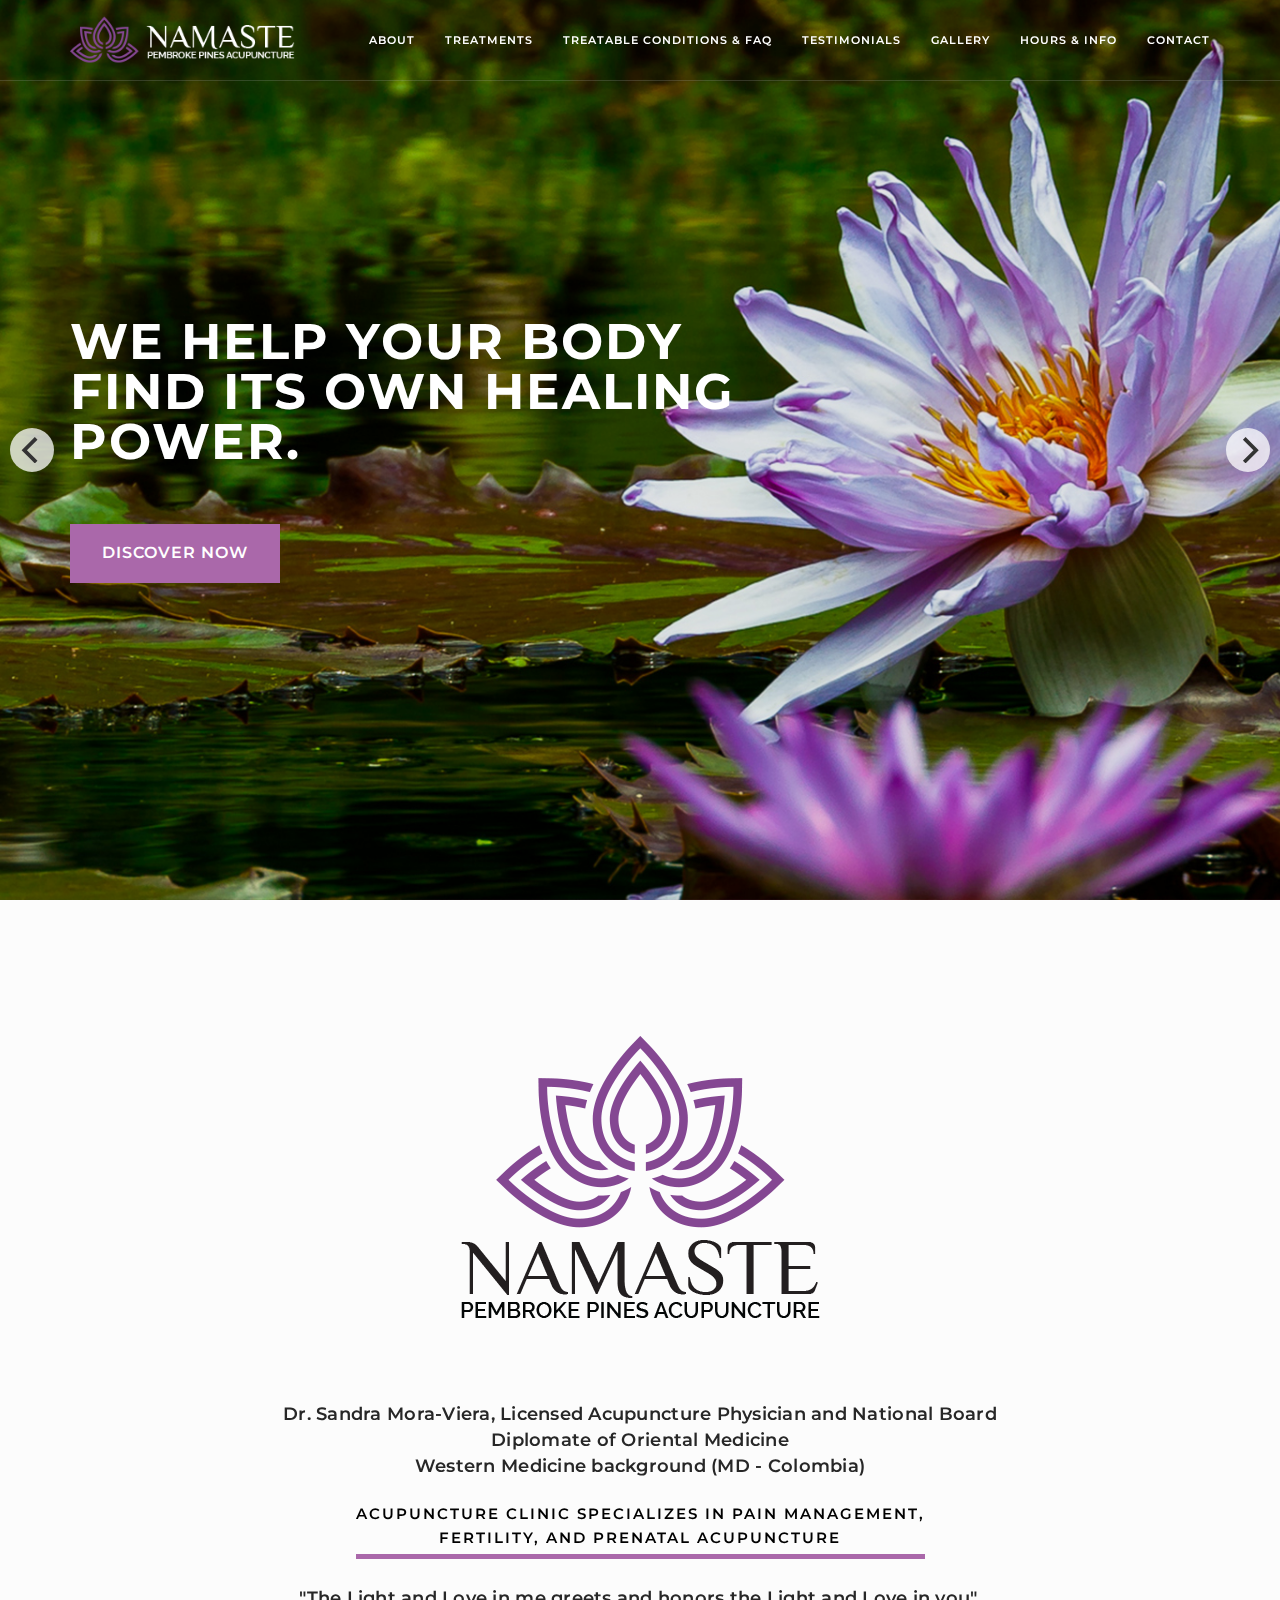
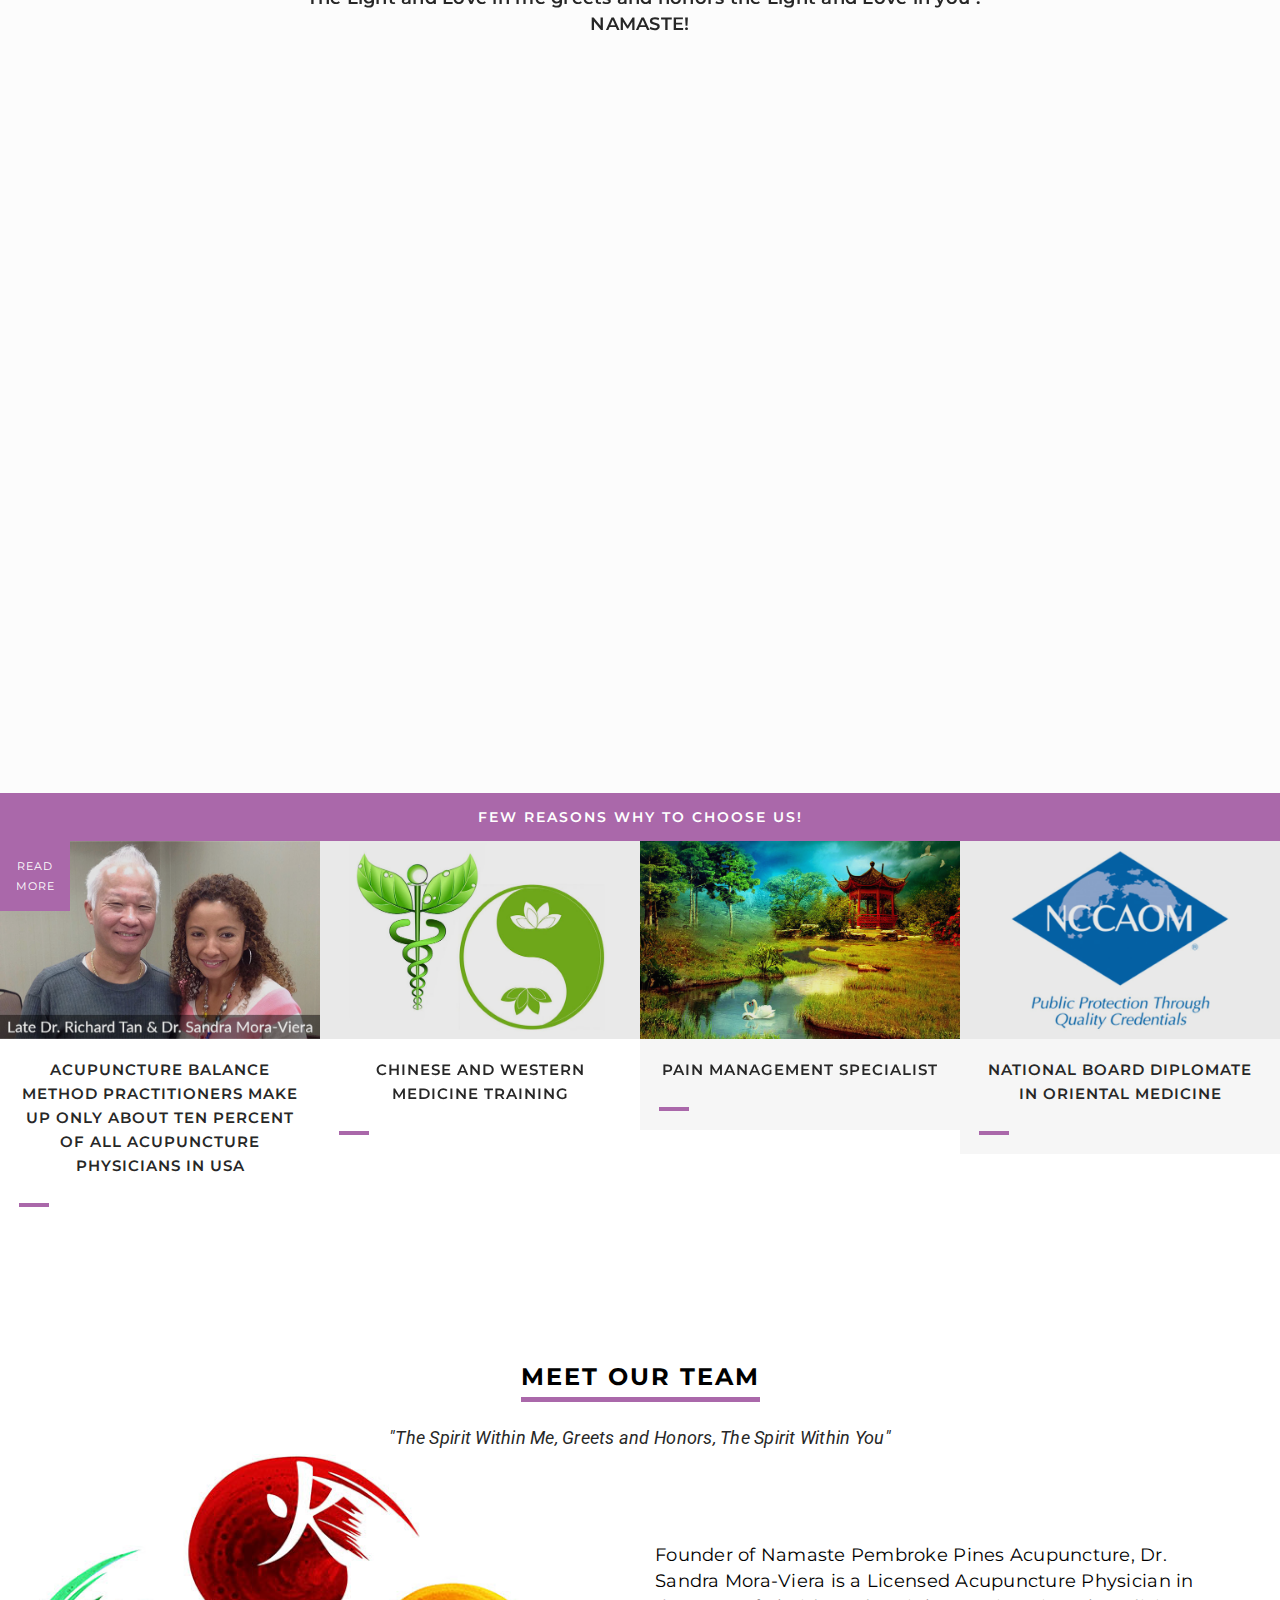
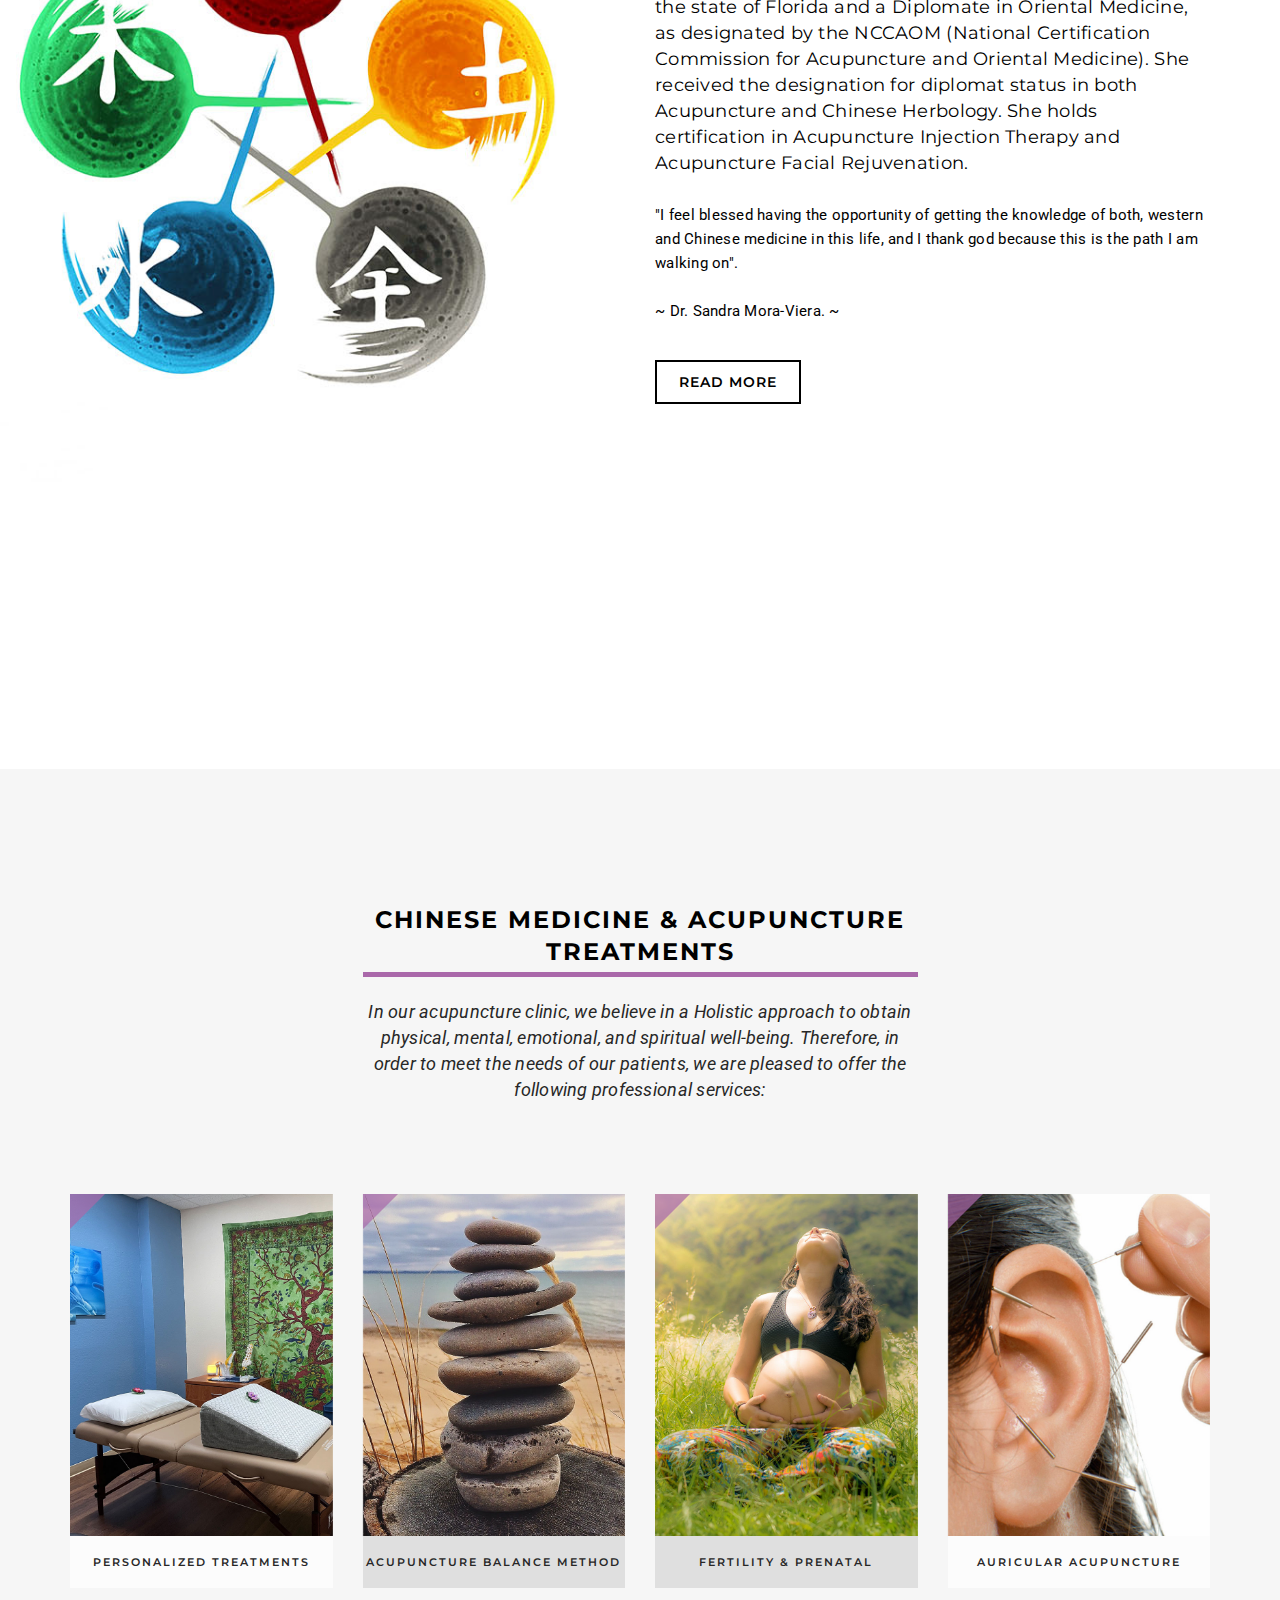
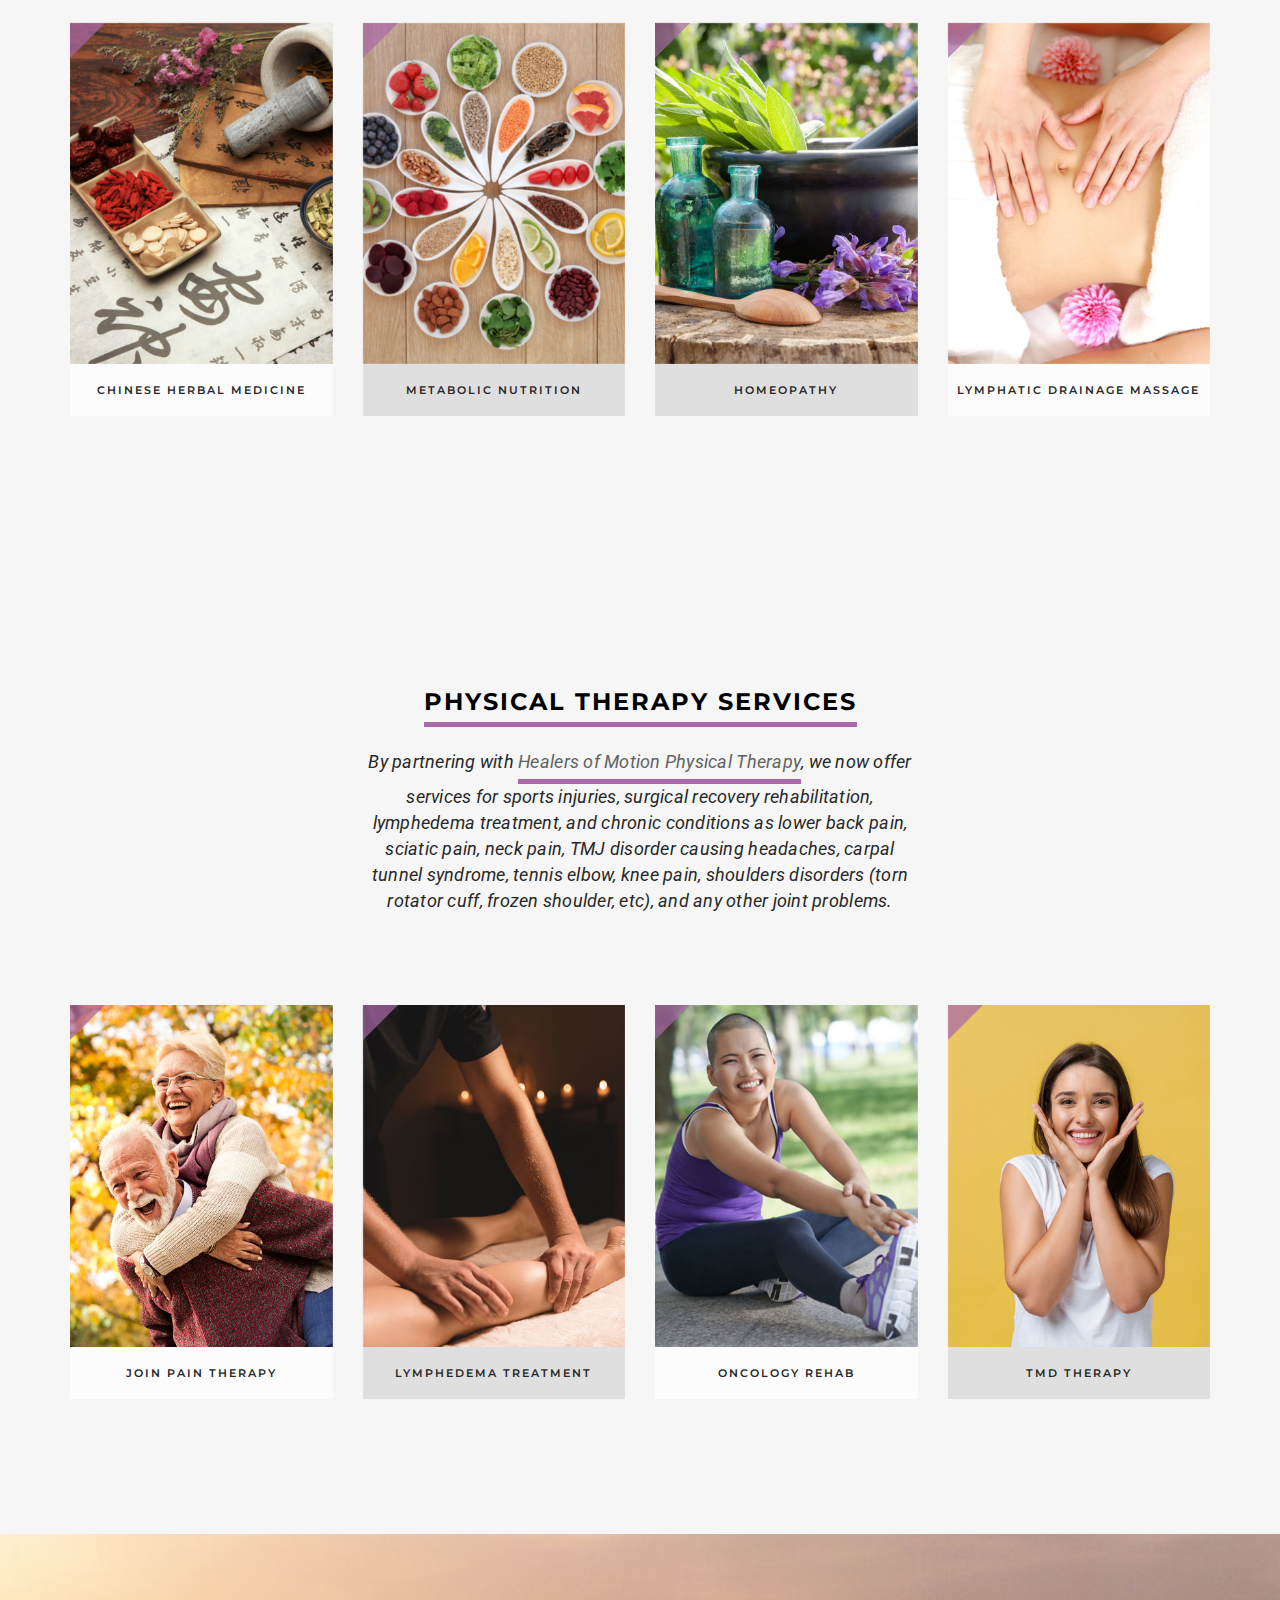
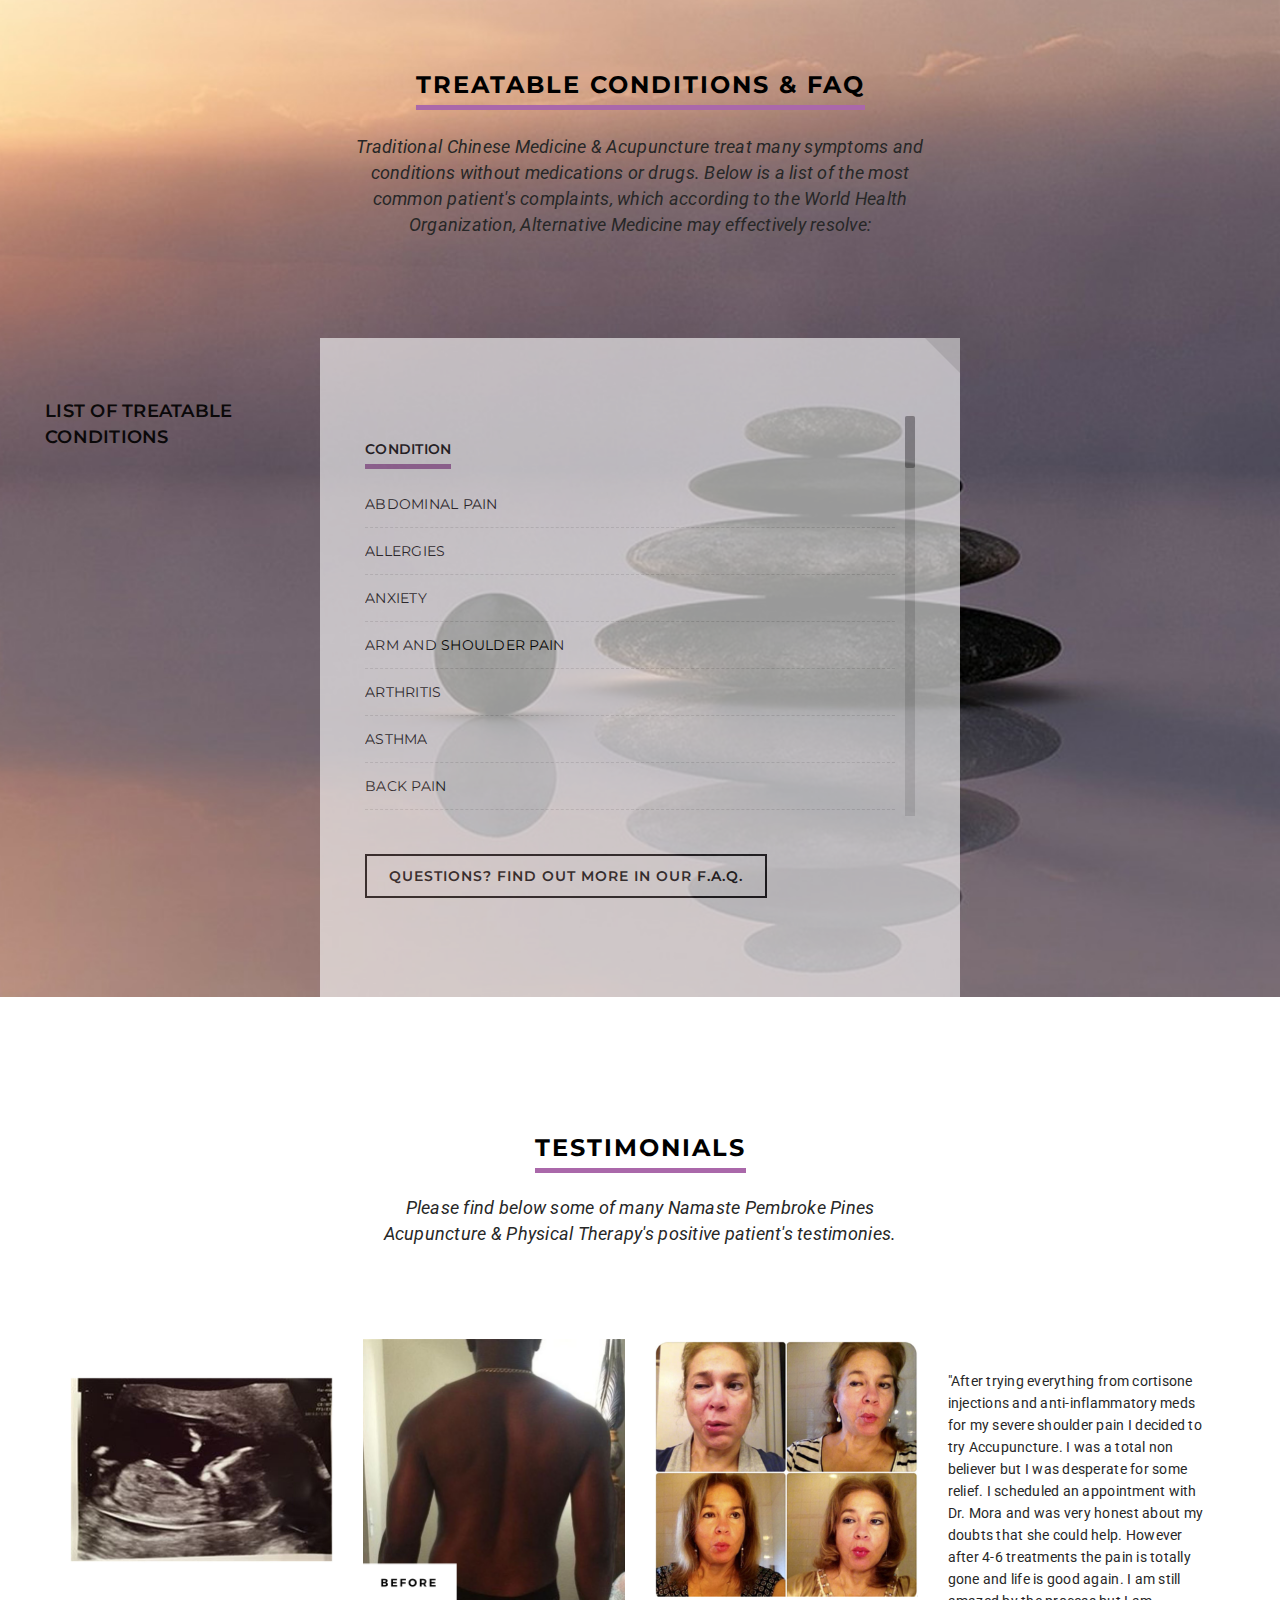
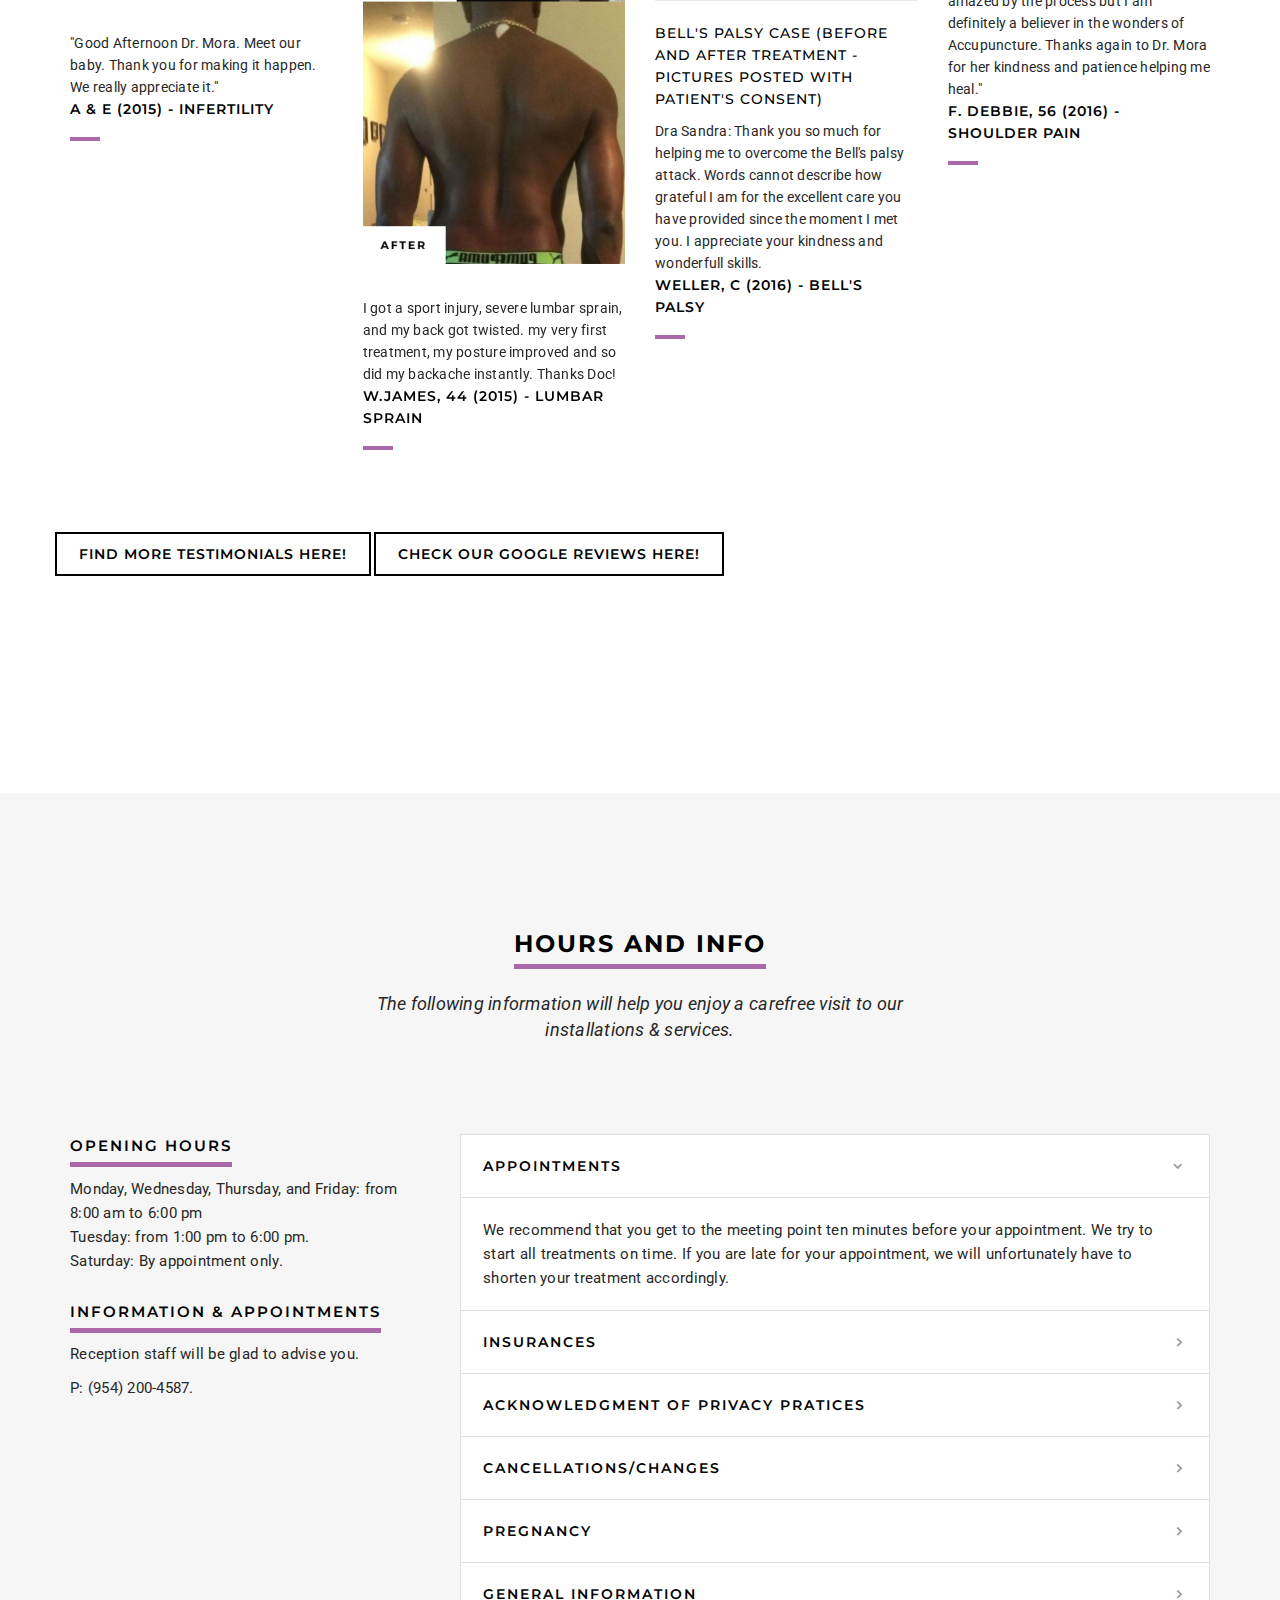
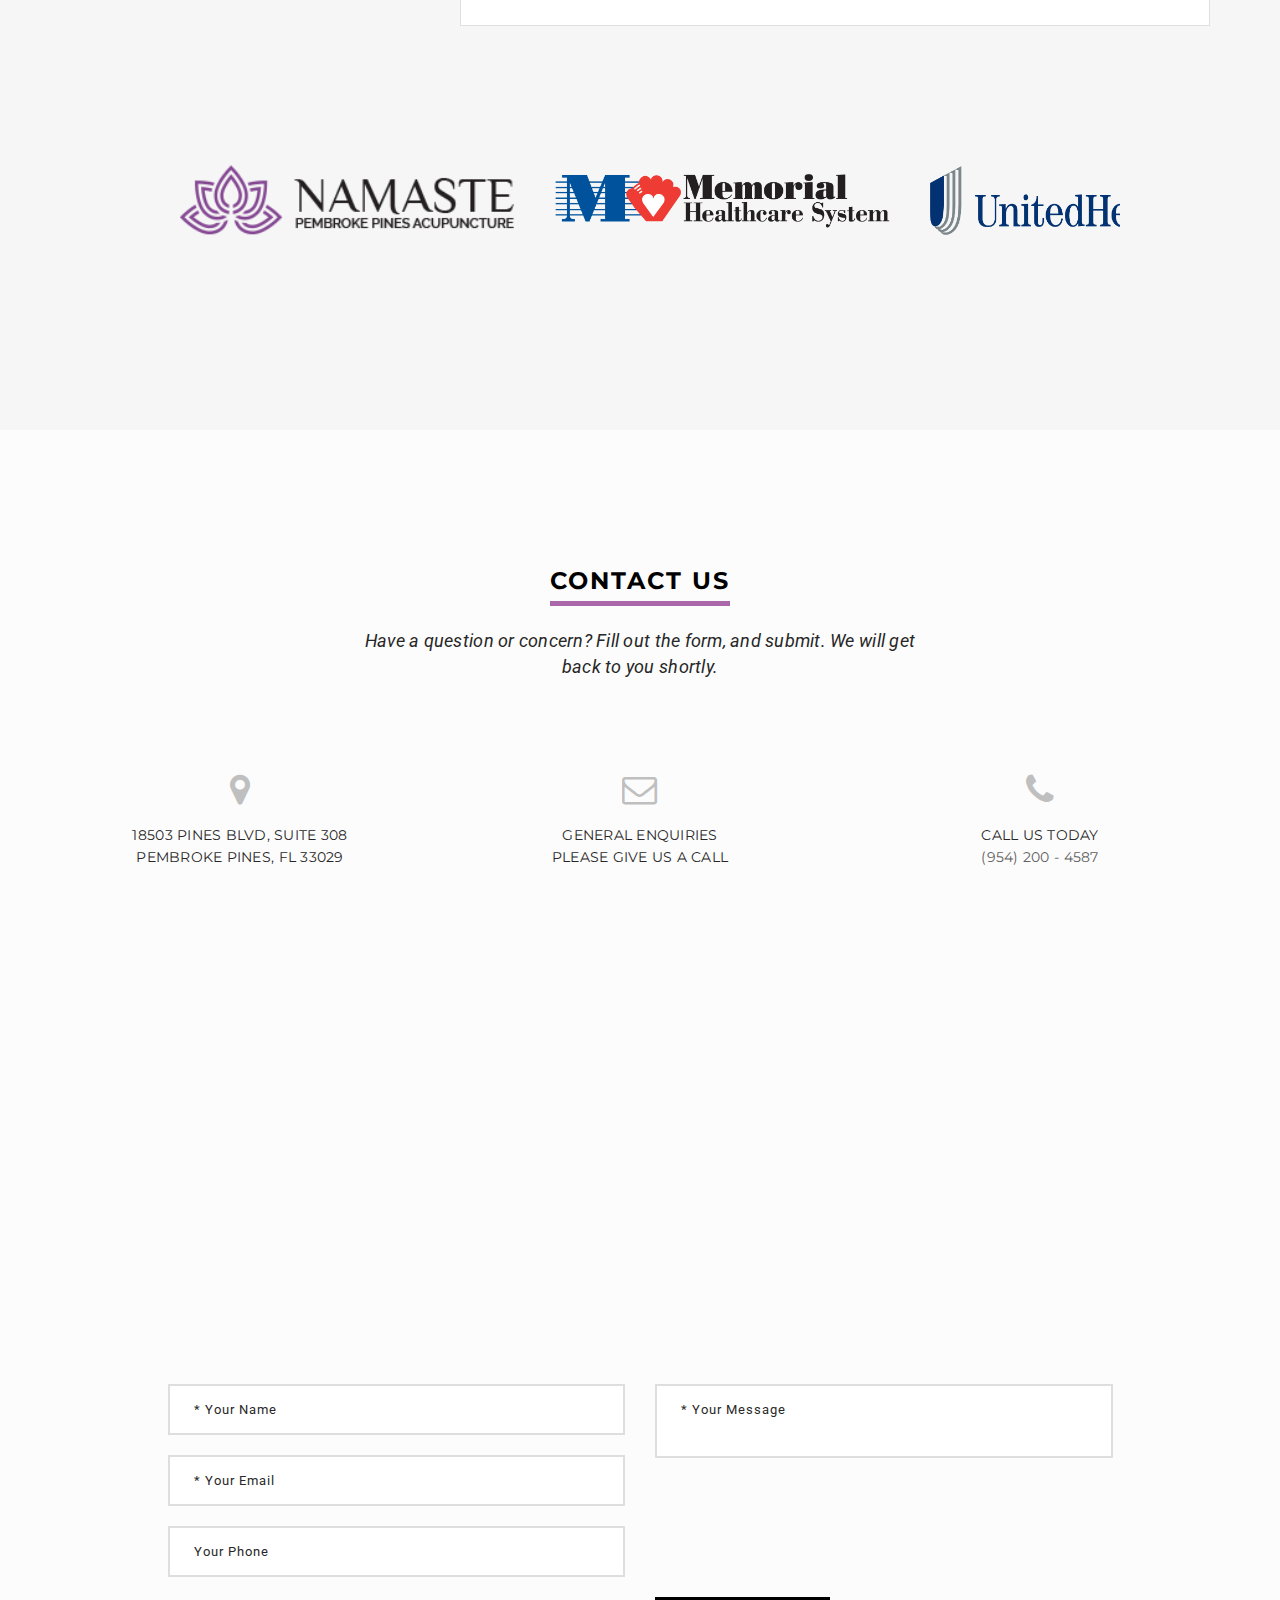
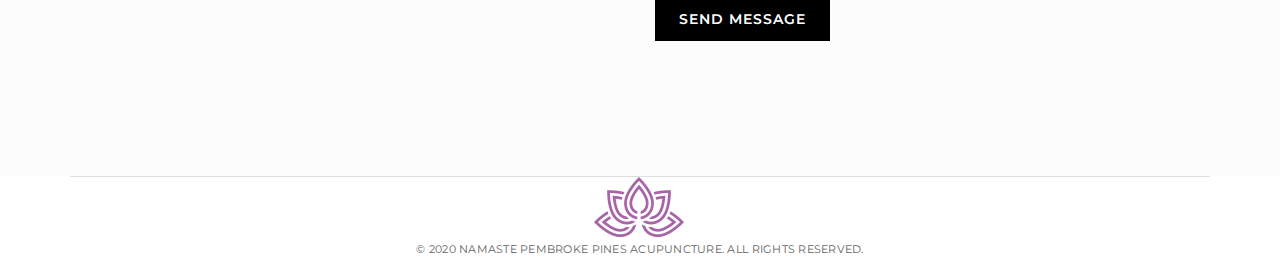
==== commit 75920651: "Update index.html" ====
--- a/html/index.html
+++ b/html/index.html
@@ -34,7 +34,15 @@
     <link rel="manifest" href="/manifest.json">
     <link rel="mask-icon" href="/safari-pinned-tab.svg" color="#5bbad5">
     <meta name="theme-color" content="#ffffff">
-
+    <!-- Google tag (gtag.js) -->
+    <script async src="https://www.googletagmanager.com/gtag/js?id=G-RHJVBQSMZN"></script>
+    <script>
+    window.dataLayer = window.dataLayer || [];
+    function gtag(){dataLayer.push(arguments);}
+    gtag('js', new Date());
+
+    gtag('config', 'G-RHJVBQSMZN');
+    </script>
 </head>
 
 <body id="page-top">
@@ -195,9 +203,9 @@
         <div class="container">
             <div class="row">
                 <div class="col-md-8 col-md-offset-2 text-center">
-                    <p class="font-family-alt no-margin position-relative xs-text-large text-extra-large text-gray-dark-2 font-weight-600"><br>We are NAMASTE PEMBROKE PINES ACUPUNCTURE & PHYSICAL THERAPY<br>Dr. Sandra Mora-Viera, Licensed Acupuncture Physician and National Board Diplomate of Oriental Medicine<br>Western Medicine background (MD - Colombia)</p>
-
-                    <h4 class="font-family-alt font-weight-600 letter-spacing-2 margin-3 no-margin-bottom no-margin-rl text-large text-uppercase title-underline-thick-base-color">Acupuncture Specialist for Pain Management,<br>Fertility, and Prenatal Acupuncture</h4>
+                    <p class="font-family-alt no-margin position-relative xs-text-large text-extra-large text-gray-dark-2 font-weight-600"><br>Dr. Sandra Mora-Viera, Licensed Acupuncture Physician and National Board Diplomate of Oriental Medicine<br>Western Medicine background (MD - Colombia)</p>
+
+                    <h4 class="font-family-alt font-weight-600 letter-spacing-2 margin-3 no-margin-bottom no-margin-rl text-large text-uppercase title-underline-thick-base-color">Acupuncture Clinic Specializes in Pain Management,<br>Fertility, and Prenatal Acupuncture</h4>
 
                     <p class="font-family-alt no-margin position-relative xs-text-large text-extra-large text-gray-dark-2 font-weight-600"><br>"The Light and Love in me greets and honors the Light and Love in you". NAMASTE!</p>
                 </div>
@@ -205,7 +213,7 @@
                 <br><br>
             </div>
 
-            <div style="padding:56.25% 0 0 0;position:relative;"><iframe src="https://player.vimeo.com/video/770493562?h=a9760e50c1&amp;badge=0&amp;autopause=0&amp;player_id=0&amp;app_id=58479" frameborder="0" allow="autoplay; fullscreen; picture-in-picture" allowfullscreen style="position:absolute;top:15%;left:15%; right:15%; auto; width:70%;height:70%;" title="Intro-05"></iframe></div>
+            <div style="padding:56.25% 0 0 0;position:relative;"><iframe src="https://player.vimeo.com/video/770493562?h=a9760e50c1&amp;badge=0&amp;autopause=0&amp;player_id=0&amp;app_id=58479" frameborder="0" allow="autoplay; fullscreen; picture-in-picture" allowfullscreen style="position:absolute;top:15%;left:15%; right:15% auto; width:70%;height:70%;" title="Intro-05"></iframe></div>
             <script src="https://player.vimeo.com/api/player.js"></script>
 
 
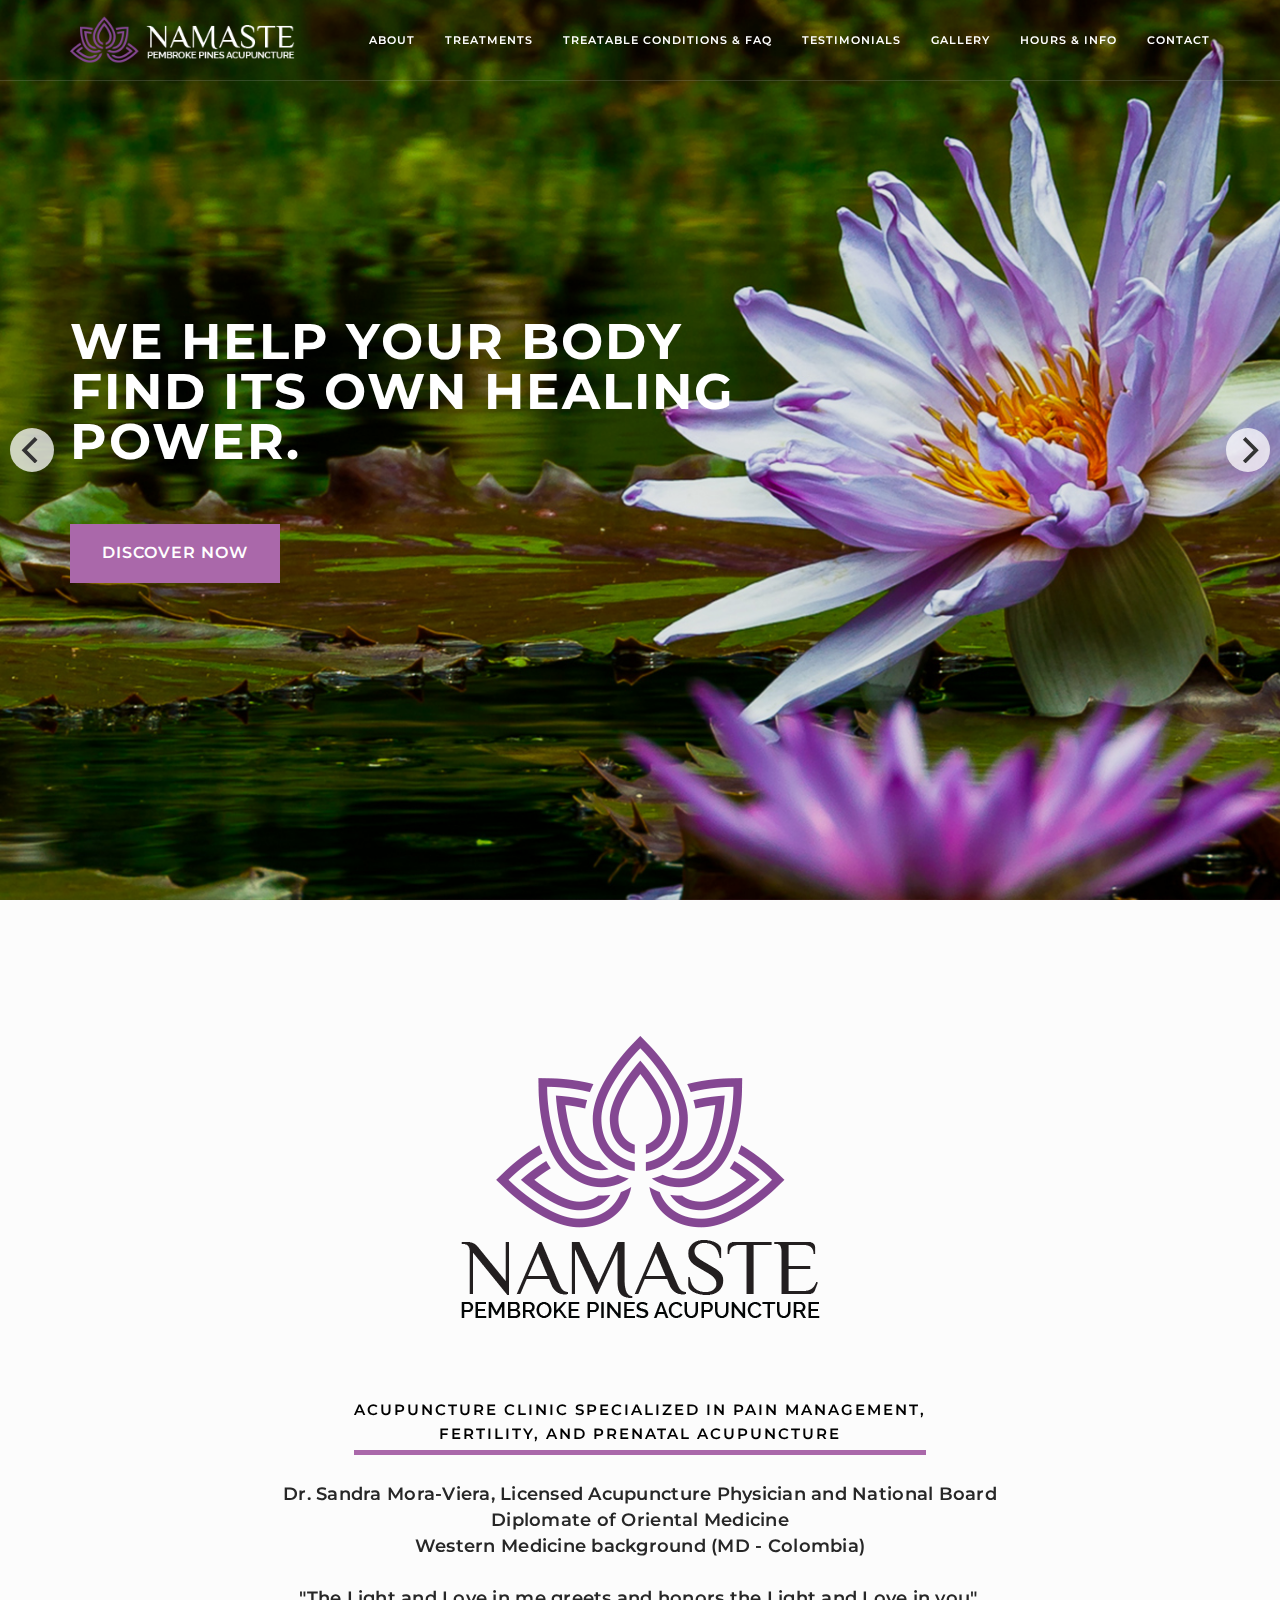
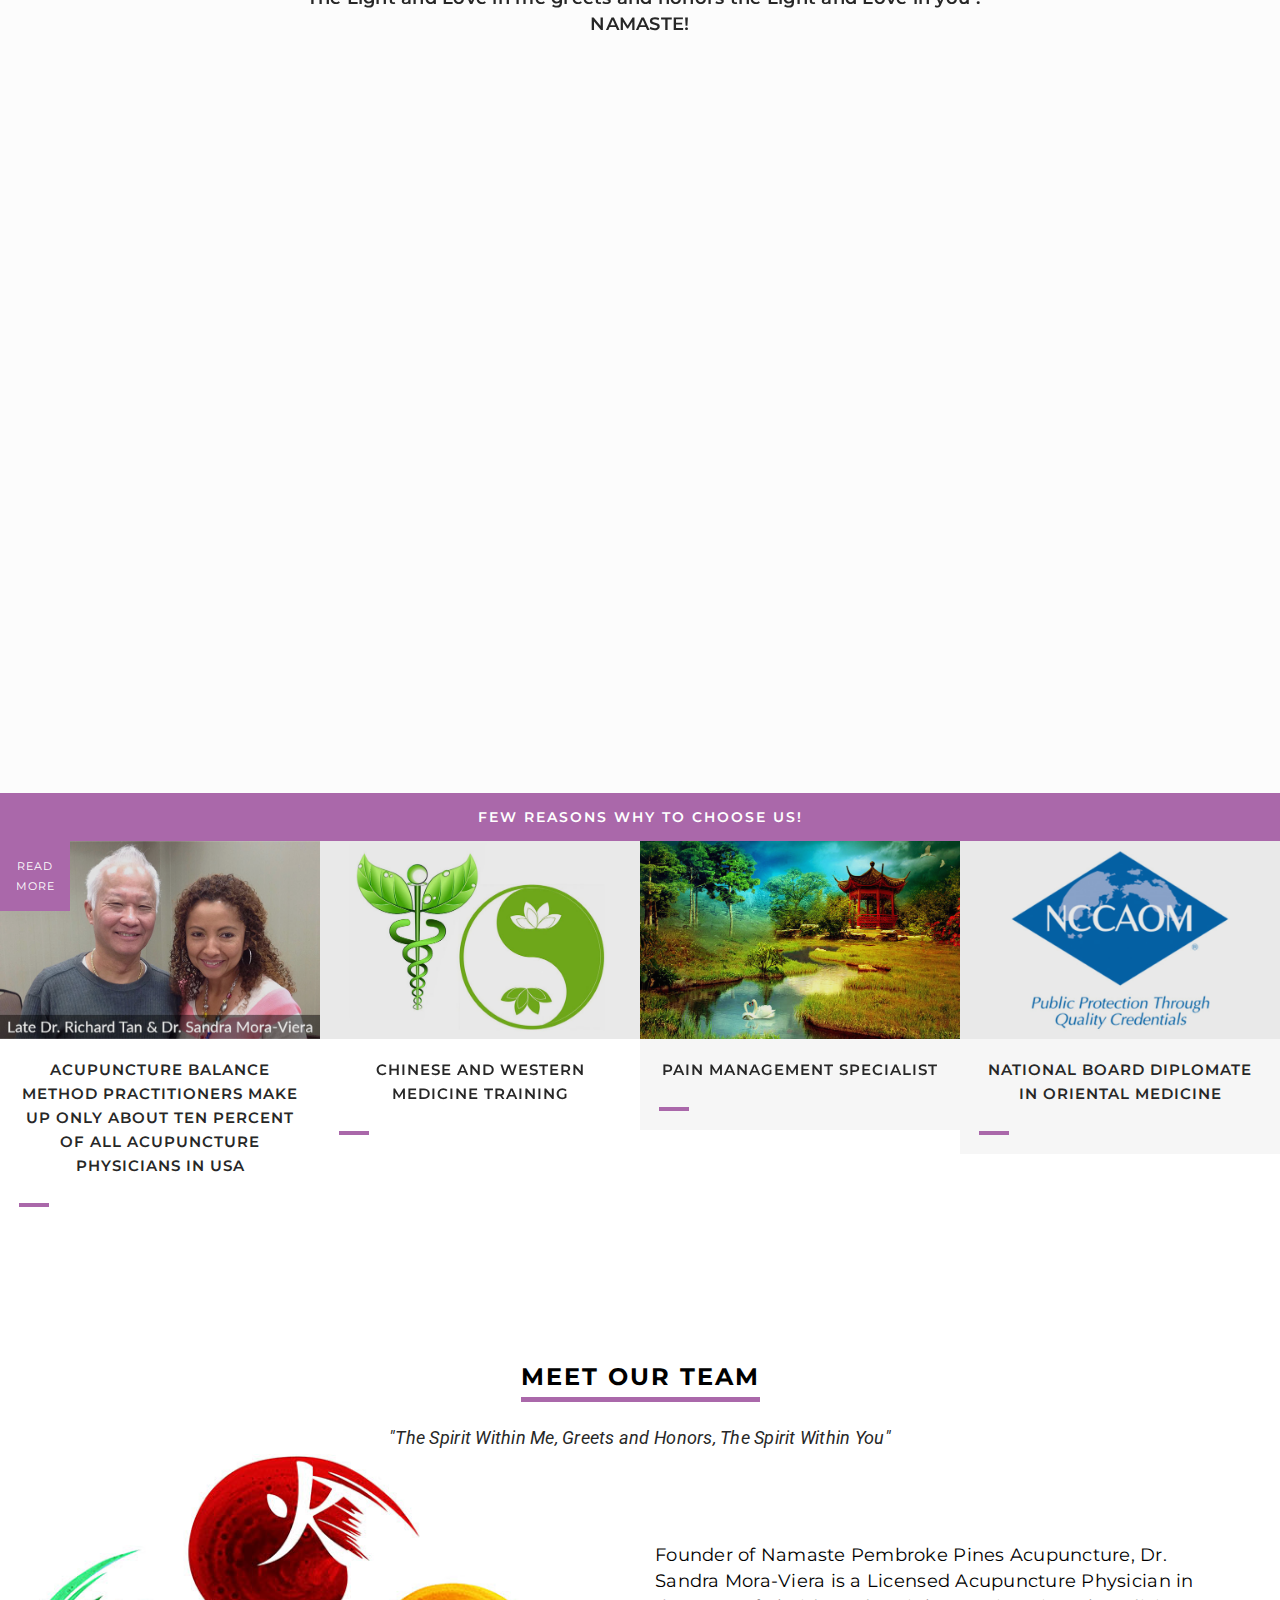
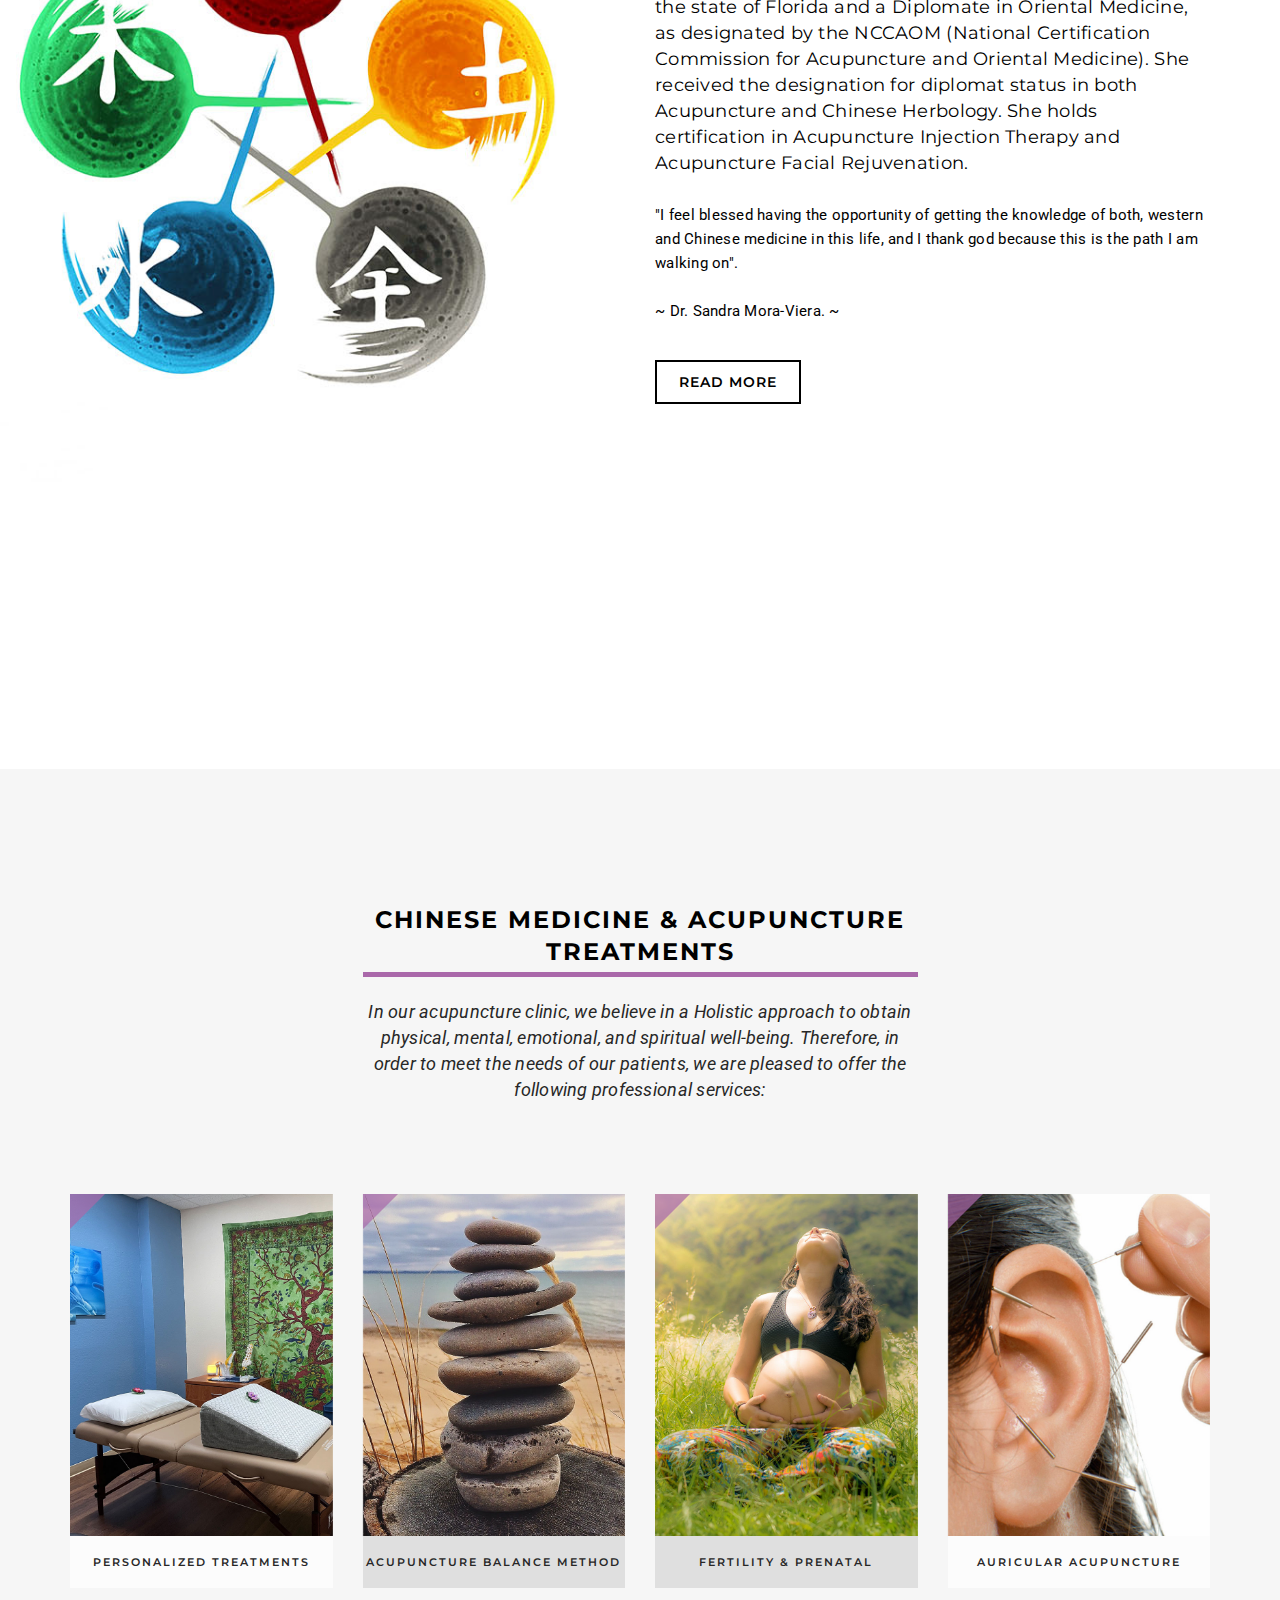
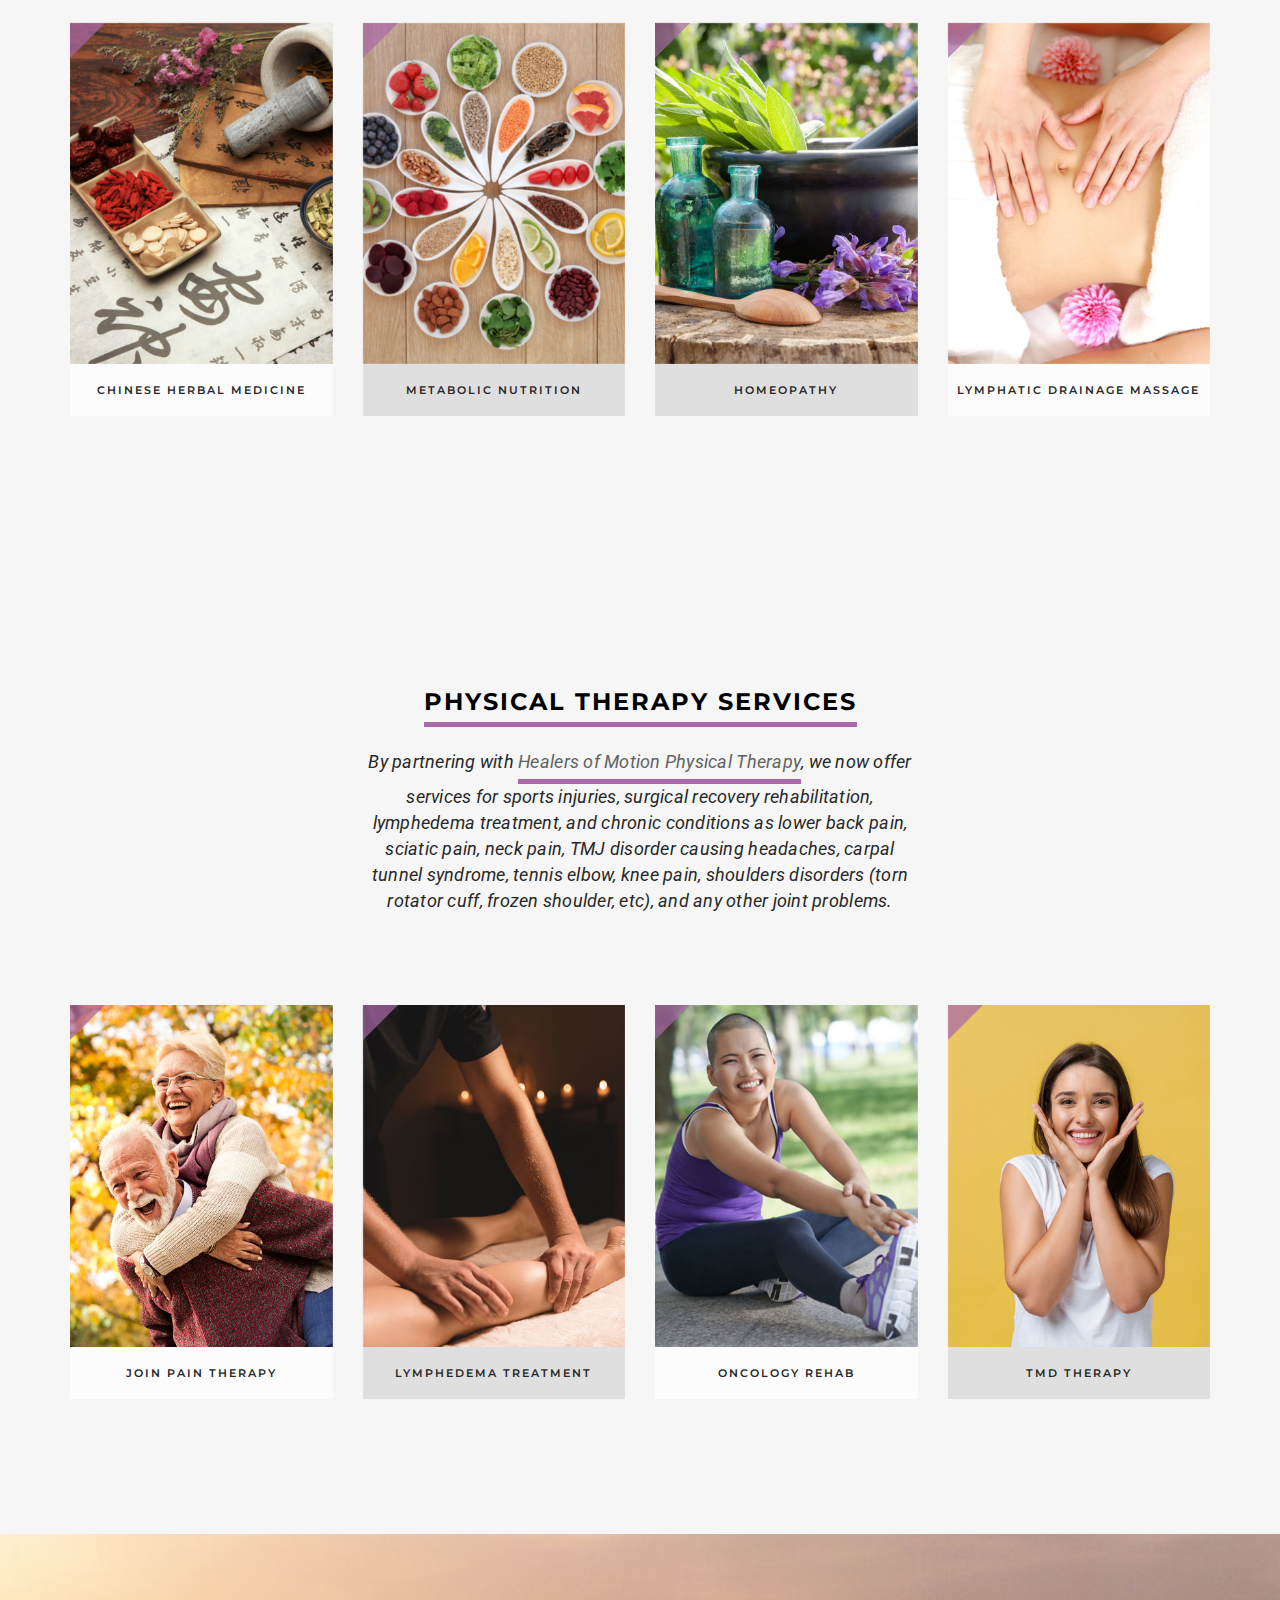
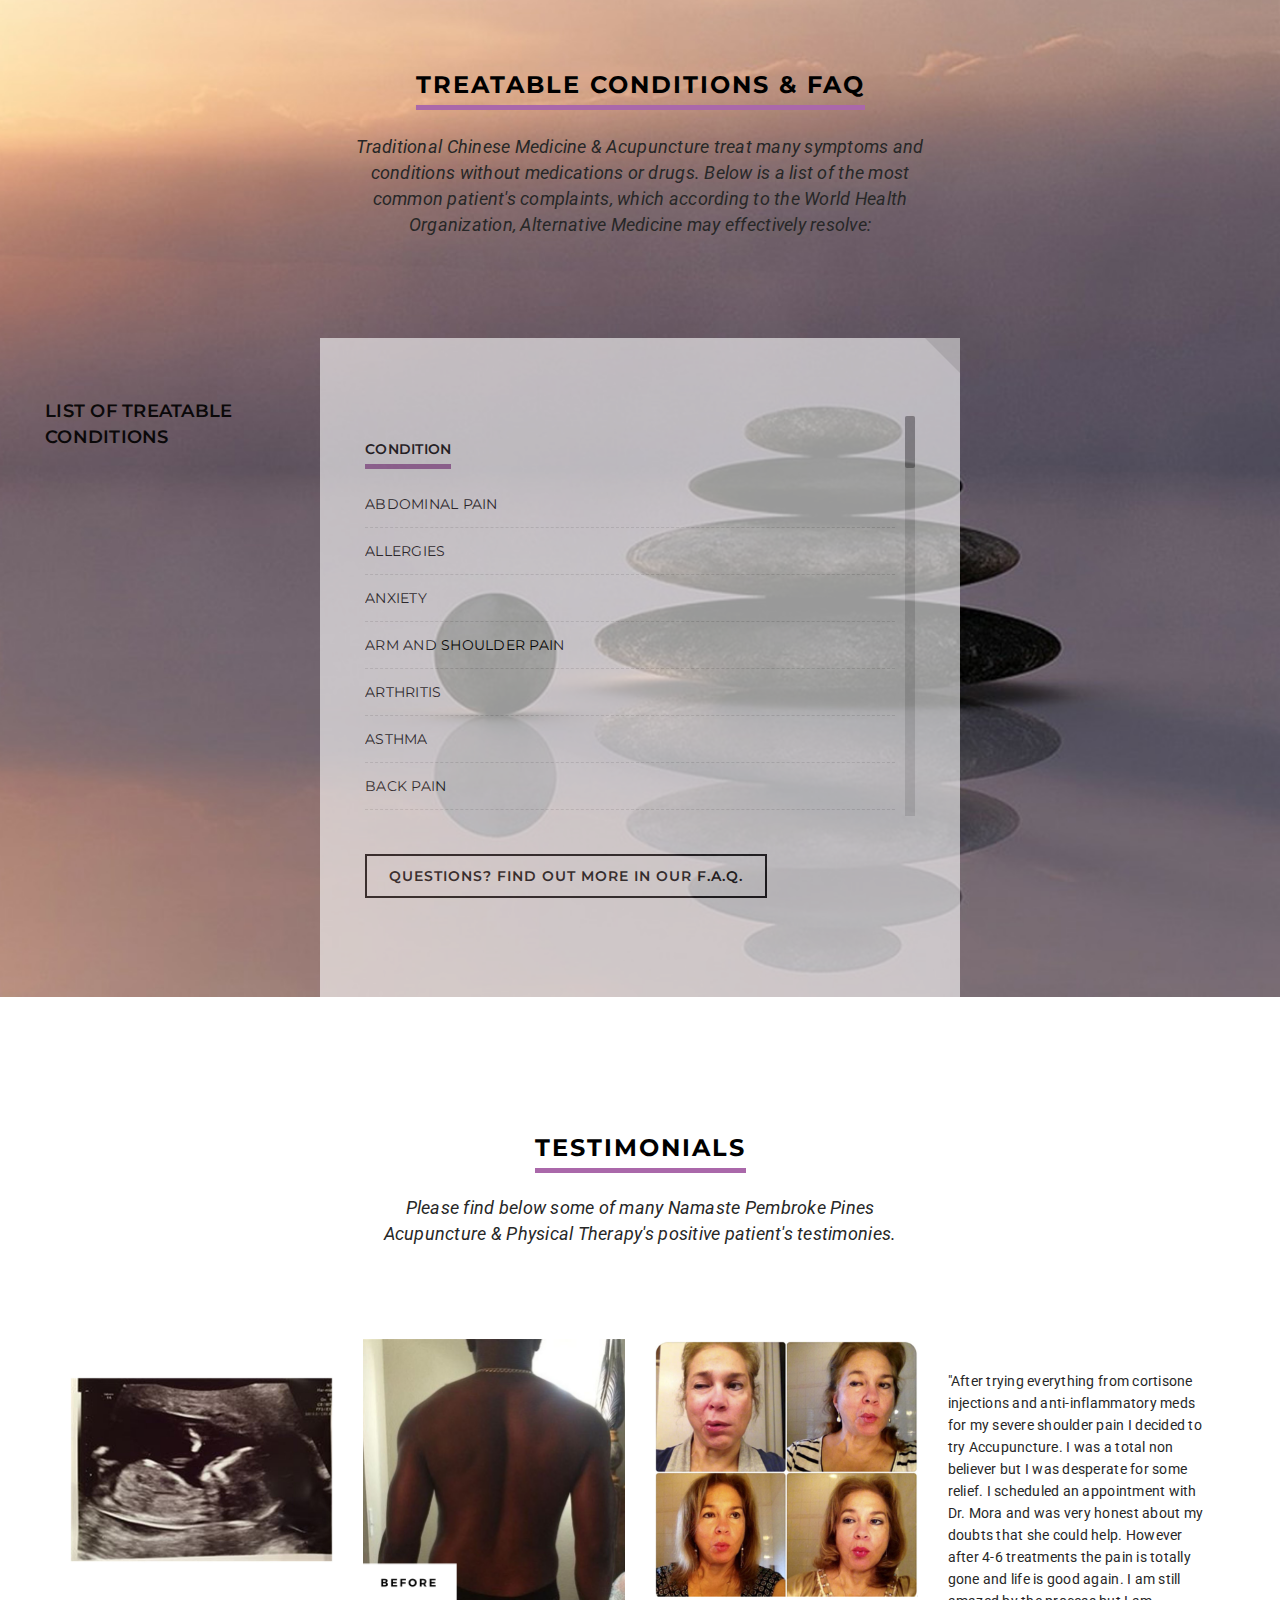
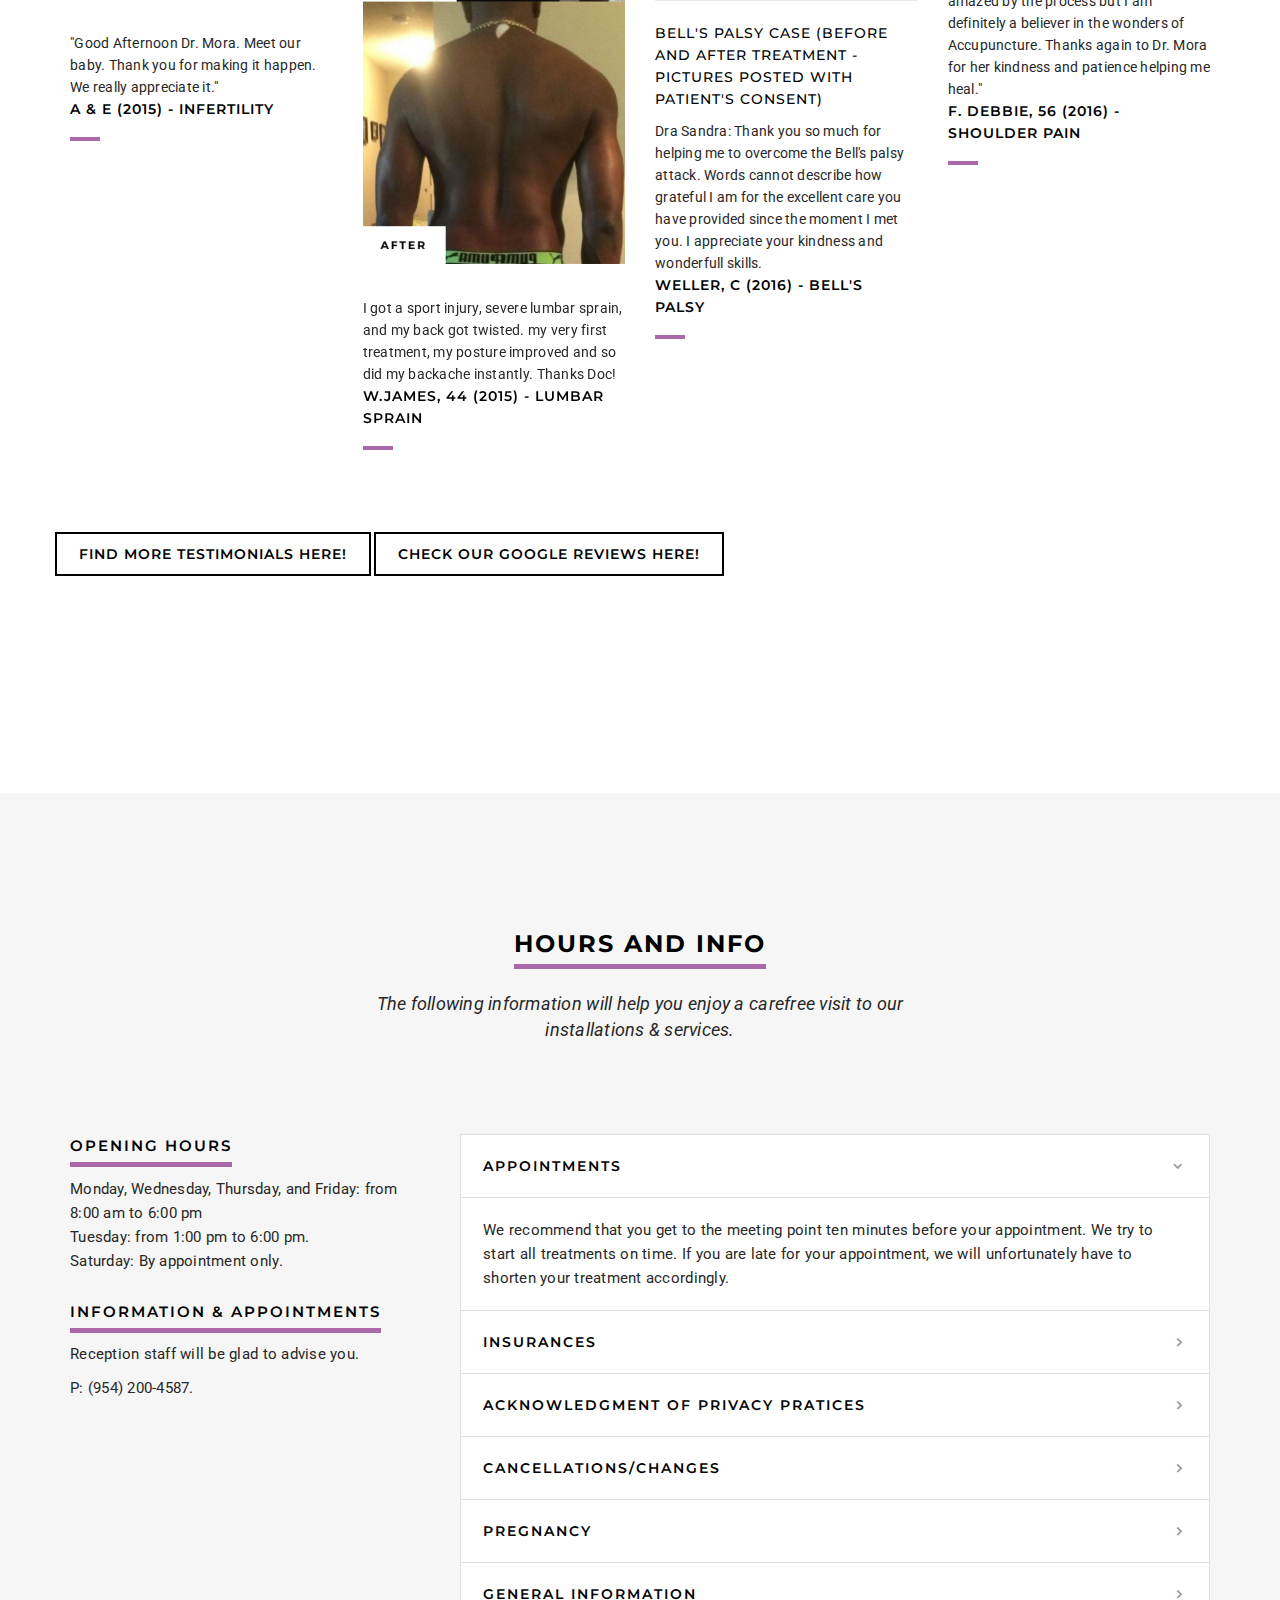
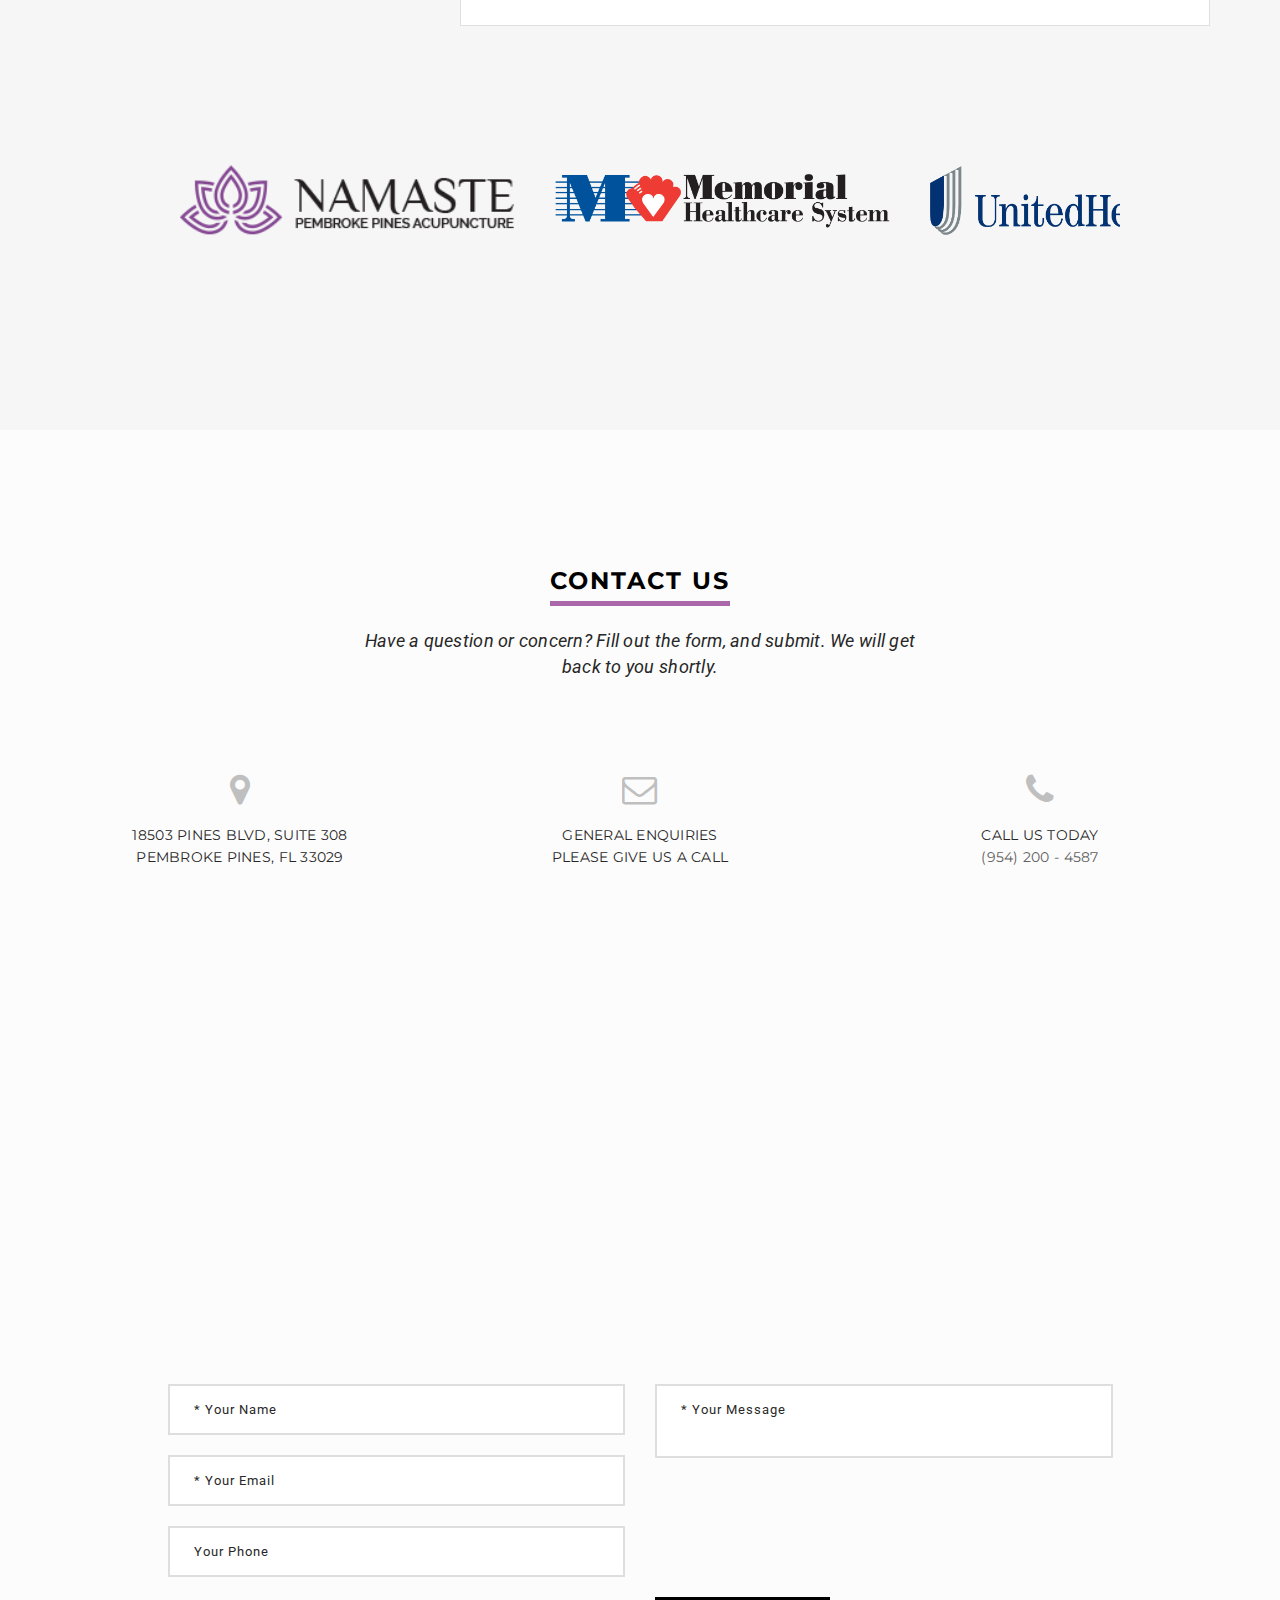
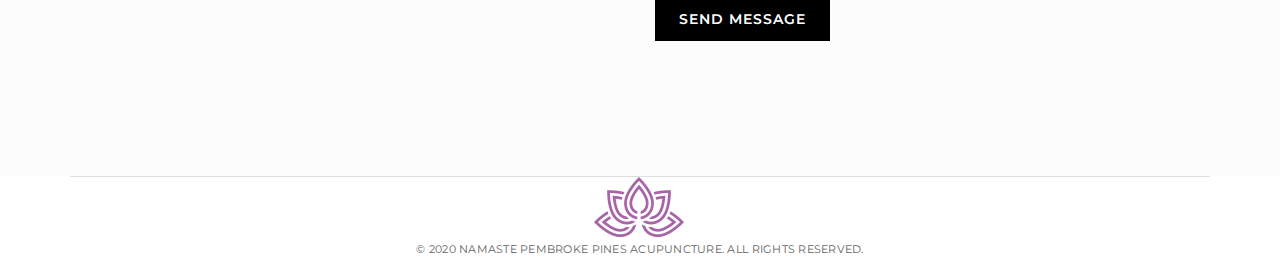
==== commit c8b228c9: "Update index.html" ====
--- a/html/index.html
+++ b/html/index.html
@@ -203,9 +203,9 @@
         <div class="container">
             <div class="row">
                 <div class="col-md-8 col-md-offset-2 text-center">
+                    <h4 class="font-family-alt font-weight-600 letter-spacing-2 margin-3 no-margin-bottom no-margin-rl text-large text-uppercase title-underline-thick-base-color">Acupuncture Clinic Specialized in Pain Management,<br>Fertility, and Prenatal Acupuncture</h4>
+
                     <p class="font-family-alt no-margin position-relative xs-text-large text-extra-large text-gray-dark-2 font-weight-600"><br>Dr. Sandra Mora-Viera, Licensed Acupuncture Physician and National Board Diplomate of Oriental Medicine<br>Western Medicine background (MD - Colombia)</p>
-
-                    <h4 class="font-family-alt font-weight-600 letter-spacing-2 margin-3 no-margin-bottom no-margin-rl text-large text-uppercase title-underline-thick-base-color">Acupuncture Clinic Specializes in Pain Management,<br>Fertility, and Prenatal Acupuncture</h4>
 
                     <p class="font-family-alt no-margin position-relative xs-text-large text-extra-large text-gray-dark-2 font-weight-600"><br>"The Light and Love in me greets and honors the Light and Love in you". NAMASTE!</p>
                 </div>
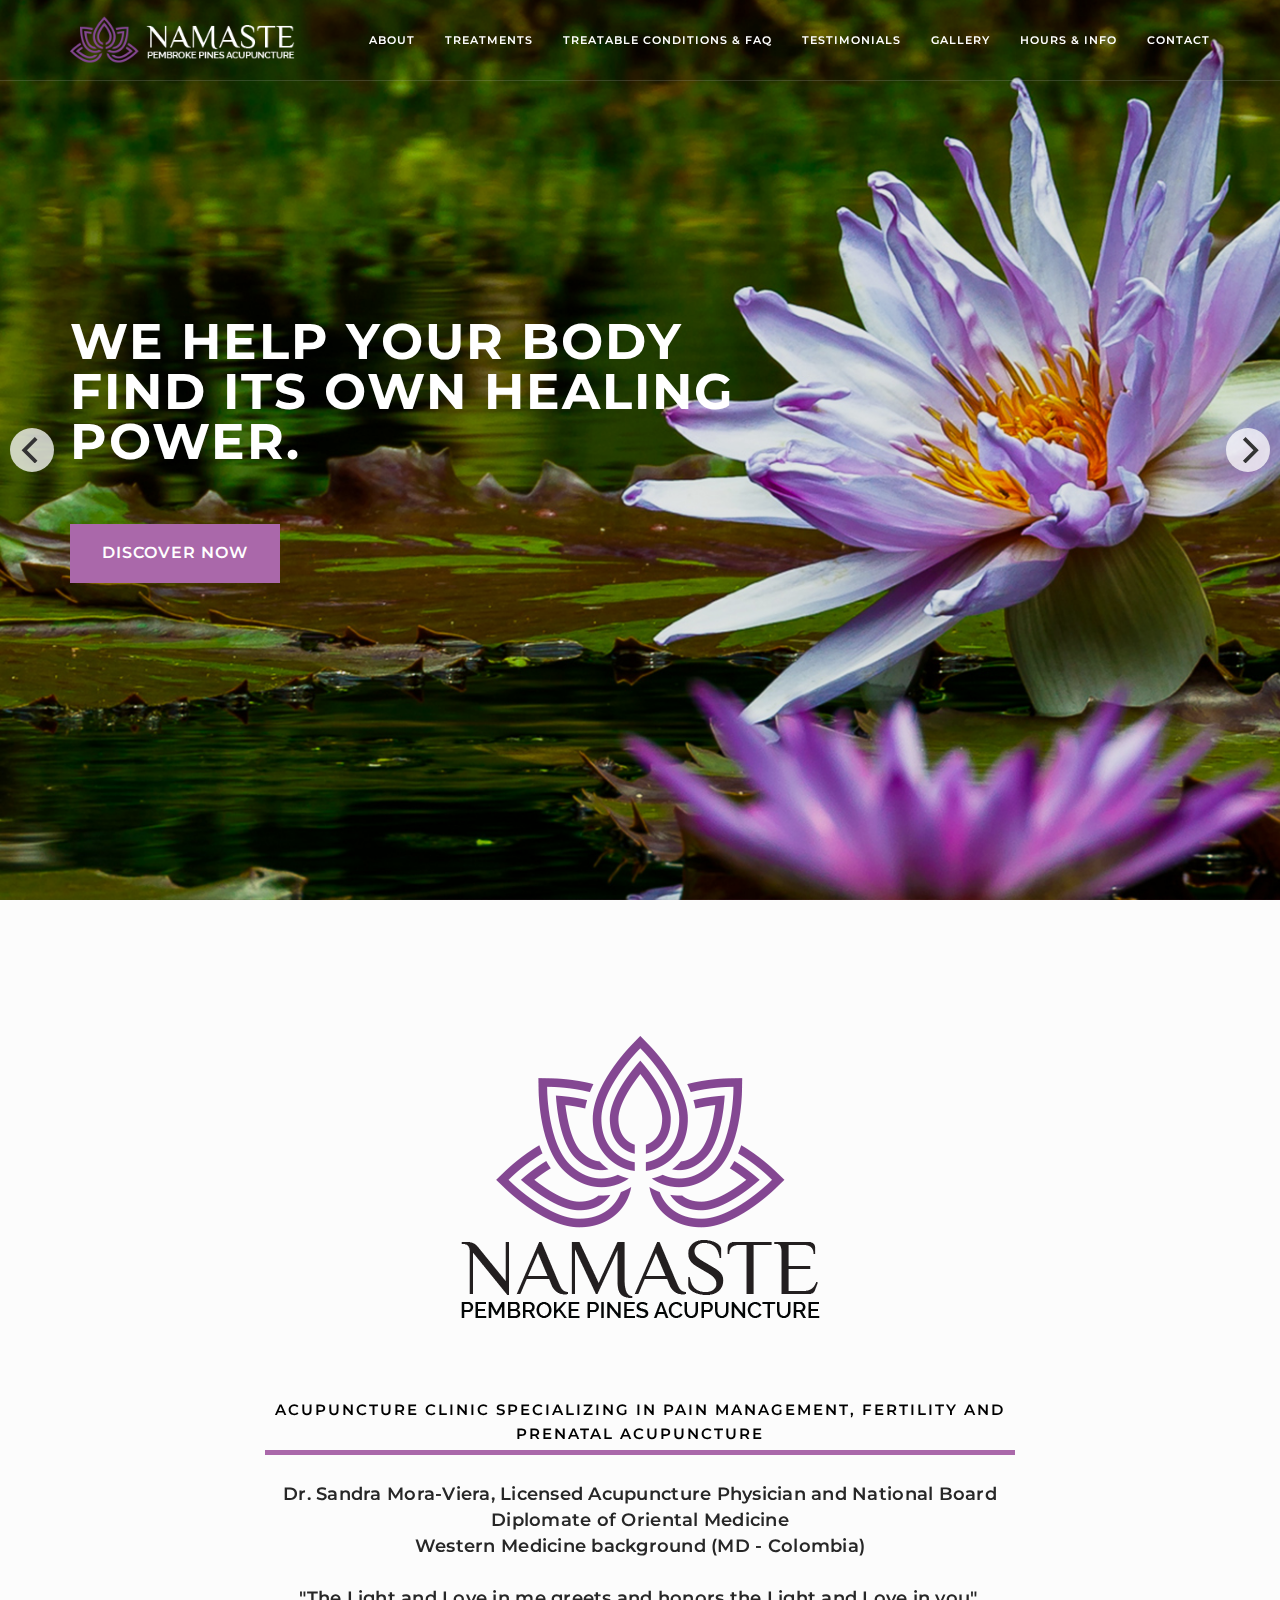
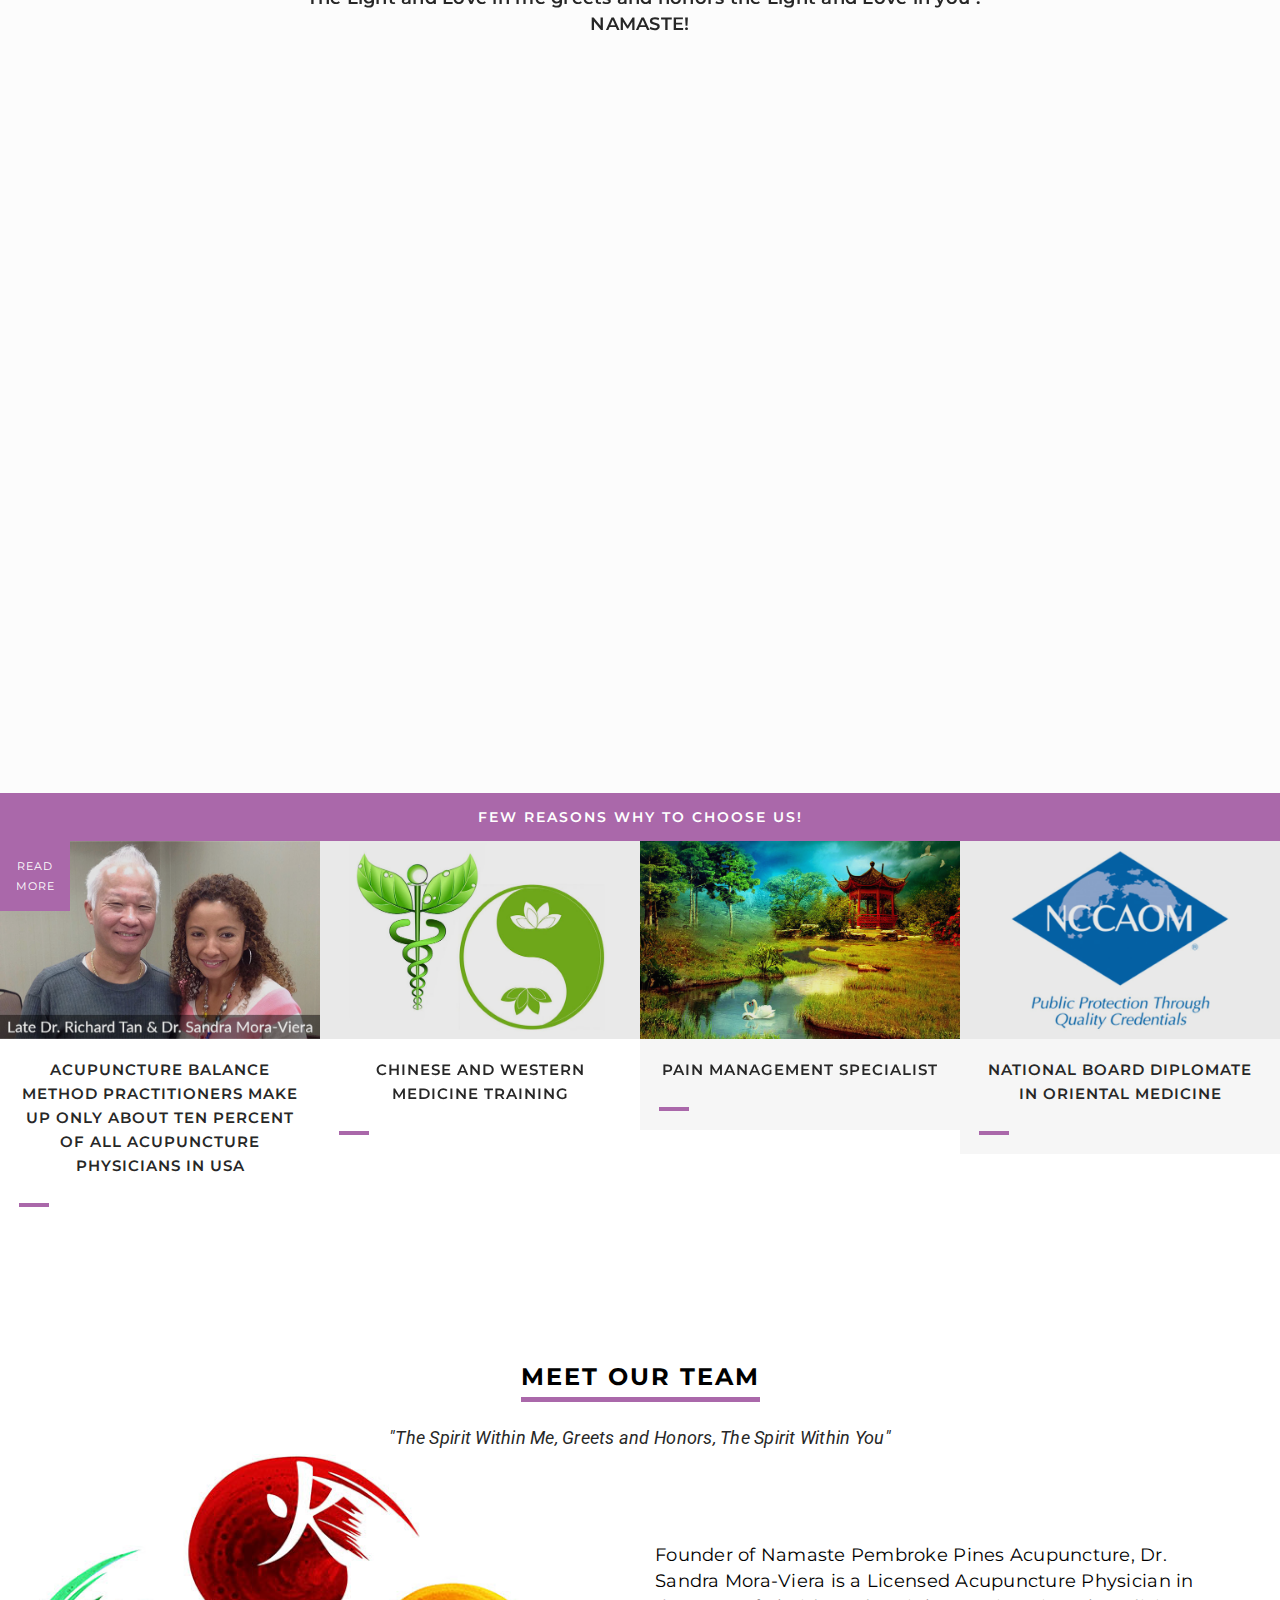
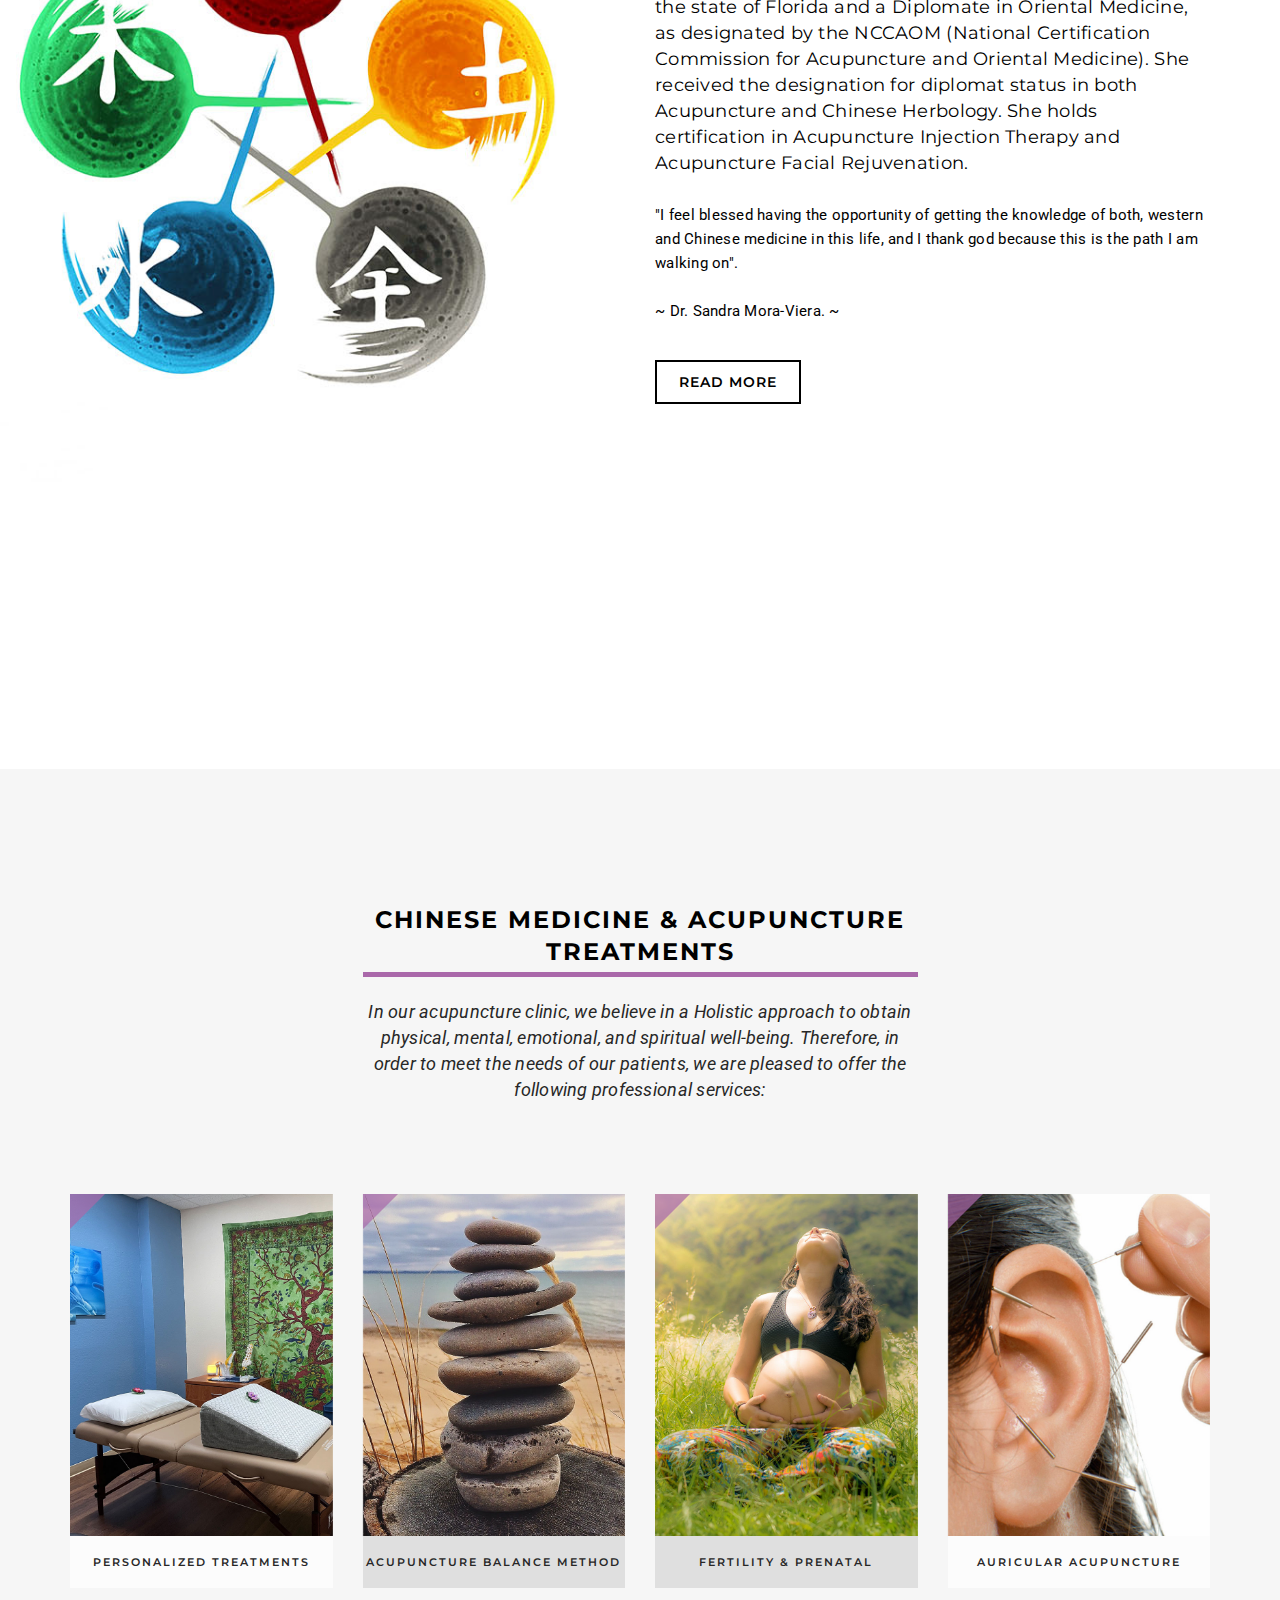
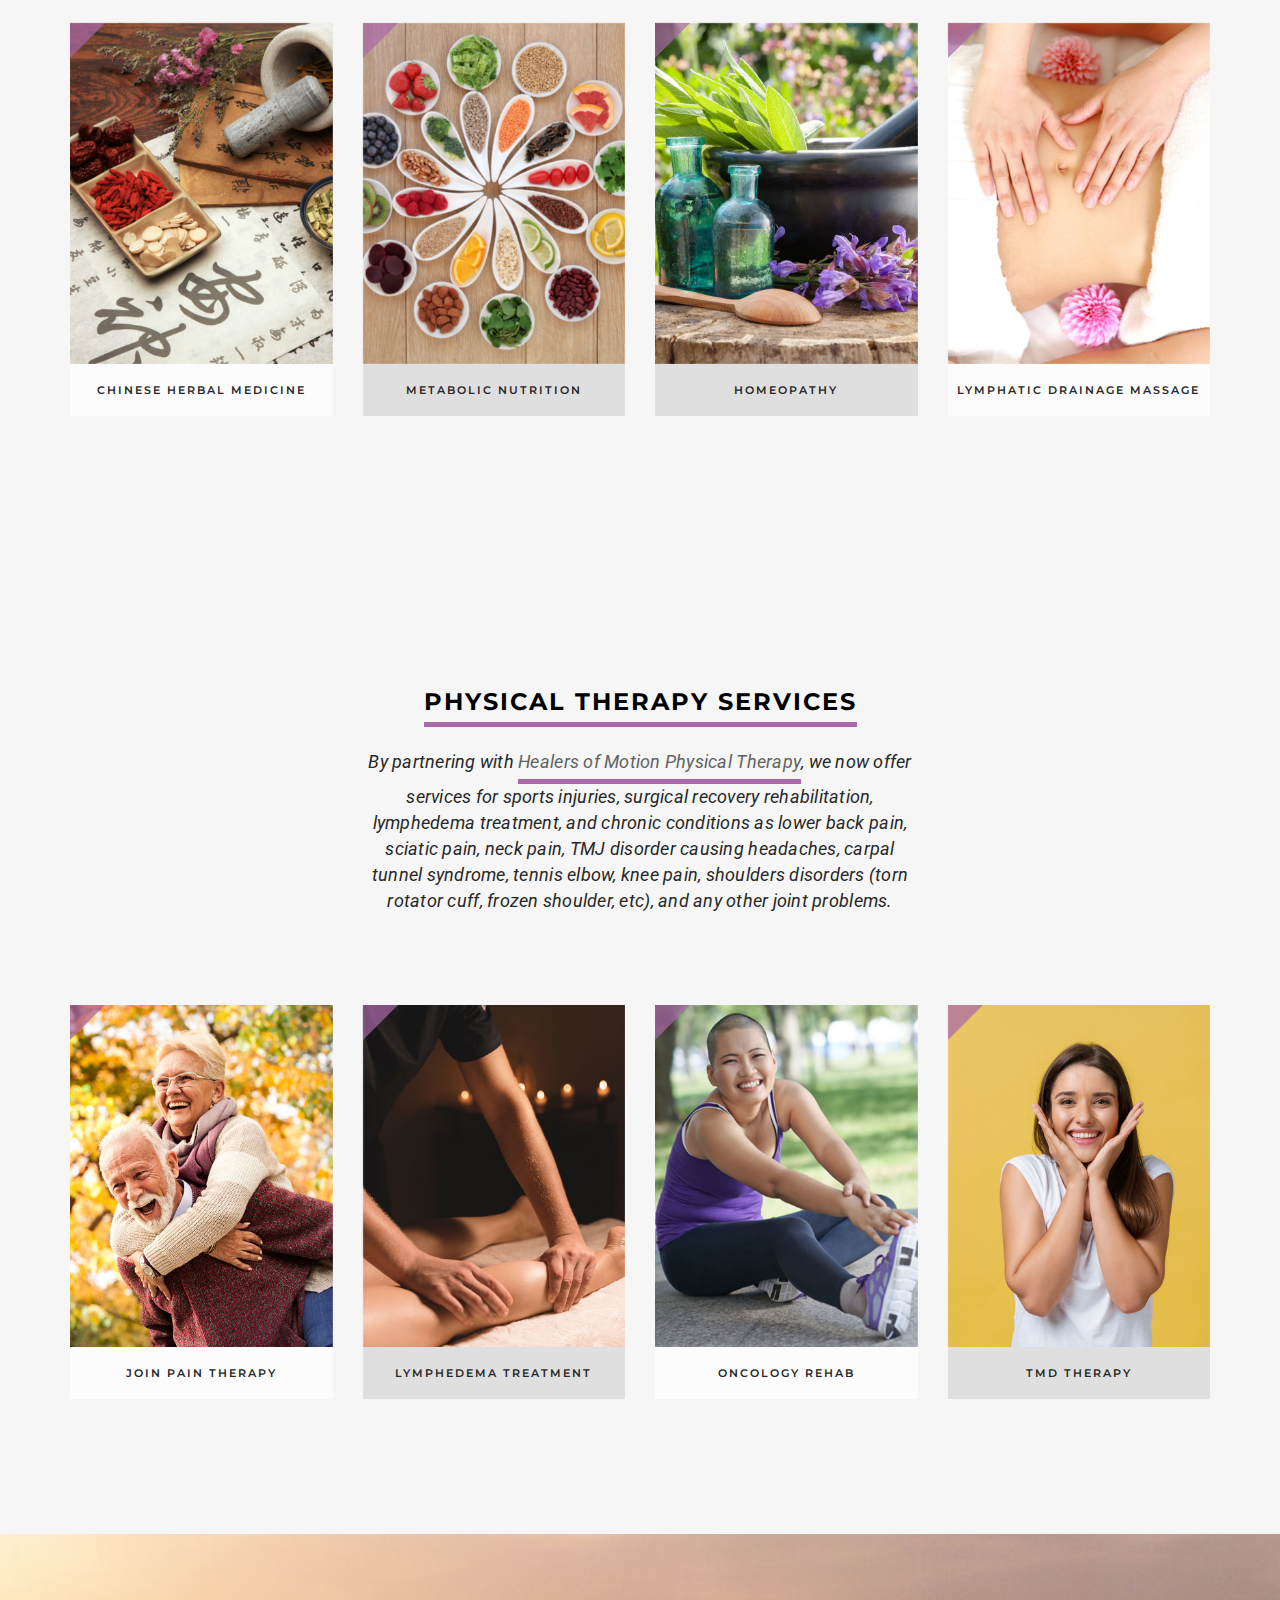
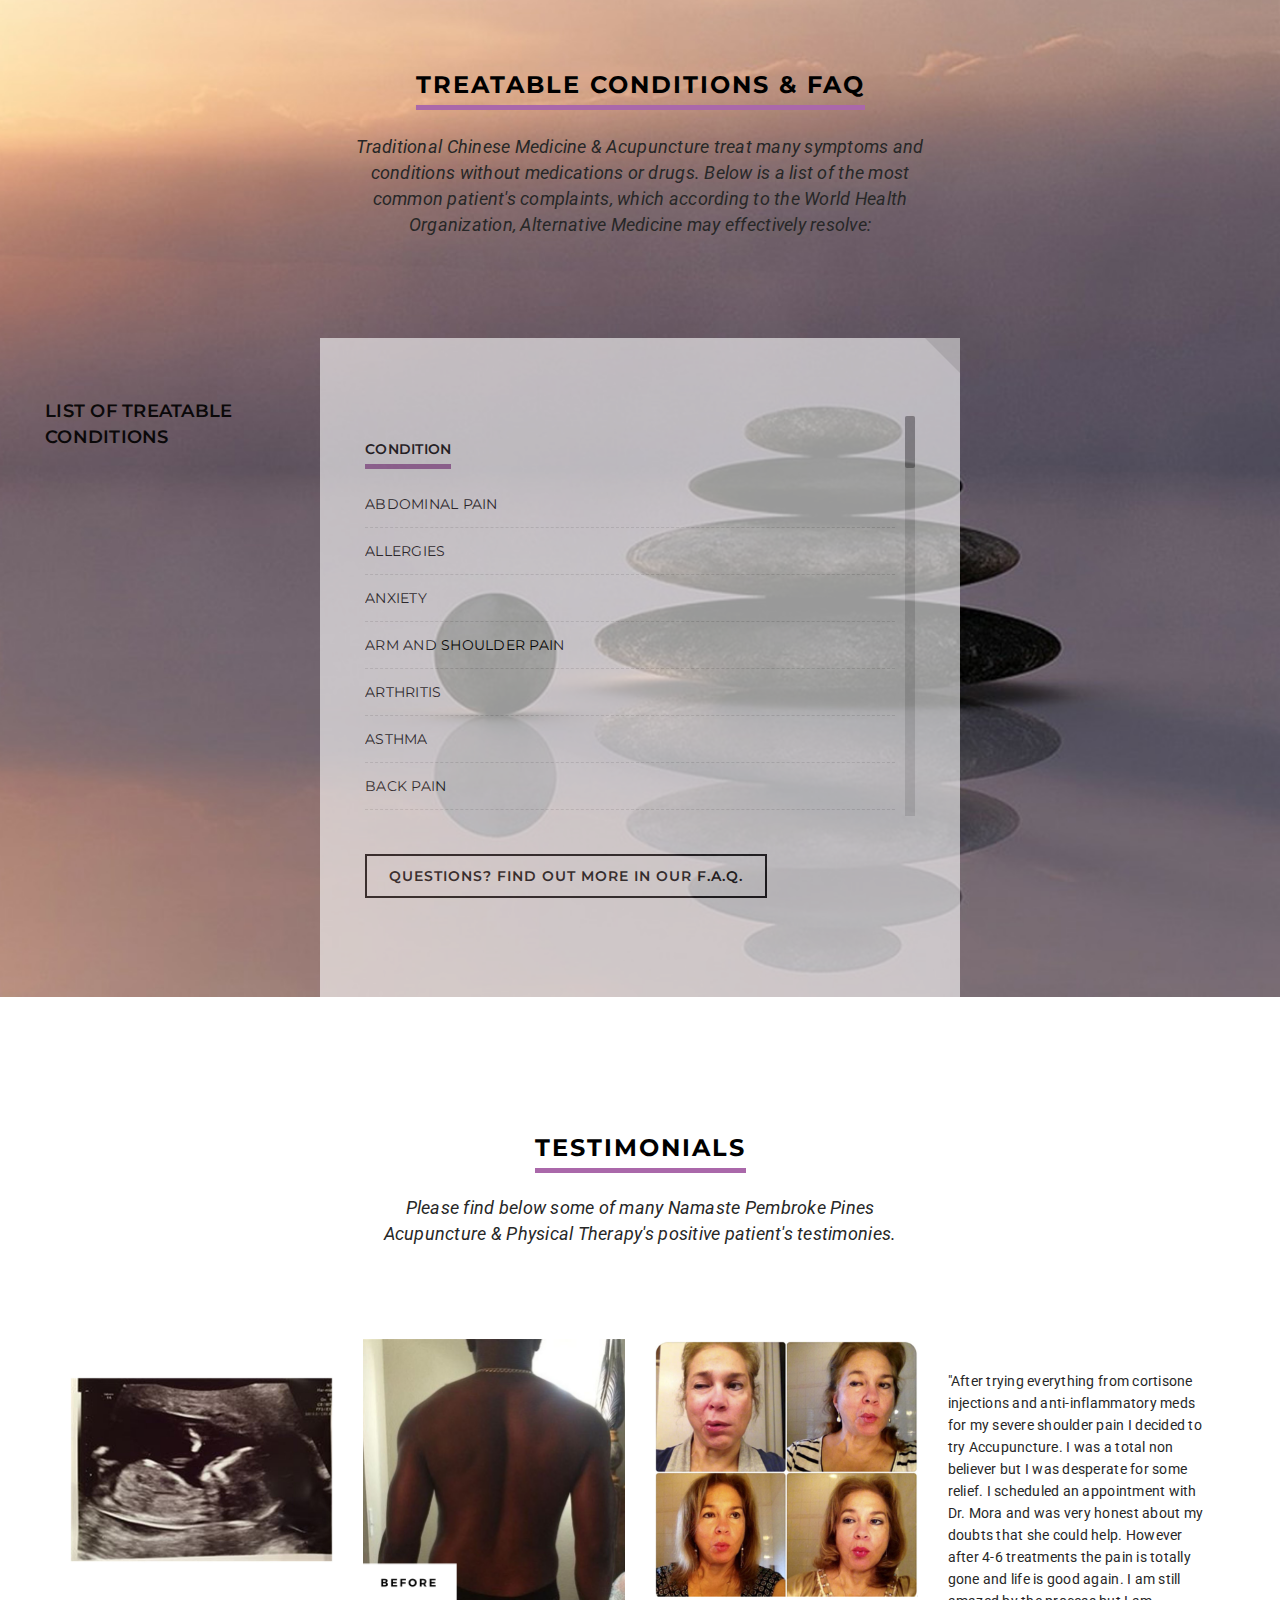
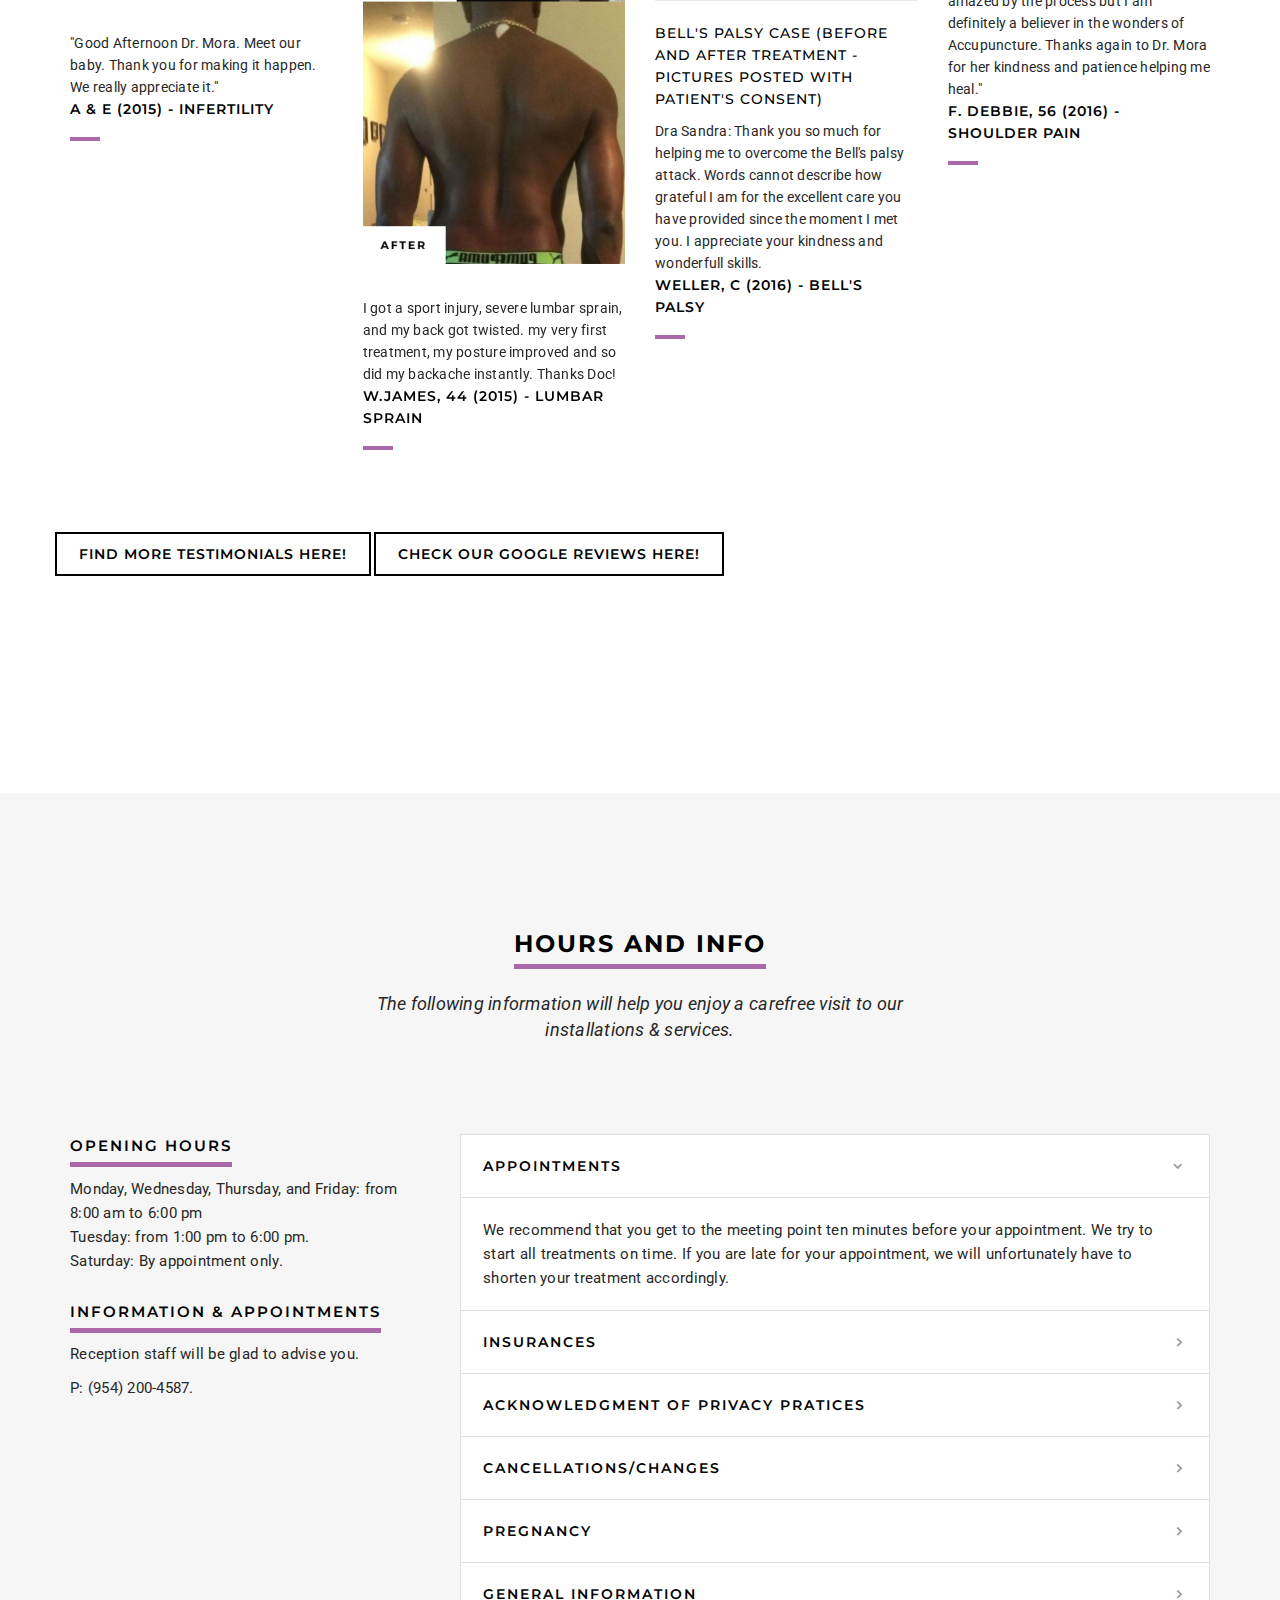
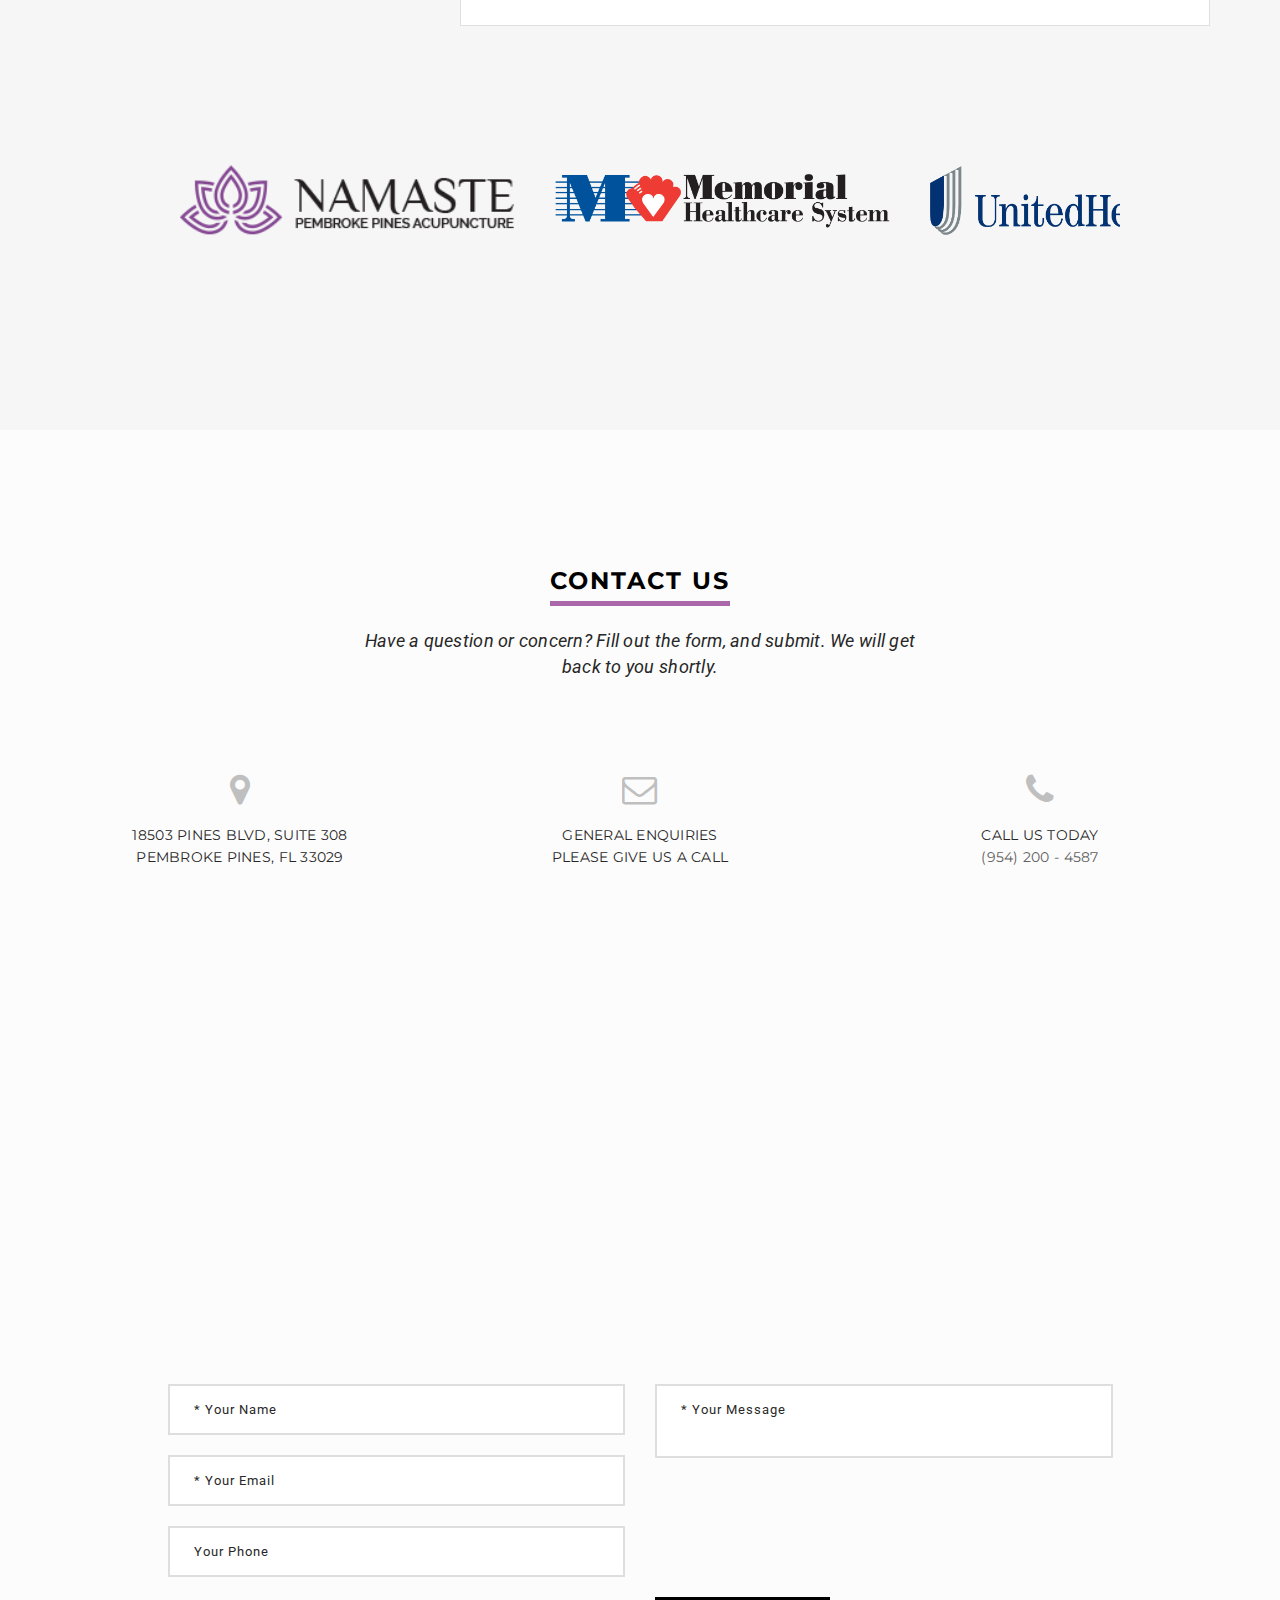
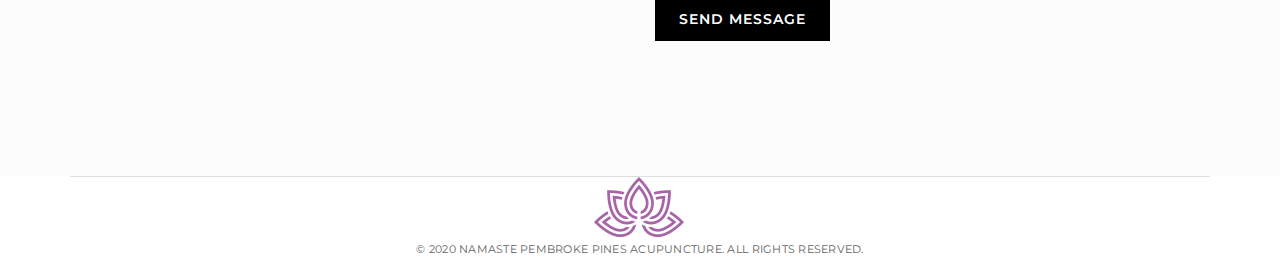
==== commit 89f72eef: "Update index.html" ====
--- a/html/index.html
+++ b/html/index.html
@@ -203,7 +203,7 @@
         <div class="container">
             <div class="row">
                 <div class="col-md-8 col-md-offset-2 text-center">
-                    <h4 class="font-family-alt font-weight-600 letter-spacing-2 margin-3 no-margin-bottom no-margin-rl text-large text-uppercase title-underline-thick-base-color">Acupuncture Clinic Specialized in Pain Management,<br>Fertility, and Prenatal Acupuncture</h4>
+                    <h4 class="font-family-alt font-weight-600 letter-spacing-2 margin-3 no-margin-bottom no-margin-rl text-large text-uppercase title-underline-thick-base-color">Acupuncture Clinic Specializing in Pain Management, Fertility and Prenatal Acupuncture</h4>
 
                     <p class="font-family-alt no-margin position-relative xs-text-large text-extra-large text-gray-dark-2 font-weight-600"><br>Dr. Sandra Mora-Viera, Licensed Acupuncture Physician and National Board Diplomate of Oriental Medicine<br>Western Medicine background (MD - Colombia)</p>
 
